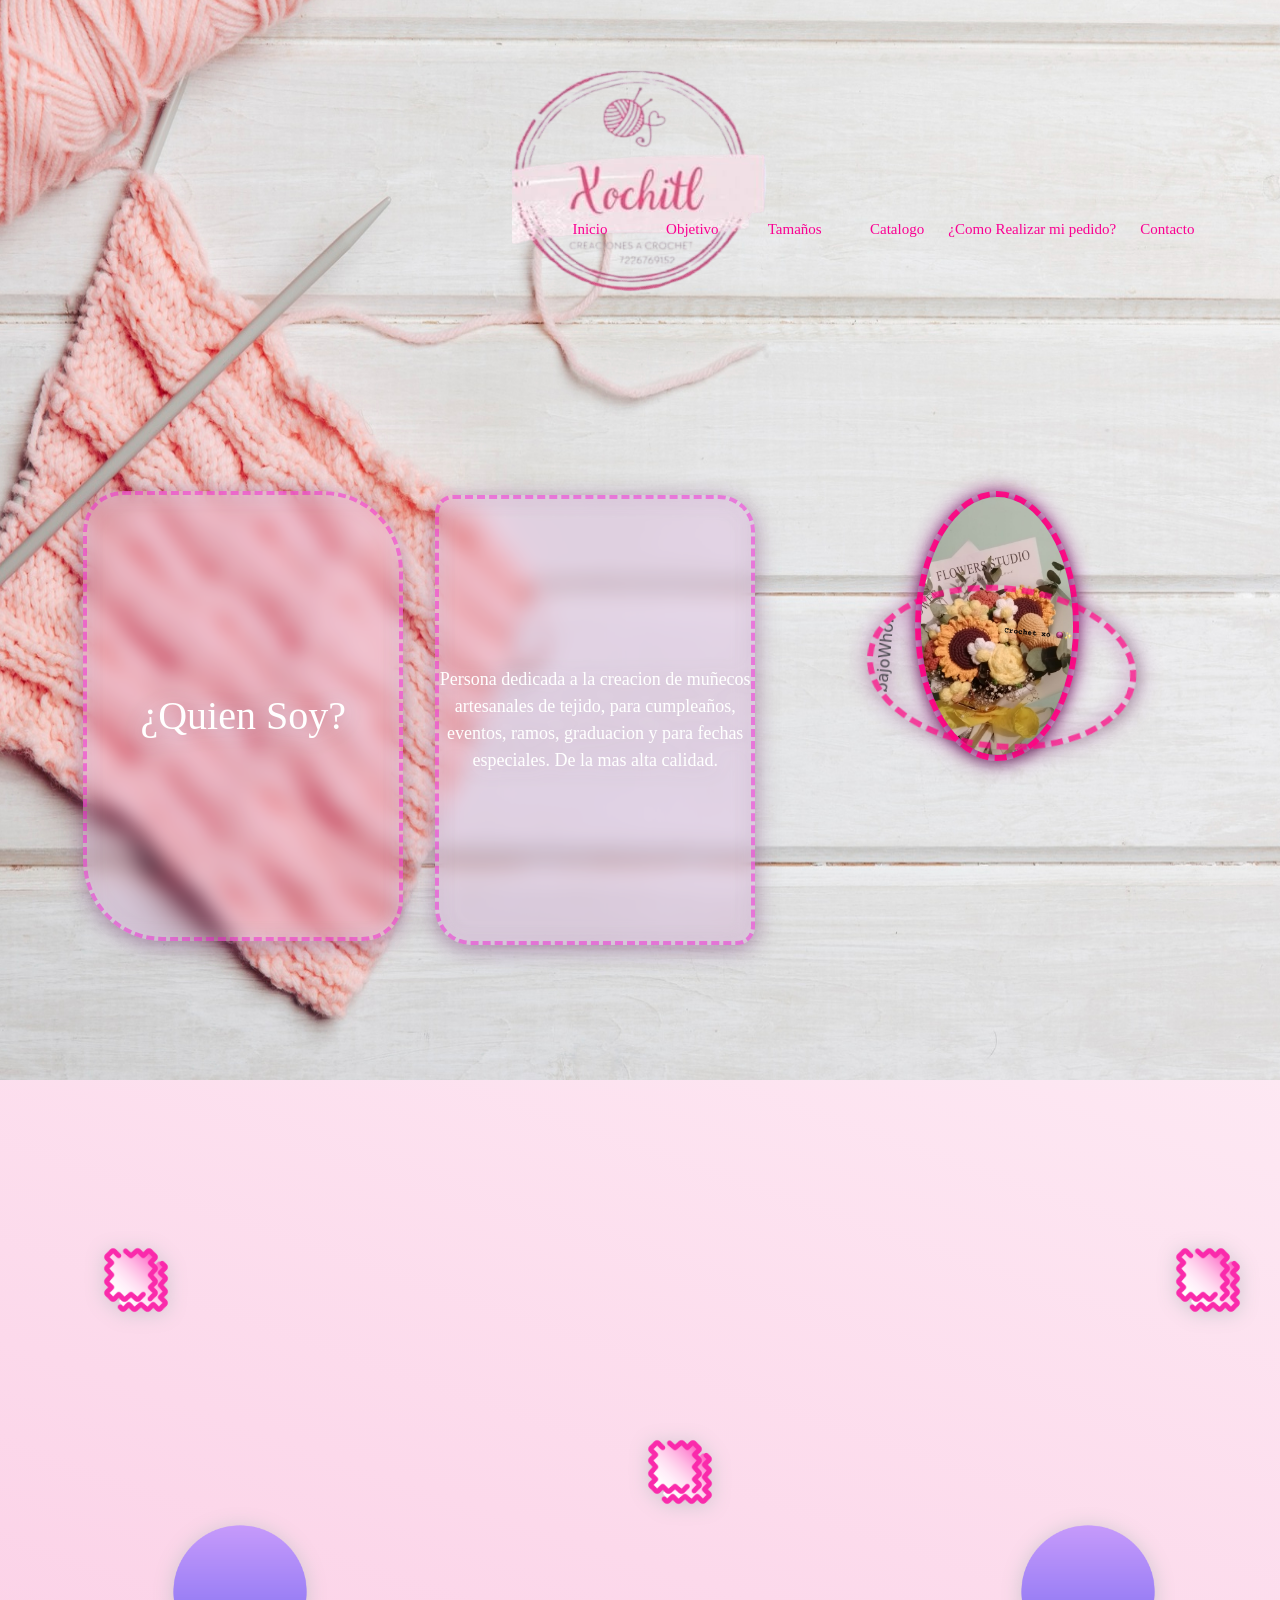
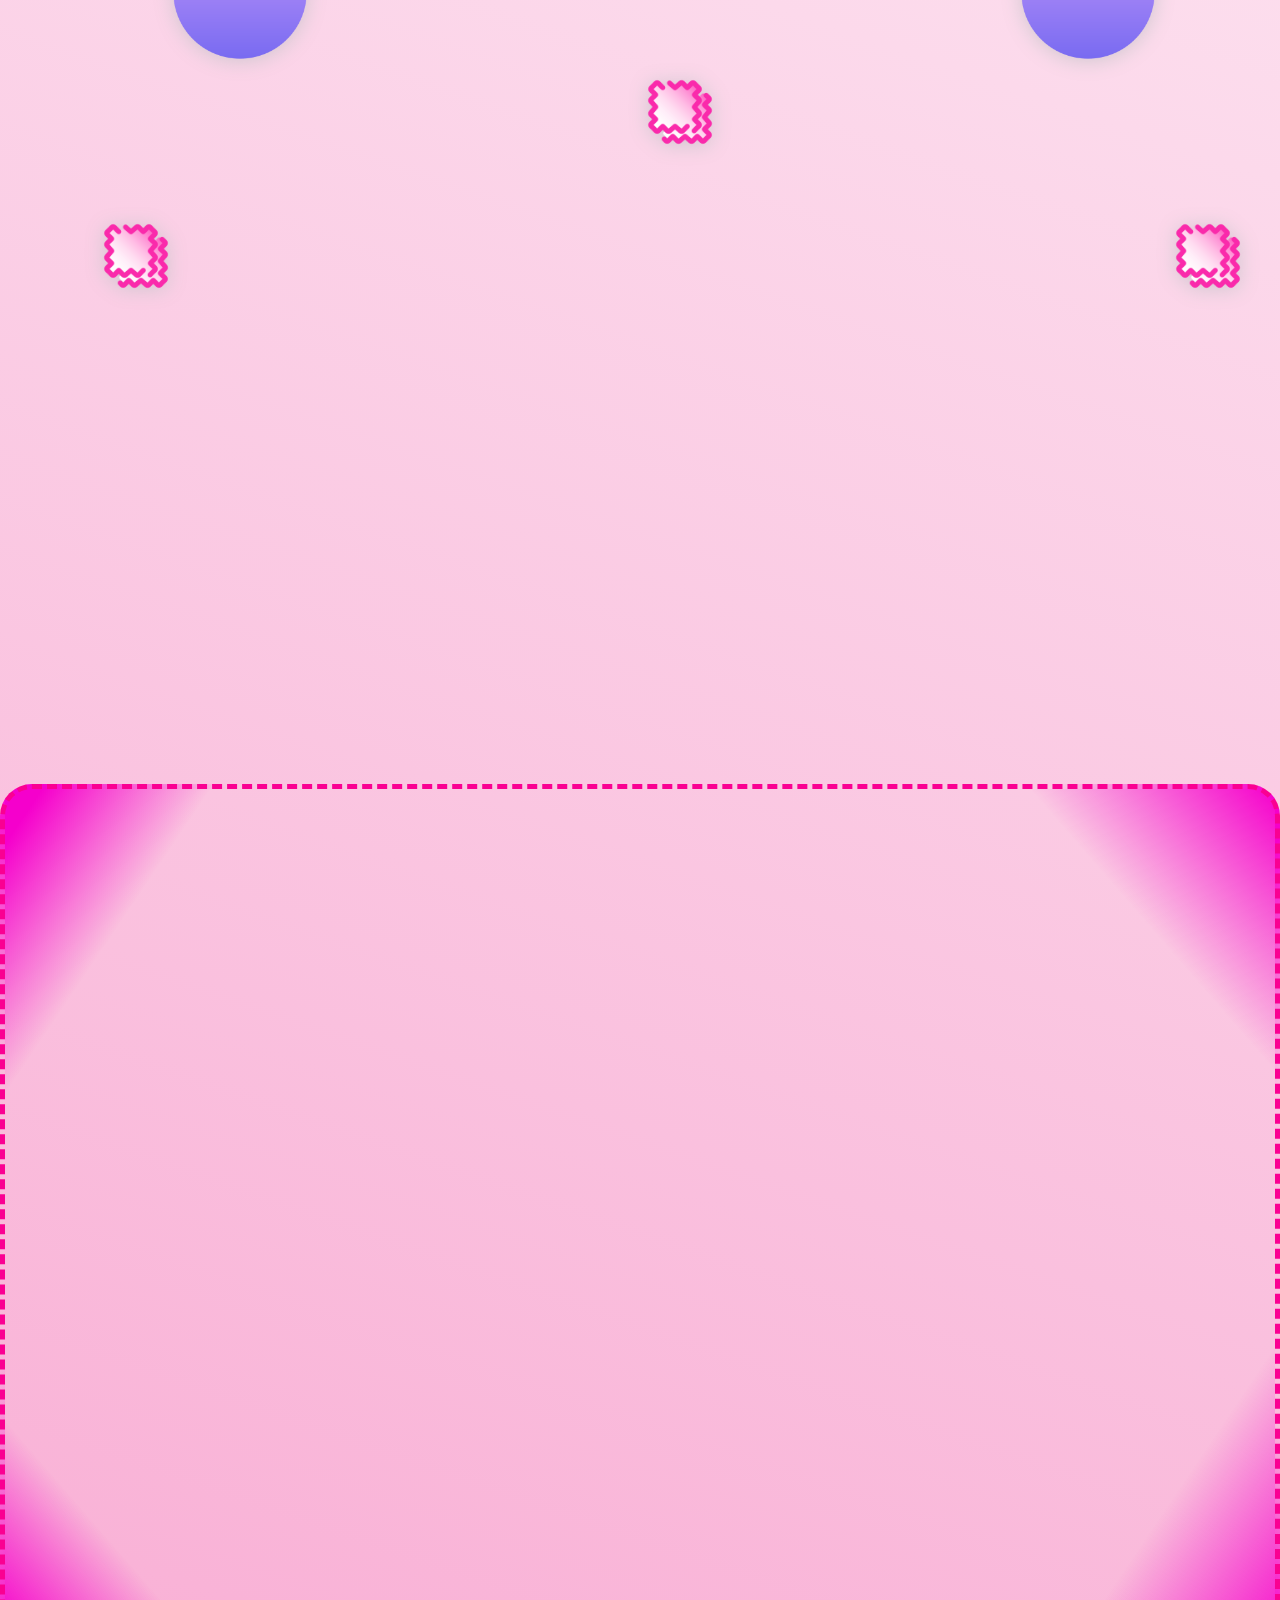
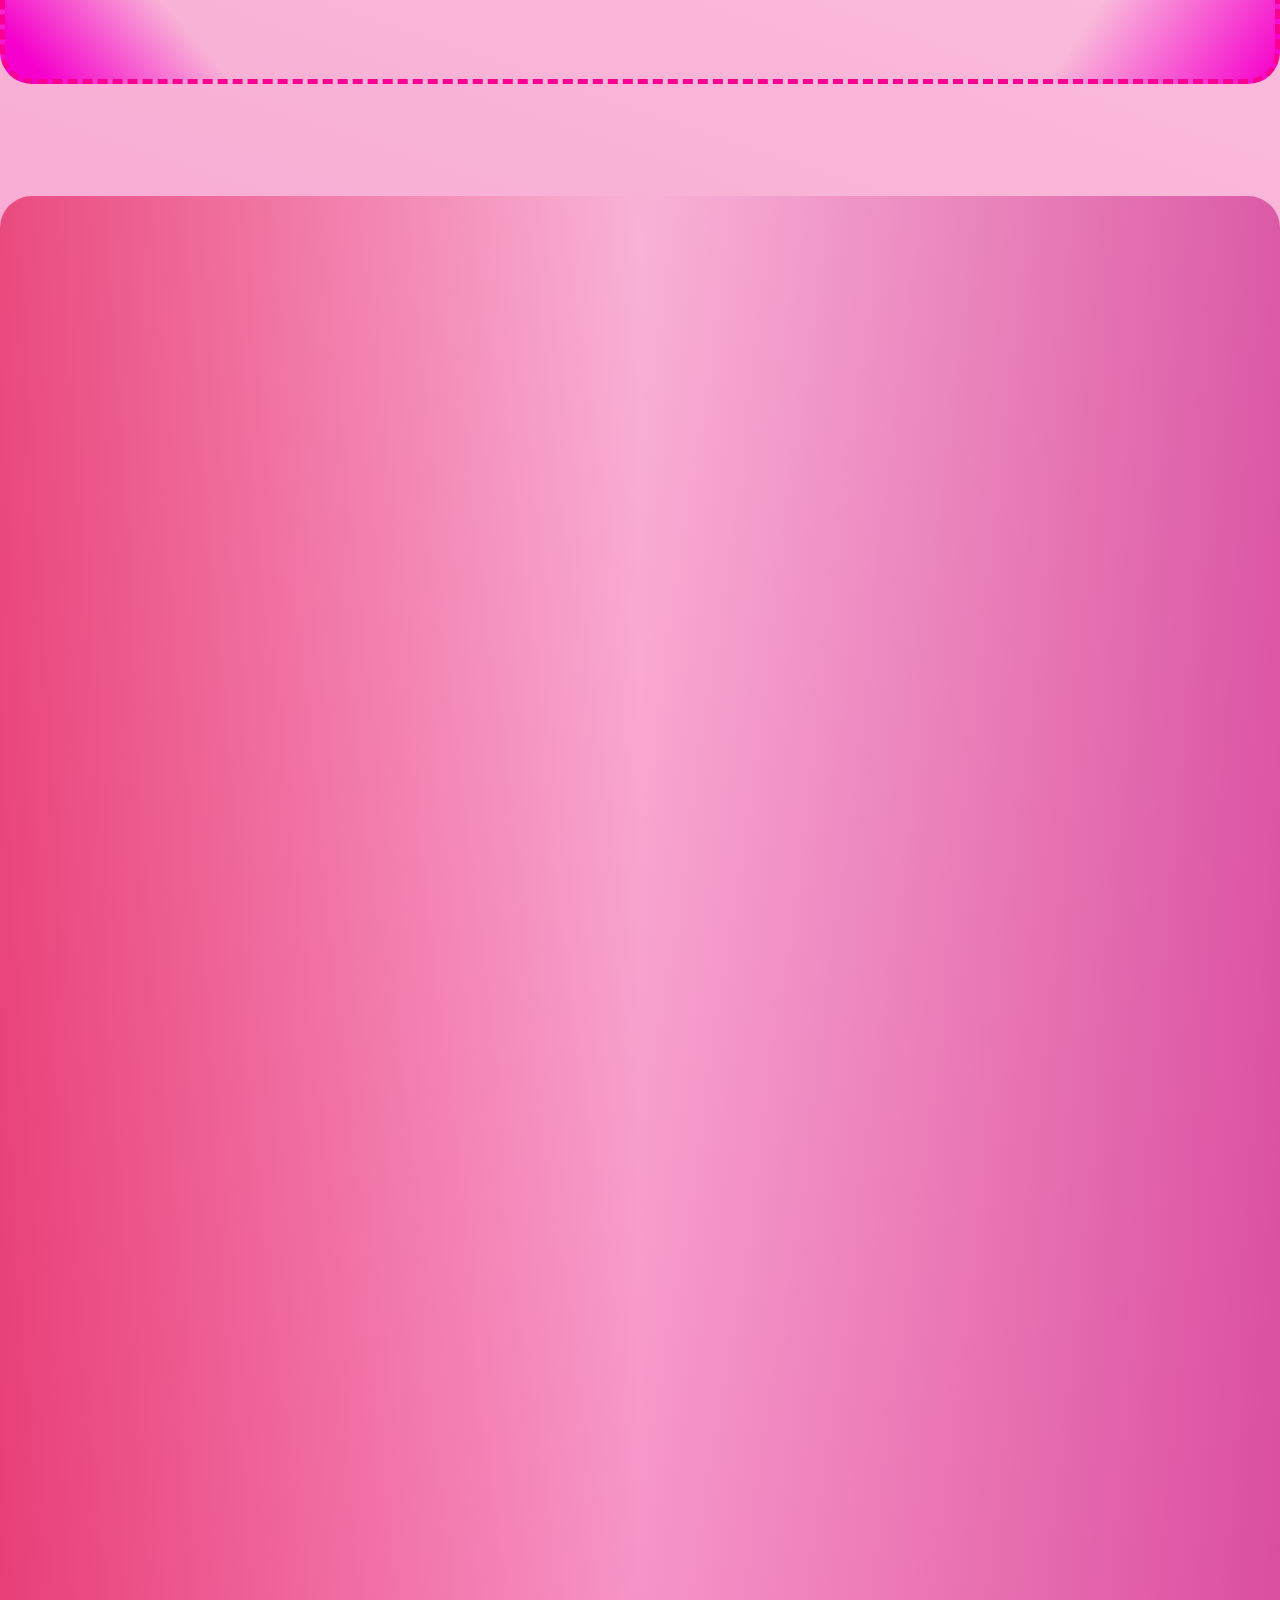
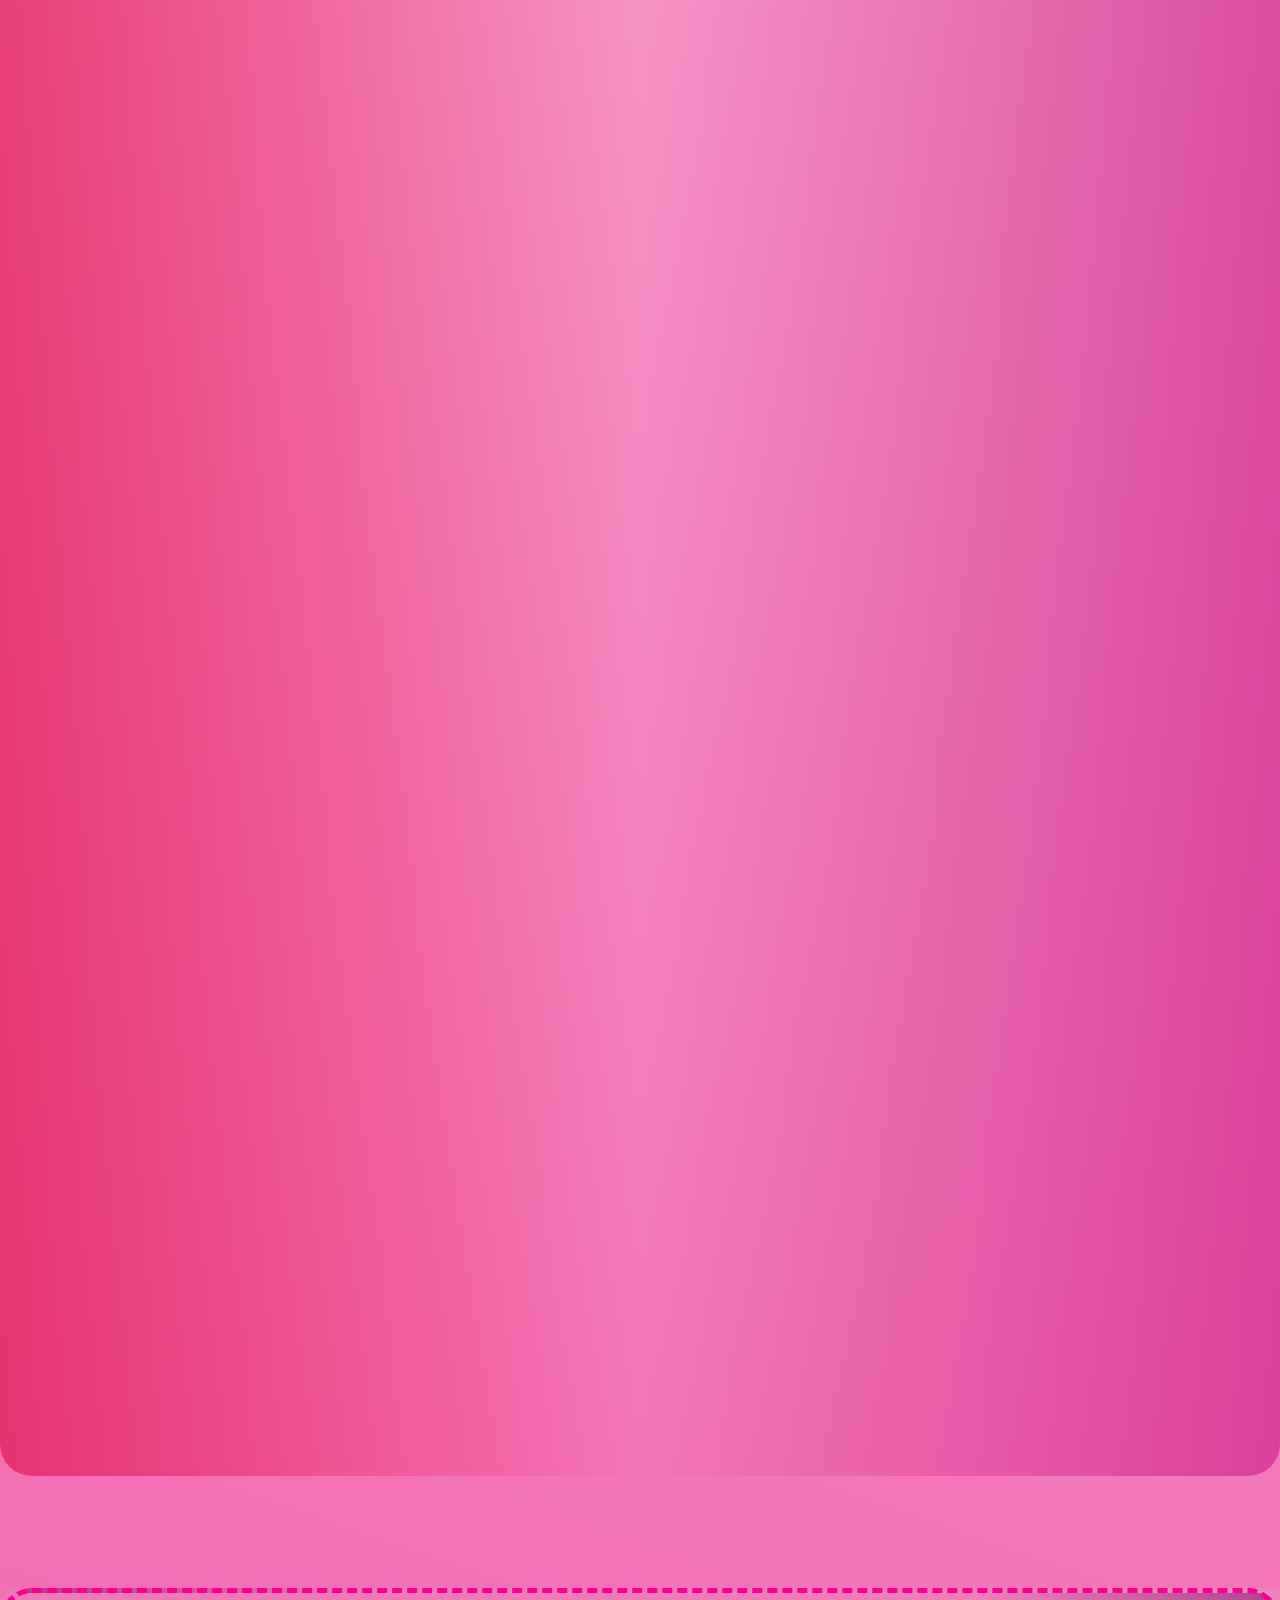
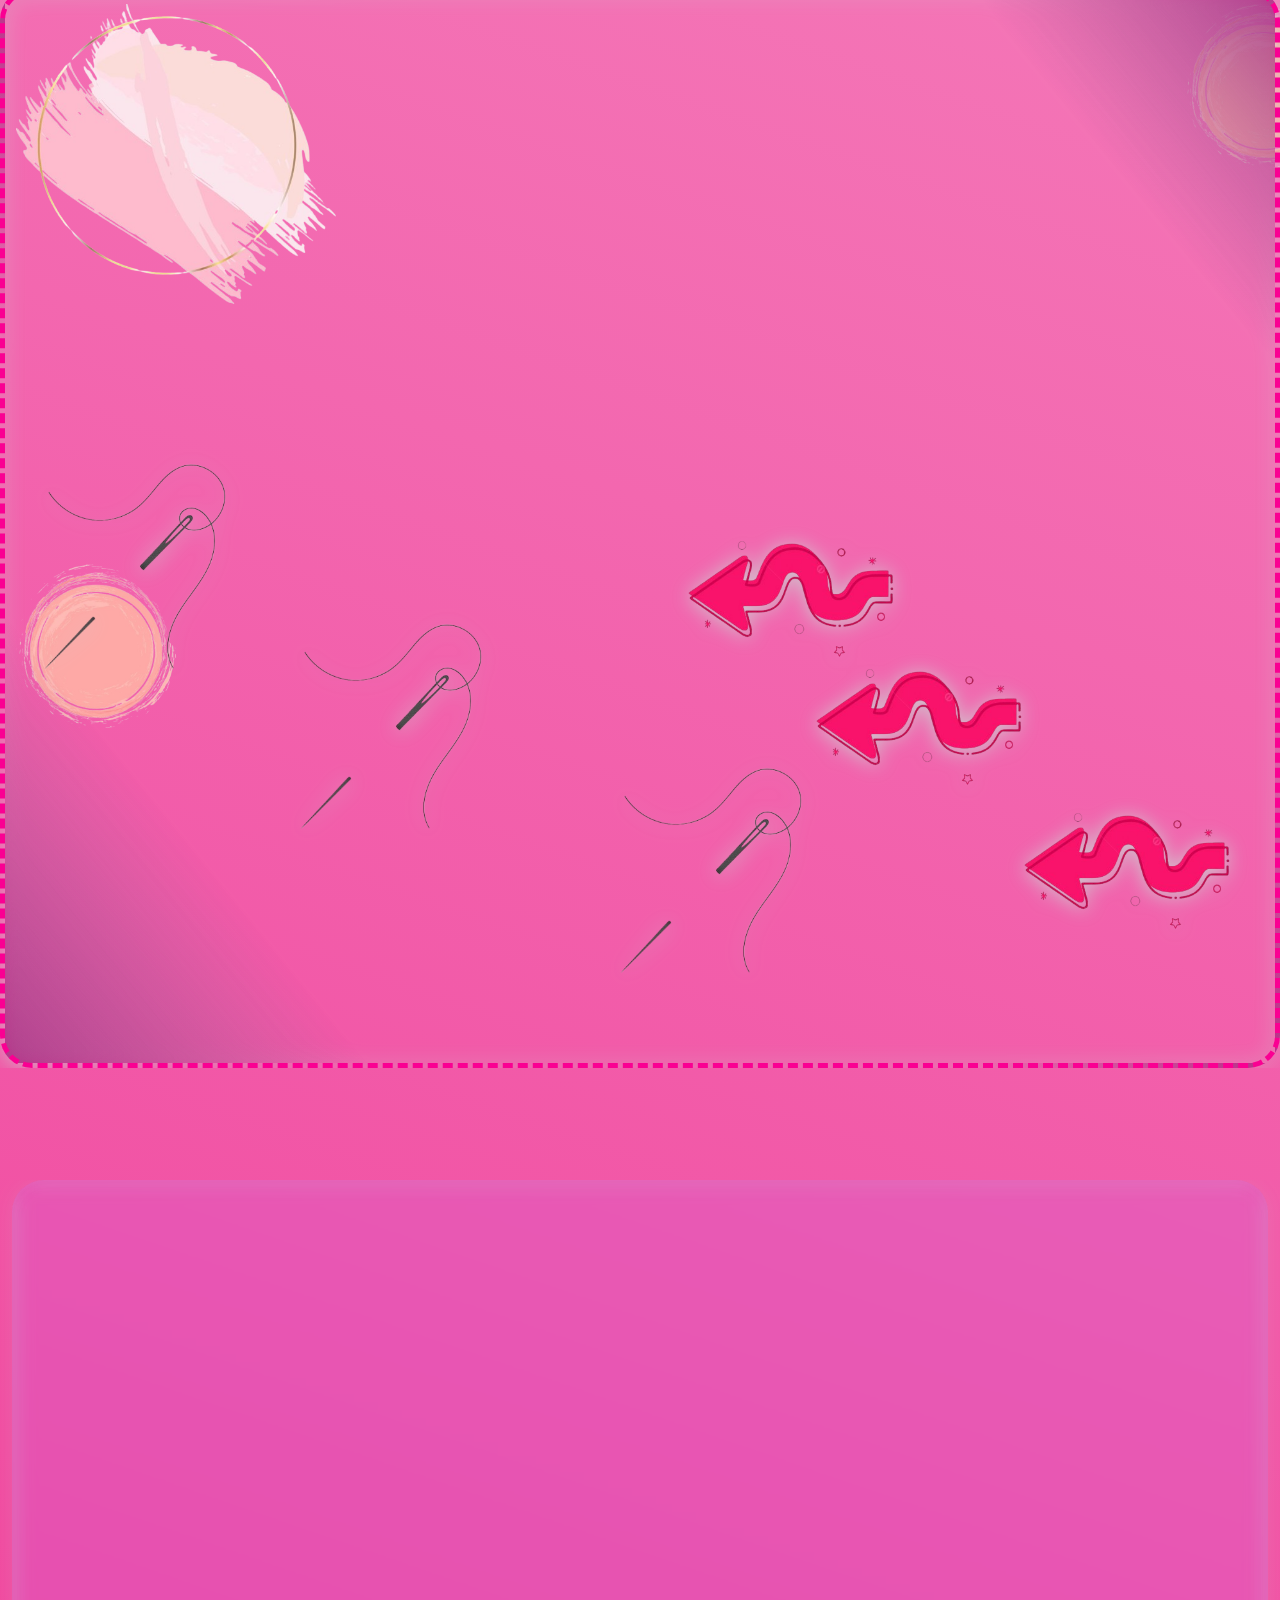
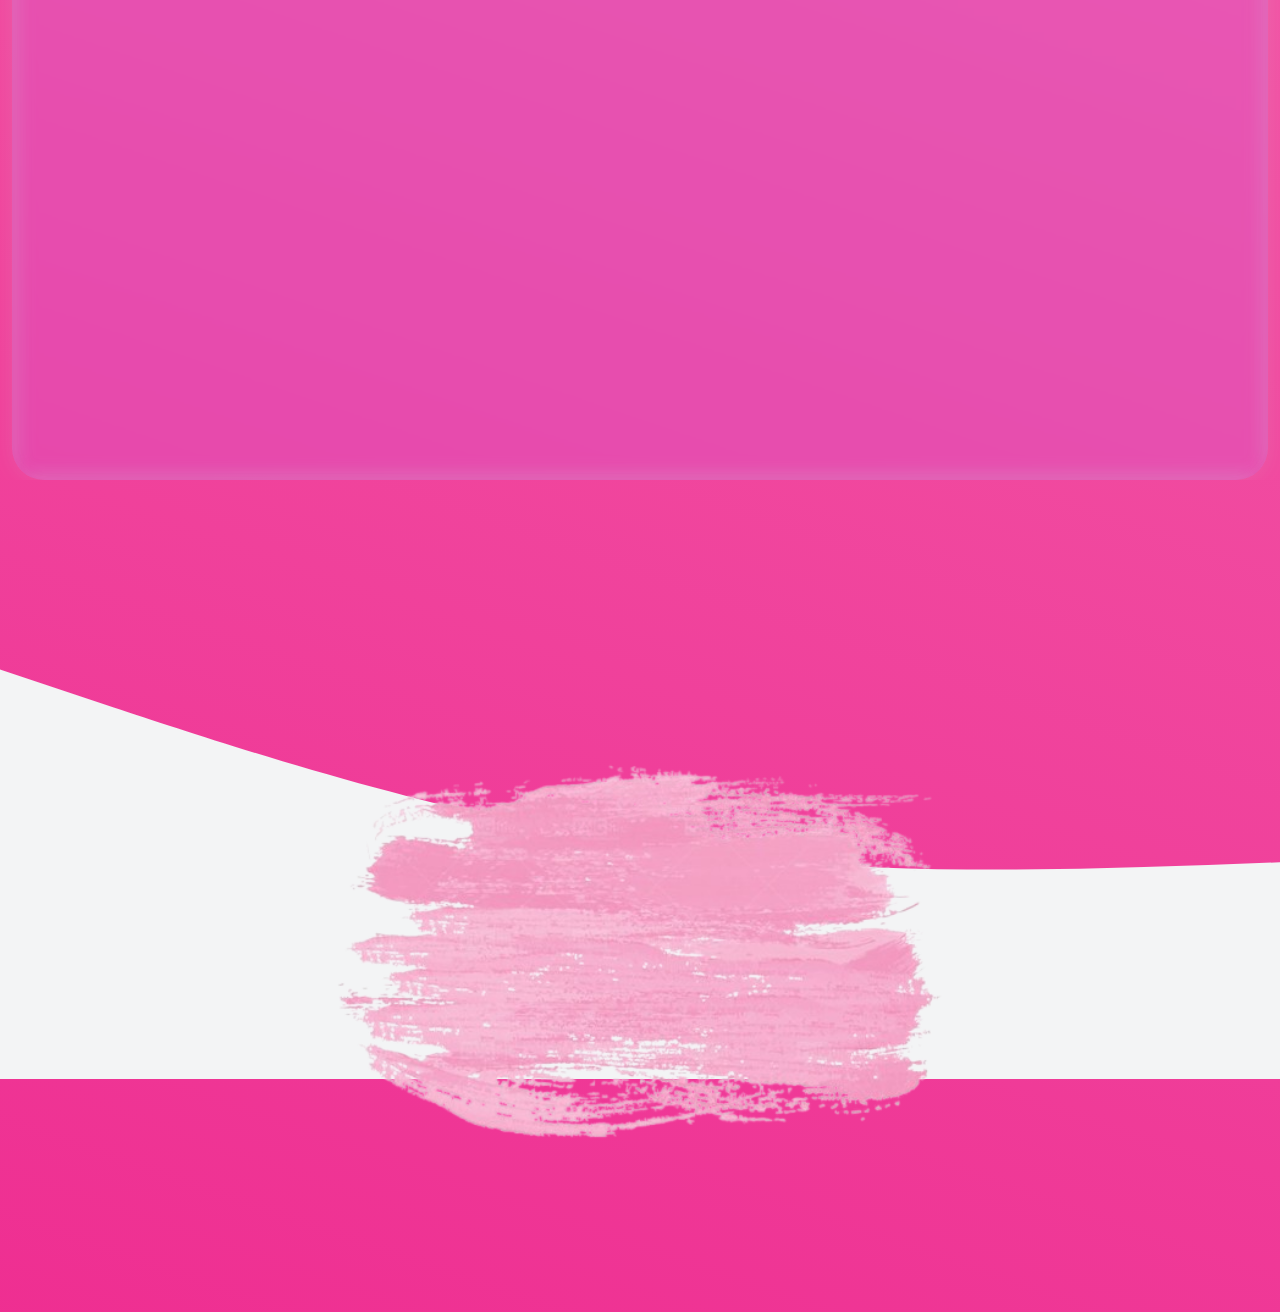
==== html/Catalogo2.html @ 7c821c41 "se termina la animacion del media de 992px y se empieza el de 768px" ====
<!DOCTYPE html>
<html lang="es">
<head>
    <meta charset="UTF-8">
    <meta name="viewport" content="width=device-width, initial-scale=1.0">
    <meta name="description" content="Catálogo de muñecos crochet XO: tamaños, modelos y pedidos personalizados.">
    <link rel="stylesheet" href="../css/stylecatalogo2.css">
    <link rel="stylesheet" href="../css/responsive.css">
    <link href="https://cdn.jsdelivr.net/npm/bootstrap@5.3.2/dist/css/bootstrap.min.css" rel="stylesheet">
    <title>Muñecos Crochet xo</title>
</head>
<body>

    <!--Nav de XO-->
    <section>

        <main>

            <section id="WhoMyXo">

                <div class="container-fluid p-0">
                    
                    <div class="ContainerWhoXo" id="scroll">

                    <nav class="navxo" id="navbar">

                        <div class="OptionandLogoMenu" id="containeropcion">
                    
                            <div class="ImgLogoXo">
                                    <img src="../css/img/Logos_muñecos/LogoXo.png" alt="Logo XO" loading="lazy" id="igmavxo">
                            </div>

                            <div class="OptionMenu" id="navpeelable">

                                    <ul class="navoption" id="opcionescontinernav"  >
                                        <li><a href="#WhoMyXo">Inicio</a></li>
                                        <li><a href="#AimXO">Objetivo</a></li>
                                        <li><a href="#SizeXo">Tamaños</a></li>
                                        <li><a href="#CatalogXo">Catalogo</a></li>
                                        <li><a href="#process">¿Como Realizar mi pedido?</a></li>
                                        <li><a href="#ContactXo">Contacto</a></li>
                                    </ul>

                                    <label class="switch" id="switch">
                                        <input type="checkbox" id="theme-checkbox">
                                        <span class="slider"></span>
                                    </label>

                                    <div class="iconhamburger" id="t">
                                        <button class="navpeelable"><img src="../css/img/Iconos_Xo/icon-icons.svg" id="activebtnav" alt="iconhamburger"></button>
                                    </div>

                            </div>

                        </div>

                    </nav>
                    

                    <div class="ContainerTextAndTittleWhoXo">
                    
                        <div class="TittleWhoXo domwho">
                        <h3>¿Quien Soy?</h3>
                        </div>

                        <div class="TextWhoXo domwho">

                            <p>
                                Persona dedicada a la creacion de muñecos artesanales de tejido, para cumpleaños, eventos, ramos, graduacion y para fechas especiales. De la mas alta calidad.
                            </p>

                        </div>

                        <div class="ImgWhoXo">
                            <img src="../css/img/TrabajosXo/ImagenWho1.jpeg" alt="TrabajoWho1" class="imgwho" loading="lazy">
                            <img src="../css/img/TrabajosXo/ImagenWho2.jpeg" alt="TrabajoWho2" class="imgwho" loading="lazy">
                            <img src="../css/img/TrabajosXo/imagenwho3.jpeg" alt="TrabajoWho3" class="imgwho" loading="lazy">
                        </div>

                    </div>

                    </div>

                </div>

                </div>

            </section>

            <section id="AimXO">

                <div class="container-fluid p-0">

                    <div class="FlechaAim1"></div>

                    <div class="ContainerAimXo">

                        <div class="Icon1AimXo"></div>

                        <div class="ContainerTittleandTextAimXo">
                        
                            <div class="TittleAimXo actionanimation">
                                <h3>Objetivo, Mision y Proposito</h3>
                            </div>

                            <div class="ContainerTextAimXo">
                                
                                <div class="TextAim col-lg-3 actionanimation">
                                    <div class="ImgAimXo"><img src="../css/img/Iconos_Xo/ObjetivoXo.png" alt="Mision"></div>
                                    <h3 class="TittleAimXo">Objetivo</h3>
                                    <p>Creacion de un recuerdo echos con estambre de la mas alta calidad para eventos especiales, diseños personalizados y/o retrata a tu persona especial para tener un recuerdo de el o de ella.</p>
                                </div>

                                <div class="TextAim col-lg-3 actionanimation">
                                    <div class="ImgAimXo"><img src="../css/img/Iconos_Xo/MisionXo.png" alt=""></div>
                                    <h3 class="TittleAimXo">Mision</h3>
                                    <p>Poder compartir un trabajo artesanal, para un bonito recuerdo unico y especial para llegar a los corazones de tus seres queridos</p>
                                </div>

                                <div class="TextAim col-lg-3 actionanimation">
                                    <div class="ImgAimXo"><img src="../css/img/Iconos_Xo/PropositoXo.png" alt=""></div>
                                    <h3 class="TittleAimXo">Proporsito</h3>
                                    <p>Un gesto bonito, que se puede dar en los eventos o fechas especiales, !realiza tus pedidos no dejes pasar este bonito y gran recuerdo¡.</p>
                                </div>

                            </div>

                        </div>

                    </div>

                    <div class="FlechaAim2"></div>

                </div>

            </section>

            <section id="SizeXo">

                <div class="container-fluid p-0">

                    <div class="ContainerSizesXo">

                        <div class="ContainerTittleandSizesXo actionsize">

                            <div class="TittleSizeXo">
                                <h3>Tipos de Tamaño</h3>
                            </div>

                            <div class="ContainerImgSizeXo">

                                <div class="gallery">
                                    <ul class="cards">
                                        <li style="background-image: url(../css/img/Muñecos_tamaño/Muñeco-8cm.png);"><h3>tamaño 8cm</h3></li>
                                        <li style="background-image: url(../css/img/Muñecos_tamaño/Muñeco-10cm.png);"><h3>tamaño 10cm</h3></li>
                                        <li style="background-image: url(../css/img/Muñecos_tamaño/Muñeco-15cm.png);"><h3>tamaño 15cm</h3></li>
                                        <li style="background-image: url(../css/img/Muñecos_tamaño/Muñeco-20cm-removebg-preview.png);"><h3>tamaño 20cm</h3></li>
                                        <li style="background-image: url(../css/img/Muñecos_tamaño/Muñeco-30cm-removebg-preview.png);"><h3>tamaño 30cm</h3></li>
                                        <li style="background-image: url(../css/img/Muñecos_tamaño/Muñeco-45cm-removebg-preview.png);"><h3>tamaño 45cm</h3></li>
                                        <li style="background-image: url(../css/img/Muñecos_tamaño/Muñeco-80cm-removebg-preview.png);"><h3>tamaño 80cm</h3></li>
                                        <li style="background-image: url(../css/img/Muñecos_tamaño/Muñeco-8cm.png);"><h3>tamaño 8cm</h3></li>
                                        <li style="background-image: url(../css/img/Muñecos_tamaño/Muñeco-10cm.png);"><h3>tamaño 10cm</h3></li>
                                        <li style="background-image: url(../css/img/Muñecos_tamaño/Muñeco-15cm.png);"><h3>tamaño 15cm</h3></li>
                                        <li style="background-image: url(../css/img/Muñecos_tamaño/Muñeco-20cm-removebg-preview.png);"><h3>tamaño 20cm</h3></li>
                                        <li style="background-image: url(../css/img/Muñecos_tamaño/Muñeco-30cm-removebg-preview.png);"><h3>tamaño 30cm</h3></li>
                                        <li style="background-image: url(../css/img/Muñecos_tamaño/Muñeco-45cm-removebg-preview.png);"><h3>tamaño 45cm</h3></li>
                                        <li style="background-image: url(../css/img/Muñecos_tamaño/Muñeco-80cm-removebg-preview.png);"><h3>tamaño 80cm</h3></li>
                                    </ul>
                                    <div class="actions">
                                        <button class="prev">Anterio</button>
                                        <button class="next">Siguiente</button>
                                    </div>
                                </div>

                                <div class="drag-proxy"></div>
                                
                            </div>

                            </div>

                        </div>

                    </div>

                </div>

            </section>

            <section id="CatalogXo">

                <div class="container-fluid p-0">

                    <div class="FondoCatalogoXo"></div>

                    <div class="CatalogoXocontainer">

                        <div class="ContainerTittleandTextCatalogo">

                            <div class="TittleCatalogo activecatalogo">
                                <h3>Catalogo</h3>
                            </div>

                            <div class="TextCatalogo activecatalogo">
                                <p>Ven aprecia y escoje el modelo que mas te guste, ¡Una bonito recuerdo para guardar!</p>
                            </div>
                        
                        </div>

                    <div class="ImgContainerCatXo">

                            <div class="ImgCatXo col-lg-3 activeimgcat1">

                                <a href="#ImagenGrande"><img src="../css/img/Iconos_Xo/cuadrado.png" alt="Cuadrado"></a>
                                <img src="../css/img/TrabajosXo/trabajos muestra (1).jpeg" id="ImagenPequeña" alt="Trabajo1" loading="lazy">

                            </div> 

                            <div id="ImagenGrande" class="ModalDialog">
                                <a href="#ImagenPequeña" class="btn-cerrar"><img src="../css/img/Iconos_Xo/cancelar.png" alt=""></a>
                                    <div class="ModalContent">

                                        <a href="#ImagenGrande9" class="FlechaIzquierda"><img src="../css/img/Iconos_Xo/dos-flechas-derecha.png" alt=""></a>
                                        <img src="../css/img/TrabajosXo/trabajos muestra (1).jpeg" alt="ImagenGrande">
                                        <a href="#ImagenGrande2" class="FlechaDerecha"><img src="../css/img/Iconos_Xo/dos-flechas-derecha.png" alt=""></a>

                                    </div>
                            </div>

                            <div class="ImgCatXo col-lg-3 activeimgcat1">

                                <a href="#ImagenGrande2"><img src="../css/img/Iconos_Xo/cuadrado.png" alt=""></a>
                                <img src="../css/img/TrabajosXo/trabajos muestra (2).jpeg" id="ImagenPequeña" alt="Trabajo1" loading="lazy">

                            </div> 

                            <div id="ImagenGrande2" class="ModalDialog">
                                <a href="#ImagenPequeña" class="btn-cerrar"><img src="../css/img/Iconos_Xo/cancelar.png" alt=""></a>
                                    <div class="ModalContent">

                                        <a href="#ImagenGrande" class="FlechaIzquierda"><img src="../css/img/Iconos_Xo/dos-flechas-derecha.png" alt=""></a>
                                        <img src="../css/img/TrabajosXo/trabajos muestra (2).jpeg" alt="ImagenGrande">
                                        <a href="#ImagenGrande3" class="FlechaDerecha"><img src="../css/img/Iconos_Xo/dos-flechas-derecha.png" alt=""></a>

                                    </div>
                            </div>

                            <div class="ImgCatXo col-lg-3 activeimgcat1">

                                <a href="#ImagenGrande3"><img src="../css/img/Iconos_Xo/cuadrado.png" alt=""></a>
                                <img src="../css/img/TrabajosXo/trabajos muestra (3).jpeg" id="ImagenPequeña" alt="Trabajo1" loading="lazy">

                            </div> 

                            <div id="ImagenGrande3" class="ModalDialog">
                                <a href="#ImagenPequeña" class="btn-cerrar"><img src="../css/img/Iconos_Xo/cancelar.png" alt=""></a>
                                    <div class="ModalContent">

                                        <a href="#ImagenGrande2" class="FlechaIzquierda"><img src="../css/img/Iconos_Xo/dos-flechas-derecha.png" alt=""></a>
                                        <img src="../css/img/TrabajosXo/trabajos muestra (3).jpeg" alt="ImagenGrande">
                                        <a href="#ImagenGrande4" class="FlechaDerecha"><img src="../css/img/Iconos_Xo/dos-flechas-derecha.png" alt=""></a>

                                    </div>
                            </div>
                        
                            <div class="ImgCatXo col-lg-3 activeimgcat2">

                                <a href="#ImagenGrande4"><img src="../css/img/Iconos_Xo/cuadrado.png" alt=""></a>
                                <img src="../css/img/TrabajosXo/trabajos muestra (4).jpeg" id="ImagenPequeña" alt="Trabajo1" loading="lazy">

                            </div> 

                            <div id="ImagenGrande4" class="ModalDialog">
                                <a href="#ImagenPequeña" class="btn-cerrar"><img src="../css/img/Iconos_Xo/cancelar.png" alt=""></a>
                                    <div class="ModalContent">

                                        <a href="#ImagenGrande3" class="FlechaIzquierda"><img src="../css/img/Iconos_Xo/dos-flechas-derecha.png" alt=""></a>
                                        <img src="../css/img/TrabajosXo/trabajos muestra (4).jpeg" alt="ImagenGrande">
                                        <a href="#ImagenGrande5" class="FlechaDerecha"><img src="../css/img/Iconos_Xo/dos-flechas-derecha.png" alt=""></a>
                                        
                                    </div>
                            </div>

                            <div class="ImgCatXo col-lg-3 activeimgcat2">

                                <a href="#ImagenGrande5"><img src="../css/img/Iconos_Xo/cuadrado.png" alt=""></a>
                                <img src="../css/img/TrabajosXo/trabajos muestra (5).jpeg" id="ImagenPequeña" alt="Trabajo1" loading="lazy">

                            </div> 

                            <div id="ImagenGrande5" class="ModalDialog">
                                <a href="#ImagenPequeña" class="btn-cerrar"><img src="../css/img/Iconos_Xo/cancelar.png" alt=""></a>
                                    <div class="ModalContent">

                                        <a href="#ImagenGrande4" class="FlechaIzquierda"><img src="../css/img/Iconos_Xo/dos-flechas-derecha.png" alt=""></a>
                                        <img src="../css/img/TrabajosXo/trabajos muestra (5).jpeg" alt="ImagenGrande">
                                        <a href="#ImagenGrande6" class="FlechaDerecha"><img src="../css/img/Iconos_Xo/dos-flechas-derecha.png" alt=""></a>

                                    </div>
                            </div>

                            <div class="ImgCatXo col-lg-3 activeimgcat2">

                                <a href="#ImagenGrande6"><img src="../css/img/Iconos_Xo/cuadrado.png" alt=""></a>
                                <img src="../css/img/TrabajosXo/trabajos muestra (6).jpeg" id="ImagenPequeña" alt="Trabajo1" loading="lazy">

                            </div> 

                            <div id="ImagenGrande6" class="ModalDialog">
                                <a href="#ImagenPequeña" class="btn-cerrar"><img src="../css/img/Iconos_Xo/cancelar.png" alt=""></a>
                                    <div class="ModalContent">

                                        <a href="#ImagenGrande5" class="FlechaIzquierda"><img src="../css/img/Iconos_Xo/dos-flechas-derecha.png" alt=""></a>
                                        <img src="../css/img/TrabajosXo/trabajos muestra (6).jpeg" alt="ImagenGrande">
                                        <a href="#ImagenGrande7" class="FlechaDerecha"><img src="../css/img/Iconos_Xo/dos-flechas-derecha.png" alt=""></a>

                                    </div>
                            </div>

                            <div class="ImgCatXo col-lg-3 activeimgcat3">

                                <a href="#ImagenGrande7"><img src="../css/img/Iconos_Xo/cuadrado.png" alt=""></a>
                                <img src="../css/img/TrabajosXo/trabajos muestra (7).jpeg" id="ImagenPequeña" alt="Trabajo1" loading="lazy">

                            </div> 

                            <div id="ImagenGrande7" class="ModalDialog">
                                <a href="#ImagenPequeña" class="btn-cerrar"><img src="../css/img/Iconos_Xo/cancelar.png" alt=""></a>
                                    <div class="ModalContent">

                                        <a href="#ImagenGrande6" class="FlechaIzquierda"><img src="../css/img/Iconos_Xo/dos-flechas-derecha.png" alt=""></a>
                                        <img src="../css/img/TrabajosXo/trabajos muestra (7).jpeg" alt="ImagenGrande">
                                        <a href="#ImagenGrande8" class="FlechaDerecha"><img src="../css/img/Iconos_Xo/dos-flechas-derecha.png" alt=""></a>

                                    </div>
                            </div>

                            <div class="ImgCatXo col-lg-3 activeimgcat3">

                                <a href="#ImagenGrande8"><img src="../css/img/Iconos_Xo/cuadrado.png" alt=""></a>
                                <img src="../css/img/TrabajosXo/trabajos muestra (8).jpeg" id="ImagenPequeña" alt="Trabajo1" loading="lazy">

                            </div> 

                            <div id="ImagenGrande8" class="ModalDialog">
                                <a href="#ImagenPequeña" class="btn-cerrar"><img src="../css/img/Iconos_Xo/cancelar.png" alt=""></a>
                                    <div class="ModalContent">

                                        <a href="#ImagenGrande7" class="FlechaIzquierda"><img src="../css/img/Iconos_Xo/dos-flechas-derecha.png" alt=""></a>
                                        <img src="../css/img/TrabajosXo/trabajos muestra (8).jpeg" alt="ImagenGrande">
                                        <a href="#ImagenGrande9" class="FlechaDerecha"><img src="../css/img/Iconos_Xo/dos-flechas-derecha.png" alt=""></a>

                                    </div>
                            </div>

                            <div class="ImgCatXo col-lg-3 activeimgcat3">

                                <a href="#ImagenGrande9"><img src="../css/img/Iconos_Xo/cuadrado.png" alt=""></a>
                                <img src="../css/img/TrabajosXo/trabajos muestra (9).jpeg" id="ImagenPequeña" alt="Trabajo1" loading="lazy">

                            </div> 

                            <div id="ImagenGrande9" class="ModalDialog">
                                <a href="#ImagenPequeña" class="btn-cerrar"><img src="../css/img/Iconos_Xo/cancelar.png" alt=""></a>
                                    <div class="ModalContent">

                                        <a href="#ImagenGrande8" class="FlechaIzquierda"><img src="../css/img/Iconos_Xo/dos-flechas-derecha.png" alt=""></a>
                                        <img src="../css/img/TrabajosXo/trabajos muestra (9).jpeg" alt="ImagenGrande">
                                        <a href="#ImagenGrande" class="FlechaDerecha"><img src="../css/img/Iconos_Xo/dos-flechas-derecha.png" alt=""></a>

                                    </div>
                            </div>

                    </div>

                            <div class="buttomMore col-lg-12 activebottomore">
                                <a href="">Ver más</a>
                            </div>

                    </div>

                </div>

            </section>

            <section id="process">

                <div class="container-fluid p-0">

                    <div class="CirculosProcess"></div>

                    <div class="ContainerTittleandTextProcess">

                        <div class="TittleProcess activeprocess">
                            <h3>¿Como Pedir tu diseño?</h3>
                        </div>

                        <div class="FlechaProgress"></div>

                        <div class="textprocessprimary">
                            <p><h4 class="textprocess activeprocess">1. Elige tu diseño favorito de los que ofrecemos.</h4>
                            <h4 class="textprocess activeprocess">2. Envíanos un mensaje con el nombre del diseño que elegiste.</h4>
                            <h4 class="textprocess activeprocess">3. Recibe tu muñeco personalizado en 10 días hábiles.</h4></p>
                        </div>

                    </div>

                </div>

            </section>

            <section id="ContactXo">

                <div class="container-fluid">
                    
                    <div class="ContainerContactXo">

                        <div class="ContainerTextandPXo">
                            
                            <div class="textcontactXoandtext">
                                <div class="TittleContactXo activecontac">
                                    ¡No esperes más y contactanos!
                                </div>
                                <p class="textcontactxo activecontac">Ven y conoce mi producto, no dejes sin un regalo a la persona que tanto cariño le tienes, es una buena manera de demostrarlo. Contactanos</p>
                            </div>

                            <div class="IconsXo">

                                <div class="IconsRed activeicon">
                                    <div class="Textcontact activeicon">
                                    <h3>Facebook</h3>
                                    </div>
                                    <a href="#"><img src="../css/img/Logos_muñecos/facebook-svgrepo-com (1).svg" alt="FacebookXo" loading="lazy"></a>
                                </div>

                                <div class="IconsRed activeicon">
                                    <div class="Textcontact">
                                    <h3>Instagram</h3>
                                    </div>
                                    <a href="#"><img src="../css/img/Logos_muñecos/instagram-svgrepo-com (2).svg" alt="InstagramXo" loading="lazy"></a>
                                </div>

                                <div class="IconsRed activeicon">
                                    <div class="Textcontact">
                                    <h3>WhatsApp</h3>
                                    </div>
                                    <a href="#"><img src="../css/img/Logos_muñecos/whatsapp-svgrepo-com.svg" alt="whatsappXo" loading="lazy"></a>
                                </div>

                                <div class="IconsRed activeicon">
                                    <div class="Textcontact">
                                    <h3>Tiktok</h3>
                                    </div>
                                    <a href="#"><img src="../css/img/Logos_muñecos/tiktok-svgrepo-com.svg" alt="TiktokXo" loading="lazy"></a>
                                </div>

                            </div>
                        
                        </div>

                        <div class="FormXo" id="formxo">

                            <form action="" method="POST">
                                
                            <div class="dateperson activecontac">

                                <div class="NombreFormXo">
                                <label for="name">Nombre(s):</label>
                                <input type="text" name="name" id="name" placeholder="Jesús Noé">

                            </div>

                            <div class="NombreFormXo">
                                <label for="lastname">Apellido(s):</label>
                                <input type="text" name="lastname" id="lastname" placeholder="Cabrera">
                            </div>

                            <div class="NombreFormXo">
                                <label for="number">Telefono:</label>
                                <input type="tel" name="number" id="number" placeholder="7227729419">
                            </div>

                            <div class="NombreFormXo">
                                <label for="email">Correo:</label>
                                <input type="email" name="email" id="email" placeholder="correo@ejemplo.com">
                            </div>

                            </div>

                            <div class="dateformxo activecontac">

                            <div class="FormXosizeandcomentarie">
                                <h3>Tamaño del Diseño</h3>
                                <div class="sizeform">
                                <label for="8cm">8 cm</label>
                                <input type="radio" name="size" id="size8">
                                <label for="10cm">10 cm</label>
                                <input type="radio" name="size" id="size10">
                                <label for="15cm">15 cm</label>
                                <input type="radio" name="size" id="size15">
                                <label for="20cm">20 cm</label>
                                <input type="radio" name="size" id="size20">
                                <label for="30cm">30 cm</label>
                                <input type="radio" name="size" id="size30">
                                <label for="45cm">45 cm</label>
                                <input type="radio" name="size" id="size45">
                                <label for="80cm">80 cm</label>
                                <input type="radio" name="size" id="size80">
                                </div>
                            </div>
                            
                            <div class="FormXosizeandcomentarie">
                                <h3>Caja de comentarios o pedidos especiales</h3>
                                <textarea rows="5" cols="50"></textarea>
                            </div>

                            <div class="sumitformxo">
                                <input type="submit" value="Enviar Datos">
                            </div>
                            
                            </div>

                            </form>

                        </div>

                    </div>
                    
                </div>

            </section>


        </main>

            <footer>

        <div class="FooterXo">

            <div class="backgroundfooter"></div>

            <div class="NameXo">
                <span class="footerdate col-4 activefooter">@Xochilt</span>
                <span class="footerdate col-4 activefooter">2026</span>
                <span class="footerdate col-4 activefooter">Derechos recerbados de Crochet xo</span>
            </div>

        </div>

            </footer>

    <script src="https://code.jquery.com/jquery-3.7.1.min.js"></script>
    <script src="../Gsap/gsap-public (1)/gsap-public/minified/gsap.min.js"></script>
    <script src="../Gsap/gsap-public (1)/gsap-public/minified/ScrollTrigger.min.js"></script>
    <script src="https://cdn.jsdelivr.net/npm/gsap@3.14.1/dist/Draggable.min.js"></script>
    <script src="../Gsap/gsap-public (1)/gsap-public/minified/SplitText.min.js"></script>
    <script src="../js/animacion_catalogo.js"></script>
</body>
</html>
---- css/stylecatalogo2.css ----
@font-face{
    font-family: "Indie_Flower";
    src: url(./fonts/Indie_Flower/IndieFlower-Regular.ttf);
    font-weight: normal;
    font-style: normal;
}

@font-face{/*letra para titulos*/
    font-family: "Lobster";
    src: url(./fonts/Lobster/Lobster-Regular.ttf);
    font-weight: normal;
    font-style: normal;
}

@font-face{
    font-family: "Share_Tech";
    src: url(./fonts/Lobster_Pacifico_Share_Tech/Share_Tech/ShareTech-Regular.ttf);
    font-weight: normal;
    font-style: normal;
}

@font-face{/*Letra para texto*/
    font-family: "Playfair_Display";
    src: url(./fonts/Playfair_Display/PlayfairDisplay-VariableFont_wght.ttf);
    font-weight: normal;
    font-style: normal;
}

:root{
    --Blanco: white;
    --Rosa: pink;
    --Amarillo: yellow;
    --Gris: rgb(131, 131, 131);
    --Rosa-fuerte: rgb(250, 0, 146);
    --Rosa-Para-Letra: rgb(150, 6, 118);
}

*{
    margin: 0;
    padding: 0;
    user-select: none;
    box-sizing: border-box;
}

body{
    margin: 0;
    padding: 0;
    background: linear-gradient(19deg,rgba(235, 2, 122, 0.822) 0%, rgba(255, 255, 255, 1) 100%);
    user-select: none;
}

body.dark-mode{
    color: var(--Blanco);
}

.nav-open{
    background-color: white;
}

/*Boton modo oscuro y modo claro*/

/* El contenedor del switch */

.switch{/*se puede mover el boton del tema*/
    position: relative;
    right: 2em;
    top: 1.5em;
    display: inline-block;
    min-width: 6%;
    height: 5.4vh;
    /* border: #6d015f solid 3px; */
}

.switch input{
    opacity: 0;
    width: 10%;
    height: 10vh;
}

.slider{/*contenedor que tiene adentro el boton*/
    position: absolute;
    cursor: pointer;
    top: 0; left: -3px; right: 0; bottom: 0;
    background-color: #ccc;
    transition: .4s;
    border: 34px;
    width: 100%;
    height: 5.9vh;
    border-radius: 2em;
}

.slider::before{/*boton blanco del modo claro*/
    position: absolute;
    content: "";
    height: 26px;width: 26px;
    left: 4px;bottom: 4px; top: 3px;
    background-color: white;
    transition: .4s;
    border-radius: 50%;
}

.mode-black-slider{/*Boton de contenedor de modo negro*/
    background: white!important;
    border: #ccc 1px solid;
}

.mode-black-slider::before{
    position: absolute;
    content: "";
    height: 27px;width: 27px;
    left: 4px;bottom: 3px;
    background-color: black;
    transition: .4s;
    border-radius: 50%;
}

.dark-mode{
    background: #000;
}

input:checked + .slider{
    background-color: white;
}

input:checked + .slider:before {
    background: #000;
    transform: translateX(26px);
}

/*termina el modo de tema*/

/*Inicia estilo del menu, el logo de XO y who*/

main{
    overflow: hidden;
}

.container-xxl{/*contenedor donde viene el logo y el menu*/
    display: flex;
    flex-direction: row;
    max-width: 100%;
    height: 15vh;
    align-items: center;
    padding: 0 3em;
    margin: 0;
    justify-content: space-between;
}

.container-fluid{
    max-width: 100%;
    min-height: 100vh;
    display: flex;
    /* border: yellow 2px solid; */
    margin-bottom: 7em;
    overflow: hidden;
}

#CatalogXo > .container-fluid:nth-child(1){
    /* border: yellow solid 2px; */
    height: 320vh;
}

/*Inicio Diseño de menú*/

.ImgLogoXo{
    position: relative;/*siempre debe de tener position absolute*/
    display: flex;
    justify-content: center;/*para que aplique el centrar el contenido*/
    align-items: center;
    /* border: orange 2px solid; */
    min-width: 20%;
    max-height: 100vh;
}

.ImgLogoXo > img{
    position: relative;
    display: flex;
    width: 70%;
    left: 1%;
    top: 10%;
    max-height: 30vh;
    /* border: #000 2px solid; */
}

.navxo{
    position: relative;
    display: flex;
    max-width: 100%;
    min-width: 120vh;
}

.OptionandLogoMenu{
    position: relative;
    display: flex;
    flex-direction: row;
    min-width: 100%;
    max-height: 30vh;
    /* border: #00c6ff 2px solid; */
}

.OptionMenu{
    position: relative;
    display: flex;
    flex-direction: row;
    min-width: 80%;
    max-height: 30vh;
    /* border: red 2px solid; */
    justify-content: end;
    top: 17%;
}

.navoption{
    position: relative;
    display: flex;
    min-width: 100%;
    min-height: 30vh;
    /* border: blue 2px solid; */
    margin: 0;
    padding: 0;
    align-items: center;
    justify-content: end;
}

.navoption > li{
    position: relative;
    /* border: lime 2px solid; */
    font-size: 15px;
    min-width: 10%;
    max-height: 10vh;
    list-style: none;
    justify-content: center;
    align-content: center;
    text-align: center;
}

.navoption > li > a{
    /* border: #000 2px solid; */
    text-decoration: none;
    width: 20%;
    min-height: 30vh;
    font-family: Lobster;
    color: var(--Rosa-fuerte);
}

.nav-button{
    width: 100%;
    height: auto;
    /* border: 2px solid red; */
    display: none;
}

.iconhamburger{
    position: relative;
    top: 0;
    left: 0;
    width: 100%;
    height: 100vh;
}

.iconhamburger{
    border: #88ce02 2px solid;
    display: none;
}

/*Fin Diseño de menú*/

/*Efecto de menu en seguimiento*/

.is-scrolled{
    position: fixed;
    background: var(--Blanco);
    display: grid;
    grid-template-columns: 100%;
    grid-auto-rows: 100%;
    top: 0;
    left: 0;
    z-index: 999;
    min-width: 100%;
    height: 10vh;
    animation: bajarMenu 0.5s forwards;
    /* border: #88ce02 2px solid; */
}

@keyframes bajarMenu{
    from{
        transform: translateY(-100%);
    }
    to{
        transform: translateY(0);
    }
}

.is-scrollednavimg{
    max-width: 20%;
    position: relative!important;
    top: 1px!important;
    /* border: yellow 2px solid; */
}

.scroll-containeroption{
    width: 100%;
    min-height: 10vh;
    display: flex;
    flex-direction: row;
    justify-content: center;
    align-items: center;
}

.scroll-switch{
    min-width: 6%;
    height: 5.5vh;
    /* border: #88ce02 2px solid; */
    top: 11px;
    right: 25px;
}

/* Evita que el contenido brinque */


/* Cuando el navbar tenga la clase activa, al main le damos un empujón */
#navbar.is-scrolled + .ContainerTextAndTittleWhoXo {
    padding-top: 10vh; 
}

/*terminade menu en seguimiento*/

/*inicio diseño de imagenes de contenedor menú y who*/


.ImgWhoXo > img{
    width: 40%;
    height: 30vh;
    display: block;/*Elimina los espacios en linea que tiene la imagen*/
    box-sizing: border-box;/*adapanta el border y pading se inclya en la dimesion de la imagen*/
    object-fit: cover;/*asegura que la imagen cubra su caja sin deformarse; recorta los bordes si es necesario manteniendo la proporción.*/
    border-radius: 50%;/*pone el borde en un 55% adaptandolo a la imagen*/
    border: 6px dashed rgba(255, 0, 128, 0.9); /* borde circular que sigue la forma*/
    background-clip: padding-box; /* evita que la imagen se solape con el borde */
    box-shadow: 0 4px 12px rgba(0, 0, 0, 0.25);
}

/*fin de diseño de imagenes de contenedor menú y who*/

/*Inicia el diseño de Contenedor de tittle and text for Who*/

.ContainerWhoXo{
    position: relative;
    min-width: 100%;
    max-height: 120vh;
    display: flex;
    flex-direction: column;
    background: url(./img/Fondos_Pagina_Munecos/FondoWho3.jpg) no-repeat center / 120% 150vh;
    /* border: violet 2px solid; */
    overflow: hidden;
}

.the-containercontactXo{
    background: none;
}

.ContainerTextAndTittleWhoXo{
    position: relative;
    display: flex;
    flex-direction: row;
    max-width: 100%;
    min-height: 100vh;
    /* border: red 2px solid; */
    align-items: center;/*centra los contenedores de texto y titulo*/
    justify-content: center;
    gap: 2em;
}

.TittleWhoXo{
    position: relative;
    display: flex;
    width: 25%;
    /* border: #6d015f solid 1px; */
    transform: translate(800px, -400px);
    opacity: 0;
}

.TittleWhoXo > h3{/*contenedor del titulo afecta el h3 directamente*/
    position: relative;
    width: 100%;
    height: 50vh;
    justify-content: center;
    text-align: center;
    align-content: center;/*alinia el texto en medio del contenedor*/
    font-size: 40px;
    color: var(--Blanco);
    font-family: "Lobster";
    /*efecto vidrio templado*/
    background: rgba(206, 7, 224, 0.068); /* Blanco con transparencia */
    backdrop-filter: blur(10px);
    -webkit-backdrop-filter: blur(10px); /* Para soporte en Safari */
    border: 4px dashed rgba(245, 3, 213, 0.418); /* Borde tenue */
    box-shadow: 0 4px 22px rgba(80, 3, 76, 0.37); /* Sombra ligera */
    /*efecto vidrio templado*/
    border-radius: 1em 2em;
    filter: drop-shadow(0 2px 10px rgb(206, 199, 206)); /* Sombra ligera */
}

.TextWhoXo{/*contenedor del texto*/
    position: relative;
    display: flex;
    height: 50vh;
    max-width: 25%;
    /* border: salmon 2px solid; */
    transform: translate(800px, -400px);
    opacity: 0;
}

.TextWhoXo > p{/*se puede mover el texto dentro del contenedor*/
    position: relative;
    text-align: center;
    justify-content: center;
    align-content: center;
    width: 100%;
    height: 50vh;
    /*efecto vidrio templado*/
    background: rgba(206, 7, 224, 0.068); /* Blanco con transparencia */
    backdrop-filter: blur(10px);
    -webkit-backdrop-filter: blur(10px); /* Para soporte en Safari */
    border: 4px dashed rgba(245, 3, 213, 0.418); /* Borde tenue */
    box-shadow: 0 4px 22px rgba(80, 3, 76, 0.37); /* Sombra ligera */
    /*efecto vidrio templado*/
    color: var(--Blanco);
    font-size: 18px;
    font-family: Playfair_Display;
    border-radius: 1em 2em;
    filter: drop-shadow(0 2px 10px rgb(206, 199, 206)); /* Sombra ligera */
}

.scrollimgwho{
    /* border: #6d015f 3px solid; */
    position: absolute;
    padding-top: 3em;
}

.ImgWhoXo{/*contenedor de las imagenes*/
    height: 51vh;
    width: 32%!important;
    position: relative;
    display: flex;
    justify-content: center;
    align-content: center;
    /* border: #ff0080 1px solid; */
    filter: drop-shadow(0 0 10px rgb(139, 1, 116));
}

.ImgWhoXo > img:nth-child(1){/*Ramo de flores*/
    position: absolute;
    left: 8em;
    transform: translate(300px, -200px);
    opacity: 0;
}

.ImgWhoXo > img:nth-child(2){/*Muñeco de spiderman*/
    position: absolute;
    left: 3em;
    top: 7em;
    transform: translate(360px, -300px);
    opacity: 0;
}

.ImgWhoXo > img:nth-child(3){/*Llavero de cabeza*/
    position: absolute;
    top: 7em;
    left: 13.5em;
    transform: translate(200px, -310px);
    opacity: 0;
}


/*Fin el diseño de Contenedor de tittle and text for Who*/


/*Contenedor de AimXO Inicia el diseño*/

.ContainerAimXo{
    position: relative;
    display: flex;
    max-width: 100%;
    min-height: 100vh;
    /* border: rgba(224, 7, 188, 0.37) 2px solid; */
}

.ContainerTittleandTextAimXo{
    position: relative;
    /* border: royalblue 1px solid; */
    max-width: 100%;
    height: 120vh;
    gap: 10%;
    overflow: hidden;
    display: flex;
    flex-direction: column;
    background: url(../css/img/Iconos_Xo/ParcheXo.png) no-repeat 6em 3em / 5em 5em,/*primero icono de parche arriba a la izquieda*/
    url(../css/img/Iconos_Xo/ParcheXo.png) no-repeat 40em 15em / 5em 5em,/*segundo parche de enmedio de arriba*/
    url(../css/img/Iconos_Xo/ParcheXo.png) no-repeat 73em 3em / 5em 5em,/*tercer parche arriba a la derecha*/
    url(../css/img/Iconos_Xo/ParcheXo.png) no-repeat 40em 30em / 5em 5em,/*cuarto parche abajo de enmedio*/
    url(../css/img/Iconos_Xo/ParcheXo.png) no-repeat 6em 39em / 5em 5em,/*quinto parche abajo de enmedio*/
    url(../css/img/Iconos_Xo/ParcheXo.png) no-repeat 73em 39em / 5em 5em,/*sexto parche abajo de derecha*/
    url(../css/img/Iconos_Xo/Circulo_Xo.png) no-repeat 10em 20em / 10em 10em,
    url(../css/img/Iconos_Xo/Circulo_Xo.png) no-repeat 63em 20em / 10em 10em;
    filter: drop-shadow(0 2px 10px rgb(206, 199, 206)); /* Sombra ligera */
}

.ImgAimXo > img{
    position: absolute;
    width: 18%;
    left: 8.7em;
    top: 3em;
}

.TittleAimXo{
    position: relative;
    /* border: sandybrown 1px solid; */
    width: 100%;
    height: 30vh;
    margin: 3px 0px;
    padding: 0;
    text-align: center;
    align-content: center;
    color: var(--Blanco);
    font-family: Lobster;
    border-radius: 1em;
    transform: translateX(-400px);
    opacity: 0;
}

.TittleAimXo > h3{
    position: relative;
    width: 40%;
    height: 12vh;
    left: 10.5em;
    top: 1em;
    align-content: center;
    background: var(--Rosa-fuerte);
    clip-path: polygon(/*figura de liston*/
    0 0,
    100% 0,/*afecta el lado derecho arriba*/
    97% 50%,/*edita el lado derecho el centro*/
    100% 100%,/*afecta el lado derecho abajo*/
    0 100%,/*afecta el lado izquierdo*/
    4% 50%/*afecta el lado izquierdo*/
    );
    filter: drop-shadow();
    display: block;/*Elimina los espacios en linea que tiene la imagen*/
    box-sizing: border-box;/*adapanta el border y pading se inclya en la dimesion de la imagen*/
    object-fit: cover;/*asegura que la imagen cubra su caja sin deformarse; recorta los bordes si es necesario manteniendo la proporción.*/
    border: 6px dashed rgba(255, 0, 128, 0.9); /* borde circular que sigue la forma*/
    background-clip: padding-box; /* evita que la imagen se solape con el borde */
    font-size: 38px;
}

.ContainerTextAimXo{
    position: relative;
    /* border: orange 2px solid; */
    margin-bottom: 15em;
    width: 100%;
    height: 100vh;
    display: flex;
    flex-direction: row;
    padding: 0;
    margin: 0;
    align-content: center;
    text-align: center;
    justify-content: center;
}

.TextAim{/*contenedor donde viene el texto de Aim*/
    position: relative;
    /* border: #ff0080 10px solid; */
    margin: 2em;
    height: 60vh;
    /*efecto vidrio templado*/
    background: rgba(206, 7, 224, 0.068); /* Blanco con transparencia */
    backdrop-filter: blur(10px);
    -webkit-backdrop-filter: blur(10px); /* Para soporte en Safari */
    border: 4px dashed rgba(245, 3, 213, 0.418); /* Borde tenue */
    box-shadow: 0 4px 22px rgba(80, 3, 76, 0.37); /* Sombra ligera */
    /*efecto vidrio templado*/
    bottom: 1.5em;
    border-radius: 1em 2em;
}

.TextAim > h3{
    position: relative;
    /* border: yellow 1px solid; */
    top: 1.5em;
}

.TextAim > p{
    position: relative;
    top: 0em;
}

.ContainerTextAimXo > .TextAim:nth-child(1){
    transform: translateX(-400px);
    opacity: 0;
}

.ContainerTextAimXo > .TextAim:nth-child(2){
    transform: translateX(-400px);
    opacity: 0;
}

.ContainerTextAimXo > .TextAim:nth-child(3){
    transform: translateX(-400px);
    opacity: 0;
}

/*Termina la animacion de AIM en el contenedor de tittle y text*/

/*Contenedor de AimXO termina el diseño (Aim)*/

/*inicia contenedor de tamaño (sizes)*/

.ContainerSizesXo{
    /* border: lightgreen 2px solid; */
    min-width: 100%;
    min-height: 100vh;
    height: 42em;
    display: flex;
    flex-direction: column;
    align-content: center;
    margin: 0 auto;
    border: dashed 5px var(--Rosa-fuerte);
    border-radius: 2em;
    background: linear-gradient(229deg,rgba(245, 0, 204, 1) 0%, rgba(48, 179, 164, 0) 12%, rgba(48, 179, 164, 0) 89%, rgba(245, 0, 204, 1) 98%), linear-gradient(304deg,rgba(245, 0, 204, 1) 0%, rgba(48, 179, 164, 0) 12%, rgba(48, 179, 164, 0) 89%, rgba(245, 0, 204, 1) 98%);
}

.ContainerTittleandSizesXo{
    max-width: 100%;
    display: flex;
    flex-direction: column;
    transform: translateY(100px);
    opacity: 0;
}

.TittleSizeXo{
    position: relative;
    display: flex;
    max-width: 100%;
    left: 2em;
    height: 20vh;
    padding: 0;
    margin: 0;
    /* border: seagreen 2px solid; */
    justify-content: center;
    align-items: center;
    filter: drop-shadow(0 2px 10px rgb(206, 199, 206)); /* Sombra ligera */
}

.TittleSizeXo > h3{
    font-size: 45px;
    color: var(--Blanco);
    font-family: Lobster;
    filter: drop-shadow(0 2px 10px rgb(206, 199, 206)); /* Sombra ligera */
}

.ContainerImgSizeXo{
    position: relative;
    display: flex;
    min-width: 100%;
    min-height: 100vh;
    /* border: #000 3px dashed; */
    overflow: hidden;
    justify-content: center;/*centra el contenido*/
    border-radius: 2em;
}

.gallery{
    position: absolute;
    min-width: 100%;
    min-height: 100vh;
    overflow: hidden;
}

.cards{
    position: absolute;
    width: 14rem;
    height: 25rem;
    top: 34%;
    left: 50%;
    transform: translate(-50%, -50%);
}

.cards li{
    list-style: none;
    padding: 0;
    margin: 0;
    width: 18rem;
    aspect-ratio: 9/16;
    text-align: center;
    line-height: 20rem;
    font-size: 2rem;
    position: absolute;
    background-size: contain;
    background-repeat: no-repeat;
    top: 0;
    left: 0;
    border-radius: 0.8rem;
    border: 4px dashed var(--Rosa-fuerte);
    box-shadow: 0 0 20px var(--Rosa-fuerte);
    color: var(--Blanco);
    font-family: Playfair_Display;
}

.actions{
    position: absolute;
    bottom: 22em;
    left: 52%;
    transform: translate(-50%);
    display: flex;
    align-items: center;
    justify-content: center;
    gap: 50rem;
    filter: drop-shadow(0 2px 10px rgb(206, 199, 206)); /* Sombra ligera */
}

.actions button{/*afecta los contenedores de los botones se le puede dar estilo en estos*/
    min-width: 15%;
    min-height: 6vh;
    border-radius: 3em;
    background-color: var(--Rosa-fuerte);
    color: var(--Blanco);
    font-family: Playfair_Display;
}

a{
    color: #88ce02;
    text-decoration: none;
}

a:hover{
    text-decoration: underline;
}

.drag-proxy{
    visibility: hidden;
    position: absolute;
}

/*termina la animacion del size*/

/*Inicio de contenedor de Catalogo*/

.CatalogoXocontainer{
    position: relative;
    display: flex;
    flex-direction: column;
    width: 100%;
    height: 320vh;
    /* border: #056d01 2px solid; */
    align-content: center;
    justify-content: center;
    text-align: center;
    overflow: hidden;
    border-radius: 2em;
    /* border: 5px dashed var(--Rosa-fuerte); */
    background: linear-gradient(90deg,rgba(224, 9, 70, 0.6) 0%, rgba(163, 29, 253, 0) 50%, rgba(199, 26, 130, 0.59) 100%);
}


.ContainerTittleandTextCatalogo{
    position: relative;
    display: flex;
    min-width: 100%;
    height: 60vh;
    flex-direction: column;
    /* border: yellow 2px solid; */
    filter: drop-shadow(0 2px 10px rgb(206, 199, 206)); /* Sombra ligera */
}

.TittleCatalogo{
    position: relative;
    display: flex;
    justify-content: center;
    align-items: center;
    text-align: center;
    min-width: 100%;
    height: 20vh;
    /* border: #ff0080 2px solid; */
    transform: translateX(-400px);
    opacity: 0;
}

.TittleCatalogo > h3{
    position: relative;
    width: 30%;
    height: 12vh;
    display:flex ;
    color: var(--Blanco);
    font-family: Lobster;
    font-size: 45px;
    justify-content: center;
    align-items: center;
    /* border: royalblue 1px solid; */
    background: rgb(224, 7, 195); /* Blanco con transparencia */
    backdrop-filter: blur(10px);
    -webkit-backdrop-filter: blur(10px); /* Para soporte en Safari */
    border: 4px dashed rgb(121, 0, 158); /* Borde tenue */
    box-shadow: 0 4px 22px rgb(61, 0, 58); /* Sombra ligera */
    /*efecto vidrio templado*/
    clip-path: polygon(/*figura de liston*/
    0 0,
    100% 0,/*afecta el lado derecho arriba*/
    97% 50%,/*edita el lado derecho el centro*/
    100% 100%,/*afecta el lado derecho abajo*/
    0 100%,/*afecta el lado izquierdo*/
    4% 50%/*afecta el lado izquierdo*/
    );
}

.TextCatalogo{
    display: flex;
    position: relative;
    /* border: rgba(235, 2, 122, 0.822) 2px solid; */
    max-width: 100%;
    height: 40vh;
    text-align: center;
    justify-content: center;
    align-content: center;
    color: var(--Blanco);
    padding: 2em;
    font-size: 20px;
    font-family: Playfair_Display;
    transform: translateX(900px);
    opacity: 0;
}

.TextCatalogo > p{
    max-width: 100%;
    height: 20vh;
    display: flex;
    justify-content: center;
    align-items: center;
    padding: 1em;
    /* border: royalblue 1px solid; */
    background: rgb(224, 7, 195); /* Blanco con transparencia */
    backdrop-filter: blur(10px);
    -webkit-backdrop-filter: blur(10px); /* Para soporte en Safari */
    border: 4px dashed rgb(121, 0, 158);/* Borde tenue*/
    box-shadow: 0 4px 22px rgb(61, 0, 58); /* Sombra ligera */
    /*efecto vidrio templado*/
}

.ImgContainerCatXo{
    position: relative;
    display: grid;
    grid-template-columns: 350px 350px 350px;/*aqui se le da el tamaño de las columnas*/
    grid-auto-rows: 400px;/*se le da el tamaño de las filas*/
    max-width: 100%;
    height: 220vh;
    /* border: red 2px solid; */
    overflow: hidden;
    justify-content: center;
    align-items: center;
    gap: 1% 3%;
    filter: drop-shadow(0 2px 10px rgb(206, 199, 206)); /* Sombra ligera */
}

.ImgCatXo{
    position: relative;
    display: flex;
    top: 2em;
    min-width: 100%;
    height: 55vh;
    /* border: sienna 2px solid; */
    /*efecto vidrio templado*/
    background: rgba(224, 7, 188, 0.37); /* Blanco con transparencia */
    backdrop-filter: blur(10px);
    -webkit-backdrop-filter: blur(10px); /* Para soporte en Safari */
    border: 4px dashed rgba(158, 0, 97, 0.39); /* Borde tenue */
    box-shadow: 0 4px 22px rgb(61, 0, 58); /* Sombra ligera */
    /*efecto vidrio templado*/
    border-radius: 1em 3em;
    justify-content: center;
    align-items: center;
    transform: translateY(200px);
    opacity: 0;
}

.ImgCatXo > img{
    position: absolute;
    border-radius: 1em 3em;
    transition: all 2s ease;
    /*efecto vidrio templado*/
    background: rgba(224, 7, 188, 0.37); /* Blanco con transparencia */
    backdrop-filter: blur(10px);
    -webkit-backdrop-filter: blur(10px); /* Para soporte en Safari */
    border: 4px dashed rgb(158, 0, 97); /* Borde tenue */
    box-shadow: 0 4px 22px rgb(61, 0, 58); /* Sombra ligera */
    /*efecto vidrio templado*/
    width: 100%;
    height: 100%;
}

.ImgCatXo > a{/*el la imagen del cuadrado*/
    position: relative;
    /* border: #ff0080 solid 2px; */
    z-index: 4;
    opacity: 0;
    transform: translateY(20px);
    transition: transform 1s ease, opacity 1s ease, top 1s ease;
    justify-content: center;
    align-content: center;

    &:hover{
        opacity: 0.8;
        transform: translateY(0);
    }
}

.ImgCatXo > a > img{
    position: relative;
    width: 20%;
    height: auto;
    z-index: 4;
}

.ModalDialog{
    position: fixed;
    top: 0; right: 0; bottom: 0; left: 0;
    background: rgba(0,0,0,0.8);
    z-index: 999;
    width: 100vw;
    height: 100vh;
    display: flex;
    opacity: 0;
    pointer-events: none;
    justify-content: center;
    align-content: center;
    align-items: center;
    transition: opacity 400ms;
    /* border: yellow 2px solid; */
    overflow: hidden;
    overflow-y: none;
}

.ModalContent{
    display: flex;
    flex-direction: row;
    justify-content: center;
    align-items: center;
    width: 100%;
    height: 100vh;
    padding: 0;
    margin: 0;
    /* border: #6d015f 2px solid; */
    overflow: hidden;
}

.ModalDialog:target {
	opacity:1;
	pointer-events: auto;
}

html:has(.ModalDialog:target) {/*hace que solo afecte el modalDialog para que al abrir las imagenes en grande no haga scroll*/
    overflow: hidden;
}

.ModalDialog > div > img {
	width: 50%;
	position: relative;
	height: 80vh;
    border-radius: 1em 3em;
    /*efecto vidrio templado*/
    -webkit-backdrop-filter: blur(10px); /* Para soporte en Safari */
    border: 10px dashed rgb(205, 0, 247); /* Borde tenue */
    /*efecto vidrio templado*/
}

.btn-cerrar > img{
    position: relative;
    width: 100%;
    left: 23.5em;
    bottom: 5em;
    height: 10vh;
    font-size: 40px;
    text-decoration: none;
    z-index: 999;
}

.FlechaDerecha, .FlechaIzquierda {
    flex-shrink: 0; /* Evita que la flecha se aplaste */
    width: 80px;    /* Tamaño fijo para las flechas */
    cursor: pointer;
    z-index: 10;
}

.FlechaDerecha{
    position: absolute;
    /* border: #6d015f 2px solid; */
    width: 14%;
    height: 30vh;
    top: 13em;
    right: 8em;
}

.FlechaDerecha > img{
    position: absolute;
    width: 100%;
    height: 20vh;
    right: 0.1em;
    top: 1.5em;
}

.FlechaIzquierda{
    position: absolute;
    /* border: #6d015f 2px solid; */
    width: 14%;
    height: 30vh;
    top: 13em;
    left: 8em;
    z-index: 4;
    transform: rotate(180deg);
}

.FlechaIzquierda > img{
    position: absolute;
    width: 100%;
    height: 20vh;
    right: 0em;
    top: 1.5em;
}

.buttomMore{
    position: relative;
    width: 100%;
    height: 20vh;
    align-content: center;
    justify-content: center;
    /* border: rgba(255, 0, 128, 0.9) 2px solid; */
    top: 0;
    transform: translateY(100px);
    opacity: 0;
}

.buttomMore > a{
    border-radius: 2em;
    padding: 1em;
    /*efecto vidrio templado*/
    background: rgba(224, 7, 188, 0.37); /* Blanco con transparencia */
    backdrop-filter: blur(10px);
    -webkit-backdrop-filter: blur(10px); /* Para soporte en Safari */
    border: 4px dashed rgb(158, 0, 97); /* Borde tenue */
    box-shadow: 0 4px 22px rgb(61, 0, 58); /* Sombra ligera */
    /*efecto vidrio templado*/
    color: var(--Blanco);
    text-decoration: none;
    font-size: 20px;
    font-family: Lobster;
}

/*Fin de Imagenes para adornar fondo de catalogo*/

/*termino de contenedor de Catalogo*/

/*Inicio de contenedor de process*/

.ContainerTittleandTextProcess{
    position: relative;
    min-width: 100%;
    border: red 2px solid;
    height: 120vh;
    display: flex;
    justify-content: center;
    flex-direction: column;
    overflow: hidden;
        background: linear-gradient(231deg,rgba(145, 3, 107, 0.6) 0%, rgba(250, 250, 250, 0) 14%, rgba(255, 255, 255, 0) 83%, rgba(145, 3, 107, 0.59) 100%);
    border-radius: 2em;
    border: dashed 5px var(--Rosa-fuerte);
    filter: drop-shadow(0 2px 10px rgb(206, 199, 206)); /* Sombra ligera */
}

.TittleProcess{
    position:relative;
    /* border: yellowgreen 2px solid; */;
    height: 20vh;
    width: 50%;
    display: flex;
    text-align: center;
    justify-content: center;
    align-items: center;
    bottom: 0;
    left: 3%;
    /*efecto vidrio templado*/
    background: rgba(206, 7, 224, 0.068); /* Blanco con transparencia */
    backdrop-filter: blur(10px);
    -webkit-backdrop-filter: blur(10px); /* Para soporte en Safari */
    border: 4px dashed rgba(235, 228, 234, 0.829); /* Borde tenue */
    box-shadow: 0 4px 22px rgba(80, 3, 76, 0.37); /* Sombra ligera */
    /*efecto vidrio templado*/
    border-radius: 1em 3em;
    transform: translateX(400px);
    opacity: 0;
}

.TittleProcess > h3{
    width: 100%;
    font-size: 50px;
    color: var(--Blanco);
    font-family: Lobster;
}

.textprocessprimary{
    display: flex;
    flex-direction: column;
    position: relative;
    height: 70vh;
    /* border: teal 2px solid; */
}

.textprocess {
    width: 50%;
    height: 15vh;
    margin: 1.3em 2em;
    /* border: sandybrown 2px solid; */
    text-align: center;
    align-content: center;
    /*efecto vidrio templado*/
    background: rgba(206, 7, 224, 0.068); /* Blanco con transparencia */
    backdrop-filter: blur(10px);
    -webkit-backdrop-filter: blur(10px); /* Para soporte en Safari */
    border: 4px dashed rgba(235, 228, 234, 0.829); /* Borde tenue */
    box-shadow: 0 4px 22px rgba(80, 3, 76, 0.37); /* Sombra ligera */
    /*efecto vidrio templado*/
    border-radius: 1em 3em;
    font-size: 20px;
    color: var(--Blanco);
    font-family: Playfair_Display;
    opacity: 0;
    transform: translateX(500px);
}

.textprocess:nth-child(3){
    width: 60%;
    /* border: #88ce02 2px solid; */
}

.textprocess:nth-child(4){
    width: 75%;
    /* border: #88ce02 2px solid; */
}

.FlechaProgress{
    position: absolute;
    min-width: 100%;
    height: 100vh;
    background: url(../css/img/Iconos_Xo/FlechaDibujo.png) no-repeat 20em 14em / 20em,/*1er flecha*/
    url(../css/img/Iconos_Xo/FlechaDibujo.png) no-repeat 12em 6em / 20em,/*2do flecha*/
    url(../css/img/Iconos_Xo/FlechaDibujo.png) no-repeat -1em -3em / 20em,/*3er flecha*/
    url(../css/img/Iconos_Xo/Aguja2.png) no-repeat 61em 15em / 20em,/*aguja de texto 1*/
    url(../css/img/Iconos_Xo/Aguja2.png) no-repeat 45em 5em / 20em,/*aguja de texto 2*/
    url(../css/img/Iconos_Xo/Aguja2.png) no-repeat 25em -4em / 20em;/*aguja de texto 3*/
    z-index: 2;
    /* border: tomato 2px solid; */
    transform: rotate(180deg);
}

.CirculosProcess{
    position: absolute;
    width: 100%;
    height: 120vh;
    background: url(../css/img/Iconos_Xo/CirculoRosaDibujo.png) no-repeat 1em 36em / 10em,/*1er Circulo Rosa*/
    url(../css/img/Iconos_Xo/CirculoRosaDibujo.png) no-repeat 74em 1em / 10em,/*2do Circulo Rosa*/
    url(../css/img/Iconos_Xo/CirculoRosaPintura.png) no-repeat 1em 1em / 20em;/*Circulo principal*/
    /* border: red 2px solid; */
    z-index: 0;
}

/*Termino de contenedor de process*/

/*Inicio de contenedor de Contact*/

.ContainerContactXo{
    position: relative;
    min-height: 100%;
    height: 100vh;
    display: grid;
    grid-auto-rows: 100%;
    grid-template-columns: 50% 50%;
    gap: 0em;
    grid-auto-flow: column;
    justify-content: center;
    /* border: #02c1fc 2px solid; */
    /*efecto vidrio templado*/
    background: rgba(206, 7, 224, 0.144); /* Blanco con transparencia */
    backdrop-filter: blur(10px);
    -webkit-backdrop-filter: blur(10px); /* Para soporte en Safari */
    filter: drop-shadow(0 2px 10px rgb(206, 199, 206)); /*Sombra ligera*/
    /*efecto vidrio templado*/
    border-radius: 2em;
}

.ContainerTextandPXo{
    /* border: slateblue 2px solid; */
    position: relative;
    display: flex;
    flex-direction: column;
    max-width: 100%;
    height: 100vh;
    align-items: center;
    align-content: center;
    gap: 2em;
}

.textcontactXoandtext{
    max-width: 70%;
    text-align: center;
    display: flex;
    flex-direction: column;
    align-items: center;
    justify-content: center;
    gap: 3em;
    /* border: #02c1fc 2px solid; */
    color: var(--Blanco);
    font-family: Playfair_Display;
}

.TittleContactXo{
    max-width: 100%;
    position: relative;
    top: 1em;
    display: flex;
    font-family: Lobster;
    font-size: 30px;
    transform: translateX(400px);
    opacity: 0;
}

.textcontactxo{
    font-family: Playfair_Display;
    font-size: 18px;
    transform: translate(-400px);
    opacity: 0;
}

.IconsXo{
    text-align: center;
    min-width: 100%;
    display: grid;
    grid-template-columns: 150px 150px;
    grid-auto-rows: 39%;
    grid-auto-flow: row;
    justify-content: center;
    align-items: center;
    gap: 1em;
    font-size: 20px;
    color: var(--Blanco);
    font-family: Lobster;
}

.IconsRed{
    transform: translateY(200px);
    opacity: 0;
}


.IconsRed > a > img{
    display: flex;
    width: 70%;
    height: 30vh;
    /* border: #88ce02 2px solid; */
}

.FormXo{
    position: relative;
    max-width: 100%;
    height: 110vh;
    display: grid;
    grid-template-columns: 100%;
    grid-auto-rows: 110%;
    grid-auto-flow: row;
    /* border: #88ce02 2px solid; */
}

form{
    position: relative;
    display: grid;
    max-width: 100%;
    grid-template-rows: 30% 30% 30%;
    grid-auto-columns: 100%;
    grid-auto-flow: row;
    justify-content: center;
    align-items: center;
    /* border: yellow 2px solid; */
    color: var(--Blanco);
}

.dateperson{
    position: relative;
    max-width: 100%;
    display: grid;
    grid-template-columns: 50% 50%;
    grid-auto-rows: 50%;
    gap: 1em;
    align-items: center;
    text-align: center;
    font-family: Playfair_Display;
    transform: translateX(300px);
    opacity: 0;
}

.dateformxo{
    position: relative;
    max-width: 100%;
    display: grid;
    grid-template-columns: 100%;
    grid-auto-rows: 40%;
    grid-auto-flow: row;
    justify-content: center;
    text-align: center;
    align-items: center;
    gap: 1em;
    transform: translateX(400px);
    opacity: 0;
}

/*Termina el contenedor de Contact*/

/*Inicio de diseño de Footer*/

.FooterXo{
    position: relative;
    display: flex;
    flex-direction: column;
    justify-items: center;
    justify-content: center;
    align-content: center;
    /* border: rgba(0,0,0,0.8) 2px solid; */
    height: 80vh;
    max-width: 100%;
    background: url(../css/img/Fondos_Pagina_Munecos/FondoFooter2.svg) no-repeat 0em 2em / 160%;
    overflow: hidden;
}

.footerdate{
    max-width: 100%;
    display: flex;
    flex-direction: column;
    text-align: center;
    transform: translateY(200px);
    opacity: 0;
    /* border: red solid 2px; */
}

.NameXo{
    /* border: yellow 2px solid; */
    position: absolute;
    height: 80vh;
    min-width: 100%;
    display: flex;
    flex-direction: column;
    text-align: center;
    align-items: center;
    justify-content: center;
    gap: 1em;
    color: var(--Rosa-fuerte);
    font-family: Lobster;
    font-size: 28px;
    z-index: 2;
    filter: drop-shadow(0 2px 10px rgb(206, 199, 206)); /* Sombra ligera */
}

.backgroundfooter{
    position: absolute;
    /* border: tomato 2px solid; */
    height: 80vh;
    width: 100%;
    background: url(../css/img/Iconos_Xo/BochasoRosa.png) no-repeat center / 40em;
    z-index: 0;
}

/*Termino de diseño de Footer*/

/*Animacion del footer*/
---- css/responsive.css ----
/* ========================================
   Breakpoints equivalentes a los mixins
   de Bootstrap `media-breakpoint-up(...)`

   sm  ≥576px
   md  ≥768px
   lg  ≥992px
   xl  ≥1200px
   xxl ≥1400px
======================================== */

/* Mobile devices (max-width: 575px) */
@media (max-width: 575px) {

   /*Responsive de inicio*/
   .welcomen{
      max-width: 100%;
      /* border: teal 2px solid; */
      font-size: 20px;
   }

   .imglogo{
      display: flex;
      justify-content: center;
      /* border: springgreen 2px solid; */
      top: 0;
      left: 0;
   }

}

@media (min-width: 576px) {

}

/* mostrar menu hamburguesa en *(<=992px) *y* <=575px */
@media (max-width: 992px) {

   /*inicia el contenedor de menu*/

.scroll-action-nav{
   position: fixed !important;
   min-width: 100% !important;
   top: 0;
   left: 0;
   display: flex;
   flex-direction: row;
   /* justify-content: flex-start; */
   gap: 0px;
   height: 27.5vh;
   background-color: rgba(255, 255, 255, 0.98);
   z-index: 999;
   animation: navactive 0.4s ease;
   /* border: tomato 2px solid; */
}

.scroll-action-nav .navoption {
   display: flex !important;
   flex-direction: column;
   gap: 0px;
   min-width: 80%;
   margin: 0px;
   padding: 0;
   justify-content: start;
   align-items: start;
}

.scroll-action-nav .navoption > li {
   width: 67%;
   /* margin: 0; */
   /* border: blueviolet 1px solid; */
}

.scroll-action-nav .navoption > li > a {
   width: 100%;
   text-align: center;
   padding: 0px 0;
   font-size: 12px;
}

.scroll-action-nav label{
   top: 15% !important;
   right: 2% !important;
   min-width: 19%;
   height: 7vh;
   /* border: 2px goldenrod solid; */
}

.scroll-action-nav .slider{
   max-width: 98%;
   height: 6vh;
   /* border: 2px goldenrod solid; */
}

.scroll-action-nav .slider::before{
   top: 3px;
}

.scroll-action-nav .mode-black-slider::before{
   top: 1.7px;
   left: 0px;
}

.iconhamburger {
   position: fixed !important;
   top: 12px !important;
   right: 12px !important;
   z-index: 1000 !important;
}

@keyframes navactive {
   from{
      transform: translateY(-100px);
   }to{
      transform: translateY(0);
   }
} 

.scroll-action-nav .iconhamburger{
   /* border: yellowgreen 2px solid!important; */
   top: 12px !important;
   right: 12px !important;
   left: auto !important;
} 

.scroll-optionav{
   min-width: 100%;
   max-width: 10vh;
   background-color: aqua;
   display: flex;
   z-index: 1000!important;
}

.is-scrolled{
      display: none!important;
      animation: none!important;
   }

   .ContainerWhoXo{
      max-width: 100%;
      /* border: solid palevioletred 2px; */
   }

   .OptionandLogoMenu{
      display: flex;
      justify-content: space-between;
      align-items: center;
      max-width: 100%;
      height: 50vh;
      box-sizing: border-box;
   }

   .ImgLogoXo{
      max-width: 25px;
      /* border: yellow 2px solid; */
   }

   .iconhamburger{
      display: flex;
      position: absolute;
      top: 10px!important;
      right: 10px!important;
      z-index: 999;
      width: 42px;
      height: 42px;
      background: rgba(216, 60, 190, 0.9)!important;
      border-radius: 8px;
      align-items: center;
      justify-content: center;
      padding: 4px;
      cursor: pointer;
      /* border: 1px solid rgba(0,0,0,0.2); */
   }

   .iconhamburger > a > img{
      display: block;
      width: 100%;
      height: auto;
      max-width: 30px;
      object-fit: contain;
   }

   .mode-black-slider{
      height: 5.6vh;
      width: 95%;
   }

   .mode-black-slider::before{
      top: 1px;
      left: 1px;
   }

   label{
      display: flex !important;
      visibility: visible !important;
      opacity: 1 !important;
      position: sticky !important;
      top: 5.5% !important;
      right: 32%!important;
      width: 60px !important;
      height: 35px !important;
      z-index: 999 !important;
      border-radius: 8px !important;
      border: none !important;
   }

   .switch{
      max-width: 100%;
      left: 76%;
      z-index: 999;
   }

   .switch > input{
      position: relative;
      max-width: 100%;
      top: 0;
      left: 0;
      height: 20vh;
      /* border: red 2px solid; */
   }

   .navoption{
      display: none;
   }

   .OptionandLogoMenu{
      position: relative;
      max-width: 100%;
      display: flex;
      top: 0;
      left: 0;
      flex-direction: row;
      /* border: yellow 2px solid; */
   }

   .iconhamburger {
      display: flex !important;/*lo pone enfrente de todo para moverlo en la pagina */
      visibility: visible !important;
      opacity: 1 !important;
      position: fixed!important;
      top: 4% !important;
      left: 79.5%;
      min-width: 25px !important;
      height: 46px !important;
      z-index: 999 !important;
      background: rgba(216, 60, 190, 0.9) !important;
      border-radius: 8px !important;
      align-items: center;
      justify-content: center;
      border: none !important;
      padding: 4px;
   }

   .iconhamburger > button{
      width: 100%;
      border-radius: 5px;
   }

   /*termina el contenedor de menu*/

   .ContainerWhoXo{
      max-width: 100%;
      min-height: 210vh;
      background-size: 315vh;
      /* border: olivedrab 2px solid; */
   }

   /*contenedores*/

   #AimXO > .container-fluid{
      /* border: blue 2px solid; */
      height: 250vh;
      margin-bottom: 10%;
   }

   #SizeXo > .container-fluid{
      /* border: blue 2px solid; */
      height: 140vh;
      margin-bottom: 10%;
   }

   #CatalogXo > .container-fluid{
      height: 661vh !important;
      /* border: yellow solid 2px; */
   }

   #ContactXo > .container-fluid{
      height: 305vh;
      /* border: yellow 2px solid; */
      margin-bottom: 25%;
   }

   .footer{
      max-width: 100%;
      min-height: 101vh;
      /* border: yellow 2px solid; */
   }

   /*contenedores*/

   .ContainerTextAndTittleWhoXo{
      /* border: yellow 2px solid; */
      max-width: 100%;
      min-height: 180vh;
      display: flex;
      gap: 0%;
      flex-direction: column; 
   }

   .TittleWhoXo{
      /* border:  red 2px solid; */
      min-width: 80%;
      height: 50vh;
      font-size: 10px;
   }

   .TittleWhoXo > h3{
      width: 100%;
      height: 40vh;
      font-size: 30px;
   }

   .TextWhoXo{
      min-width: 80%;;
      font-size: 10px;
      /* border: orangered 2px solid; */
   }

   .TextWhoXo > p{
      min-width: 90%;
      height: 40vh;
   }

   .ImgWhoXo{
      min-width: 100%;
      /* border: turquoise 2px solid; */
      bottom: 1em;
      justify-content: center;
      align-items: center;
   }

   .ImgWhoXo > img{
      width: 40%;
      height: 28vh;
      display: flex;
      padding: 0;
      margin: 0;
      top: 0;
      left: 0;
      right: 0;
   }

   .ImgWhoXo > img:nth-child(1){
      max-width: 100%;
      left: 30%;
   }

   .ImgWhoXo > img:nth-child(2){
      max-width: 100%;
      left: 14%;
   }

   .ImgWhoXo > img:nth-child(3){
      max-width: 100%;
      left: 48%;
   }

   /*Aqui empieza el responsive Aimxo*/

   .ContainerAimXo{
      /* border: steelblue 2px solid; */
      min-width: 100%;
      height: 250vh;
   }

   .ContainerTittleandTextAimXo{
      /* border: red 2px solid; */
      max-width: 100%;
      height: 250vh;
      padding: 0;
      margin: 0;
      gap: 0%;
   }

   .TittleAimXo{
      max-width: 100%;
      /* border: springgreen 2px solid; */
      justify-content: right;
   }
   
   .TittleAimXo > h3{
      /* border: slateblue 2px solid; */
      top: 0;
      width: 90%;
      height: 50%;
      left: 5%;
      font-size: 20px;
   }

   .ContainerTextAimXo{
      display: flex;
      top: 0%;
      left: 0;
      max-width: 100%;
      height: 70%;
      flex-direction: column!important;
      /* border: skyblue 2px solid; */
   }

   .ImgAimXo{
      max-width: 100%;
      height: 20vh;
      /* border: red 2px solid; */
      top: 0;
      left: 0;
   }

   .ImgAimXo > img{
      top: 15%;
      left: 43%;
   }

   .TextAim{
      min-width: 70%;
      height: 56vh;
      font-size: 15px;
      top: 8%;
      padding: 1em;
      /* border: red 2px solid; */
   }

   .TextAim > p{
      /* border: yellow 2px solid; */
      top: -52%;
      left: 0;
   }

   /*Se comienza el responsive en size*/

   .ContainerSizesXo{
      max-width: 100%;
   }

   .ContainerTittleandSizesXo{
      max-width: 100%;
   }

   .TittleSizeXo{
      max-width: 100%;
      top: 4%;
      left: 0;
      /* border: orchid 2px solid; */
   }

   .TittleSizeXo > h3{
      font-size: 30px!important;
   }
   
   .ContainerImgSizeXo{
      max-width: 100%;
      top: 0;
      left: 0;
      /* border: palegreen 2px solid; */
   }

   .gallery{
      max-width: 100%;
      top: 0;
      left: 0;
   }

   .cards > li{
      top: 20%;
      width: 100%;
   }

   /*termina el responsive del size*/

   .CatalogoXocontainer{
      /* border: lime 2px solid; */
      max-width: 100%;
      height: 660vh;
      flex-direction: column;
   }

   .ContainerTittleandTextCatalogo{
      max-width: 100%;
      height: 73vh;
      top: 1%;
      left: 0;
      /* border: turquoise 2px solid; */
   }

   .ContainerTittleandTextCatalogo{
      max-width: 100%;
   }

   .TittleCatalogo > h3{
      /* border: slateblue 2px solid; */
      font-size: 30px;
      width: 70%;
   }

   .TextCatalogo > p{
      width: 100%;
      height: 35vh;
      font-size: 15px;
   }

   .ImgContainerCatXo{
      top: 0%;
      height: 550vh;
      /* border: red 2px solid; */
      gap: 1%;
      display: flex;
      flex-direction: column;
   }

   .ImgCatXo{
      max-width: 90%!important;
      min-height: 51vh !important;
      top: 0;
      left: 0;
      /* border: purple 2px solid; */
   }

   .ImgCatXo >img{
      width: 100%!important;
   }

   .buttomMore{
      max-width: 100%;
      top: 0.5%;
      left: 0;
      /* border: lightcoral 2px solid; */
   }

   /*inicio de responsive de proceso*/

   .ContainerTittleandTextProcess{
      max-width: 100%;
      top: 0;
      left: 0;
   }

   .TittleProcess{
      min-width: 90%;
      top: 0;
      left: 5%;
      /* border: yellow solid 2px; */
   }

   .TittleProcess > h3{
      min-width: 100%;
      font-size: 30px;
   }

   .textprocessprimary{
      max-width: 100%;
      top: 4%!important;
      left: -3%!important;
   }

   .textprocessprimary > h4{
      top: 0!important;
      left: 0%!important;
      min-width: 85%;
   }

   .textprocess{
      font-size: 15px;
   }

   .FlechaProgress{
      display: none;
   }

   /*empieza responsive en contacto*/

   .ContainerContactXo{
      max-width: 100%;
      height: 228vh;
      /* border: 2px solid greenyellow; */
      display: flex;
      flex-direction: column;
   }

   .ContainerTextandPXo{
      max-width: 100%;
      height: 255vh;
      /* border: yellowgreen 2px solid; */
   }

   .TittleContactXo{ 
      font-size: 30px;
   }

   .textcontactxo{
      font-size: 15px;
   }

   .Textcontact > h3{
      font-size: 15px;
   }

   .IconsRed > a{
      top: 0;
   }

   .IconsRed > a > img{
      position: relative;
      width: 50%;
      /* border: seagreen 2px solid; */
      left: 24%;
   }

   .FormXo{
      max-width: 100%;
      height: 120vh;
   }

   form{
      max-width: 100%;
      height: 0vh;
      display: flex;
      flex-direction: column;
   }

   .dateperson{
      display: flex;
      flex-direction: column;
   }

   .dateformxo{
      max-width: 100%;
      height: 220vh;
      display: flex;
      flex-direction: column;
   }

   .NombreFormXo > label{
      font-size: 15px;
   }

   .FormXosizeandcomentarie{
      max-width: 100%;
      display: flex;
      flex-direction: column;
   }

   .FormXosizeandcomentarie > input{
      display: flex;
      min-width: 10%;
      flex-direction: row;
   }

   .sizeform{
      max-width: 100%;
      height: 50vh;
      display: flex;
      flex-direction: column;
      font-size: 10px;
      justify-content: center;
      align-content: center;
      /* border: 2px blue solid; */
   }

   .sizeform > label{
      min-width: 100%;
      min-height: 1vh;
      text-align: center;
      justify-content: center;
      align-items: center;
   }

   .FormXosizeandcomentarie > h3{
      font-family: 15px;
   }

   .FormXosizeandcomentarie > h3{
      font-family: 15px;
      text-align: center;
   }

   .FormXosizeandcomentarie{
      position: relative;
      top: 10%;
   }

   .FormXosizeandcomentarie > textarea{
      position: relative;
      width: 90%;
      left: 5%;
   }

   /*inicia el responsive de footer*/

   .FooterXo{
      /* border: blue 2px solid; */
      min-width: 100%;
      height: 27vh;
   }

   .backgroundfooter{
      position: relative;
      top: 0%;
      left: 0;
      min-width: 100%;
      min-height: 50vh;
      /* border: turquoise 2px solid; */
      background-size: 70%;
      background-position: center 50%;
   }

   .NameXo{
      top: -12%;
      left: 0;
      min-width: 100%;
      font-size: 12px;
      height: 32vh;
   }

   .footerdate{
      min-width: 100%;
   }

   .sumitformxo{
      position: relative;
      top: 14%;
      left: 0;
   }

}

/* Medium devices and up (md) - ≥768px */
@media (min-width: 768px) {

   /*Responsive de inicio*/
   .imglogo{
      justify-content: end;
   }
   /*Fin responsive de inicio*/


   /*inicio de pagina principal*/

   .iconhamburger{
      /* border: red 2px solid!important; */
      position: fixed !important;
        /* border: red 2px solid !important; */
      left: 93% !important;
      top: 8% !important;
      z-index: 999 !important;
   }

   .slider{
      /* border: yellow 2px solid!important; */
      left: 190% !important;
   } 

   .scroll-action-nav .navoption{
      /* border: 2px solid blue!important; */
      align-items: center;
      min-height: 27vh !important;
   } 
   
   .scroll-action-nav .navoption > li > a{
      font-size: 15px;
   }

   .OptionandLogoMenu{
      top: 18%;
   }

   .ImgLogoXo > img{
      /* border: 2px solid orange!important; */
      left: 200%;
      width: 100%;
      top: 3%!important;
   }
}

/* Large devices and up (lg) - ≥992px */
@media (min-width: 992px) {

}

/* X-Large devices and up (xl) - ≥1200px */
@media (min-width: 1200px) {

}

/* XX-Large devices and up (xxl) - ≥1400px */
@media (min-width: 1400px) {

   .ContainerTittleandTextAimXo{
      /* border: red 2px s olid; */
      max-width: 100%;
      height: 250vh;
      padding: 0;
      margin: 0;
      gap: 10%;
   }
}
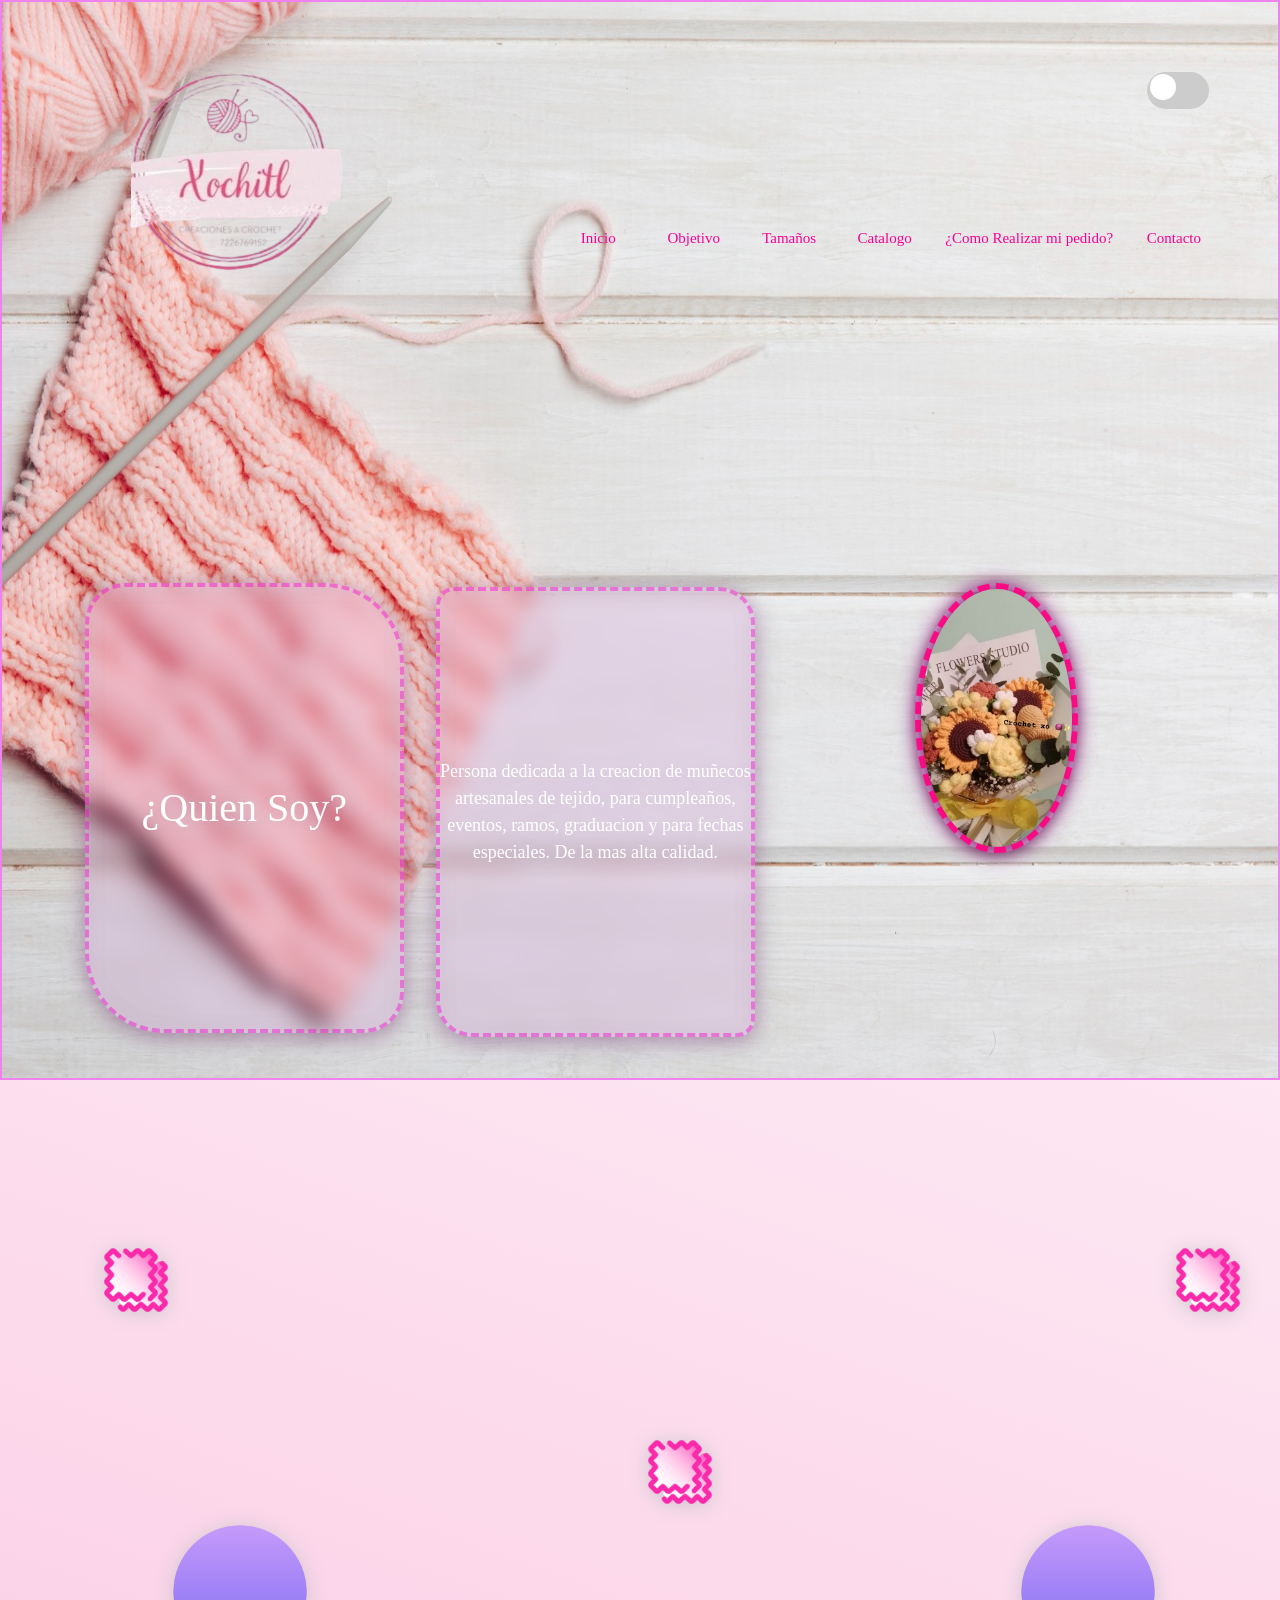
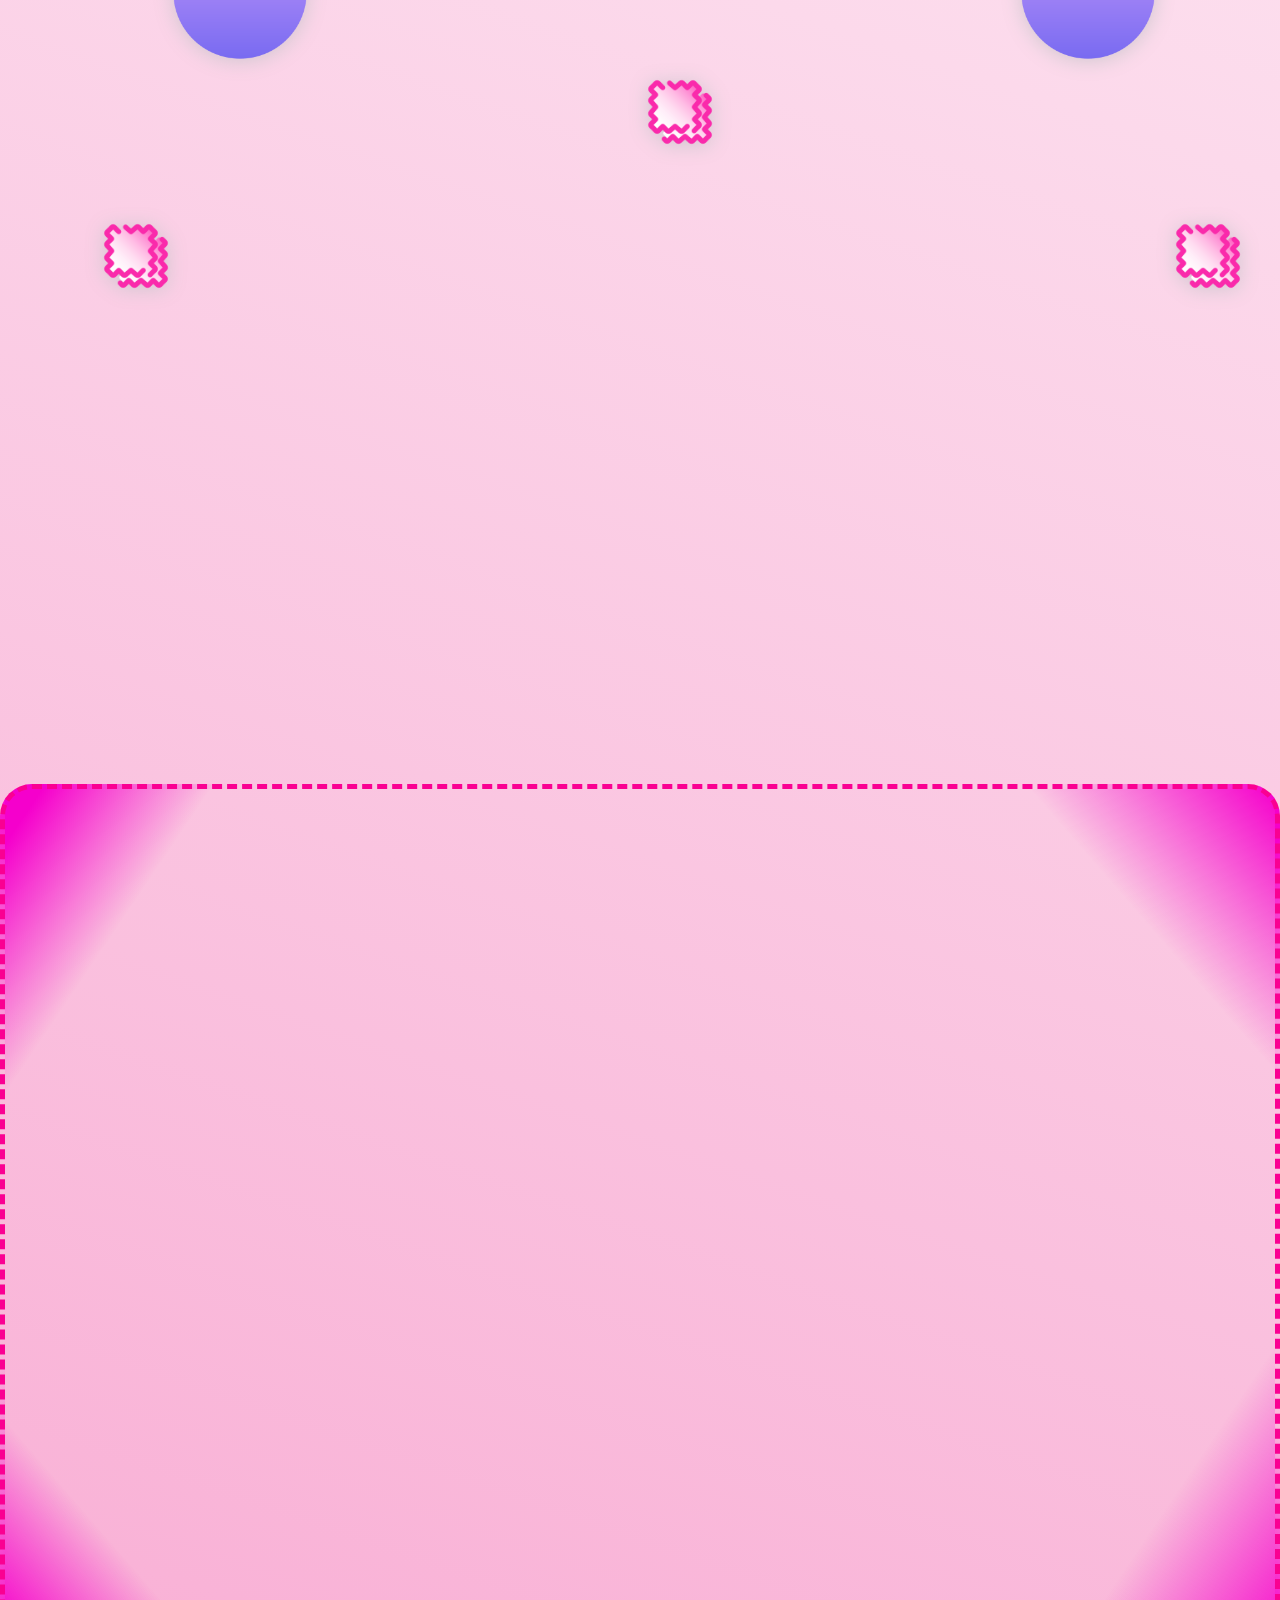
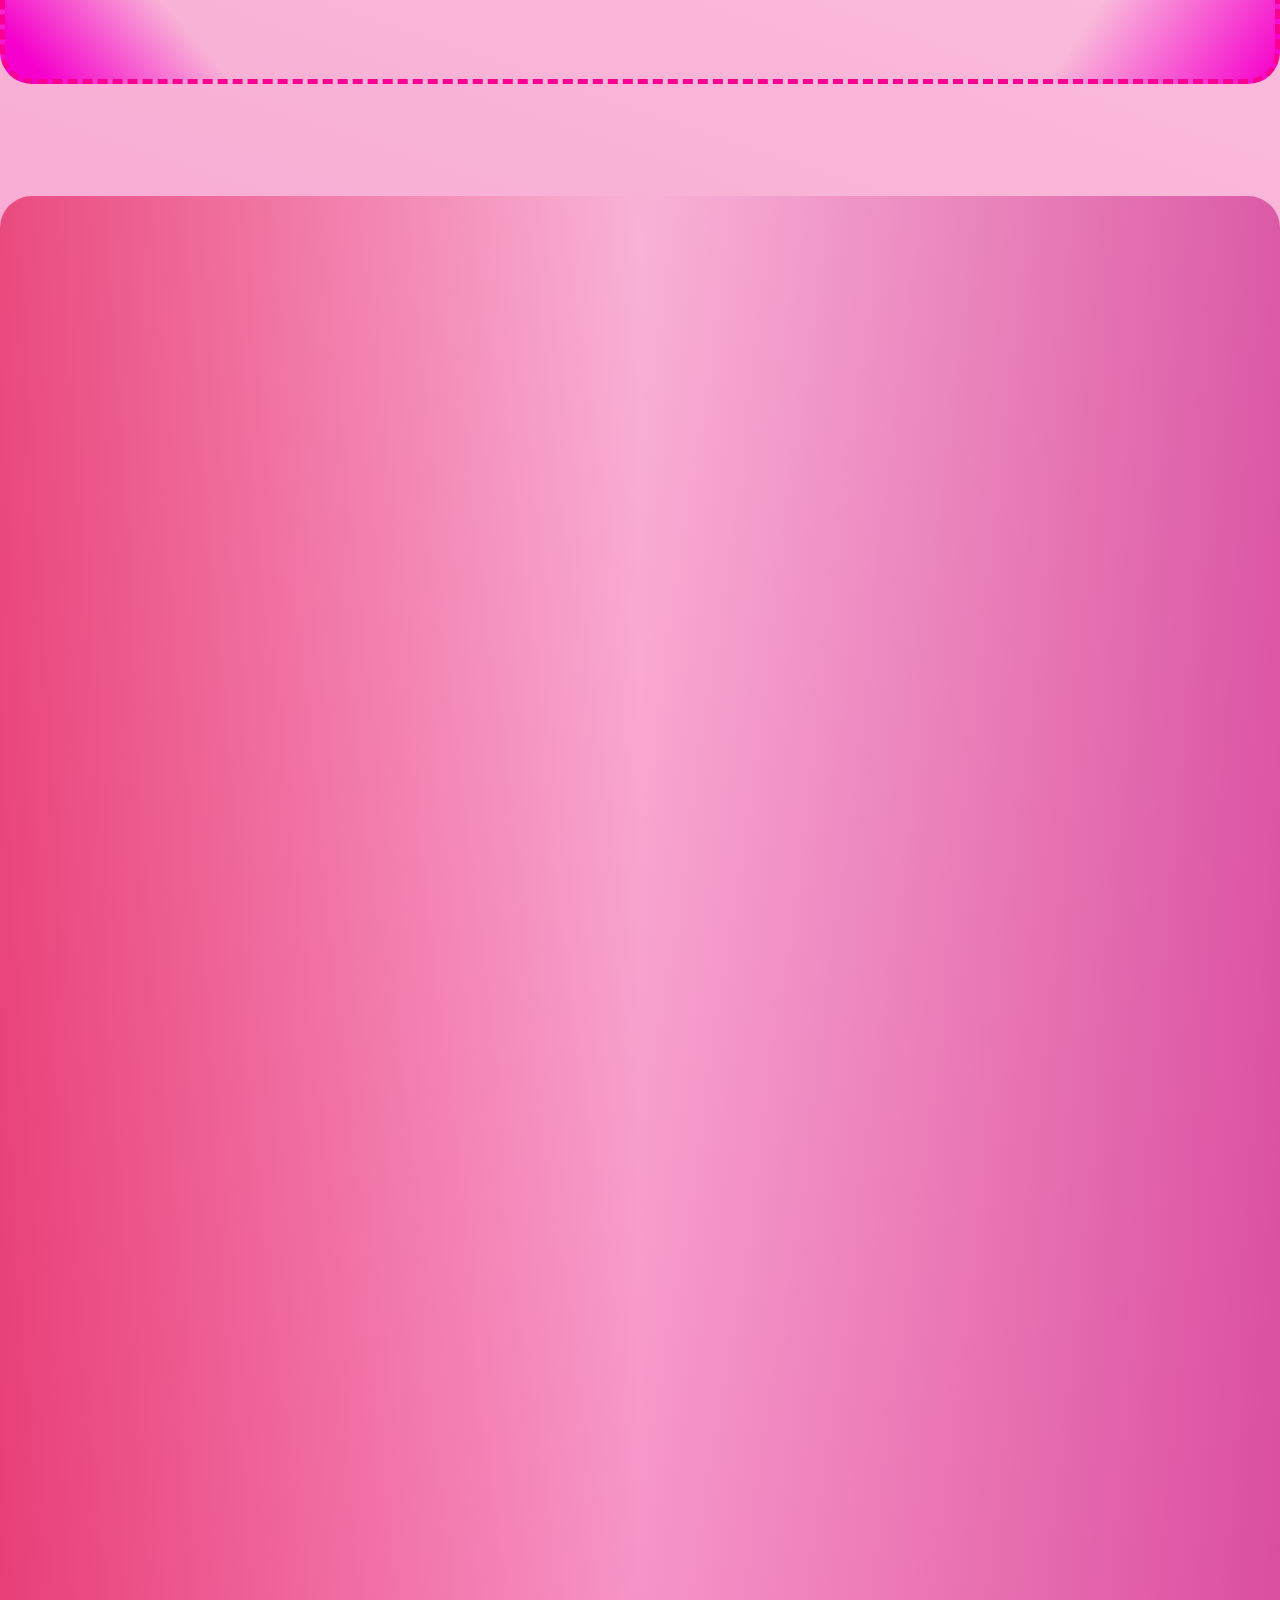
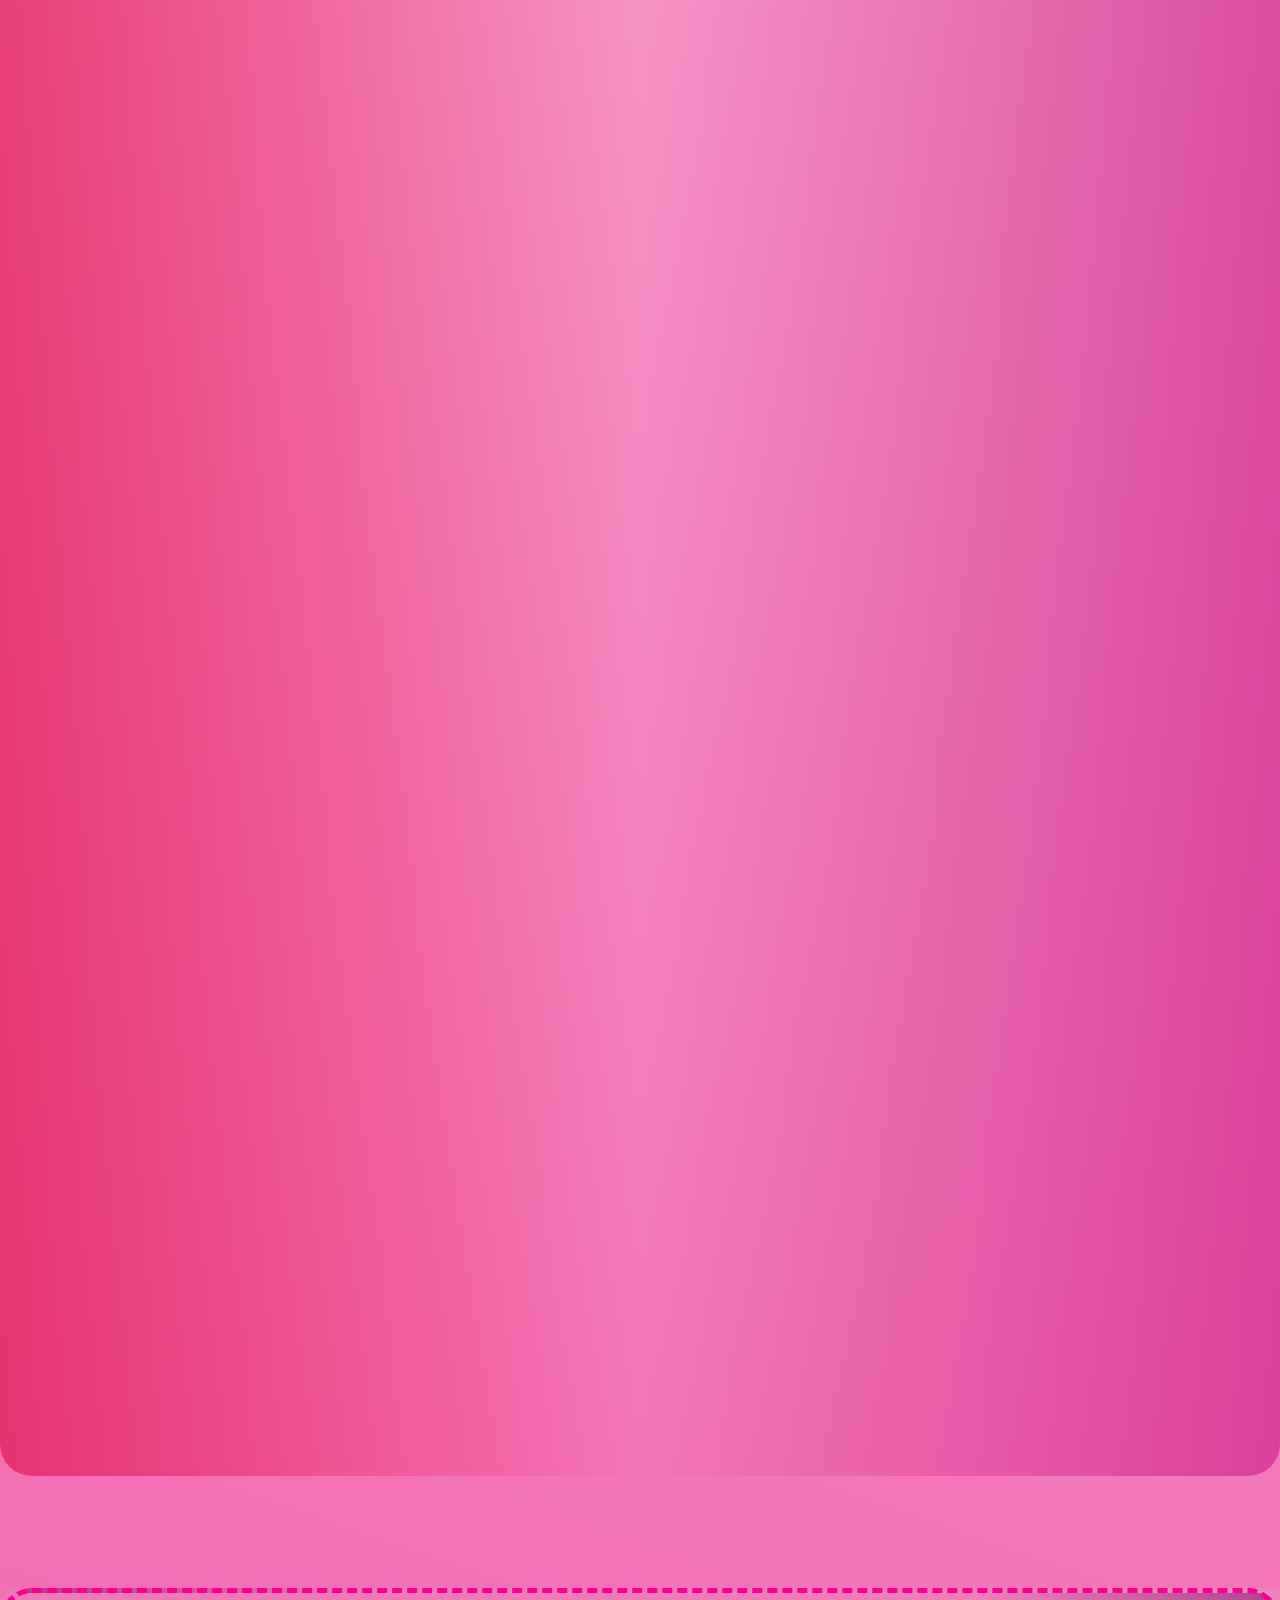
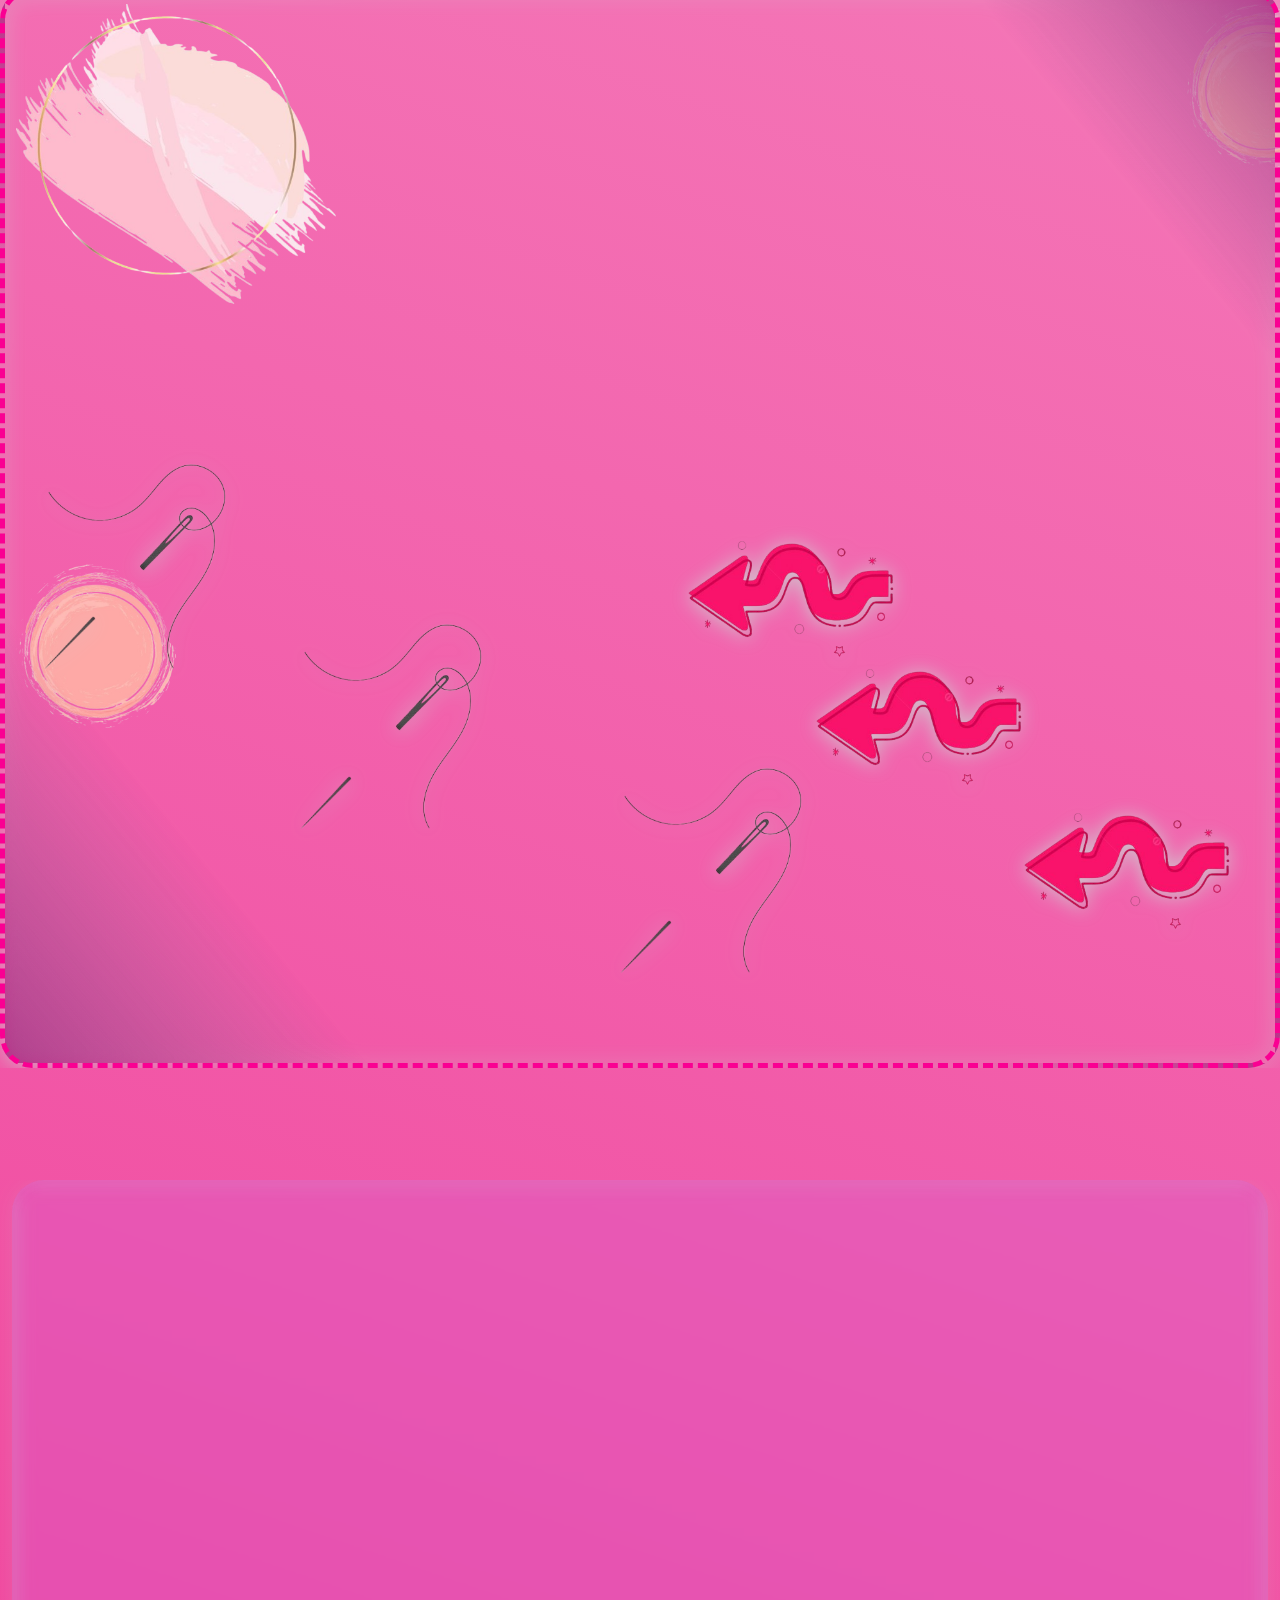
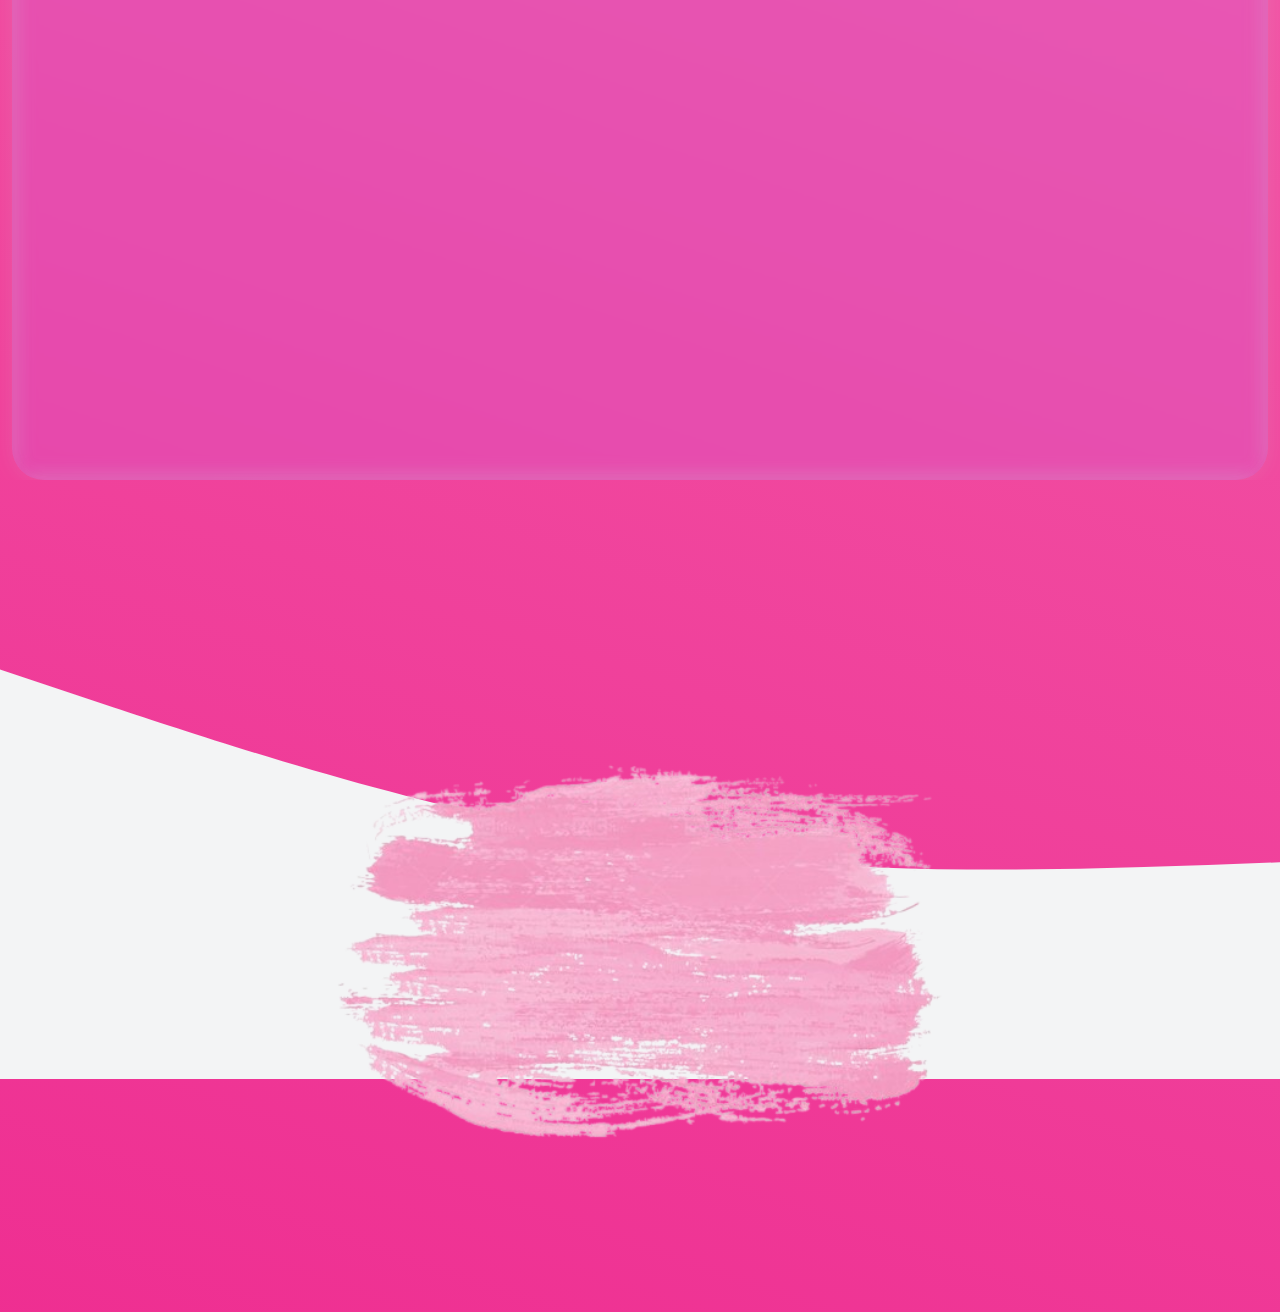
==== commit d2057fdf: "se hace el responsive del media 1200px" ====
--- a/html/Catalogo2.html
+++ b/html/Catalogo2.html
@@ -32,23 +32,25 @@
 
                             <div class="OptionMenu" id="navpeelable">
 
-                                    <ul class="navoption" id="opcionescontinernav"  >
+                                <div class="container-switch">
+                                        <label id="switch" class="switch">
+                                            <input type="checkbox" id="theme-checkbox">
+                                            <span class="slider"></span>
+                                        </label>
+                                </div>
+
+                                <ul class="navoption" id="opcionescontinernav"  >
                                         <li><a href="#WhoMyXo">Inicio</a></li>
                                         <li><a href="#AimXO">Objetivo</a></li>
                                         <li><a href="#SizeXo">Tamaños</a></li>
                                         <li><a href="#CatalogXo">Catalogo</a></li>
                                         <li><a href="#process">¿Como Realizar mi pedido?</a></li>
                                         <li><a href="#ContactXo">Contacto</a></li>
-                                    </ul>
-
-                                    <label class="switch" id="switch">
-                                        <input type="checkbox" id="theme-checkbox">
-                                        <span class="slider"></span>
-                                    </label>
-
-                                    <div class="iconhamburger" id="t">
+                                </ul>
+
+                                <div class="iconhamburger" id="t">
                                         <button class="navpeelable"><img src="../css/img/Iconos_Xo/icon-icons.svg" id="activebtnav" alt="iconhamburger"></button>
-                                    </div>
+                                </div>
 
                             </div>
 
--- a/css/stylecatalogo2.css
+++ b/css/stylecatalogo2.css
@@ -61,13 +61,23 @@
 
 /* El contenedor del switch */
 
+.container-switch{
+    /* border: rgba(245, 0, 204, 1) 2px solid; */
+    max-width: 100%;
+    height: 13vh;
+    display: flex;
+    justify-content: end;
+    align-items: end;
+}
+
 .switch{/*se puede mover el boton del tema*/
     position: relative;
-    right: 2em;
-    top: 1.5em;
-    display: inline-block;
-    min-width: 6%;
-    height: 5.4vh;
+    display: flex;
+    right: 49px;
+    top: 0;
+    min-width: 9% !important;
+    height: 5vh;
+    overflow: hidden;
     /* border: #6d015f solid 3px; */
 }
 
@@ -77,23 +87,34 @@
     height: 10vh;
 }
 
+.checkbox{
+    border: teal 1px solid;
+}
+
 .slider{/*contenedor que tiene adentro el boton*/
     position: absolute;
     cursor: pointer;
-    top: 0; left: -3px; right: 0; bottom: 0;
+    top: 0;
+    left: 0;
+    right: 0;
+    bottom: 0;
+    display: flex;
+    justify-content: center;
+    align-items: center;
     background-color: #ccc;
     transition: .4s;
     border: 34px;
     width: 100%;
-    height: 5.9vh;
+    height: 4.1vh;
     border-radius: 2em;
+    /* border: #88ce02 1px solid; */
 }
 
 .slider::before{/*boton blanco del modo claro*/
     position: absolute;
     content: "";
     height: 26px;width: 26px;
-    left: 4px;bottom: 4px; top: 3px;
+    left: 3px; bottom: 0; top: 2px;
     background-color: white;
     transition: .4s;
     border-radius: 50%;
@@ -175,9 +196,9 @@
 .ImgLogoXo > img{
     position: relative;
     display: flex;
-    width: 70%;
-    left: 1%;
-    top: 10%;
+    width: 38%;
+    left: -8%;
+    top: 0%;
     max-height: 30vh;
     /* border: #000 2px solid; */
 }
@@ -191,34 +212,39 @@
 
 .OptionandLogoMenu{
     position: relative;
-    display: flex;
-    flex-direction: row;
-    min-width: 100%;
-    max-height: 30vh;
+    display: grid;
+    grid-template-columns: 44% 55%;
+    grid-auto-rows: 40vh;
+    grid-auto-flow: row;
+    min-width: 100%;
     /* border: #00c6ff 2px solid; */
 }
 
 .OptionMenu{
     position: relative;
-    display: flex;
-    flex-direction: row;
+    display: grid;
+    grid-template-rows: 42% 91%;
+    grid-template-columns: 99%;
     min-width: 80%;
     max-height: 30vh;
     /* border: red 2px solid; */
-    justify-content: end;
-    top: 17%;
+    top: 0;
+    left: 0;
+    justify-content: start;
+    align-items: center;
+    align-content: start;
 }
 
 .navoption{
     position: relative;
     display: flex;
     min-width: 100%;
-    min-height: 30vh;
+    min-height: 15vh;
+    gap: 26px;
     /* border: blue 2px solid; */
     margin: 0;
     padding: 0;
     align-items: center;
-    justify-content: end;
 }
 
 .navoption > li{
@@ -270,7 +296,7 @@
     position: fixed;
     background: var(--Blanco);
     display: grid;
-    grid-template-columns: 100%;
+    grid-template-columns: 41% 60% 100%;
     grid-auto-rows: 100%;
     top: 0;
     left: 0;
@@ -278,7 +304,7 @@
     min-width: 100%;
     height: 10vh;
     animation: bajarMenu 0.5s forwards;
-    /* border: #88ce02 2px solid; */
+    border: #88ce02 2px solid;
 }
 
 @keyframes bajarMenu{
@@ -290,10 +316,24 @@
     }
 }
 
+.is-scrolled .navxo{
+    border: steelblue 2px solid;
+}
+
+.is-scrolled .ImgLogoXo > img{
+    top: 5px !important;
+    left: 0;
+}
+
+.is-scrolled .ImgLogoXo{
+    border: blue 1px solid;
+    height: 9.5vh;
+}
+
 .is-scrollednavimg{
     max-width: 20%;
     position: relative!important;
-    top: 1px!important;
+    top: 0px!important;
     /* border: yellow 2px solid; */
 }
 
@@ -302,16 +342,38 @@
     min-height: 10vh;
     display: flex;
     flex-direction: row;
-    justify-content: center;
-    align-items: center;
-}
-
-.scroll-switch{
-    min-width: 6%;
-    height: 5.5vh;
+    align-items: center;
     /* border: #88ce02 2px solid; */
-    top: 11px;
-    right: 25px;
+}
+
+.is-scrolled .OptionandLogoMenu{
+    display: grid;
+    grid-template-columns: 44% 154%;
+    grid-auto-rows: 10vh;
+}
+
+.is-scrolled .OptionMenu{
+    /* border: red solid 1px; */
+    display: flex;
+    flex-direction: row-reverse;
+    min-width: 100%;
+}
+
+.is-scrolled .container-switch{
+    border: springgreen 2px solid;
+    min-width: 29% !important;
+    height: 10vh;
+    justify-content: center;
+    align-items: center;
+}
+
+.is-scrolled .switch{
+    border: yellow 2px solid;
+    min-width: 100%;
+}
+
+.is-scrolled .slider::before{
+    max-width: 100%;
 }
 
 /* Evita que el contenido brinque */
@@ -350,7 +412,7 @@
     display: flex;
     flex-direction: column;
     background: url(./img/Fondos_Pagina_Munecos/FondoWho3.jpg) no-repeat center / 120% 150vh;
-    /* border: violet 2px solid; */
+    border: violet 2px solid;
     overflow: hidden;
 }
 
--- a/css/responsive.css
+++ b/css/responsive.css
@@ -9,797 +9,43 @@
    xxl ≥1400px
 ======================================== */
 
-/* Mobile devices (max-width: 575px) */
-@media (max-width: 575px) {
+/* Media Queries */
 
-   /*Responsive de inicio*/
-   .welcomen{
-      max-width: 100%;
-      /* border: teal 2px solid; */
-      font-size: 20px;
+@media (min-width: 318px) {
+  *{
+   border: goldenrod 2px solid;
    }
-
-   .imglogo{
-      display: flex;
-      justify-content: center;
-      /* border: springgreen 2px solid; */
-      top: 0;
-      left: 0;
-   }
-
 }
 
 @media (min-width: 576px) {
-
-}
-
-/* mostrar menu hamburguesa en *(<=992px) *y* <=575px */
-@media (max-width: 992px) {
-
-   /*inicia el contenedor de menu*/
-
-.scroll-action-nav{
-   position: fixed !important;
-   min-width: 100% !important;
-   top: 0;
-   left: 0;
-   display: flex;
-   flex-direction: row;
-   /* justify-content: flex-start; */
-   gap: 0px;
-   height: 27.5vh;
-   background-color: rgba(255, 255, 255, 0.98);
-   z-index: 999;
-   animation: navactive 0.4s ease;
-   /* border: tomato 2px solid; */
-}
-
-.scroll-action-nav .navoption {
-   display: flex !important;
-   flex-direction: column;
-   gap: 0px;
-   min-width: 80%;
-   margin: 0px;
-   padding: 0;
-   justify-content: start;
-   align-items: start;
-}
-
-.scroll-action-nav .navoption > li {
-   width: 67%;
-   /* margin: 0; */
-   /* border: blueviolet 1px solid; */
-}
-
-.scroll-action-nav .navoption > li > a {
-   width: 100%;
-   text-align: center;
-   padding: 0px 0;
-   font-size: 12px;
-}
-
-.scroll-action-nav label{
-   top: 15% !important;
-   right: 2% !important;
-   min-width: 19%;
-   height: 7vh;
-   /* border: 2px goldenrod solid; */
-}
-
-.scroll-action-nav .slider{
-   max-width: 98%;
-   height: 6vh;
-   /* border: 2px goldenrod solid; */
-}
-
-.scroll-action-nav .slider::before{
-   top: 3px;
-}
-
-.scroll-action-nav .mode-black-slider::before{
-   top: 1.7px;
-   left: 0px;
-}
-
-.iconhamburger {
-   position: fixed !important;
-   top: 12px !important;
-   right: 12px !important;
-   z-index: 1000 !important;
-}
-
-@keyframes navactive {
-   from{
-      transform: translateY(-100px);
-   }to{
-      transform: translateY(0);
-   }
-} 
-
-.scroll-action-nav .iconhamburger{
-   /* border: yellowgreen 2px solid!important; */
-   top: 12px !important;
-   right: 12px !important;
-   left: auto !important;
-} 
-
-.scroll-optionav{
-   min-width: 100%;
-   max-width: 10vh;
-   background-color: aqua;
-   display: flex;
-   z-index: 1000!important;
-}
-
-.is-scrolled{
-      display: none!important;
-      animation: none!important;
-   }
-
-   .ContainerWhoXo{
-      max-width: 100%;
-      /* border: solid palevioletred 2px; */
-   }
-
-   .OptionandLogoMenu{
-      display: flex;
-      justify-content: space-between;
-      align-items: center;
-      max-width: 100%;
-      height: 50vh;
-      box-sizing: border-box;
-   }
-
-   .ImgLogoXo{
-      max-width: 25px;
-      /* border: yellow 2px solid; */
-   }
-
-   .iconhamburger{
-      display: flex;
-      position: absolute;
-      top: 10px!important;
-      right: 10px!important;
-      z-index: 999;
-      width: 42px;
-      height: 42px;
-      background: rgba(216, 60, 190, 0.9)!important;
-      border-radius: 8px;
-      align-items: center;
-      justify-content: center;
-      padding: 4px;
-      cursor: pointer;
-      /* border: 1px solid rgba(0,0,0,0.2); */
-   }
-
-   .iconhamburger > a > img{
-      display: block;
-      width: 100%;
-      height: auto;
-      max-width: 30px;
-      object-fit: contain;
-   }
-
-   .mode-black-slider{
-      height: 5.6vh;
-      width: 95%;
-   }
-
-   .mode-black-slider::before{
-      top: 1px;
-      left: 1px;
-   }
-
-   label{
-      display: flex !important;
-      visibility: visible !important;
-      opacity: 1 !important;
-      position: sticky !important;
-      top: 5.5% !important;
-      right: 32%!important;
-      width: 60px !important;
-      height: 35px !important;
-      z-index: 999 !important;
-      border-radius: 8px !important;
-      border: none !important;
-   }
-
-   .switch{
-      max-width: 100%;
-      left: 76%;
-      z-index: 999;
-   }
-
-   .switch > input{
-      position: relative;
-      max-width: 100%;
-      top: 0;
-      left: 0;
-      height: 20vh;
-      /* border: red 2px solid; */
-   }
-
-   .navoption{
-      display: none;
-   }
-
-   .OptionandLogoMenu{
-      position: relative;
-      max-width: 100%;
-      display: flex;
-      top: 0;
-      left: 0;
-      flex-direction: row;
-      /* border: yellow 2px solid; */
-   }
-
-   .iconhamburger {
-      display: flex !important;/*lo pone enfrente de todo para moverlo en la pagina */
-      visibility: visible !important;
-      opacity: 1 !important;
-      position: fixed!important;
-      top: 4% !important;
-      left: 79.5%;
-      min-width: 25px !important;
-      height: 46px !important;
-      z-index: 999 !important;
-      background: rgba(216, 60, 190, 0.9) !important;
-      border-radius: 8px !important;
-      align-items: center;
-      justify-content: center;
-      border: none !important;
-      padding: 4px;
-   }
-
-   .iconhamburger > button{
-      width: 100%;
-      border-radius: 5px;
-   }
-
-   /*termina el contenedor de menu*/
-
-   .ContainerWhoXo{
-      max-width: 100%;
-      min-height: 210vh;
-      background-size: 315vh;
-      /* border: olivedrab 2px solid; */
-   }
-
-   /*contenedores*/
-
-   #AimXO > .container-fluid{
-      /* border: blue 2px solid; */
-      height: 250vh;
-      margin-bottom: 10%;
-   }
-
-   #SizeXo > .container-fluid{
-      /* border: blue 2px solid; */
-      height: 140vh;
-      margin-bottom: 10%;
-   }
-
-   #CatalogXo > .container-fluid{
-      height: 661vh !important;
-      /* border: yellow solid 2px; */
-   }
-
-   #ContactXo > .container-fluid{
-      height: 305vh;
-      /* border: yellow 2px solid; */
-      margin-bottom: 25%;
-   }
-
-   .footer{
-      max-width: 100%;
-      min-height: 101vh;
-      /* border: yellow 2px solid; */
-   }
-
-   /*contenedores*/
-
-   .ContainerTextAndTittleWhoXo{
-      /* border: yellow 2px solid; */
-      max-width: 100%;
-      min-height: 180vh;
-      display: flex;
-      gap: 0%;
-      flex-direction: column; 
-   }
-
-   .TittleWhoXo{
-      /* border:  red 2px solid; */
-      min-width: 80%;
-      height: 50vh;
-      font-size: 10px;
-   }
-
-   .TittleWhoXo > h3{
-      width: 100%;
-      height: 40vh;
-      font-size: 30px;
-   }
-
-   .TextWhoXo{
-      min-width: 80%;;
-      font-size: 10px;
-      /* border: orangered 2px solid; */
-   }
-
-   .TextWhoXo > p{
-      min-width: 90%;
-      height: 40vh;
-   }
-
-   .ImgWhoXo{
-      min-width: 100%;
-      /* border: turquoise 2px solid; */
-      bottom: 1em;
-      justify-content: center;
-      align-items: center;
-   }
-
-   .ImgWhoXo > img{
-      width: 40%;
-      height: 28vh;
-      display: flex;
-      padding: 0;
-      margin: 0;
-      top: 0;
-      left: 0;
-      right: 0;
-   }
-
-   .ImgWhoXo > img:nth-child(1){
-      max-width: 100%;
-      left: 30%;
-   }
-
-   .ImgWhoXo > img:nth-child(2){
-      max-width: 100%;
-      left: 14%;
-   }
-
-   .ImgWhoXo > img:nth-child(3){
-      max-width: 100%;
-      left: 48%;
-   }
-
-   /*Aqui empieza el responsive Aimxo*/
-
-   .ContainerAimXo{
-      /* border: steelblue 2px solid; */
-      min-width: 100%;
-      height: 250vh;
-   }
-
-   .ContainerTittleandTextAimXo{
-      /* border: red 2px solid; */
-      max-width: 100%;
-      height: 250vh;
-      padding: 0;
-      margin: 0;
-      gap: 0%;
-   }
-
-   .TittleAimXo{
-      max-width: 100%;
-      /* border: springgreen 2px solid; */
-      justify-content: right;
-   }
-   
-   .TittleAimXo > h3{
-      /* border: slateblue 2px solid; */
-      top: 0;
-      width: 90%;
-      height: 50%;
-      left: 5%;
-      font-size: 20px;
-   }
-
-   .ContainerTextAimXo{
-      display: flex;
-      top: 0%;
-      left: 0;
-      max-width: 100%;
-      height: 70%;
-      flex-direction: column!important;
-      /* border: skyblue 2px solid; */
-   }
-
-   .ImgAimXo{
-      max-width: 100%;
-      height: 20vh;
-      /* border: red 2px solid; */
-      top: 0;
-      left: 0;
-   }
-
-   .ImgAimXo > img{
-      top: 15%;
-      left: 43%;
-   }
-
-   .TextAim{
-      min-width: 70%;
-      height: 56vh;
-      font-size: 15px;
-      top: 8%;
-      padding: 1em;
-      /* border: red 2px solid; */
-   }
-
-   .TextAim > p{
-      /* border: yellow 2px solid; */
-      top: -52%;
-      left: 0;
-   }
-
-   /*Se comienza el responsive en size*/
-
-   .ContainerSizesXo{
-      max-width: 100%;
-   }
-
-   .ContainerTittleandSizesXo{
-      max-width: 100%;
-   }
-
-   .TittleSizeXo{
-      max-width: 100%;
-      top: 4%;
-      left: 0;
-      /* border: orchid 2px solid; */
-   }
-
-   .TittleSizeXo > h3{
-      font-size: 30px!important;
-   }
-   
-   .ContainerImgSizeXo{
-      max-width: 100%;
-      top: 0;
-      left: 0;
-      /* border: palegreen 2px solid; */
-   }
-
-   .gallery{
-      max-width: 100%;
-      top: 0;
-      left: 0;
-   }
-
-   .cards > li{
-      top: 20%;
-      width: 100%;
-   }
-
-   /*termina el responsive del size*/
-
-   .CatalogoXocontainer{
-      /* border: lime 2px solid; */
-      max-width: 100%;
-      height: 660vh;
-      flex-direction: column;
-   }
-
-   .ContainerTittleandTextCatalogo{
-      max-width: 100%;
-      height: 73vh;
-      top: 1%;
-      left: 0;
-      /* border: turquoise 2px solid; */
-   }
-
-   .ContainerTittleandTextCatalogo{
-      max-width: 100%;
-   }
-
-   .TittleCatalogo > h3{
-      /* border: slateblue 2px solid; */
-      font-size: 30px;
-      width: 70%;
-   }
-
-   .TextCatalogo > p{
-      width: 100%;
-      height: 35vh;
-      font-size: 15px;
-   }
-
-   .ImgContainerCatXo{
-      top: 0%;
-      height: 550vh;
-      /* border: red 2px solid; */
-      gap: 1%;
-      display: flex;
-      flex-direction: column;
-   }
-
-   .ImgCatXo{
-      max-width: 90%!important;
-      min-height: 51vh !important;
-      top: 0;
-      left: 0;
-      /* border: purple 2px solid; */
-   }
-
-   .ImgCatXo >img{
-      width: 100%!important;
-   }
-
-   .buttomMore{
-      max-width: 100%;
-      top: 0.5%;
-      left: 0;
-      /* border: lightcoral 2px solid; */
-   }
-
-   /*inicio de responsive de proceso*/
-
-   .ContainerTittleandTextProcess{
-      max-width: 100%;
-      top: 0;
-      left: 0;
-   }
-
-   .TittleProcess{
-      min-width: 90%;
-      top: 0;
-      left: 5%;
-      /* border: yellow solid 2px; */
-   }
-
-   .TittleProcess > h3{
-      min-width: 100%;
-      font-size: 30px;
-   }
-
-   .textprocessprimary{
-      max-width: 100%;
-      top: 4%!important;
-      left: -3%!important;
-   }
-
-   .textprocessprimary > h4{
-      top: 0!important;
-      left: 0%!important;
-      min-width: 85%;
-   }
-
-   .textprocess{
-      font-size: 15px;
-   }
-
-   .FlechaProgress{
-      display: none;
-   }
-
-   /*empieza responsive en contacto*/
-
-   .ContainerContactXo{
-      max-width: 100%;
-      height: 228vh;
-      /* border: 2px solid greenyellow; */
-      display: flex;
-      flex-direction: column;
-   }
-
-   .ContainerTextandPXo{
-      max-width: 100%;
-      height: 255vh;
-      /* border: yellowgreen 2px solid; */
-   }
-
-   .TittleContactXo{ 
-      font-size: 30px;
-   }
-
-   .textcontactxo{
-      font-size: 15px;
-   }
-
-   .Textcontact > h3{
-      font-size: 15px;
-   }
-
-   .IconsRed > a{
-      top: 0;
-   }
-
-   .IconsRed > a > img{
-      position: relative;
-      width: 50%;
-      /* border: seagreen 2px solid; */
-      left: 24%;
-   }
-
-   .FormXo{
-      max-width: 100%;
-      height: 120vh;
-   }
-
-   form{
-      max-width: 100%;
-      height: 0vh;
-      display: flex;
-      flex-direction: column;
-   }
-
-   .dateperson{
-      display: flex;
-      flex-direction: column;
-   }
-
-   .dateformxo{
-      max-width: 100%;
-      height: 220vh;
-      display: flex;
-      flex-direction: column;
-   }
-
-   .NombreFormXo > label{
-      font-size: 15px;
-   }
-
-   .FormXosizeandcomentarie{
-      max-width: 100%;
-      display: flex;
-      flex-direction: column;
-   }
-
-   .FormXosizeandcomentarie > input{
-      display: flex;
-      min-width: 10%;
-      flex-direction: row;
-   }
-
-   .sizeform{
-      max-width: 100%;
-      height: 50vh;
-      display: flex;
-      flex-direction: column;
-      font-size: 10px;
-      justify-content: center;
-      align-content: center;
-      /* border: 2px blue solid; */
-   }
-
-   .sizeform > label{
-      min-width: 100%;
-      min-height: 1vh;
-      text-align: center;
-      justify-content: center;
-      align-items: center;
-   }
-
-   .FormXosizeandcomentarie > h3{
-      font-family: 15px;
-   }
-
-   .FormXosizeandcomentarie > h3{
-      font-family: 15px;
-      text-align: center;
-   }
-
-   .FormXosizeandcomentarie{
-      position: relative;
-      top: 10%;
-   }
-
-   .FormXosizeandcomentarie > textarea{
-      position: relative;
-      width: 90%;
-      left: 5%;
-   }
-
-   /*inicia el responsive de footer*/
-
-   .FooterXo{
-      /* border: blue 2px solid; */
-      min-width: 100%;
-      height: 27vh;
-   }
-
-   .backgroundfooter{
-      position: relative;
-      top: 0%;
-      left: 0;
-      min-width: 100%;
-      min-height: 50vh;
-      /* border: turquoise 2px solid; */
-      background-size: 70%;
-      background-position: center 50%;
-   }
-
-   .NameXo{
-      top: -12%;
-      left: 0;
-      min-width: 100%;
-      font-size: 12px;
-      height: 32vh;
-   }
-
-   .footerdate{
-      min-width: 100%;
-   }
-
-   .sumitformxo{
-      position: relative;
-      top: 14%;
-      left: 0;
-   }
-
-}
-
-/* Medium devices and up (md) - ≥768px */
-@media (min-width: 768px) {
-
-   /*Responsive de inicio*/
-   .imglogo{
-      justify-content: end;
-   }
-   /*Fin responsive de inicio*/
-
-
-   /*inicio de pagina principal*/
-
-   .iconhamburger{
-      /* border: red 2px solid!important; */
-      position: fixed !important;
-        /* border: red 2px solid !important; */
-      left: 93% !important;
-      top: 8% !important;
-      z-index: 999 !important;
-   }
-
-   .slider{
-      /* border: yellow 2px solid!important; */
-      left: 190% !important;
-   } 
-
-   .scroll-action-nav .navoption{
-      /* border: 2px solid blue!important; */
-      align-items: center;
-      min-height: 27vh !important;
-   } 
-   
-   .scroll-action-nav .navoption > li > a{
-      font-size: 15px;
-   }
-
-   .OptionandLogoMenu{
-      top: 18%;
-   }
-
-   .ImgLogoXo > img{
-      /* border: 2px solid orange!important; */
-      left: 200%;
-      width: 100%;
-      top: 3%!important;
+  *{
+   border: tomato 2px solid;
    }
 }
 
-/* Large devices and up (lg) - ≥992px */
-@media (min-width: 992px) {
-
-}
-
-/* X-Large devices and up (xl) - ≥1200px */
-@media (min-width: 1200px) {
-
-}
-
-/* XX-Large devices and up (xxl) - ≥1400px */
-@media (min-width: 1400px) {
-
-   .ContainerTittleandTextAimXo{
-      /* border: red 2px s olid; */
-      max-width: 100%;
-      height: 250vh;
-      padding: 0;
-      margin: 0;
-      gap: 10%;
+@media (min-width: 768px) {
+  *{
+   border: blue 2px solid;
    }
 }
 
+@media (min-width: 992px) {
+  /* lg */
+  *{
+   border: greenyellow 2px solid;
+   }
+}
+
+@media (min-width: 1200px) {
+  /* xl */
+  *{
+   border: cyan 0px solid;
+   }
+}
+
+@media (min-width: 1400px) {
+  *{
+   border: maroon 2px solid;
+   }
+}
+
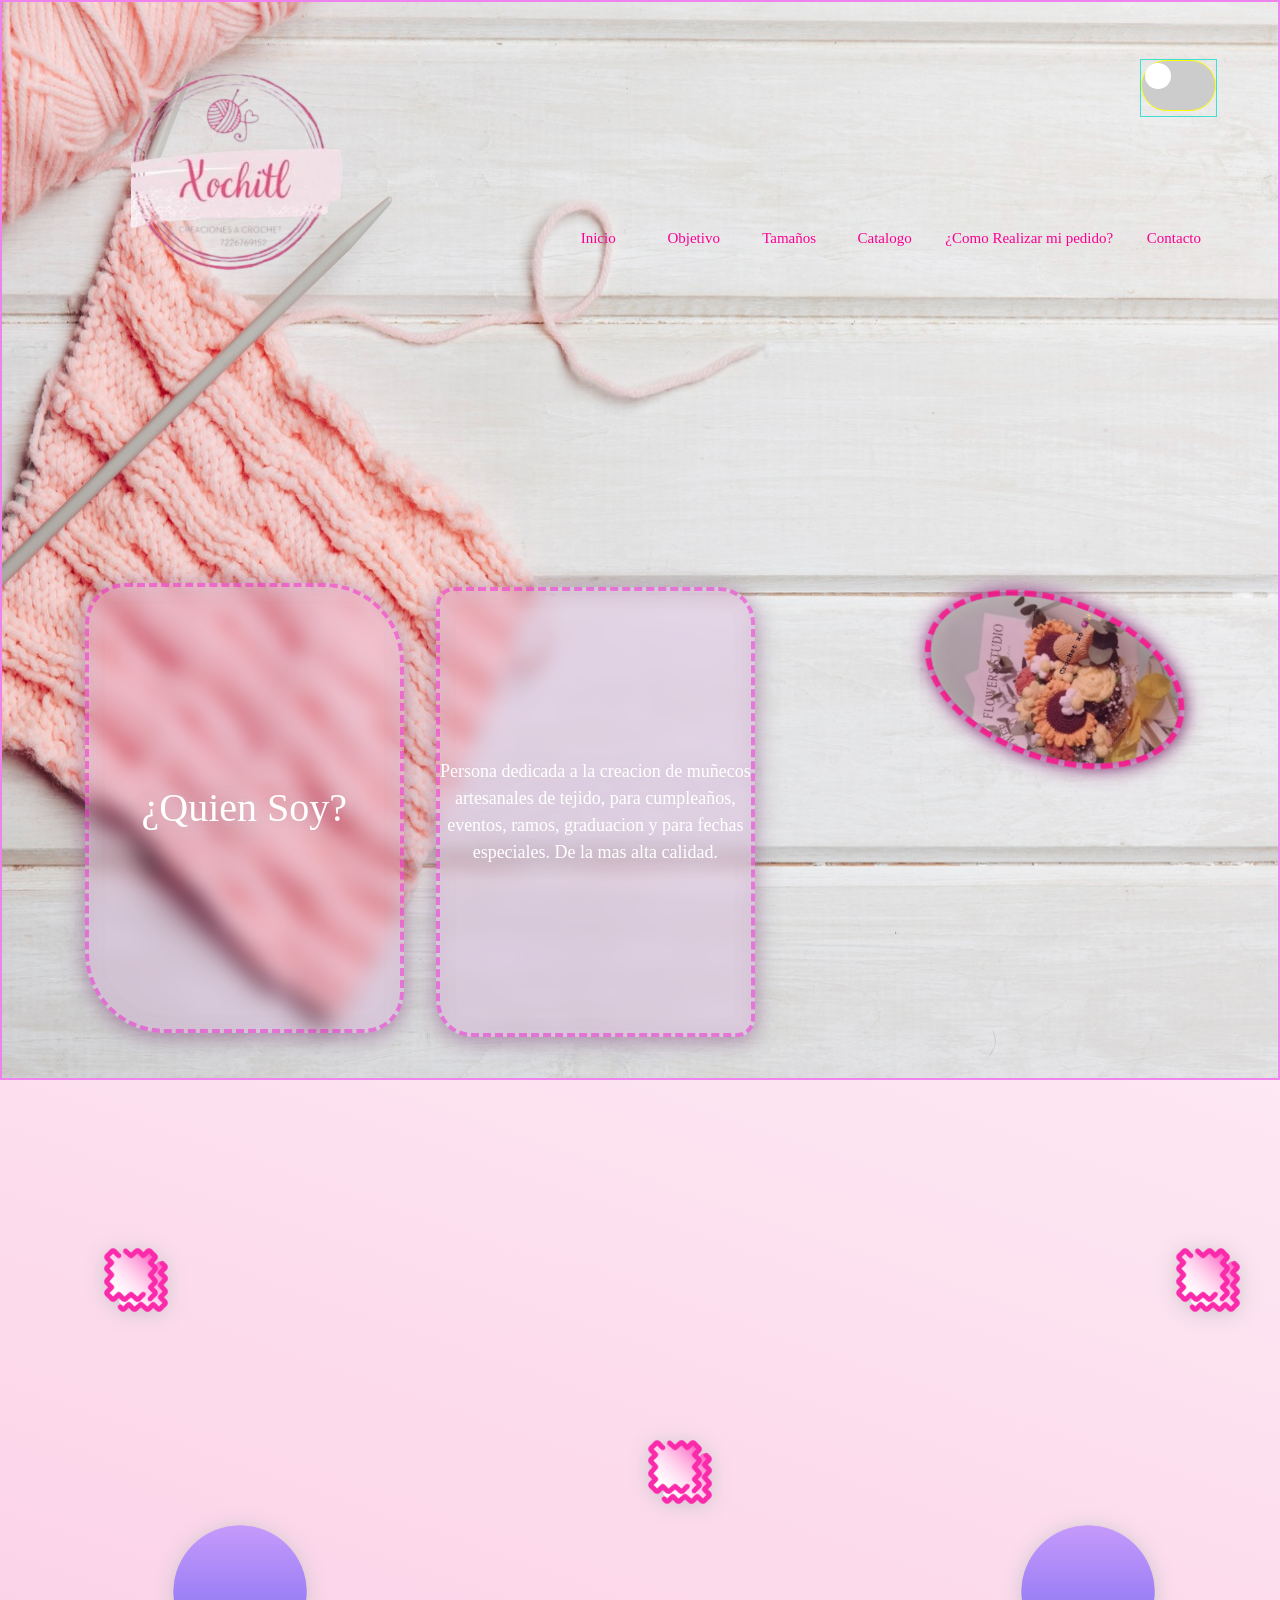
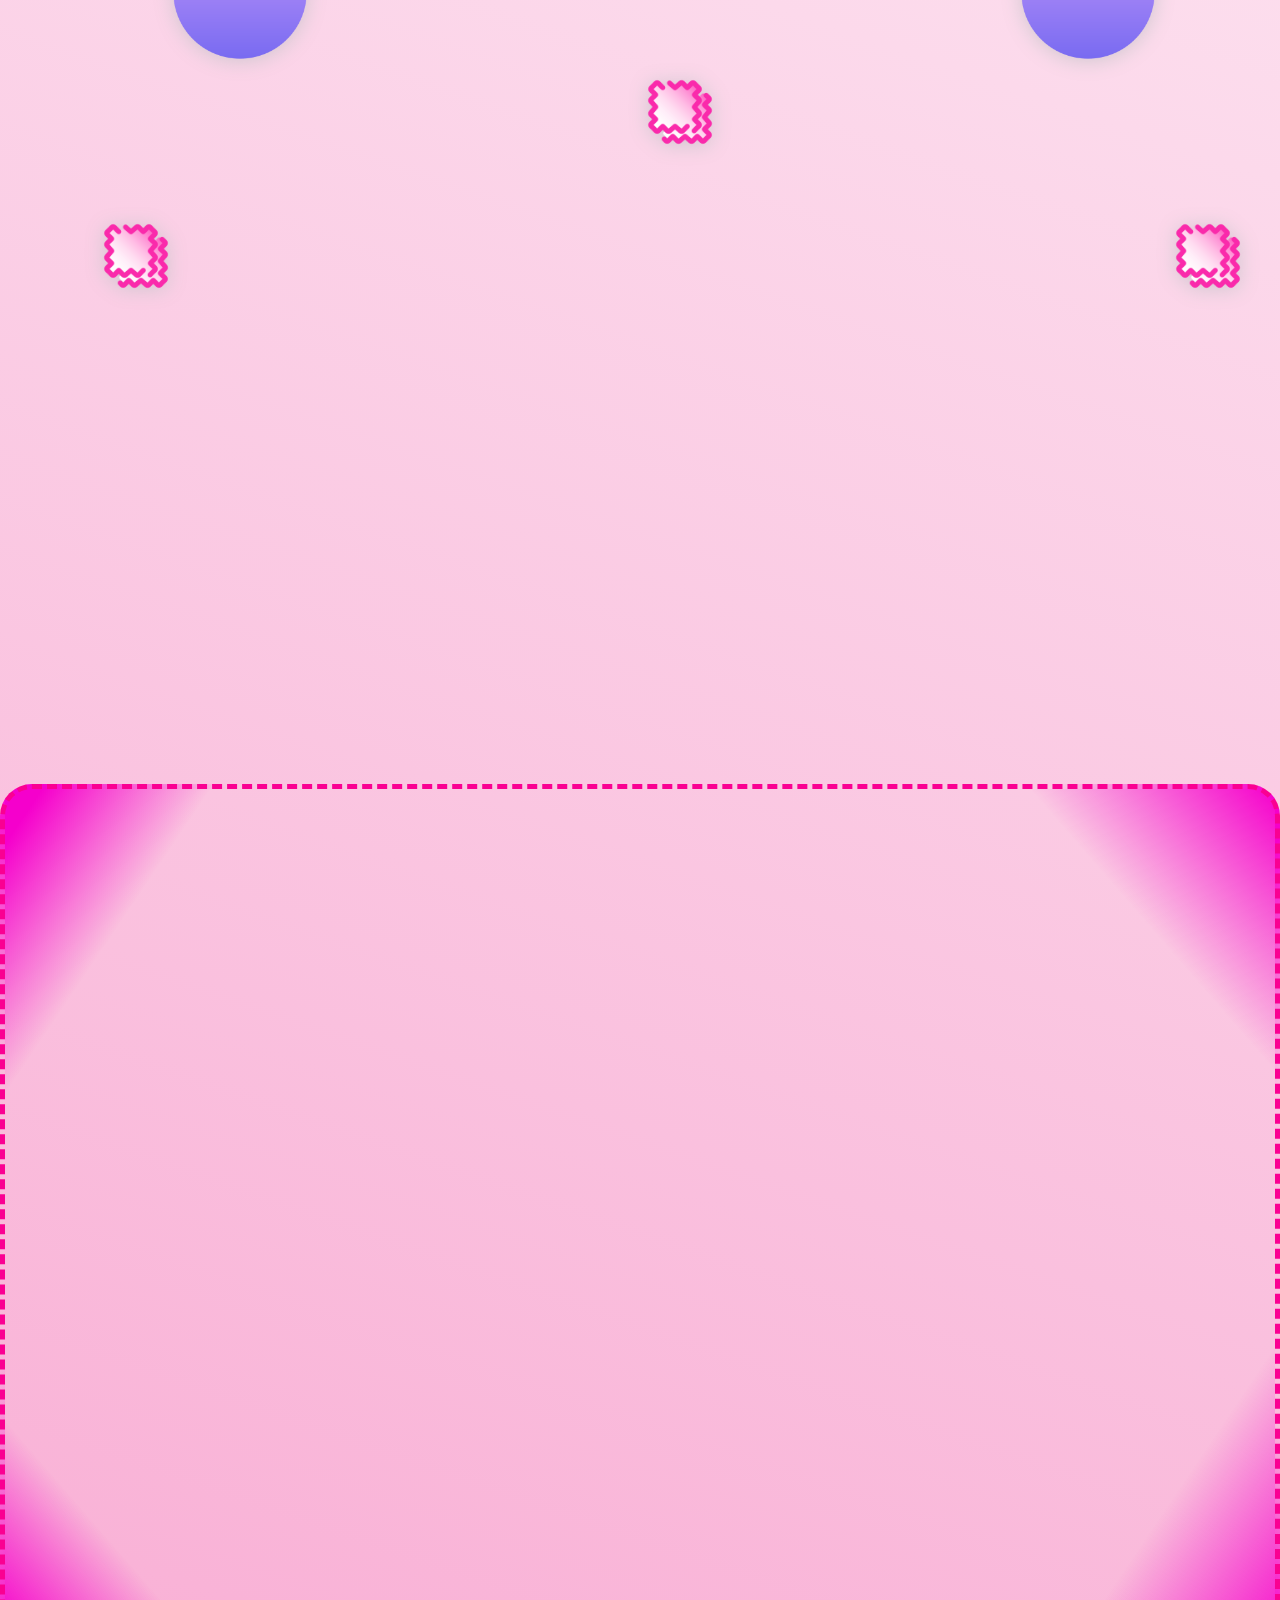
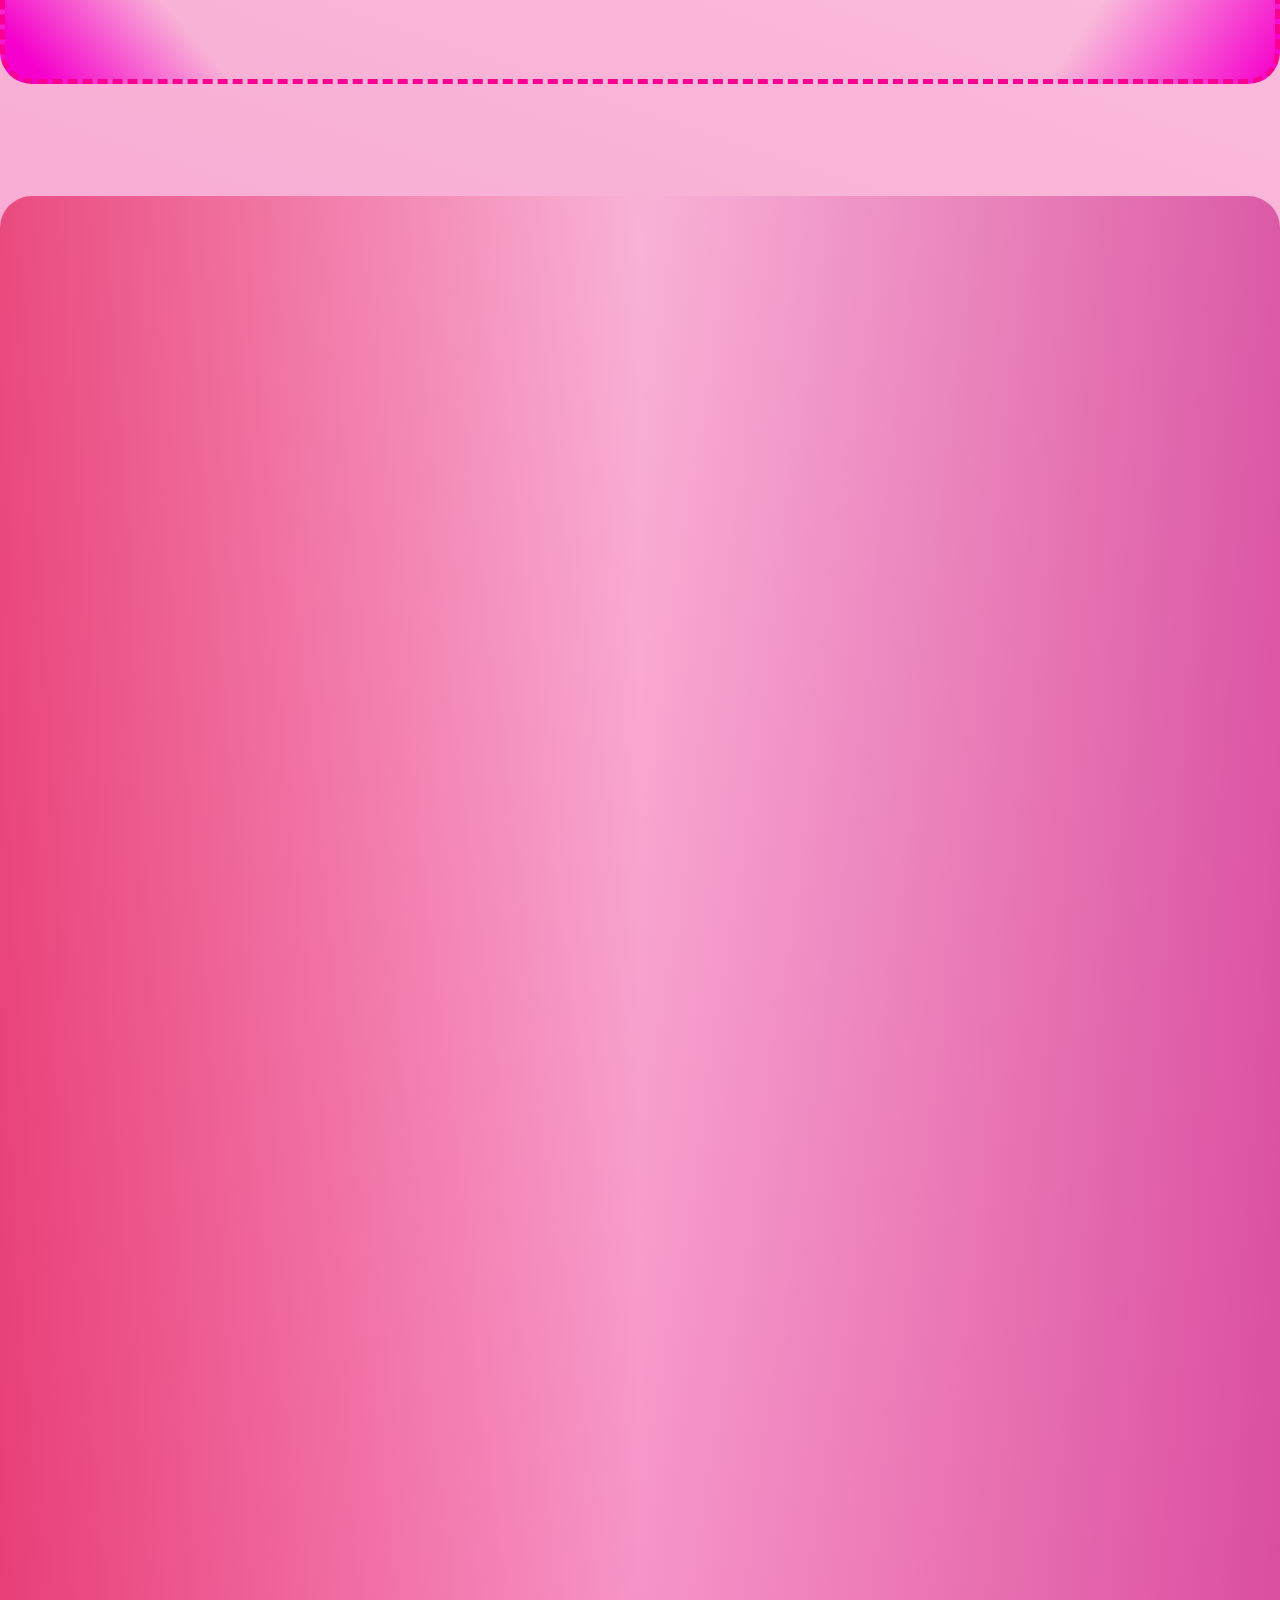
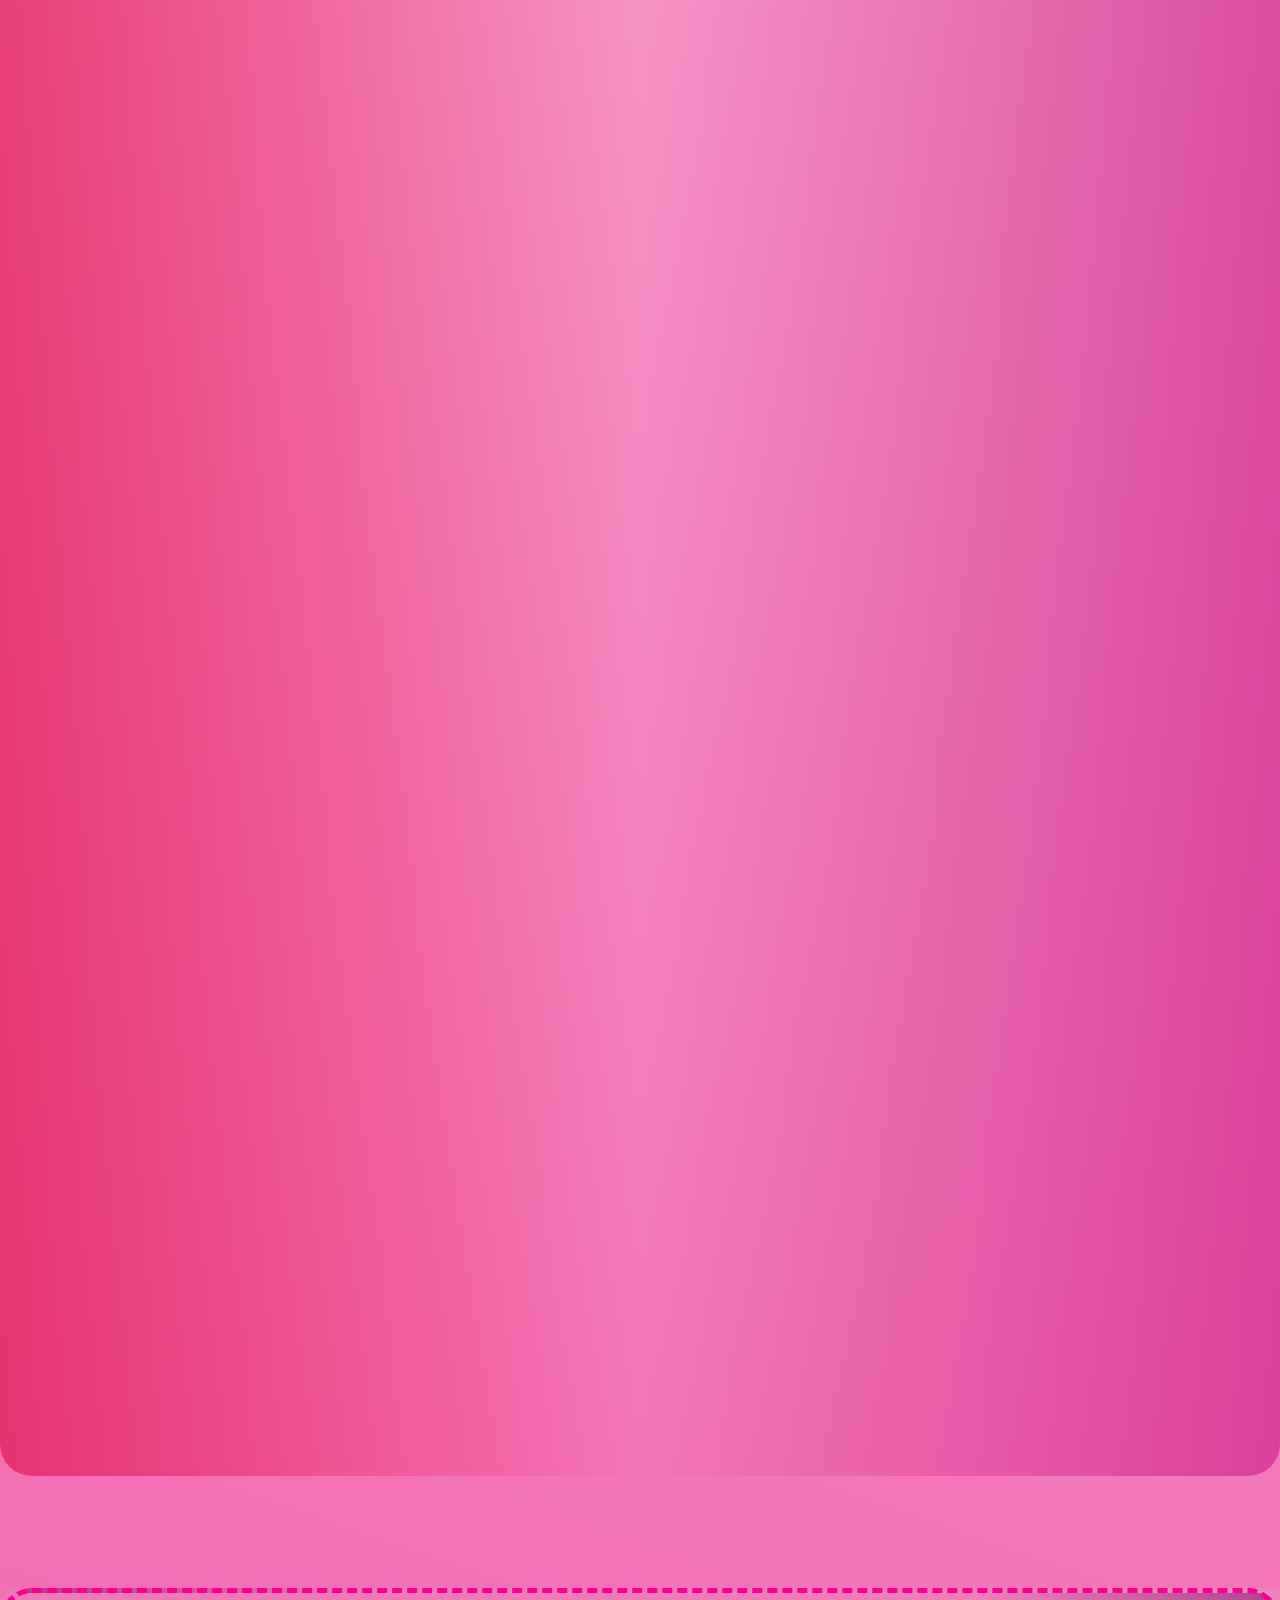
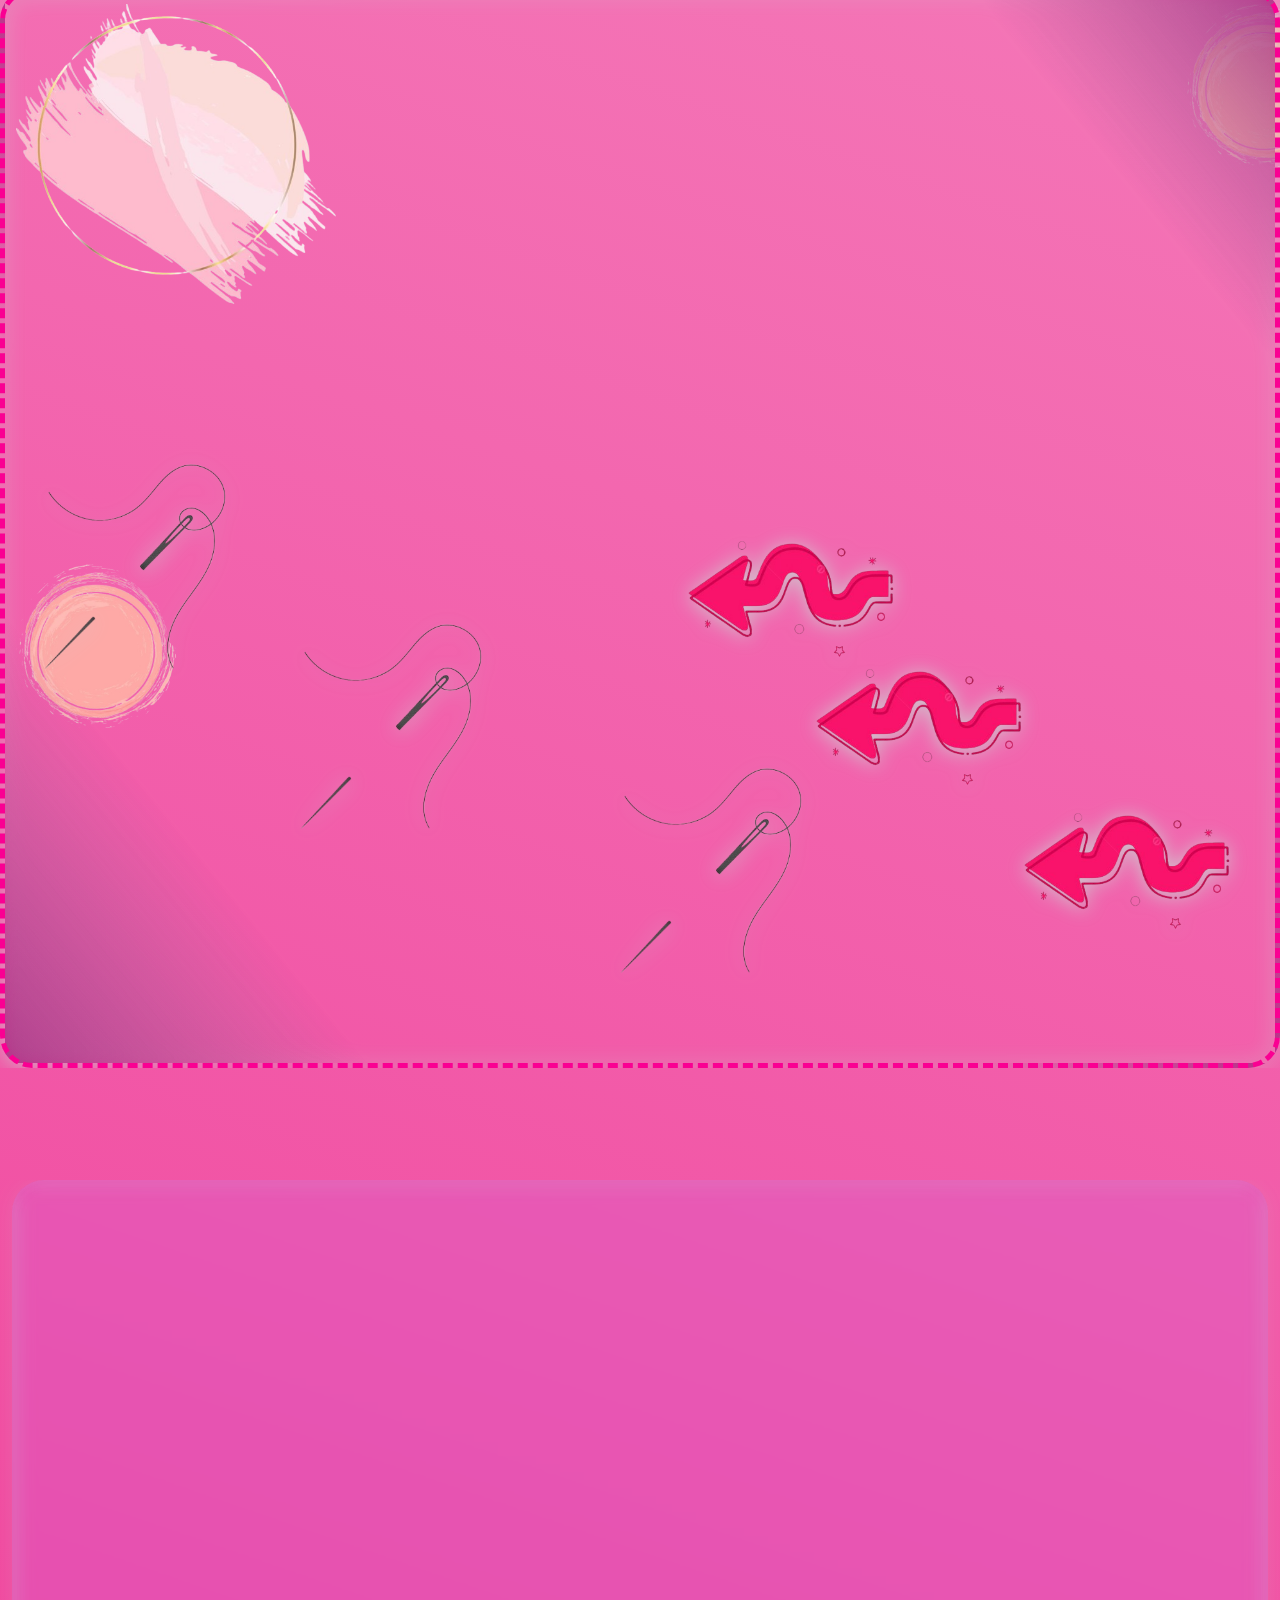
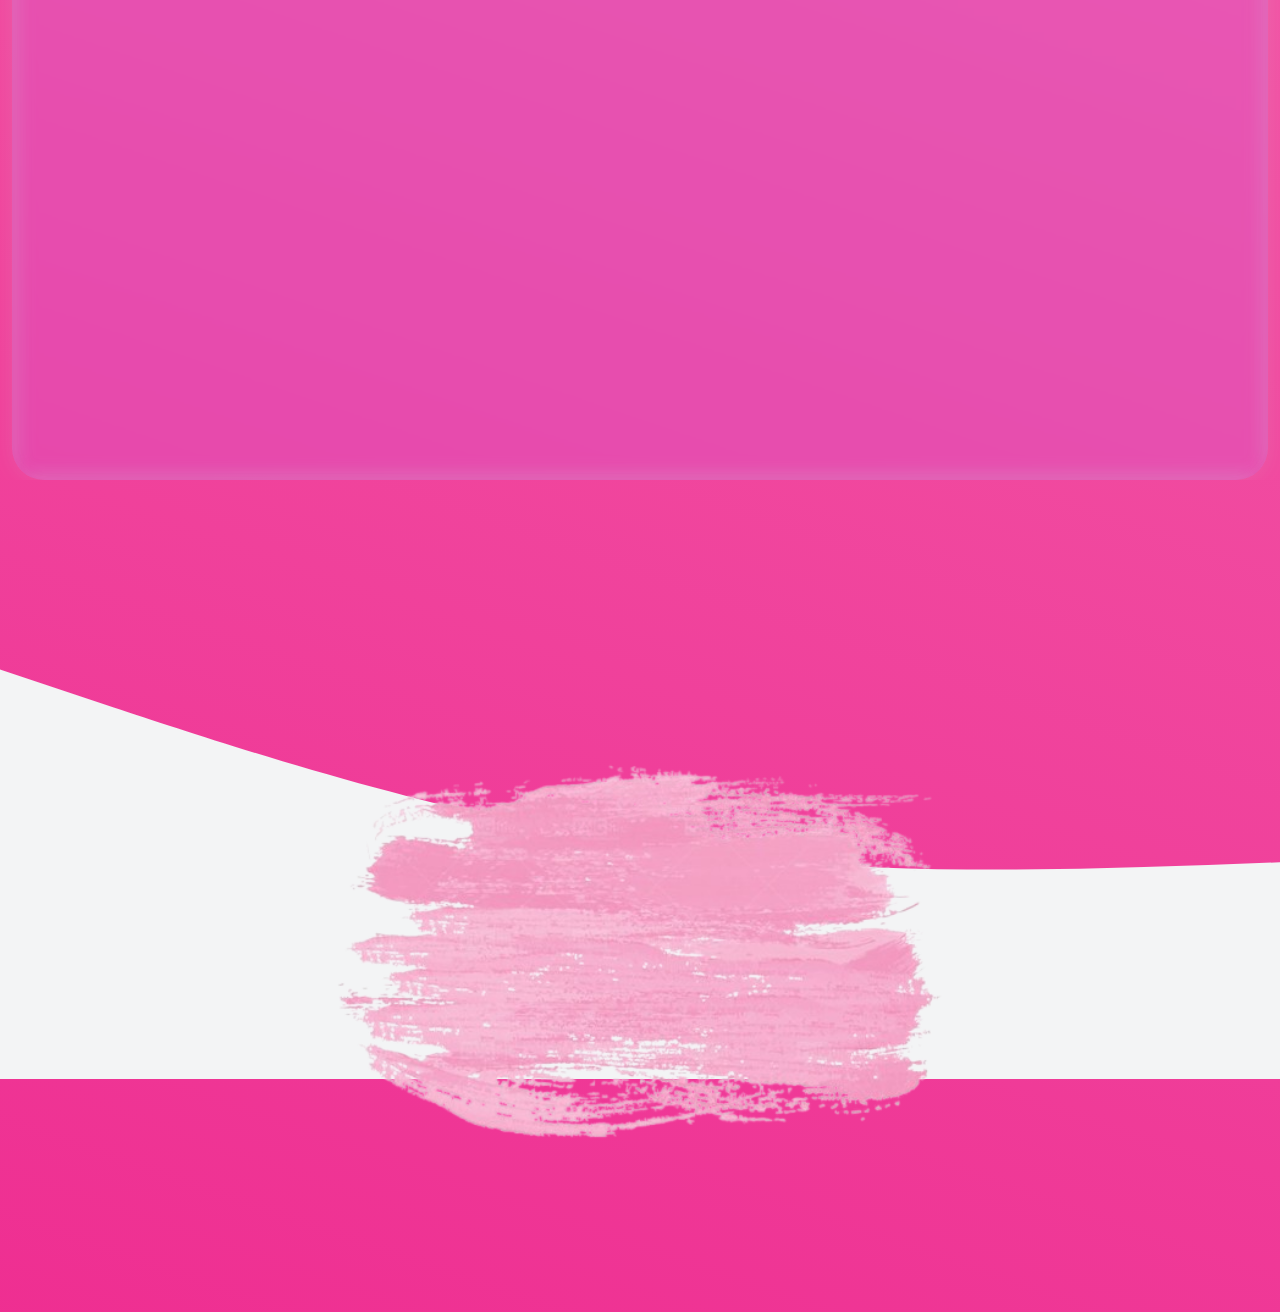
==== commit 194c7943: "se realiza responsive de who y aim 1400px" ====
--- a/html/Catalogo2.html
+++ b/html/Catalogo2.html
@@ -101,27 +101,27 @@
 
                         <div class="ContainerTittleandTextAimXo">
                         
-                            <div class="TittleAimXo actionanimation">
-                                <h3>Objetivo, Mision y Proposito</h3>
+                            <div class="TittleAimXo">
+                                <h3 class="action-animation">Objetivo, Mision y Proposito</h3>
                             </div>
 
                             <div class="ContainerTextAimXo">
                                 
-                                <div class="TextAim col-lg-3 actionanimation">
+                                <div class="TextAim col-lg-3 action-animation">
                                     <div class="ImgAimXo"><img src="../css/img/Iconos_Xo/ObjetivoXo.png" alt="Mision"></div>
-                                    <h3 class="TittleAimXo">Objetivo</h3>
+                                    <h3 class="tittle-aimXo-text">Objetivo</h3>
                                     <p>Creacion de un recuerdo echos con estambre de la mas alta calidad para eventos especiales, diseños personalizados y/o retrata a tu persona especial para tener un recuerdo de el o de ella.</p>
                                 </div>
 
-                                <div class="TextAim col-lg-3 actionanimation">
+                                <div class="TextAim col-lg-3 action-animation">
                                     <div class="ImgAimXo"><img src="../css/img/Iconos_Xo/MisionXo.png" alt=""></div>
-                                    <h3 class="TittleAimXo">Mision</h3>
+                                    <h3 class="tittle-aimXo-text">Mision</h3>
                                     <p>Poder compartir un trabajo artesanal, para un bonito recuerdo unico y especial para llegar a los corazones de tus seres queridos</p>
                                 </div>
 
-                                <div class="TextAim col-lg-3 actionanimation">
+                                <div class="TextAim col-lg-3 action-animation">
                                     <div class="ImgAimXo"><img src="../css/img/Iconos_Xo/PropositoXo.png" alt=""></div>
-                                    <h3 class="TittleAimXo">Proporsito</h3>
+                                    <h3 class="tittle-aimXo-text">Proposito</h3>
                                     <p>Un gesto bonito, que se puede dar en los eventos o fechas especiales, !realiza tus pedidos no dejes pasar este bonito y gran recuerdo¡.</p>
                                 </div>
 
--- a/css/stylecatalogo2.css
+++ b/css/stylecatalogo2.css
@@ -73,7 +73,7 @@
 .switch{/*se puede mover el boton del tema*/
     position: relative;
     display: flex;
-    right: 49px;
+    right: 41px;
     top: 0;
     min-width: 9% !important;
     height: 5vh;
@@ -105,7 +105,7 @@
     transition: .4s;
     border: 34px;
     width: 100%;
-    height: 4.1vh;
+        height: 5.1vh;
     border-radius: 2em;
     /* border: #88ce02 1px solid; */
 }
@@ -129,7 +129,7 @@
     position: absolute;
     content: "";
     height: 27px;width: 27px;
-    left: 4px;bottom: 3px;
+    left: 4px;top: 1px;
     background-color: black;
     transition: .4s;
     border-radius: 50%;
@@ -284,7 +284,7 @@
 }
 
 .iconhamburger{
-    border: #88ce02 2px solid;
+    /* border: #88ce02 2px solid; */
     display: none;
 }
 
@@ -296,15 +296,15 @@
     position: fixed;
     background: var(--Blanco);
     display: grid;
-    grid-template-columns: 41% 60% 100%;
-    grid-auto-rows: 100%;
+    grid-template-columns: 46%;
+    grid-auto-rows: minmax(100%);
     top: 0;
     left: 0;
     z-index: 999;
     min-width: 100%;
     height: 10vh;
     animation: bajarMenu 0.5s forwards;
-    border: #88ce02 2px solid;
+    /* border: #88ce02 2px solid; */
 }
 
 @keyframes bajarMenu{
@@ -316,22 +316,18 @@
     }
 }
 
-.is-scrolled .navxo{
-    border: steelblue 2px solid;
-}
-
 .is-scrolled .ImgLogoXo > img{
-    top: 5px !important;
-    left: 0;
+    top: 3px !important;
+    left: 0px;
 }
 
 .is-scrolled .ImgLogoXo{
-    border: blue 1px solid;
+    /* border: blue 1px solid; */
     height: 9.5vh;
 }
 
 .is-scrollednavimg{
-    max-width: 20%;
+    max-width: 18%;
     position: relative!important;
     top: 0px!important;
     /* border: yellow 2px solid; */
@@ -348,7 +344,7 @@
 
 .is-scrolled .OptionandLogoMenu{
     display: grid;
-    grid-template-columns: 44% 154%;
+    grid-template-columns: 55% 135%;
     grid-auto-rows: 10vh;
 }
 
@@ -360,20 +356,28 @@
 }
 
 .is-scrolled .container-switch{
-    border: springgreen 2px solid;
-    min-width: 29% !important;
+    /* border: springgreen 2px solid; */
+    min-width: 12%!important;
     height: 10vh;
-    justify-content: center;
+    justify-content: right;
     align-items: center;
 }
 
 .is-scrolled .switch{
-    border: yellow 2px solid;
-    min-width: 100%;
+    /* border: yellow 2px solid; */
+    width: 67%;
+    height: 6vh;
+    left: 3px;
+    top: -1px;
 }
 
 .is-scrolled .slider::before{
     max-width: 100%;
+    top: 2.5px;
+}
+
+.is-scrolled .mode-black-slider::before{
+    top: 1.3px;
 }
 
 /* Evita que el contenido brinque */
@@ -581,31 +585,22 @@
     height: 30vh;
     margin: 3px 0px;
     padding: 0;
+    display: flex;
     text-align: center;
     align-content: center;
     color: var(--Blanco);
     font-family: Lobster;
     border-radius: 1em;
-    transform: translateX(-400px);
-    opacity: 0;
+    justify-content: center;
+    align-items: center;
 }
 
 .TittleAimXo > h3{
     position: relative;
     width: 40%;
     height: 12vh;
-    left: 10.5em;
-    top: 1em;
     align-content: center;
     background: var(--Rosa-fuerte);
-    clip-path: polygon(/*figura de liston*/
-    0 0,
-    100% 0,/*afecta el lado derecho arriba*/
-    97% 50%,/*edita el lado derecho el centro*/
-    100% 100%,/*afecta el lado derecho abajo*/
-    0 100%,/*afecta el lado izquierdo*/
-    4% 50%/*afecta el lado izquierdo*/
-    );
     filter: drop-shadow();
     display: block;/*Elimina los espacios en linea que tiene la imagen*/
     box-sizing: border-box;/*adapanta el border y pading se inclya en la dimesion de la imagen*/
@@ -613,6 +608,9 @@
     border: 6px dashed rgba(255, 0, 128, 0.9); /* borde circular que sigue la forma*/
     background-clip: padding-box; /* evita que la imagen se solape con el borde */
     font-size: 38px;
+    justify-content: center;
+    transform: translateX(-400px);
+    opacity: 0;
 }
 
 .ContainerTextAimXo{
@@ -630,11 +628,24 @@
     justify-content: center;
 }
 
+.tittle-aimXo-text{
+    /* border: yellowgreen 1px solid; */
+    width: 100%;
+    height: 10vh;
+    color: var(--Blanco);
+    font-family: Lobster;
+    justify-content: center;
+    align-content: center;
+}
+
 .TextAim{/*contenedor donde viene el texto de Aim*/
     position: relative;
     /* border: #ff0080 10px solid; */
     margin: 2em;
     height: 60vh;
+    display: flex;
+    flex-direction: column;
+    gap: 20%;
     /*efecto vidrio templado*/
     background: rgba(206, 7, 224, 0.068); /* Blanco con transparencia */
     backdrop-filter: blur(10px);
@@ -649,12 +660,14 @@
 .TextAim > h3{
     position: relative;
     /* border: yellow 1px solid; */
-    top: 1.5em;
+    top: 15%;
 }
 
 .TextAim > p{
     position: relative;
-    top: 0em;
+    color: var(--Blanco);
+    font-family: Playfair_Display;
+    padding: 10%;
 }
 
 .ContainerTextAimXo > .TextAim:nth-child(1){
--- a/css/responsive.css
+++ b/css/responsive.css
@@ -29,11 +29,29 @@
    }
 }
 
-@media (min-width: 992px) {
+@media (min-width: 992px) and (max-width: 1439px) {
   /* lg */
   *{
-   border: greenyellow 2px solid;
+   border: greenyellow 0px solid;
    }
+
+   .is-scrolled{
+      border: slategrey 1px solid;
+
+   }
+
+   .switch{
+      border: turquoise 1px solid;
+      width: 11.1%;
+      height: 6.5vh;
+   }
+
+   .slider{
+      border: yellow 1px solid;
+      height: 5.7vh;
+      max-width: 100%;
+   }
+   
 }
 
 @media (min-width: 1200px) {
@@ -41,11 +59,133 @@
   *{
    border: cyan 0px solid;
    }
+
+
 }
 
 @media (min-width: 1400px) {
   *{
-   border: maroon 2px solid;
+   border: maroon 0px solid;
    }
-}
 
+   /*inicio de la pagina*/
+
+   .containerwelcomandlogo{
+      /* border: orange 2px solid; */
+      max-width: 100%;
+      display: grid;
+      grid-template-rows: 1fr 0fr;
+      grid-auto-columns: 100%;
+   }
+
+   .welcomen{
+      /* border: red 1px solid; */
+      max-width: 100%;
+   }
+
+   .welcomeContainer{
+      /* border: turquoise 2px solid; */
+      max-width: 100%;
+   }
+
+   .buttomEnter{
+      /* border: chartreuse 2px solid; */
+      max-width: 100%;
+   }
+
+   .imglogo{
+      /* border: blue 2px solid; */
+      max-width: 100%;
+   }
+
+   /*Inicio de resposive catalogo*/
+
+   .switch{
+      /* border: solid red 1px; */
+      height: 5vh;
+      justify-content: center;
+      top: 36px;
+      right: 11px;
+   }
+
+   .slider{
+      /* border: springgreen 2px solid; */
+      height: 4vh;
+      width: 85%;
+   }
+
+   .navoption{
+      /* border: springgreen 2px solid; */
+      justify-content: end;
+      right: 13px;
+   }
+
+   .navoption > li > a{
+      font-size: 20px;
+   }
+
+   /*menu despegable*/
+
+   .is-scrolled .OptionandLogoMenu{
+      grid-template-columns: 39% 147%;
+   }
+
+   .is-scrolled .ImgLogoXo{
+      /* border: sienna 1px solid; */
+      max-width: 100%;
+   }
+
+   .is-scrolled .ImgLogoXo > img{
+      min-width: 24%;
+   }
+
+   .is-scrolled .navoption{
+      justify-content: center;
+   }
+
+   .is-scrolled .container-switch{
+      justify-content: center;
+      align-items: center;
+   }
+
+   .is-scrolled .switch{
+      /* border: yellow 1px solid; */
+      height: 5vh;
+      top: 3px;
+   }
+
+   /*inicio responsive de who*/
+
+   .TextWhoXo > p{
+      left: 47px;
+   }
+
+   .ImgWhoXo > img{
+      width: 50%;
+   }
+
+   .ImgWhoXo{
+      left: 36px;
+      display: flex;
+      justify-items: center;
+      align-items: center;
+   }
+
+   .ImgWhoXo > img:nth-child(1){
+      top: 0px;
+   }
+
+   .ImgWhoXo > img:nth-child(2){
+      top: 40%;
+   }
+
+   .ImgWhoXo > img:nth-child(3){
+      top: 42%;
+   }
+   
+   /*Responsive Aim*/
+
+   
+
+
+}
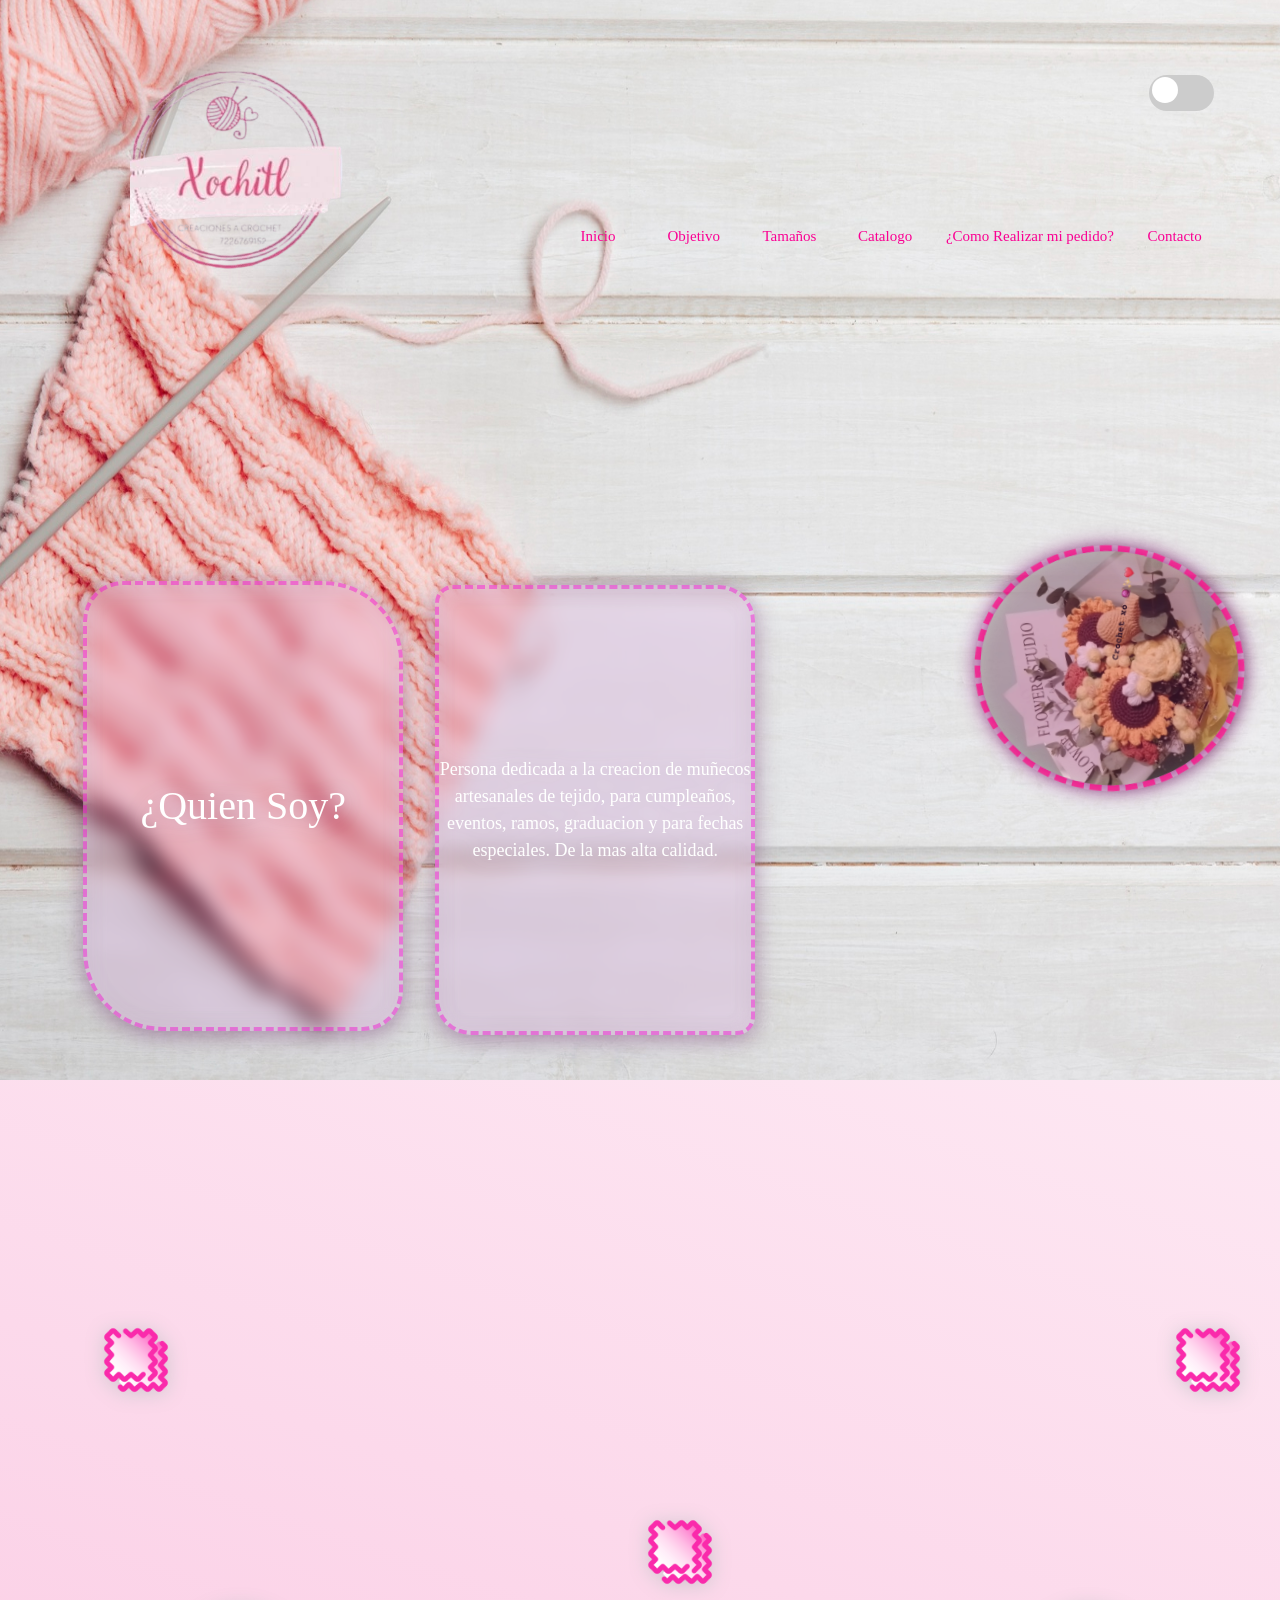
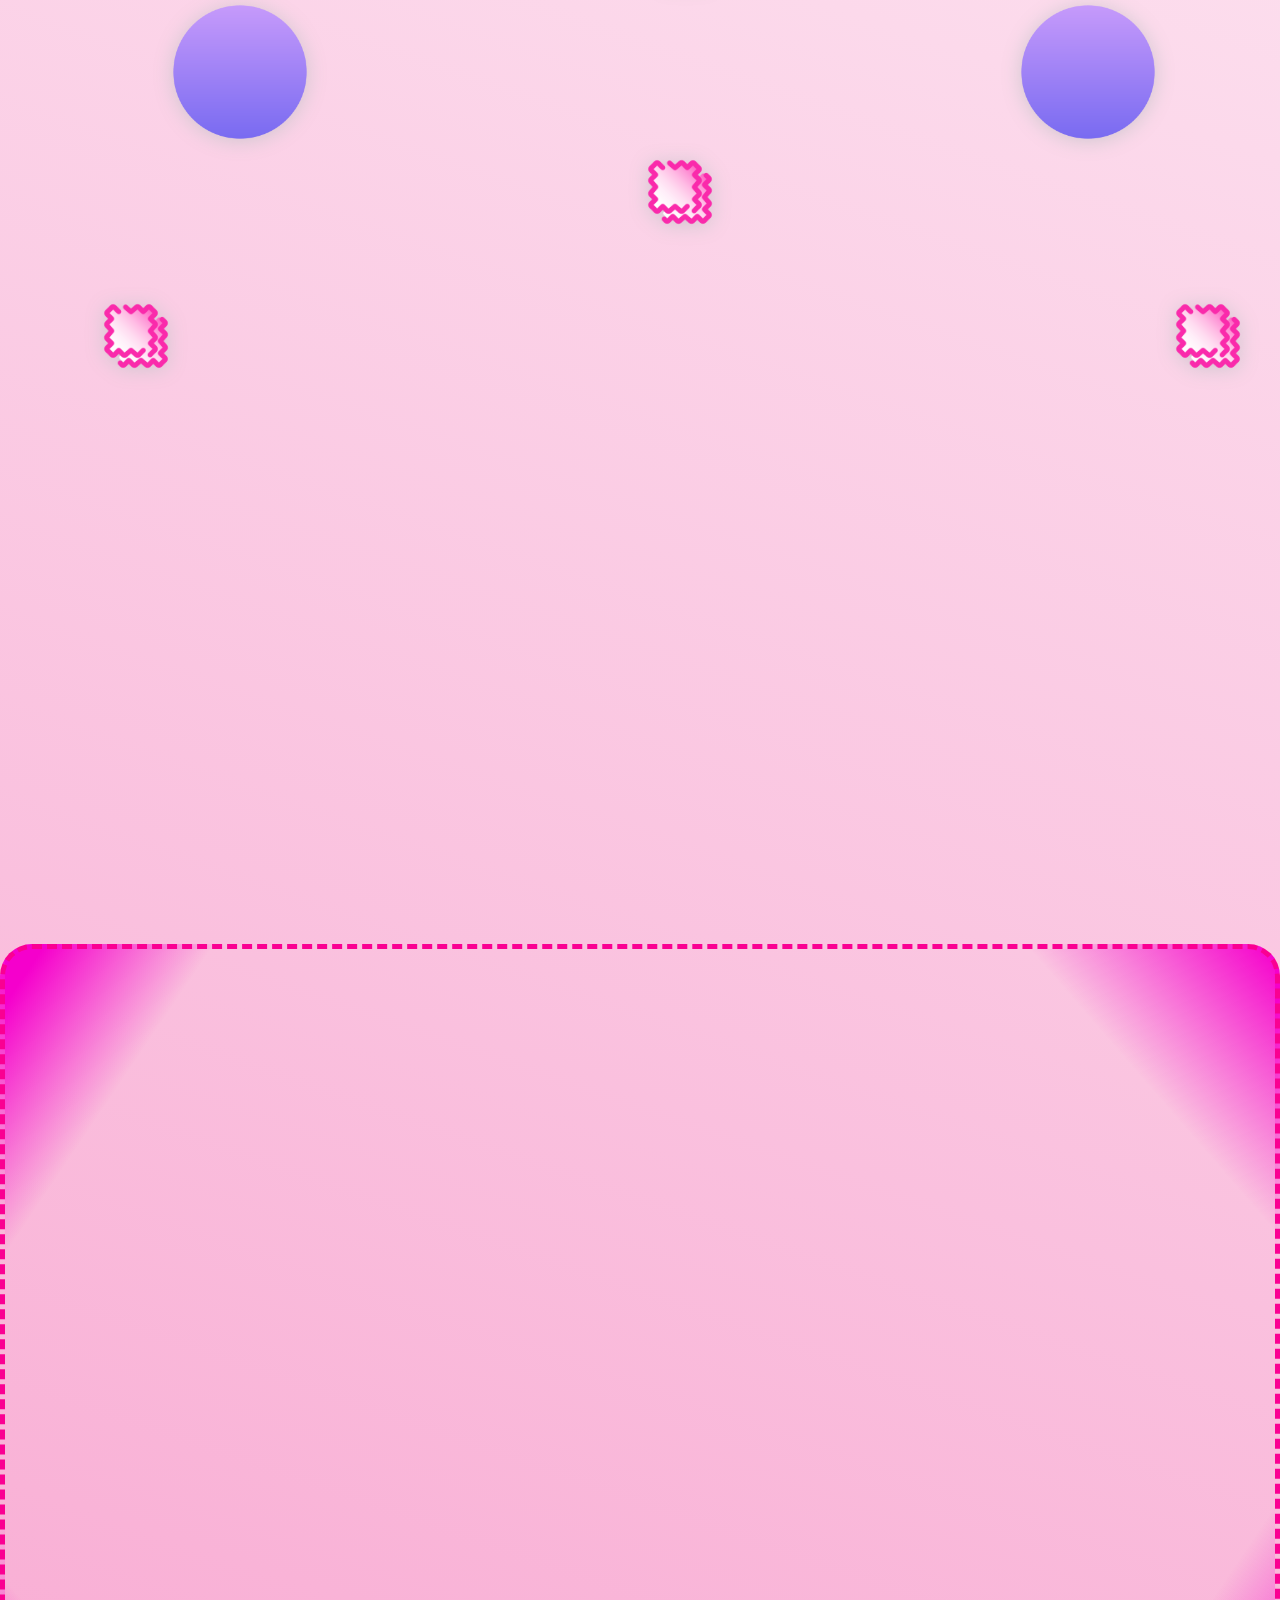
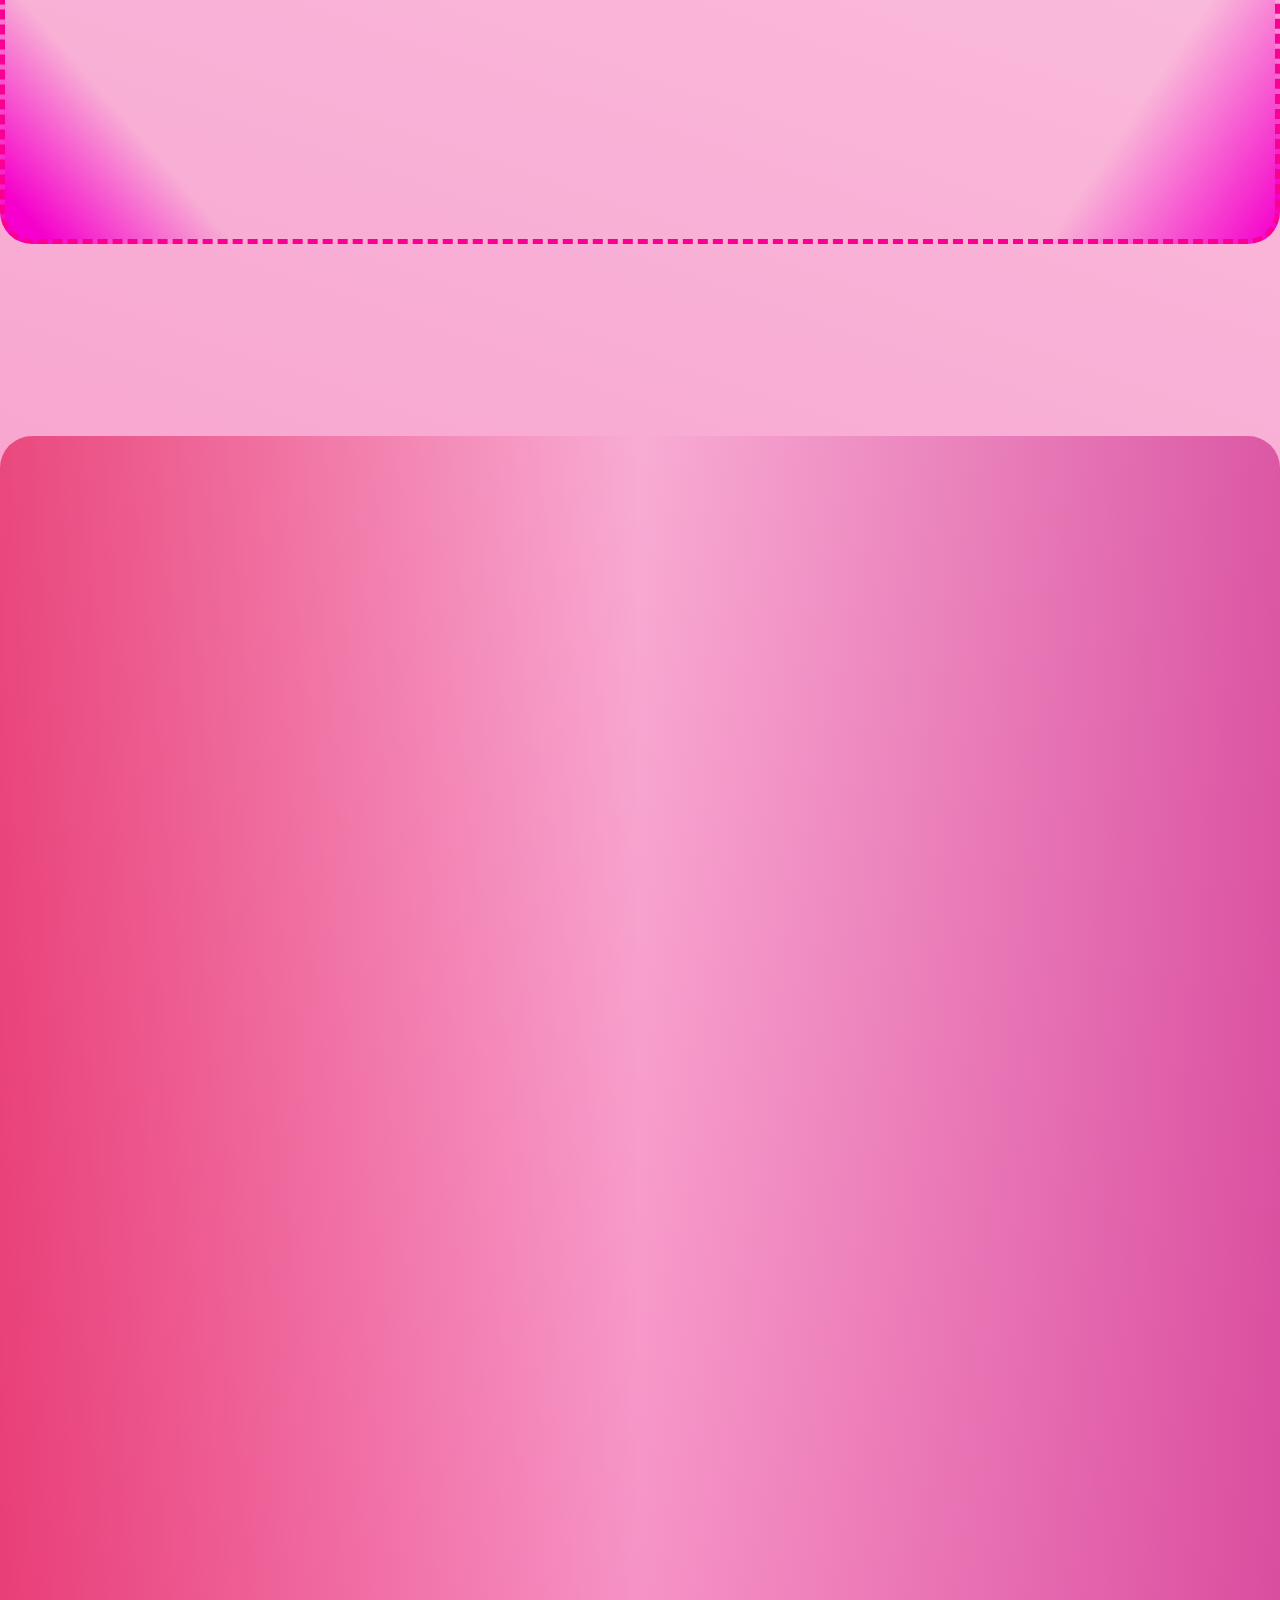
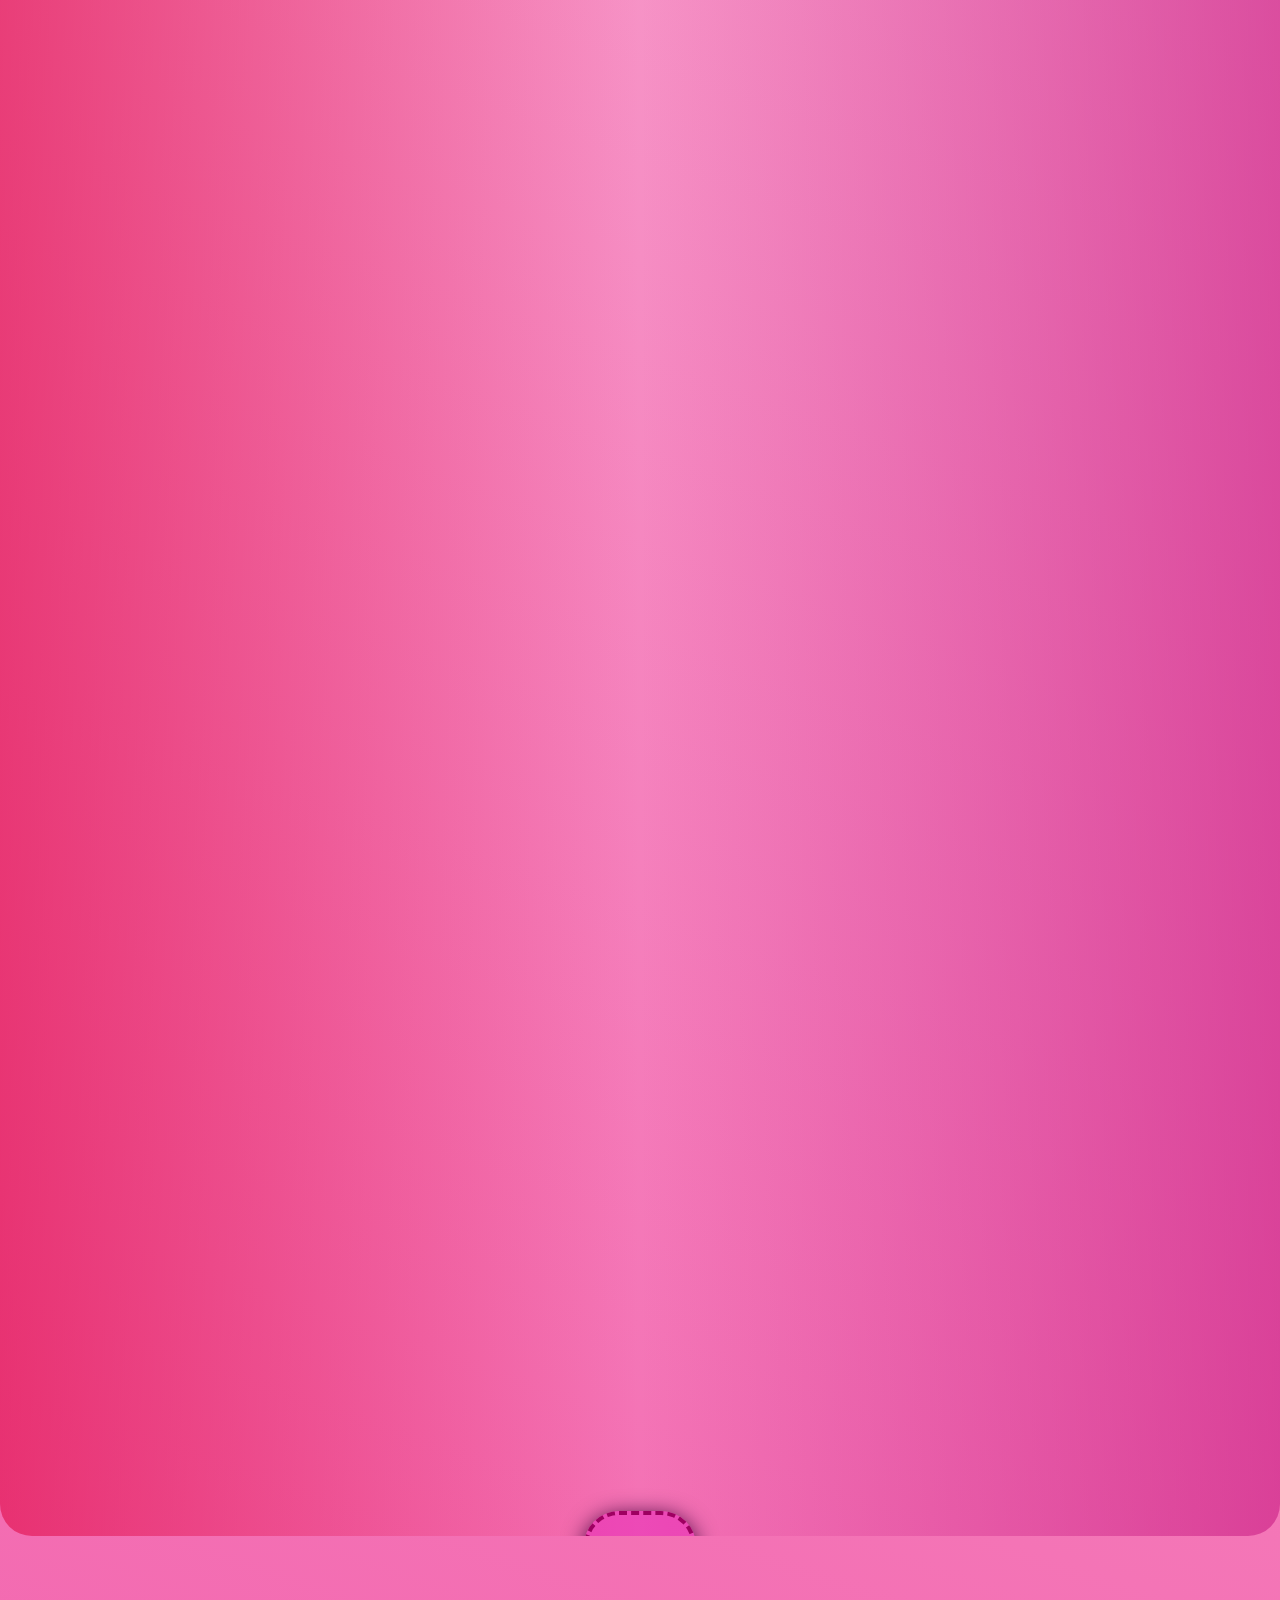
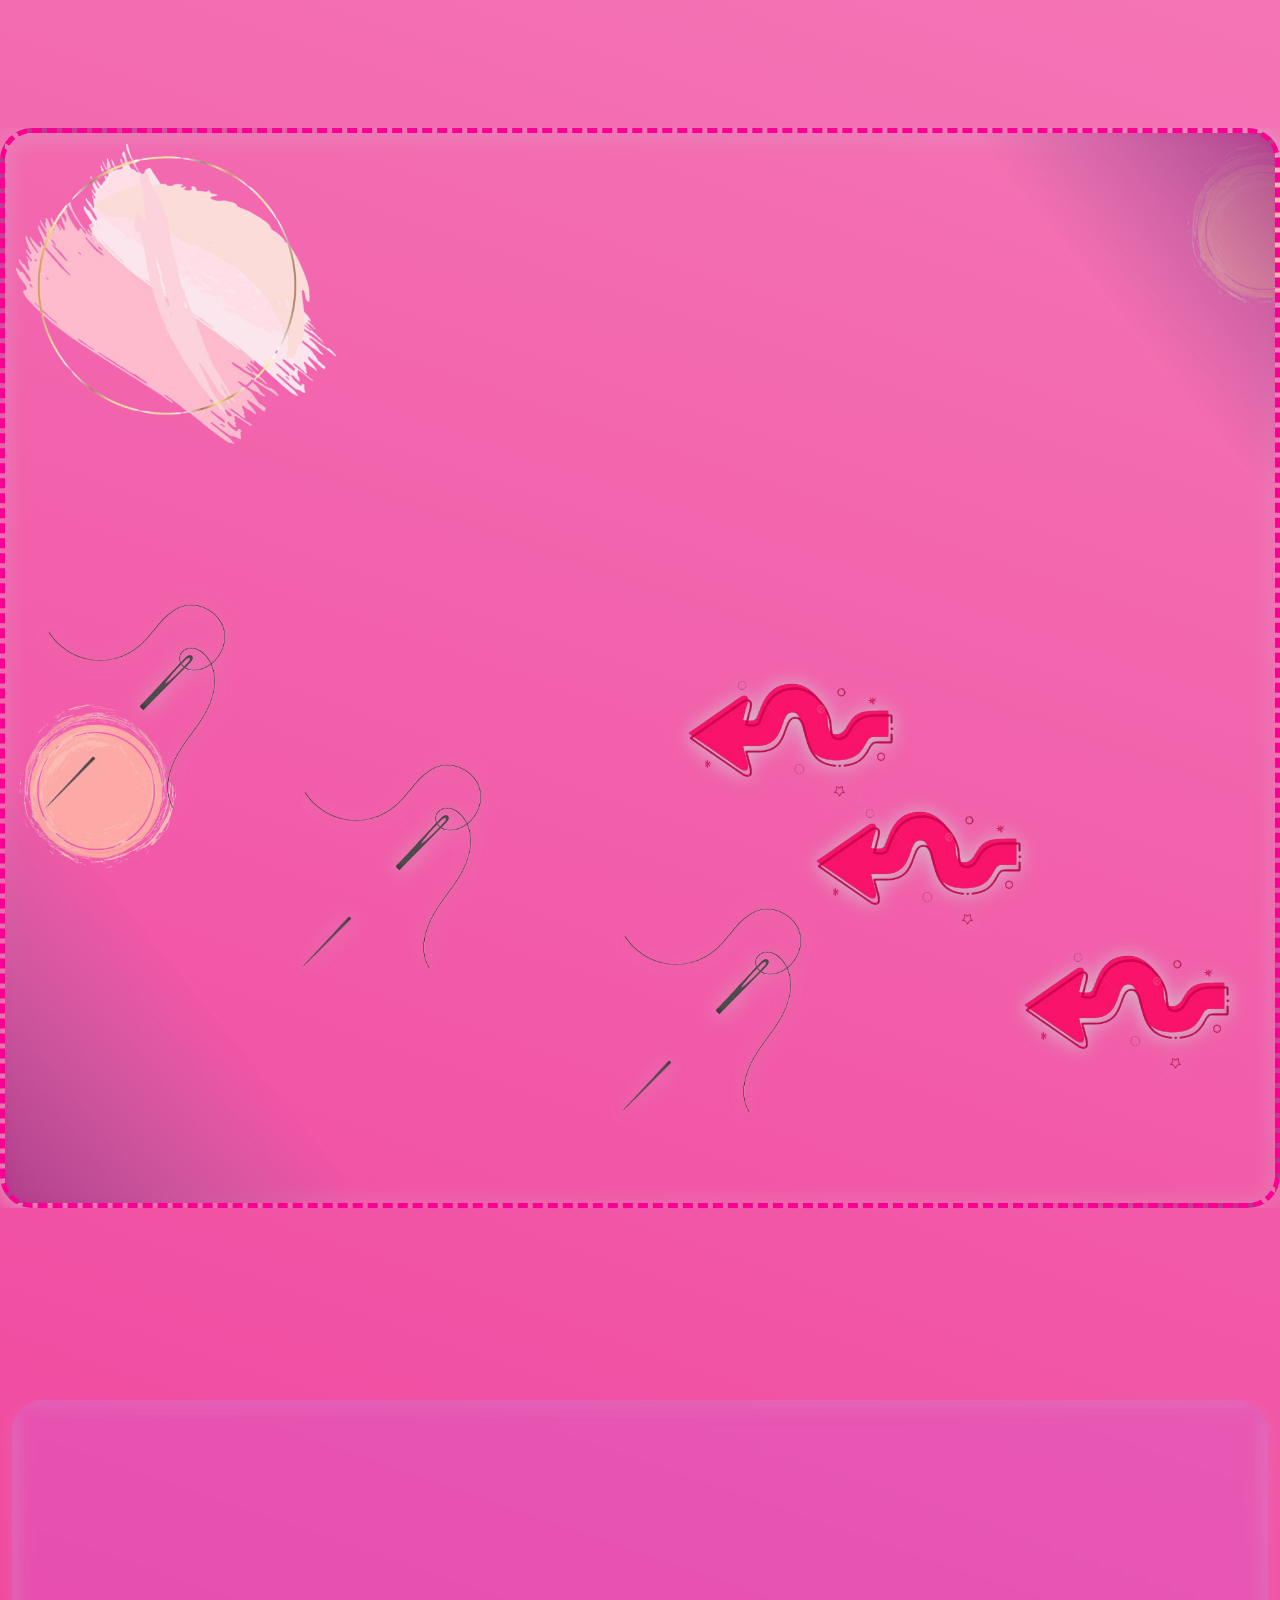
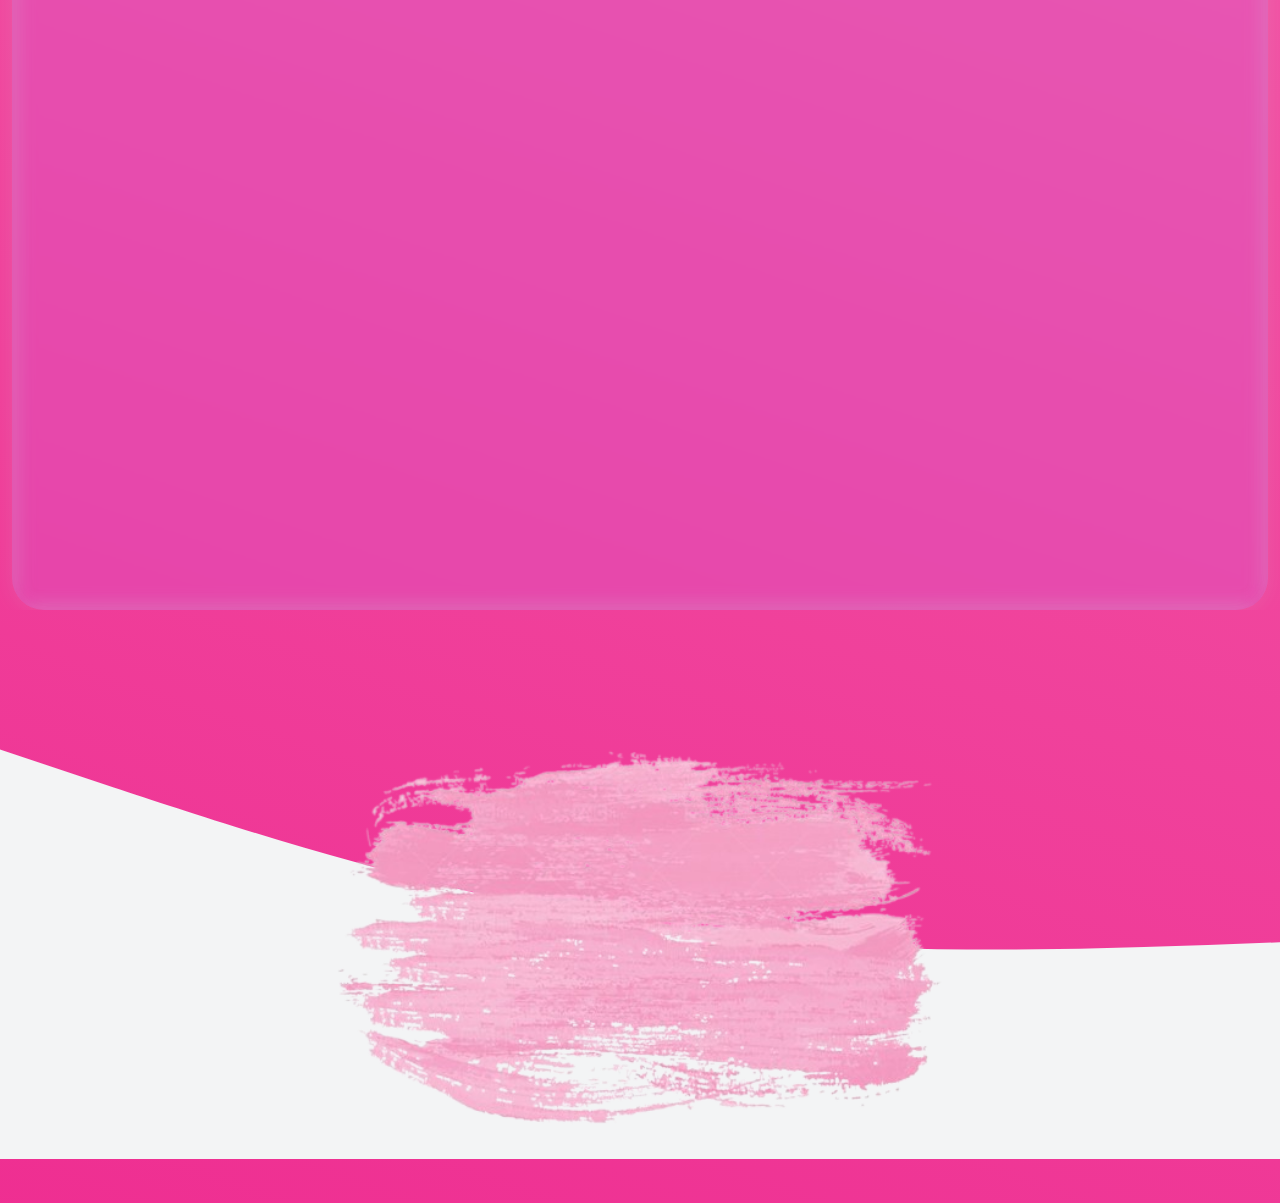
==== commit 53bcf433: "se realizar @media 1200px" ====
--- a/html/Catalogo2.html
+++ b/html/Catalogo2.html
@@ -180,7 +180,7 @@
 
                             </div>
 
-                        </div>
+                    </div>
 
                     </div>
 
@@ -534,7 +534,7 @@
 
         </main>
 
-            <footer>
+        <footer>
 
         <div class="FooterXo">
 
@@ -548,7 +548,7 @@
 
         </div>
 
-            </footer>
+        </footer>
 
     <script src="https://code.jquery.com/jquery-3.7.1.min.js"></script>
     <script src="../Gsap/gsap-public (1)/gsap-public/minified/gsap.min.js"></script>
--- a/css/stylecatalogo2.css
+++ b/css/stylecatalogo2.css
@@ -416,7 +416,7 @@
     display: flex;
     flex-direction: column;
     background: url(./img/Fondos_Pagina_Munecos/FondoWho3.jpg) no-repeat center / 120% 150vh;
-    border: violet 2px solid;
+    /* border: violet 2px solid; */
     overflow: hidden;
 }
 
@@ -1110,7 +1110,7 @@
     /* border: rgba(255, 0, 128, 0.9) 2px solid; */
     top: 0;
     transform: translateY(100px);
-    opacity: 0;
+    opacity: 1;
 }
 
 .buttomMore > a{
--- a/css/responsive.css
+++ b/css/responsive.css
@@ -29,7 +29,7 @@
    }
 }
 
-@media (min-width: 992px) and (max-width: 1439px) {
+@media (min-width: 992px) and (max-width: 1199px) {
   /* lg */
   *{
    border: greenyellow 0px solid;
@@ -54,12 +54,110 @@
    
 }
 
-@media (min-width: 1200px) {
+@media (min-width: 1200px) and (max-width: 1399px) {
   /* xl */
   *{
    border: cyan 0px solid;
    }
 
+   .container-fluid{
+      /* border: yellow 2px solid; */
+      margin-bottom: 15%;
+   }
+
+   /*responsive menu*/
+
+   .switch{
+      /* border: turquoise 1px solid; */
+      width: 10.1%;
+      height: 4.5vh;
+   }
+
+   .slider{
+      /* border: red 1px solid; */
+      height: 4vh;
+      width: 92%;
+   }
+
+   .is-scrolled .slider{
+      /* border: yellow 1px solid; */
+      top: 16%;
+      width: 100%;
+   }
+
+   /*Responsive Who*/
+
+   .ImgWhoXo > img{
+      width: 60%;
+   }
+
+   /*Rsponsive Aim*/
+
+   .ImgAimXo > img{
+      top: 15%;
+      left: 42%;
+   }
+
+   /*Responsive Catalogo*/
+
+   #CatalogXo > .container-fluid:nth-child(1){
+      height: 100%;
+      /* border: green 1px solid; */
+   }
+
+   .CatalogoXocontainer{
+      /* border: red 1px solid; */
+      height: 28%;
+   }
+
+   .ImgContainerCatXo{
+      /* border: tomato 1px solid; */
+      gap: 4%;
+      grid-auto-rows: 28%;
+   }
+
+   .ModalDialog:target{
+      border: yellowgreen 1px solid;
+   }
+
+   .ModalDialog > div > img{
+      top: 5%;
+   }
+
+   .FlechaIzquierda > img{
+      top: -50px;
+      left: 15px;
+   }
+
+   .FlechaDerecha > img{
+      top: 52%;
+      left: 41%;
+   }
+
+   .btn-cerrar > img{
+      top: -13rem;
+      left: 51rem;
+   }
+
+   /*Responsive contacto*/
+
+   #ContactXo > .container-fluid:nth-child(1){
+      /* border: blue solid 1px; */
+      min-height: 66% !important;
+      margin-bottom: 62px !important;
+   }
+
+   .ContainerContactXo{
+      /* border: orange 1px solid; */
+      height: 90vh;
+   }
+
+   /*Footer*/
+
+   .FooterXo{
+      /* border: cyan 1px solid; */
+      height: 59vh!important;
+   }
 
 }
 
@@ -67,6 +165,15 @@
   *{
    border: maroon 0px solid;
    }
+
+   .container-fluid{
+      /* border: yellow 2px solid; */
+      margin-bottom: 15%;
+   }
+
+   /*Inicio de XO*/
+
+
 
    /*inicio de la pagina*/
 
@@ -185,7 +292,63 @@
    
    /*Responsive Aim*/
 
-   
-
+   .ContainerTextAimXo > .TextAim:nth-child(1){
+      height: 66vh;
+   }
+
+   .ContainerTextAimXo > .TextAim:nth-child(2){
+      height: 66vh;
+   }
+
+   .ContainerTextAimXo > .TextAim:nth-child(3){
+      height: 66vh;
+   }
+
+   .ImgAimXo > img{
+      left: 42%;
+      top: 12%;
+   }
+
+   .TextAim > p {
+      padding: 26px;
+      font-size: 20px;
+   }
+
+   /*Responsive de catalogo*/
+
+   #CatalogXo > .container-fluid:nth-child(1){
+      height: 70%;
+   }
+
+   .CatalogoXocontainer{
+      /* border: green solid 1px; */
+      height: 95%
+   }
+
+   .ImgContainerCatXo{
+      /* border: red solid 1px; */
+      gap: 4%;
+      grid-auto-rows: 30%;
+   } 
+
+   /*Resposive de contact*/
+
+   #ContactXo > .container-fluid:nth-child(1){
+      /* border: blue solid 1px; */
+      min-height: 66% !important;
+      margin-bottom: 62px !important;
+   }
+
+   .ContainerContactXo{
+      /* border: orange 1px solid; */
+      height: 90vh;
+   }
+
+   /*Footer*/
+
+   .FooterXo{
+      /* border: cyan 1px solid; */
+      height: 70vh!important;
+   }
 
 }
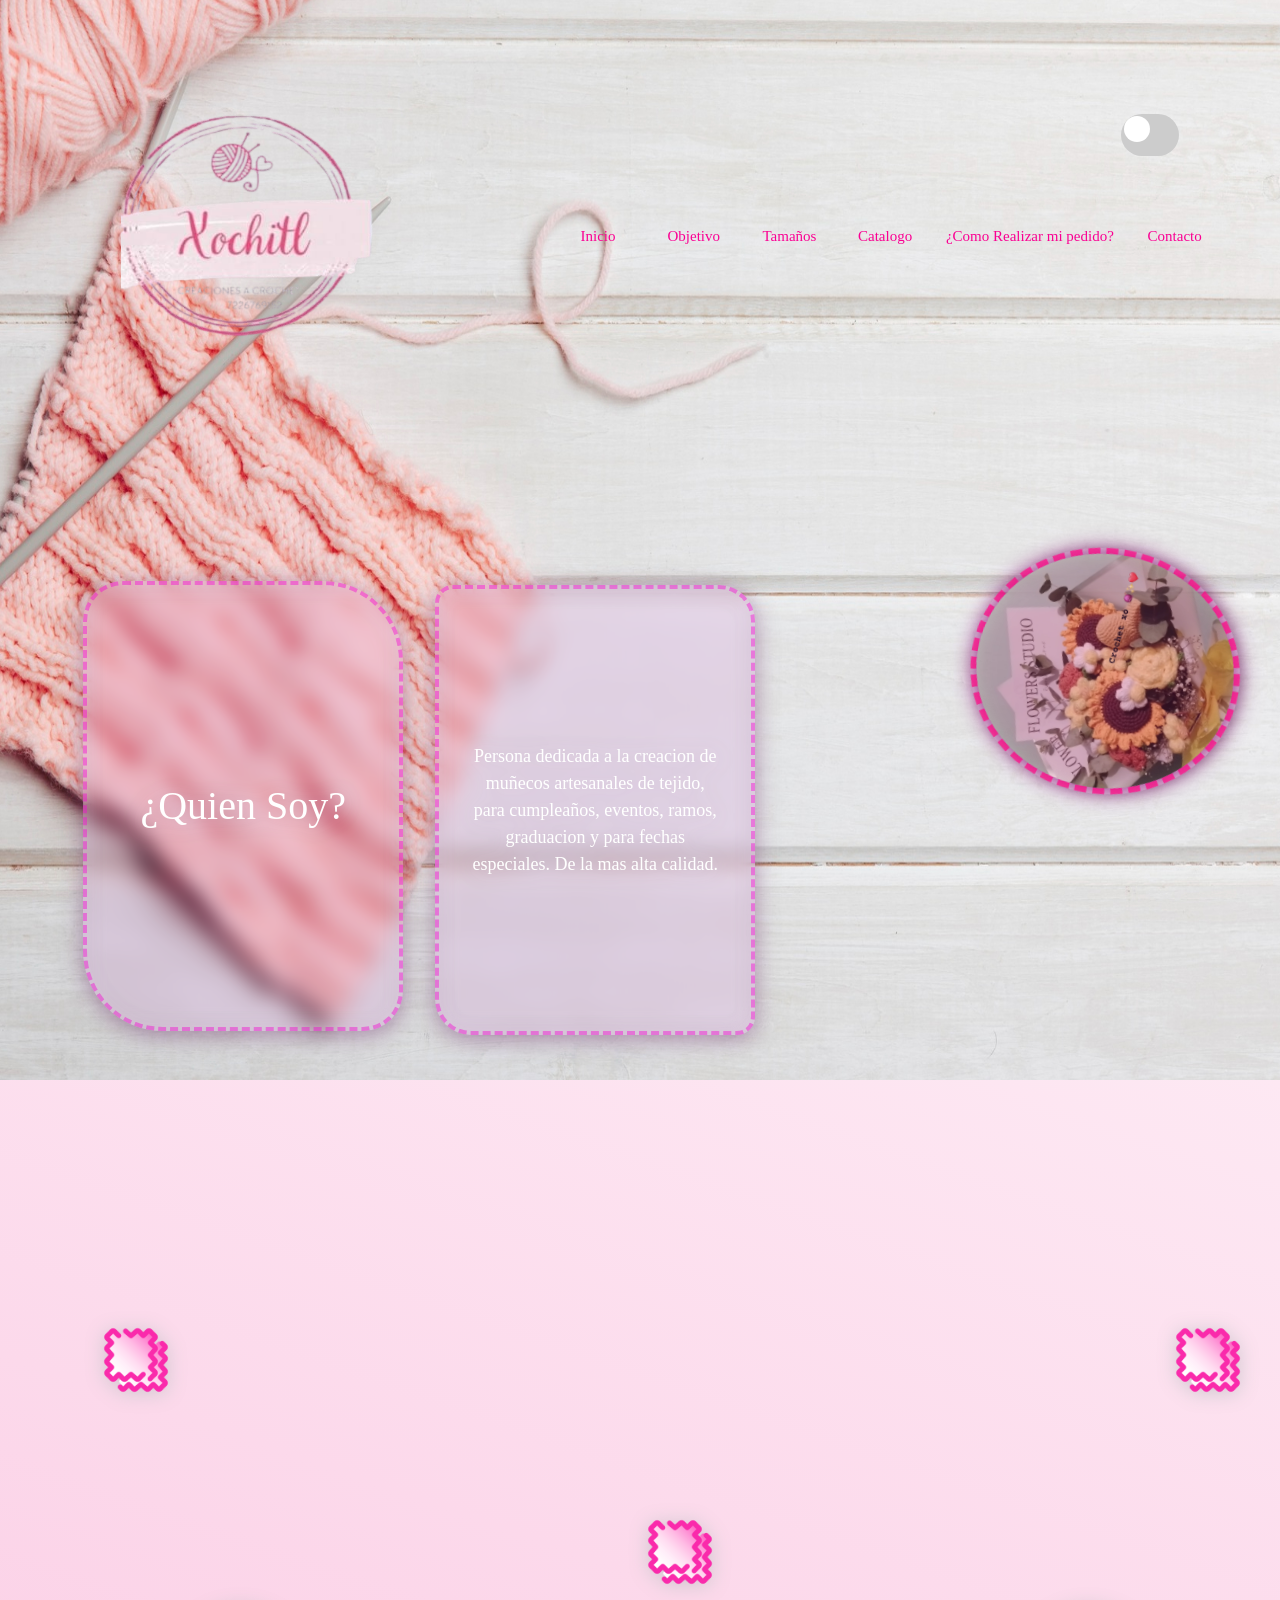
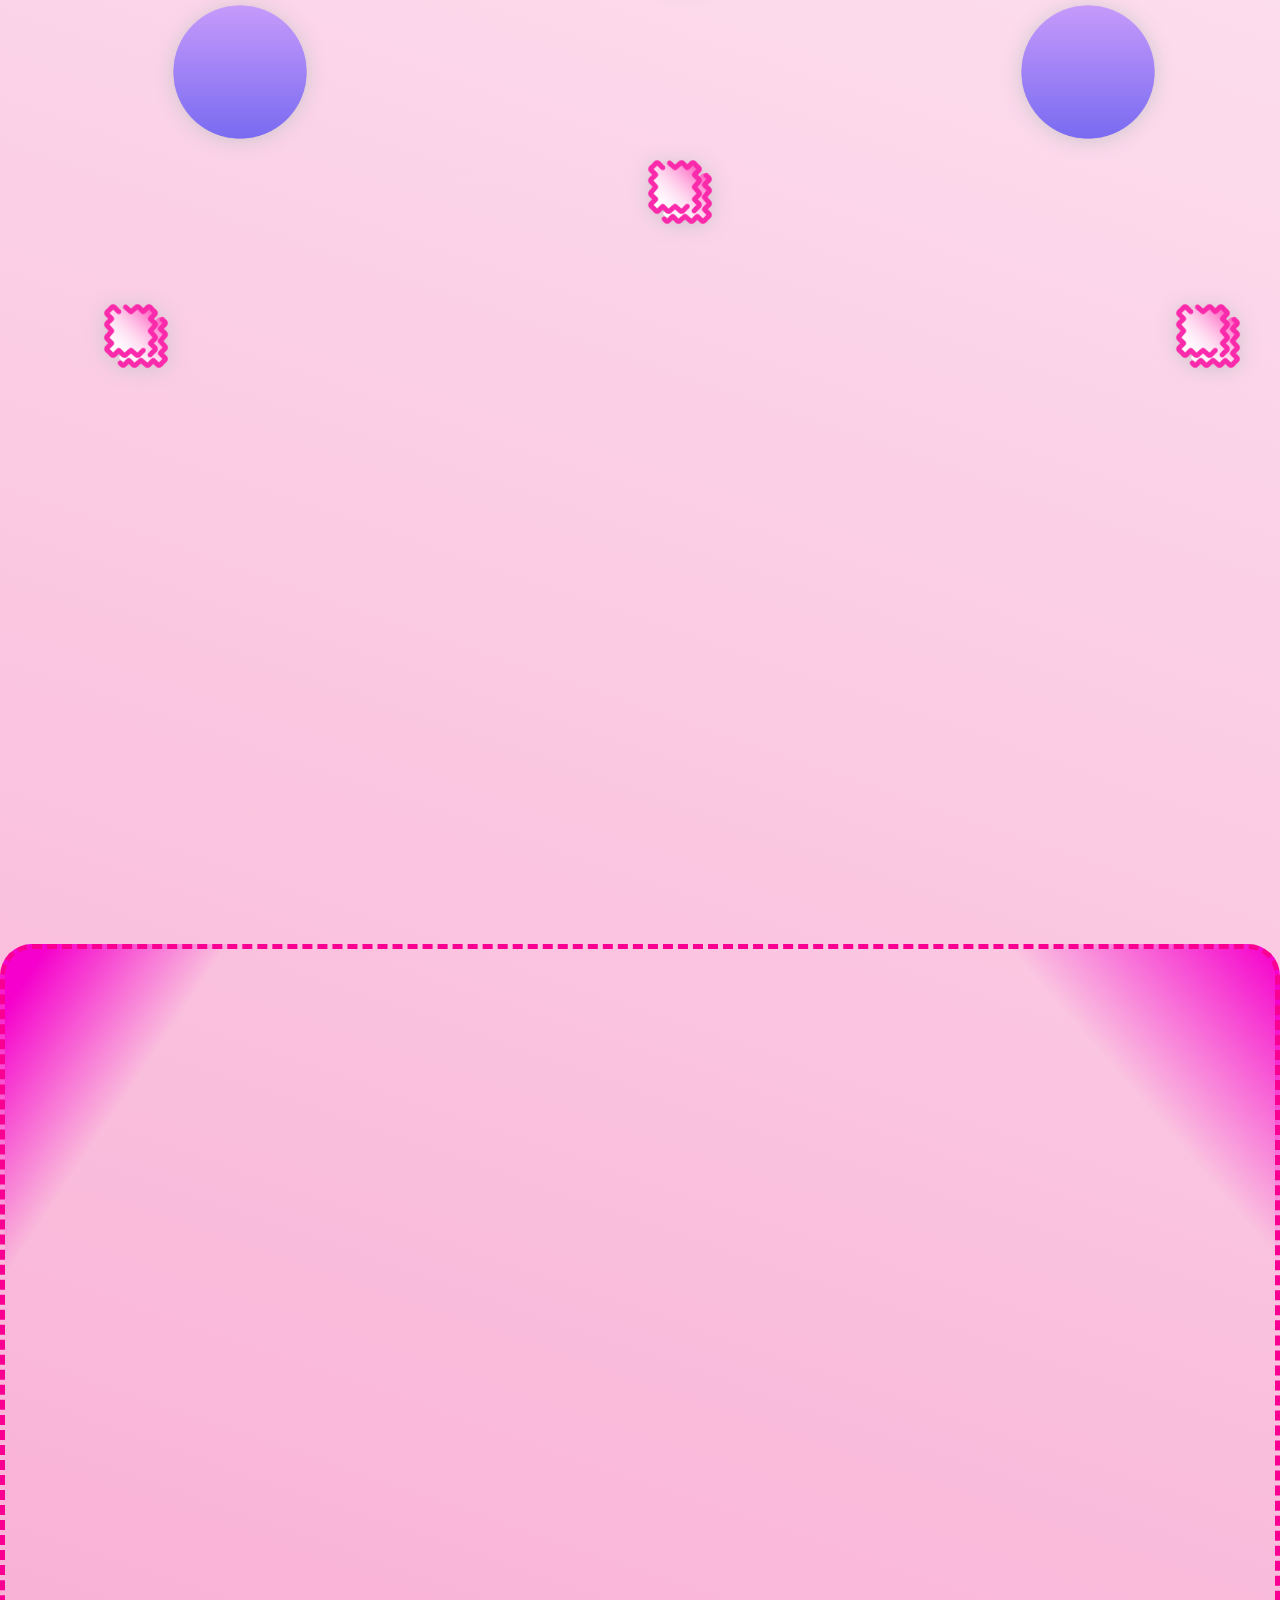
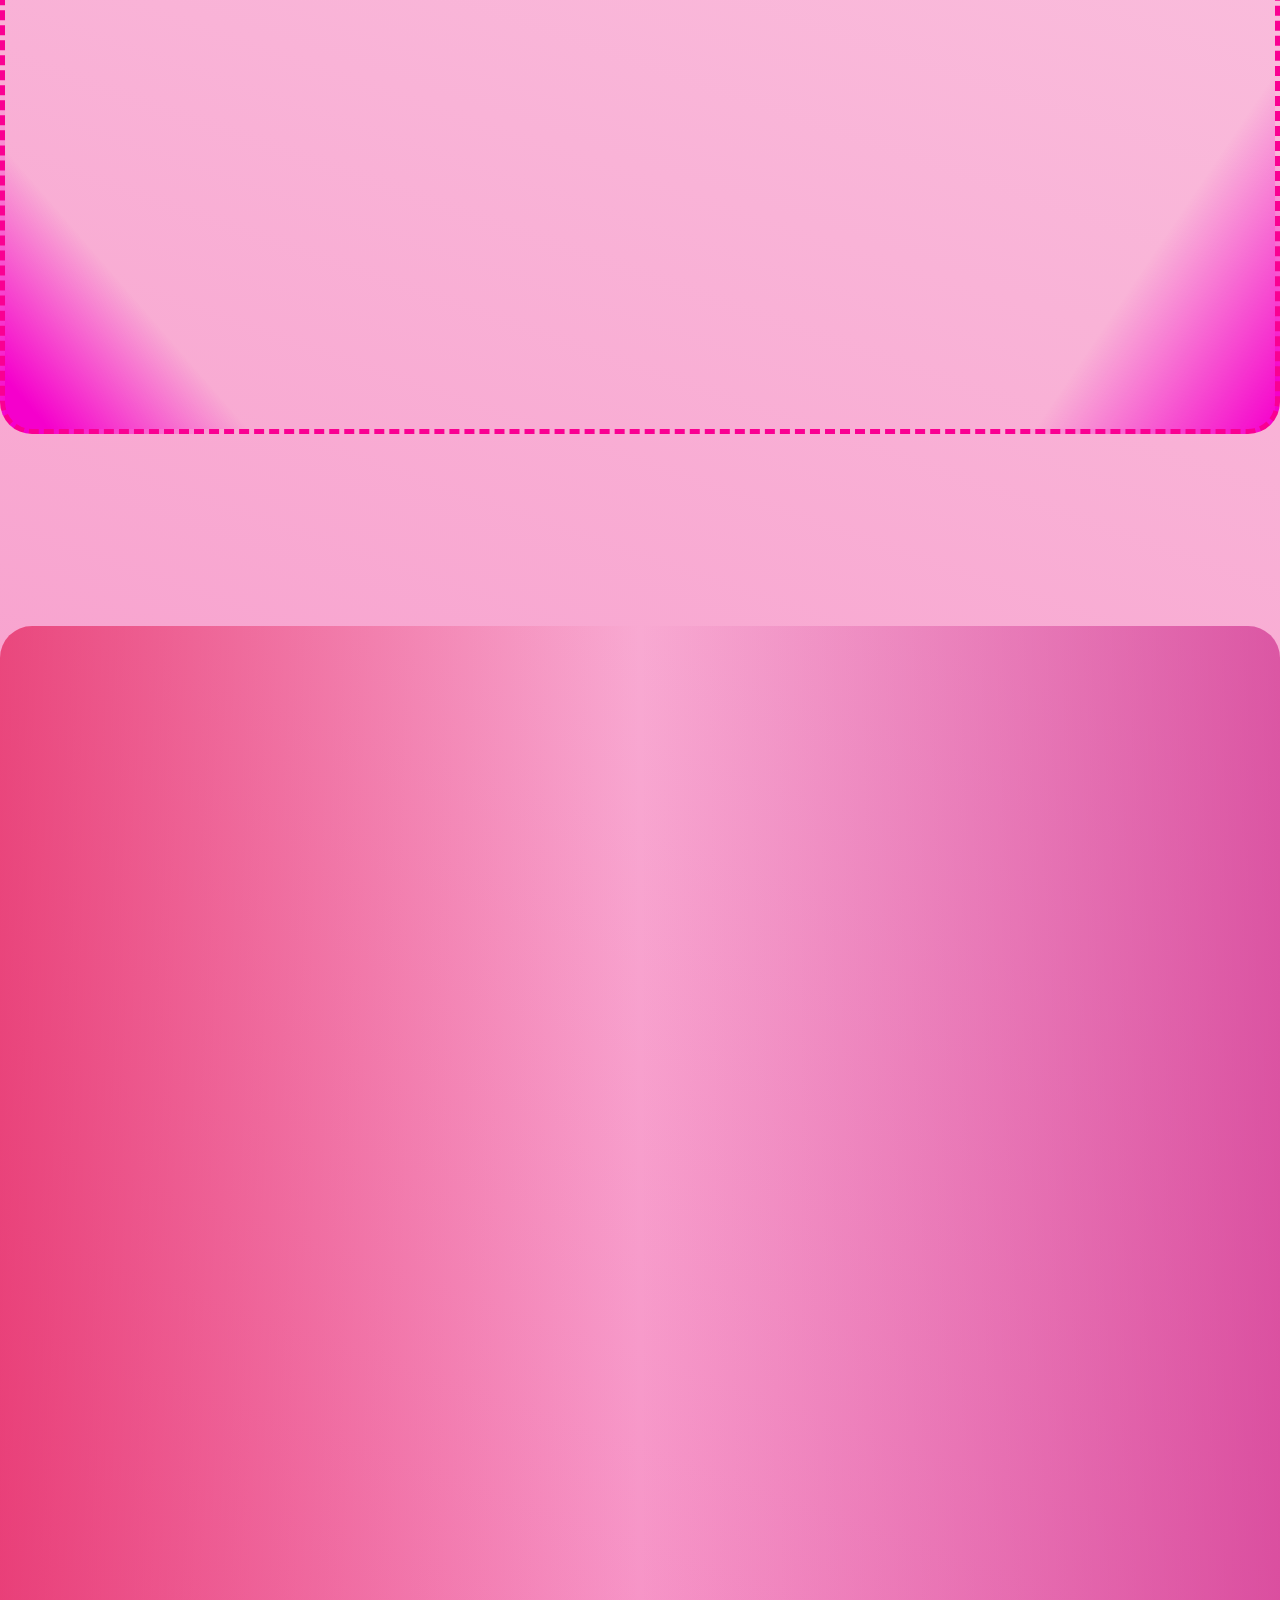
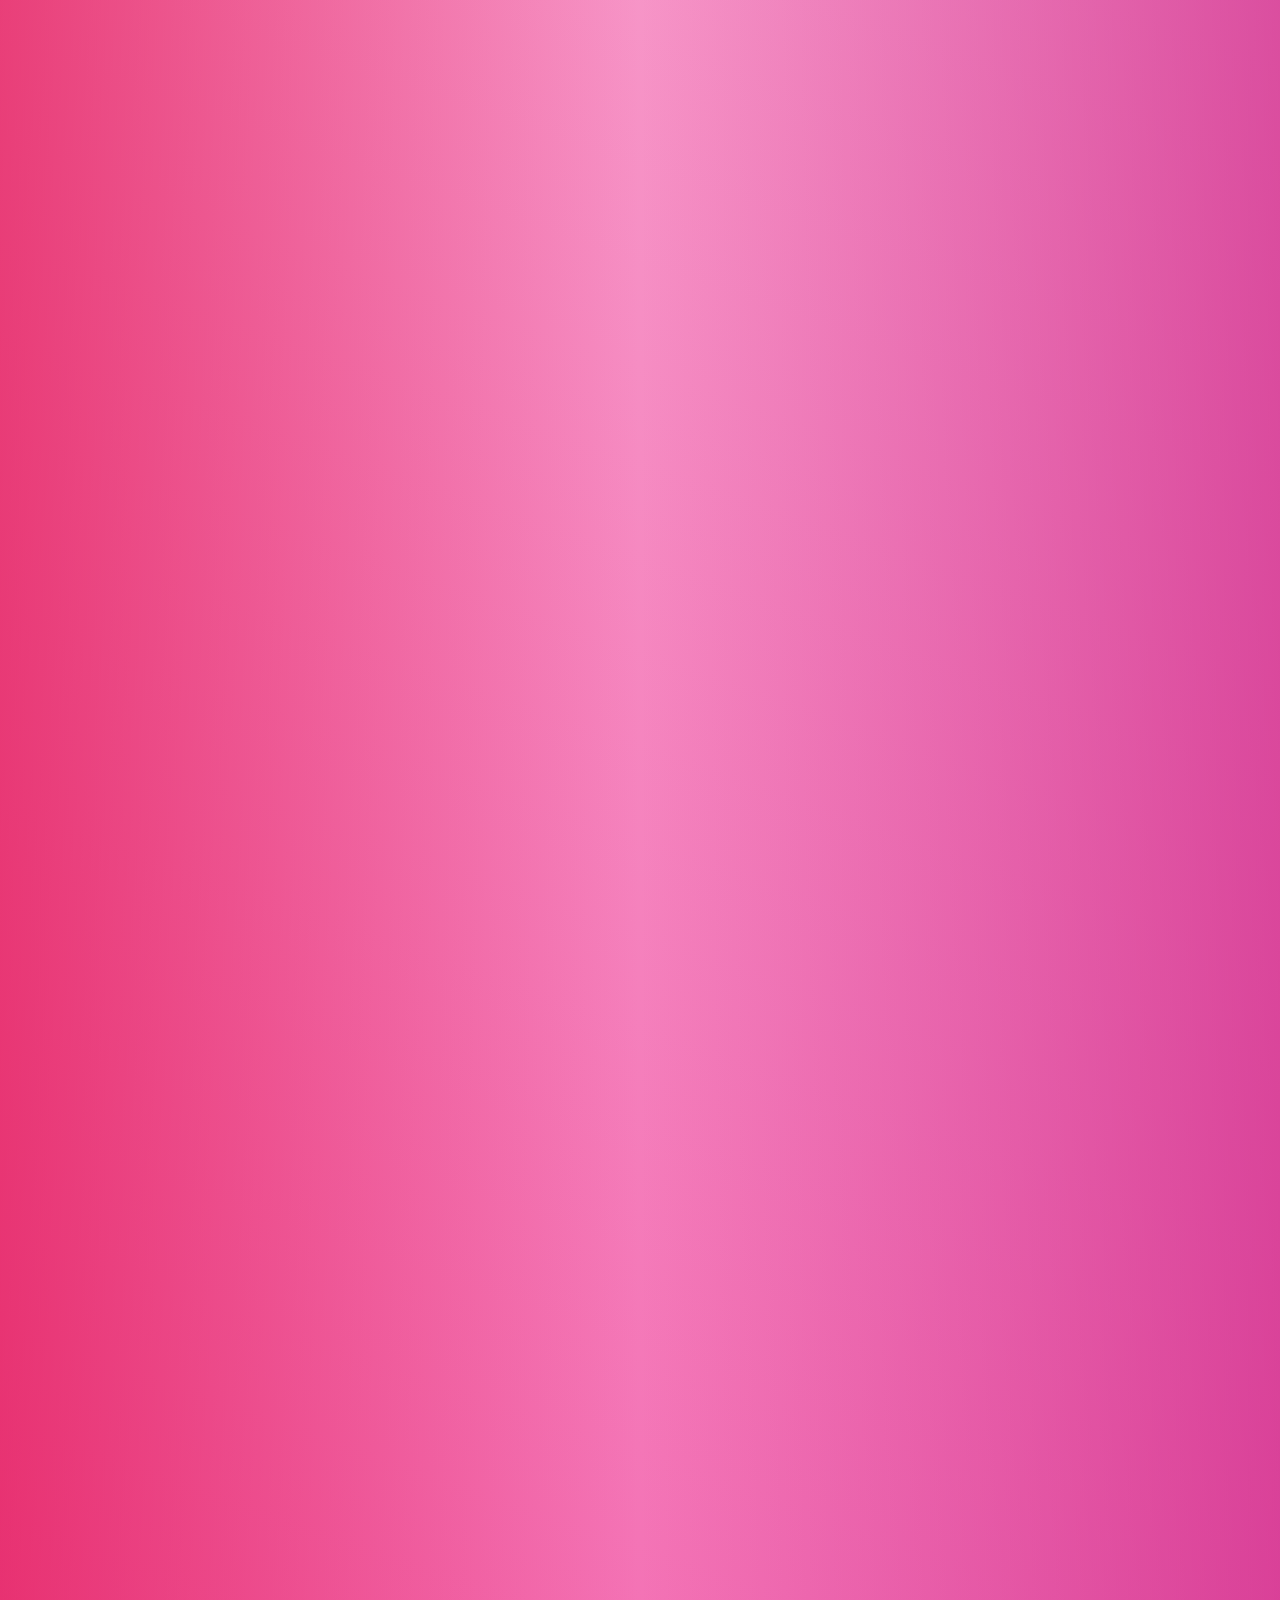
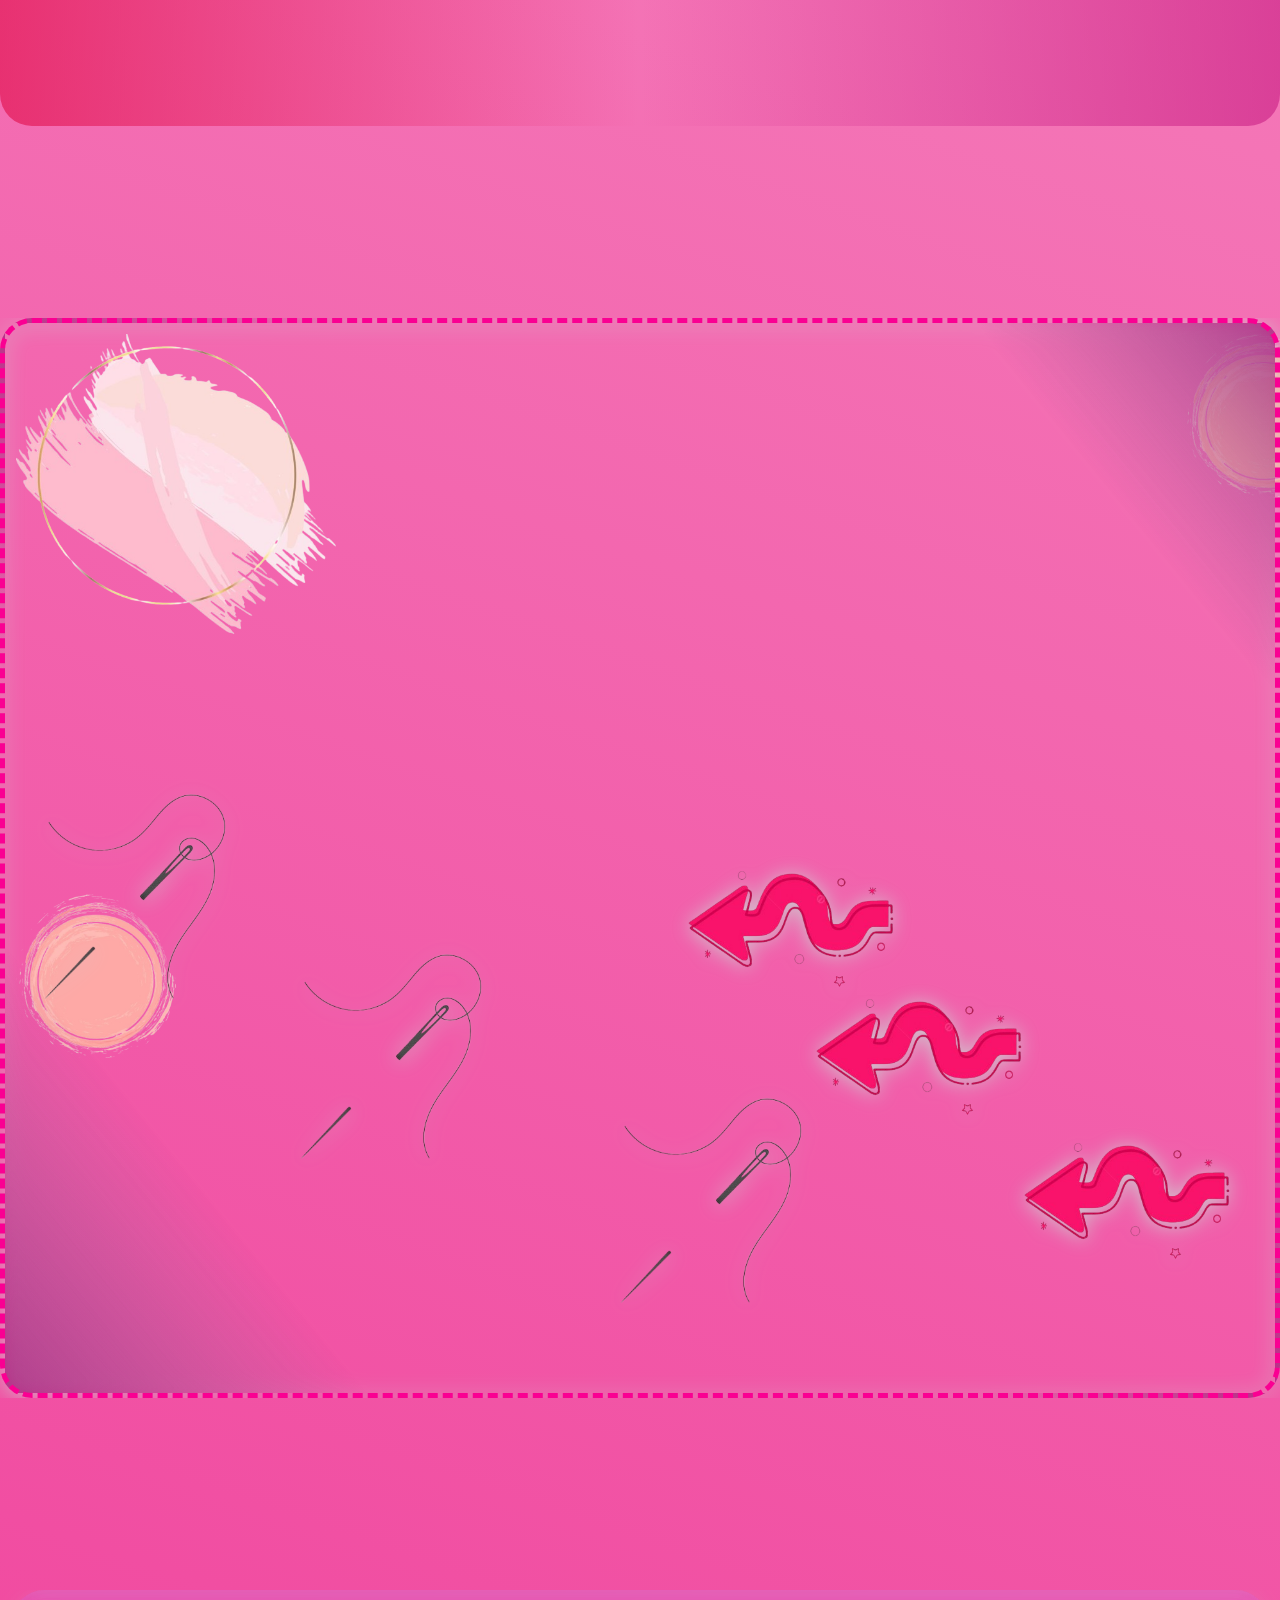
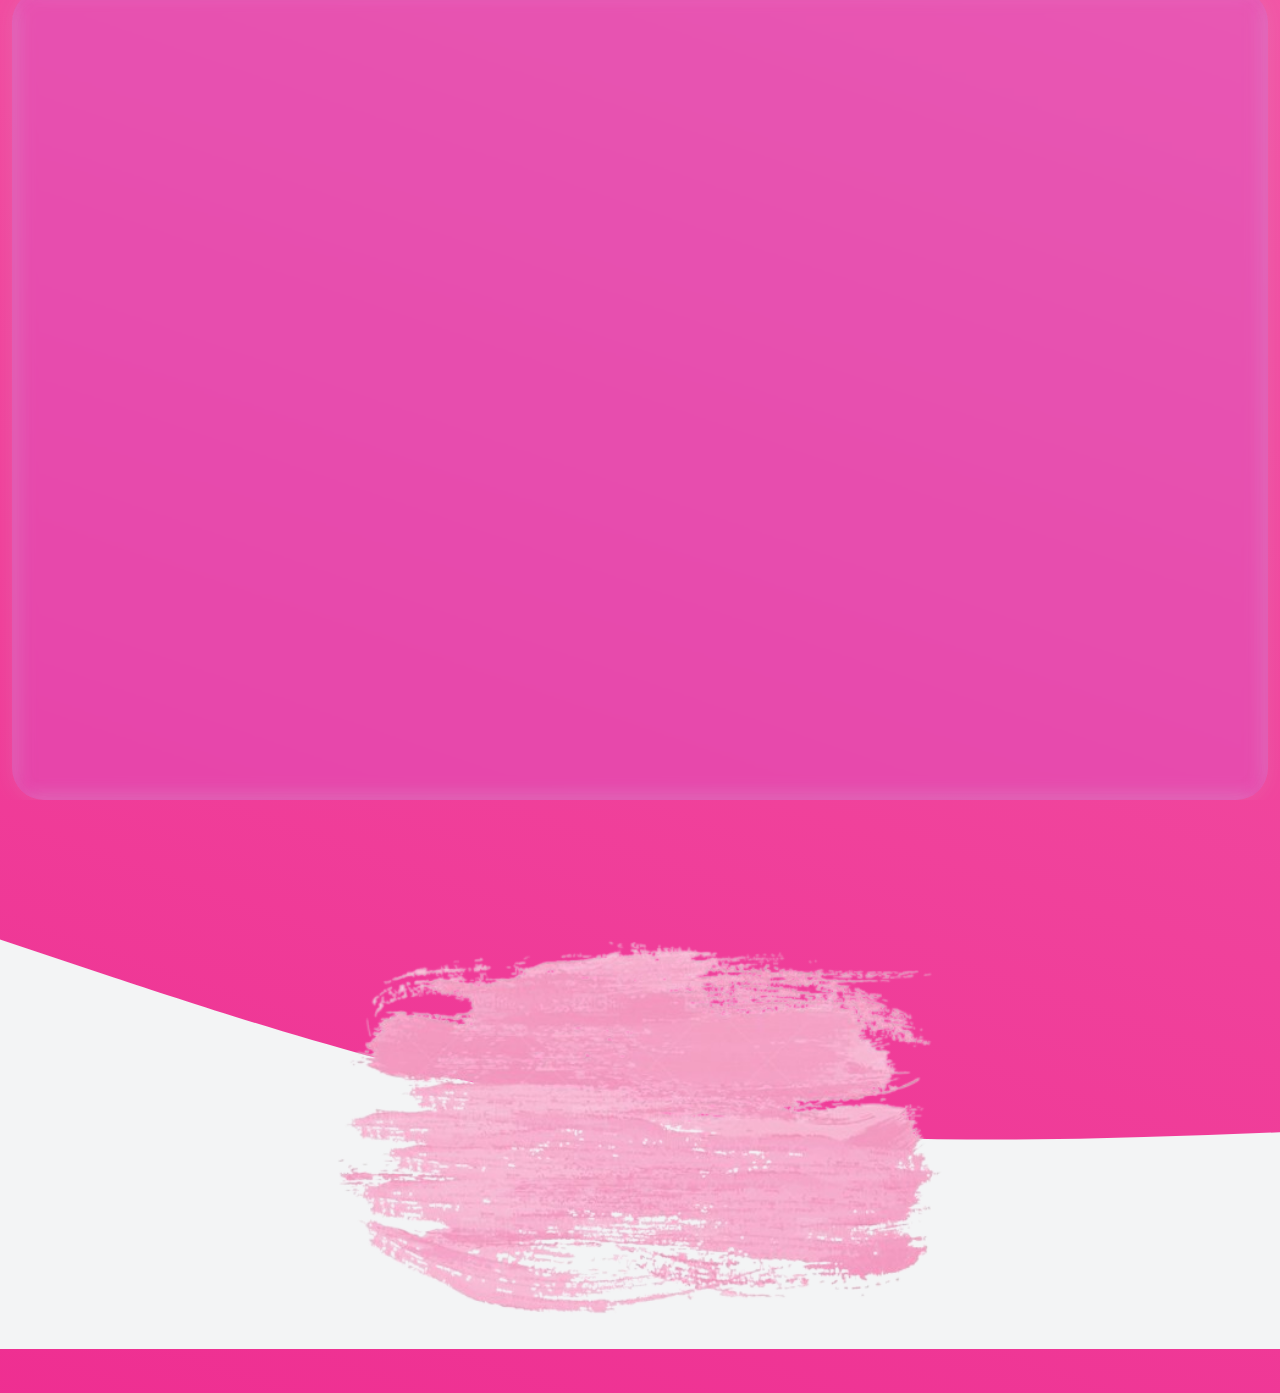
==== commit dc41d531: "se realiza el responsive de 1200px, 1024px y el diseño original" ====
--- a/html/Catalogo2.html
+++ b/html/Catalogo2.html
@@ -48,7 +48,7 @@
                                         <li><a href="#ContactXo">Contacto</a></li>
                                 </ul>
 
-                                <div class="iconhamburger" id="t">
+                                <div class="iconhamburger" id="btnbuger">
                                         <button class="navpeelable"><img src="../css/img/Iconos_Xo/icon-icons.svg" id="activebtnav" alt="iconhamburger"></button>
                                 </div>
 
@@ -401,7 +401,8 @@
                         <div class="textprocessprimary">
                             <p><h4 class="textprocess activeprocess">1. Elige tu diseño favorito de los que ofrecemos.</h4>
                             <h4 class="textprocess activeprocess">2. Envíanos un mensaje con el nombre del diseño que elegiste.</h4>
-                            <h4 class="textprocess activeprocess">3. Recibe tu muñeco personalizado en 10 días hábiles.</h4></p>
+                            <h4 class="textprocess activeprocess">3. Recibe tu muñeco personalizado en 10 días hábiles.</h4>
+                            <h4 class="textprocess activeprocess">4. Trabajos especiales, en caja de comentarios.</h4></p>
                         </div>
 
                     </div>
--- a/css/stylecatalogo2.css
+++ b/css/stylecatalogo2.css
@@ -73,10 +73,10 @@
 .switch{/*se puede mover el boton del tema*/
     position: relative;
     display: flex;
-    right: 41px;
-    top: 0;
-    min-width: 9% !important;
-    height: 5vh;
+    right: 11%;
+    top: 45%;
+    max-width: 8.9% !important;
+    min-height: 6vh;
     overflow: hidden;
     /* border: #6d015f solid 3px; */
 }
@@ -105,7 +105,7 @@
     transition: .4s;
     border: 34px;
     width: 100%;
-        height: 5.1vh;
+    min-height: 4.7vh;
     border-radius: 2em;
     /* border: #88ce02 1px solid; */
 }
@@ -172,7 +172,7 @@
     min-height: 100vh;
     display: flex;
     /* border: yellow 2px solid; */
-    margin-bottom: 7em;
+    margin-bottom: 10%;
     overflow: hidden;
 }
 
@@ -365,8 +365,15 @@
 
 .is-scrolled .switch{
     /* border: yellow 2px solid; */
-    width: 67%;
-    height: 6vh;
+    min-width: 70%;
+    height: 7vh;
+    right: 25%;
+    top: -1px;
+}
+
+.is-scrolled .slider{
+    max-width: 88%;
+    height: 4.9vh;
     left: 3px;
     top: -1px;
 }
@@ -374,6 +381,7 @@
 .is-scrolled .slider::before{
     max-width: 100%;
     top: 2.5px;
+    /* border: teal 1px solid; */
 }
 
 .is-scrolled .mode-black-slider::before{
@@ -464,6 +472,7 @@
     /*efecto vidrio templado*/
     border-radius: 1em 2em;
     filter: drop-shadow(0 2px 10px rgb(206, 199, 206)); /* Sombra ligera */
+    padding: 10%;
 }
 
 .TextWhoXo{/*contenedor del texto*/
@@ -495,6 +504,7 @@
     font-family: Playfair_Display;
     border-radius: 1em 2em;
     filter: drop-shadow(0 2px 10px rgb(206, 199, 206)); /* Sombra ligera */
+    padding: 10%;
 }
 
 .scrollimgwho{
@@ -668,6 +678,7 @@
     color: var(--Blanco);
     font-family: Playfair_Display;
     padding: 10%;
+    bottom: 20px;
 }
 
 .ContainerTextAimXo > .TextAim:nth-child(1){
@@ -695,10 +706,8 @@
     /* border: lightgreen 2px solid; */
     min-width: 100%;
     min-height: 100vh;
-    height: 42em;
     display: flex;
     flex-direction: column;
-    align-content: center;
     margin: 0 auto;
     border: dashed 5px var(--Rosa-fuerte);
     border-radius: 2em;
@@ -1108,9 +1117,9 @@
     align-content: center;
     justify-content: center;
     /* border: rgba(255, 0, 128, 0.9) 2px solid; */
-    top: 0;
+    bottom: 35px;
     transform: translateY(100px);
-    opacity: 1;
+    opacity: 0;
 }
 
 .buttomMore > a{
@@ -1216,7 +1225,20 @@
 }
 
 .textprocess:nth-child(4){
+    width: 70%;
+    display: flex;
+    justify-items: start;
+    align-items: center;
+    padding-left: 9%;
+    /* border: #88ce02 2px solid; */
+}
+
+.textprocess:nth-child(5){
     width: 75%;
+    display: flex;
+    justify-items: start;
+    align-items: center;
+    padding-left: 9%;
     /* border: #88ce02 2px solid; */
 }
 
--- a/css/responsive.css
+++ b/css/responsive.css
@@ -11,45 +11,264 @@
 
 /* Media Queries */
 
-@media (min-width: 318px) {
+@media (min-width: 318px) and (max-width: 575px) {
   *{
    border: goldenrod 2px solid;
    }
 }
 
-@media (min-width: 576px) {
+@media (min-width: 576px) and (max-width: 767px) {
   *{
    border: tomato 2px solid;
    }
 }
 
-@media (min-width: 768px) {
+@media (min-width: 768px) and (max-width: 991px) {
   *{
    border: blue 2px solid;
    }
 }
 
-@media (min-width: 992px) and (max-width: 1199px) {
+@media (min-width: 992px) and (max-width: 1023px) {
+
   /* lg */
   *{
    border: greenyellow 0px solid;
    }
 
+   .container-fluid{
+      /* border: yellow 2px solid; */
+      margin-bottom: 15%;
+   }
+
+   #WhoMyXo > .container-fluid:nth-child(1){
+      /* border: blue 1px solid;  */
+      min-height: 60vh;
+   }
+
+   /*Responsive Menu*/
+
+   .switch{
+      width: 9.7%;
+      height: 43.9%;
+      right: 4%;
+   }
+
+   .slider{
+      height: 100%;
+      width: 96%;
+   }
+
    .is-scrolled{
-      border: slategrey 1px solid;
-
-   }
-
+      /* border: slategrey 1px solid; */
+      height: 10vh;
+      grid-template-columns: 49% 41% 10%;
+   }
+
+   .is-scrolled .slider{
+      /* border: yellow 1px solid; */
+      height: 80.5%;
+      width: 93.5%;
+   }
+
+   .OptionandLogoMenu{
+      /* border: red 1px solid; */
+      grid-template-columns: 36% 64.5%;
+   }
+
+   .navoption{
+      /* border: yellow 1px solid; */
+      justify-content: center;
+   }
+
+   .navoption > li > a{
+      font-size: 13px;
+   }
+
+   .ImgLogoXo > img{
+      width: 53%;
+      left: 1px;
+      top: 39px;
+   }
+
+   .is-scrolled .OptionandLogoMenu{
+      grid-template-columns: 39% 147%;
+   }
+
+   .is-scrolled .ImgLogoXo{
+      /* border: sienna 1px solid; */
+      max-width: 100%;
+   }
+
+   .is-scrolled .ImgLogoXo > img{
+      min-width: 39%;
+   }
+
+   .is-scrolled .navoption{
+      justify-content: center;
+   }
+
+   .is-scrolled .container-switch{
+      justify-content: center;
+      align-items: center;
+   }
+
+   .is-scrolled .switch{
+      /* border: yellow 1px solid; */
+      height: 7vh;
+      top: 3px;
+      width: 75%;
+   }
+
+   /*Responsive Who*/
+
+   .ContainerWhoXo{
+      height: 125vh;
+      border: blue 1px solid;
+   }
+
+   .ContainerTextAndTittleWhoXo{
+      min-height: 90vh;
+      /* border: 1px solid red; */
+   }
+
+   .scroll-active-who{
+      /* border: blue 1px solid; */
+      height: 90vh;
+   }
+
+   .is-scrolled .ContainerTextAndTittleWhoXo{
+      /* border: red 1px solid; */
+      min-height: 100vh;
+   }
+
+   .TittleWhoXo > h3{
+      font-size: 30px;
+      height: 48vh;
+   }
+   
+   .TextWhoXo > p{
+      font-size: 15px;
+      height: 48vh;
+      top: 0;
+      left: 14px;
+   }
+
+   .ImgWhoXo{
+      /* border: springgreen 1px solid; */
+      justify-items: center;
+      align-items: center;
+      left: 23px;
+   }
+
+   .ImgWhoXo > img{
+      width: 50%;
+      height: 29vh;
+   }
+
+   .ImgWhoXo > img:nth-child(1){
+      top: 0px;
+      left: 65px;
+   }
+   
+   .ImgWhoXo > img:nth-child(2){
+      top: 39%;
+      left: 0;
+   }
+
+   .ImgWhoXo > img:nth-child(3){
+      top: 40%;
+      left: 40%;
+   }
+
+   /*Responsive Aim*/
+
+   .ContainerTittleandTextAimXo{
+      gap: 0;
+   }
+
+   .ContainerTextAimXo{
+      /* border: sandybrown 1px solid; */
+      display: flex;
+      justify-items: center;
+      align-items: center;
+   }
+
+   .TittleAimXo > h3{
+      /* border: royalblue 1px solid; */
+      width: 48%;
+   }
+
+   .ContainerTextAimXo > .TextAim:nth-child(1){
+      /* border: turquoise 1px solid; */
+      height: 55vh;
+   }
+
+   .ContainerTextAimXo > .TextAim:nth-child(2){
+      /* border: turquoise 1px solid; */
+      height: 55vh;
+   }
+
+   .ContainerTextAimXo > .TextAim:nth-child(3){
+      border: turquoise 1px solid;
+      height: 55vh;
+   }
+
+   .ImgAimXo > img{
+      top: 14%;
+      left: 41%;
+   }
+
+   .tittle-aimXo-text{
+      font-family: 20px;
+   }
+
+   .TextAim > p{
+      font-size: 12px;
+      bottom: 31px;
+      padding: 31px;
+   }
+
+   /*Responsive Size*/
+
+   .cards li{
+      /* border: saddlebrown 1px solid; */
+      height: 75vh;
+      top: 60px;
+   }
+
+   .actions{
+      gap: 42rem;
+      top: 44%;
+   }
+
+   /*Responsive calalogo*/
+
+   .ImgContainerCatXo{
+      border: tomato 1px solid;
+      grid-auto-rows: 32%;
+      grid-template-columns: 30% 30% 30%;
+      justify-items: center;
+   }
+
+   .ImgCatXo{
+      min-width: 90%;
+      height: 48vh;
+   }
+}
+
+@media (min-width: 1024px) and (max-width: 1199px){
+   
    .switch{
-      border: turquoise 1px solid;
-      width: 11.1%;
-      height: 6.5vh;
+      /* border: powderblue 1px solid; */
+      height: 6vh;
+      width: 12.1%;
+      left: 3px;
    }
 
    .slider{
-      border: yellow 1px solid;
-      height: 5.7vh;
-      max-width: 100%;
+      height: 5.6vh;
+      width: 90%;
    }
    
 }
@@ -85,6 +304,12 @@
       width: 100%;
    }
 
+   .ImgLogoXo > img {
+      width: 45%;
+      left: -34px;
+      top: 57px;
+   }
+
    /*Responsive Who*/
 
    .ImgWhoXo > img{
@@ -117,7 +342,7 @@
    }
 
    .ModalDialog:target{
-      border: yellowgreen 1px solid;
+      /* border: yellowgreen 1px solid; */
    }
 
    .ModalDialog > div > img{
@@ -231,6 +456,13 @@
       font-size: 20px;
    }
 
+   .ImgLogoXo > img {
+      width: 45%;
+      left: -34px;
+      top: 57px;
+   }
+
+
    /*menu despegable*/
 
    .is-scrolled .OptionandLogoMenu{
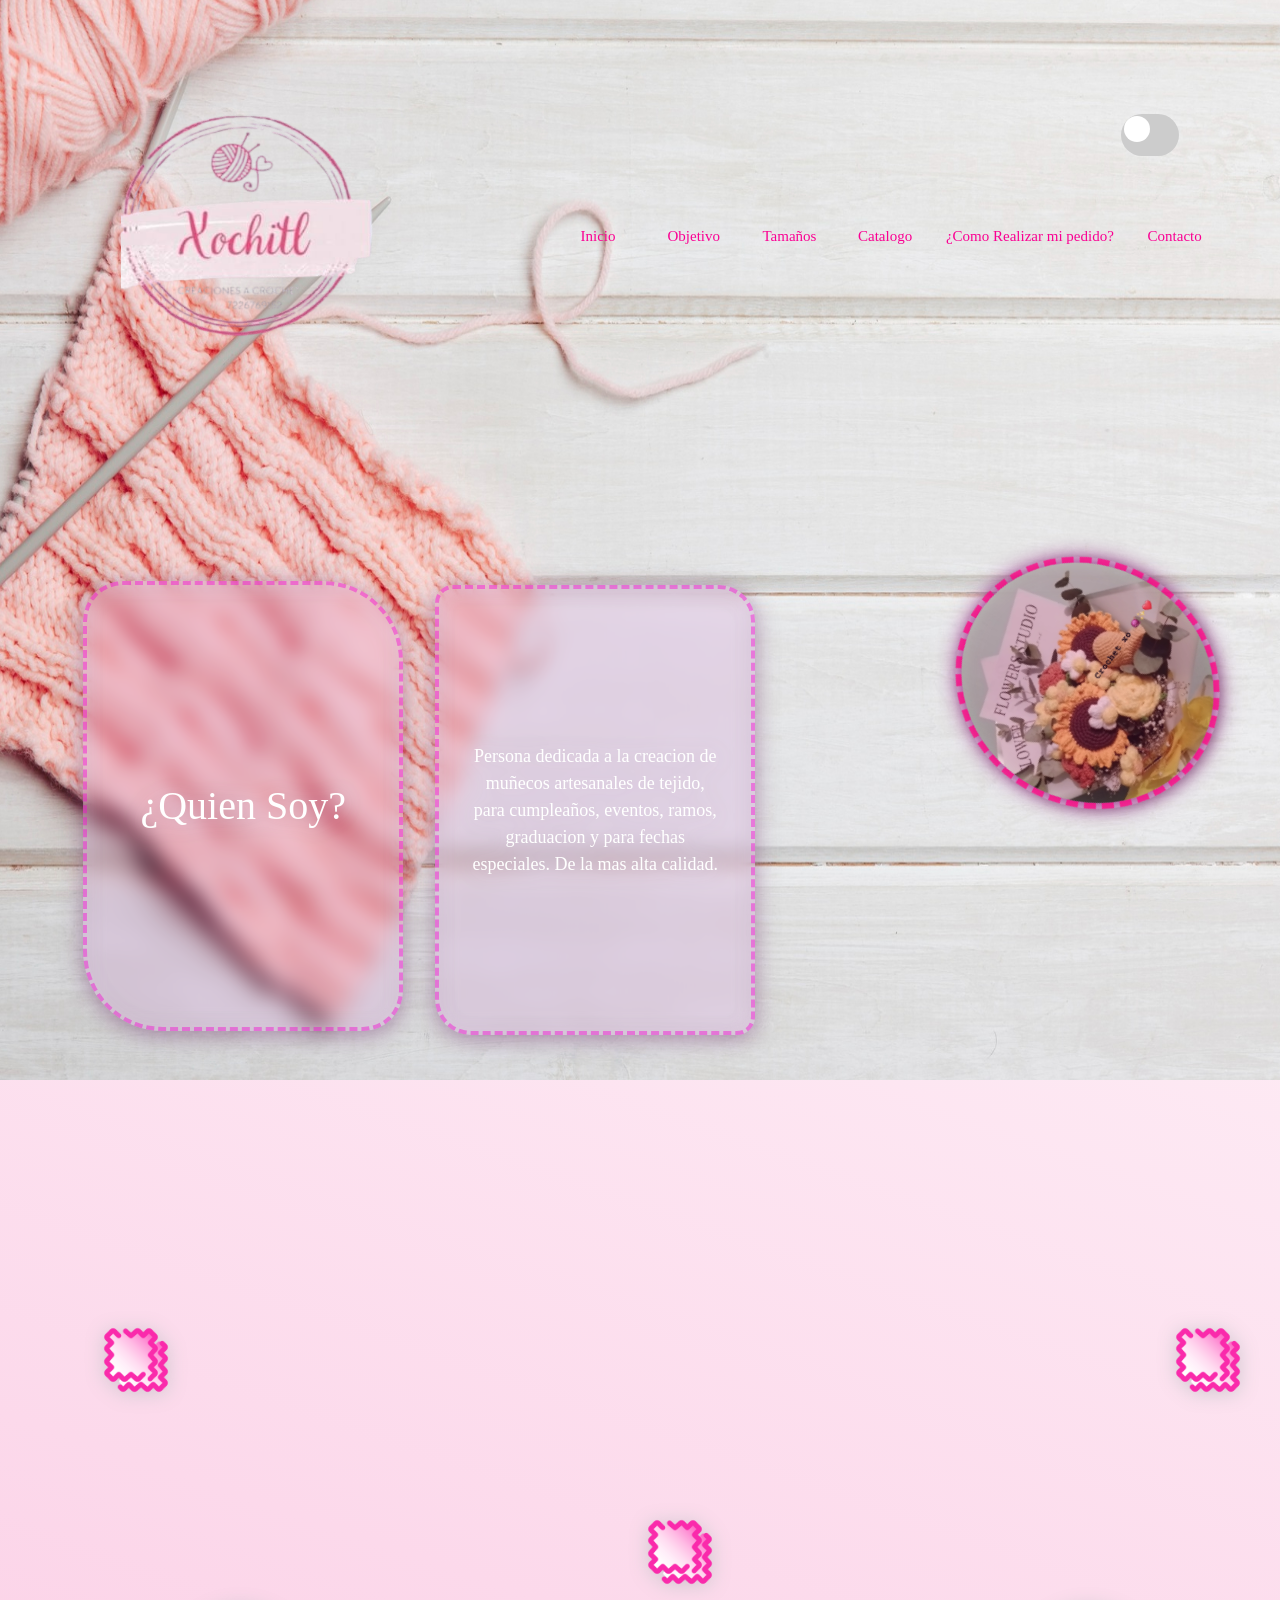
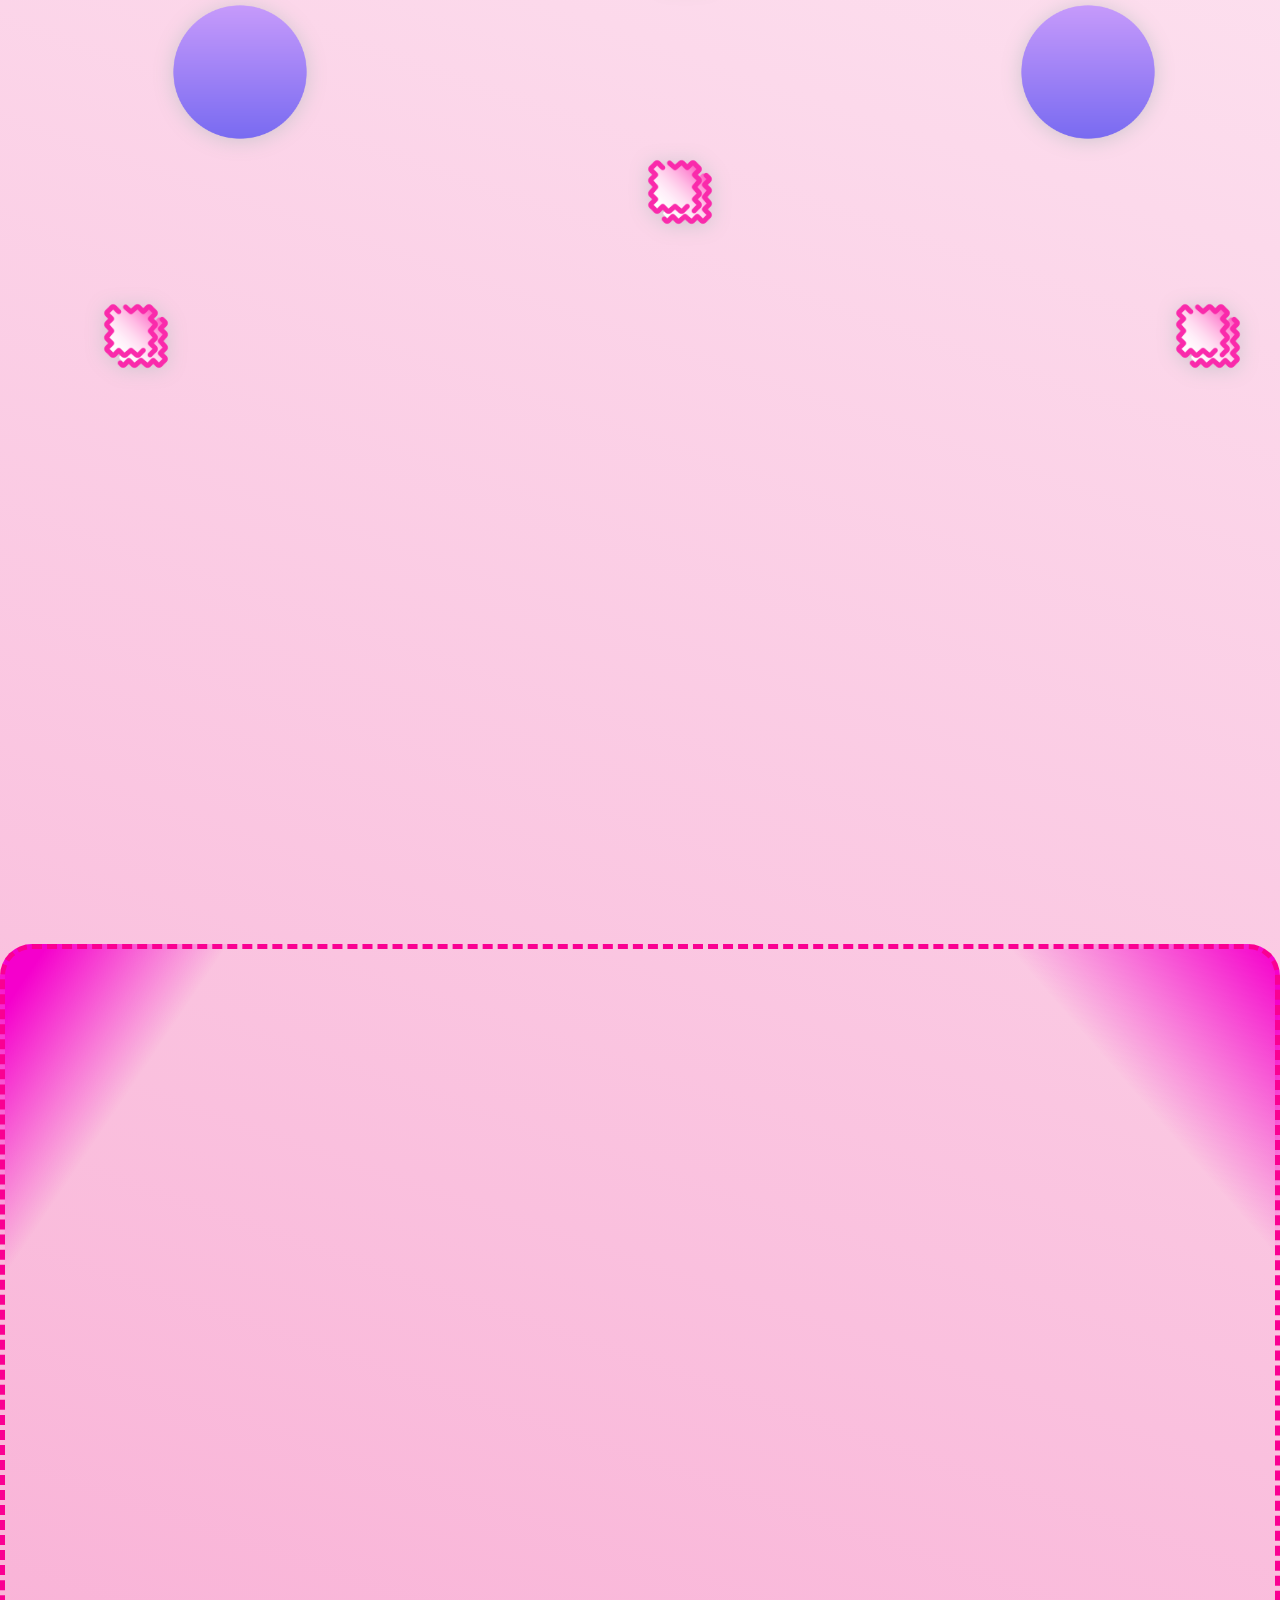
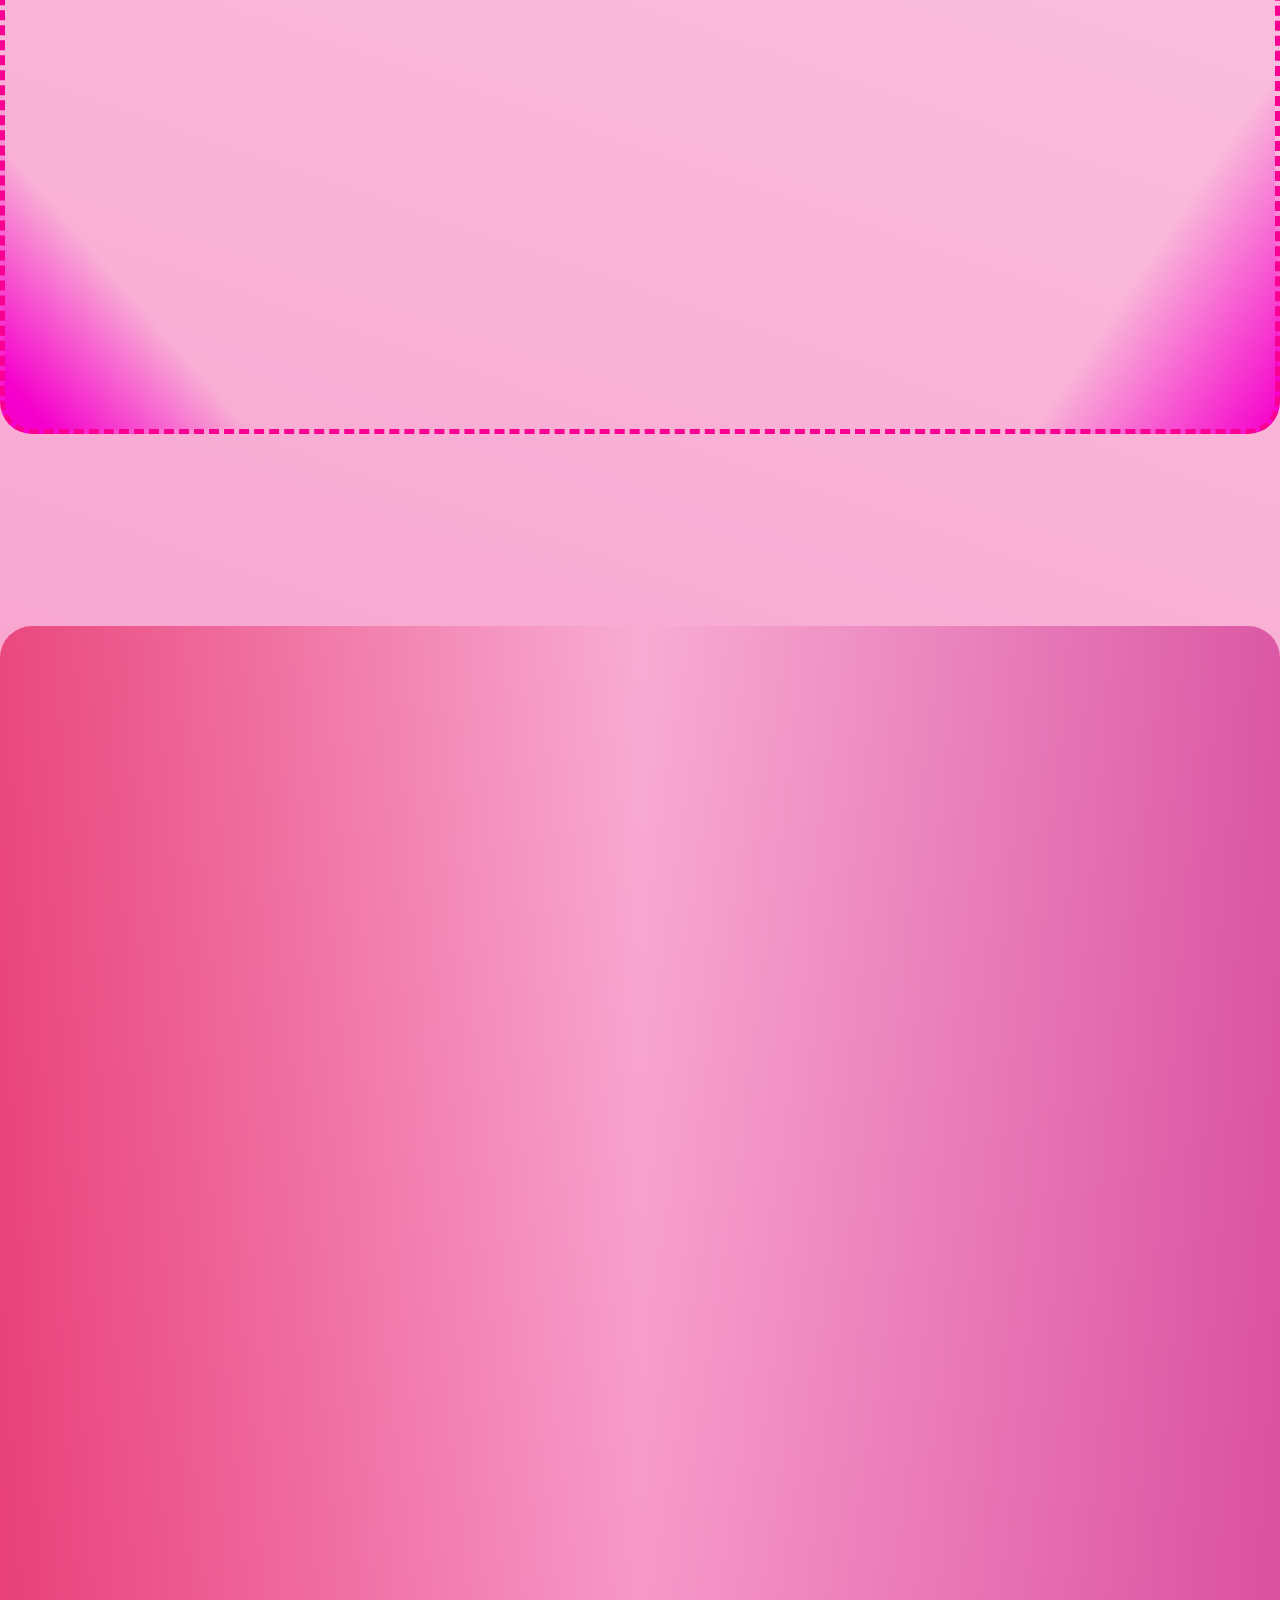
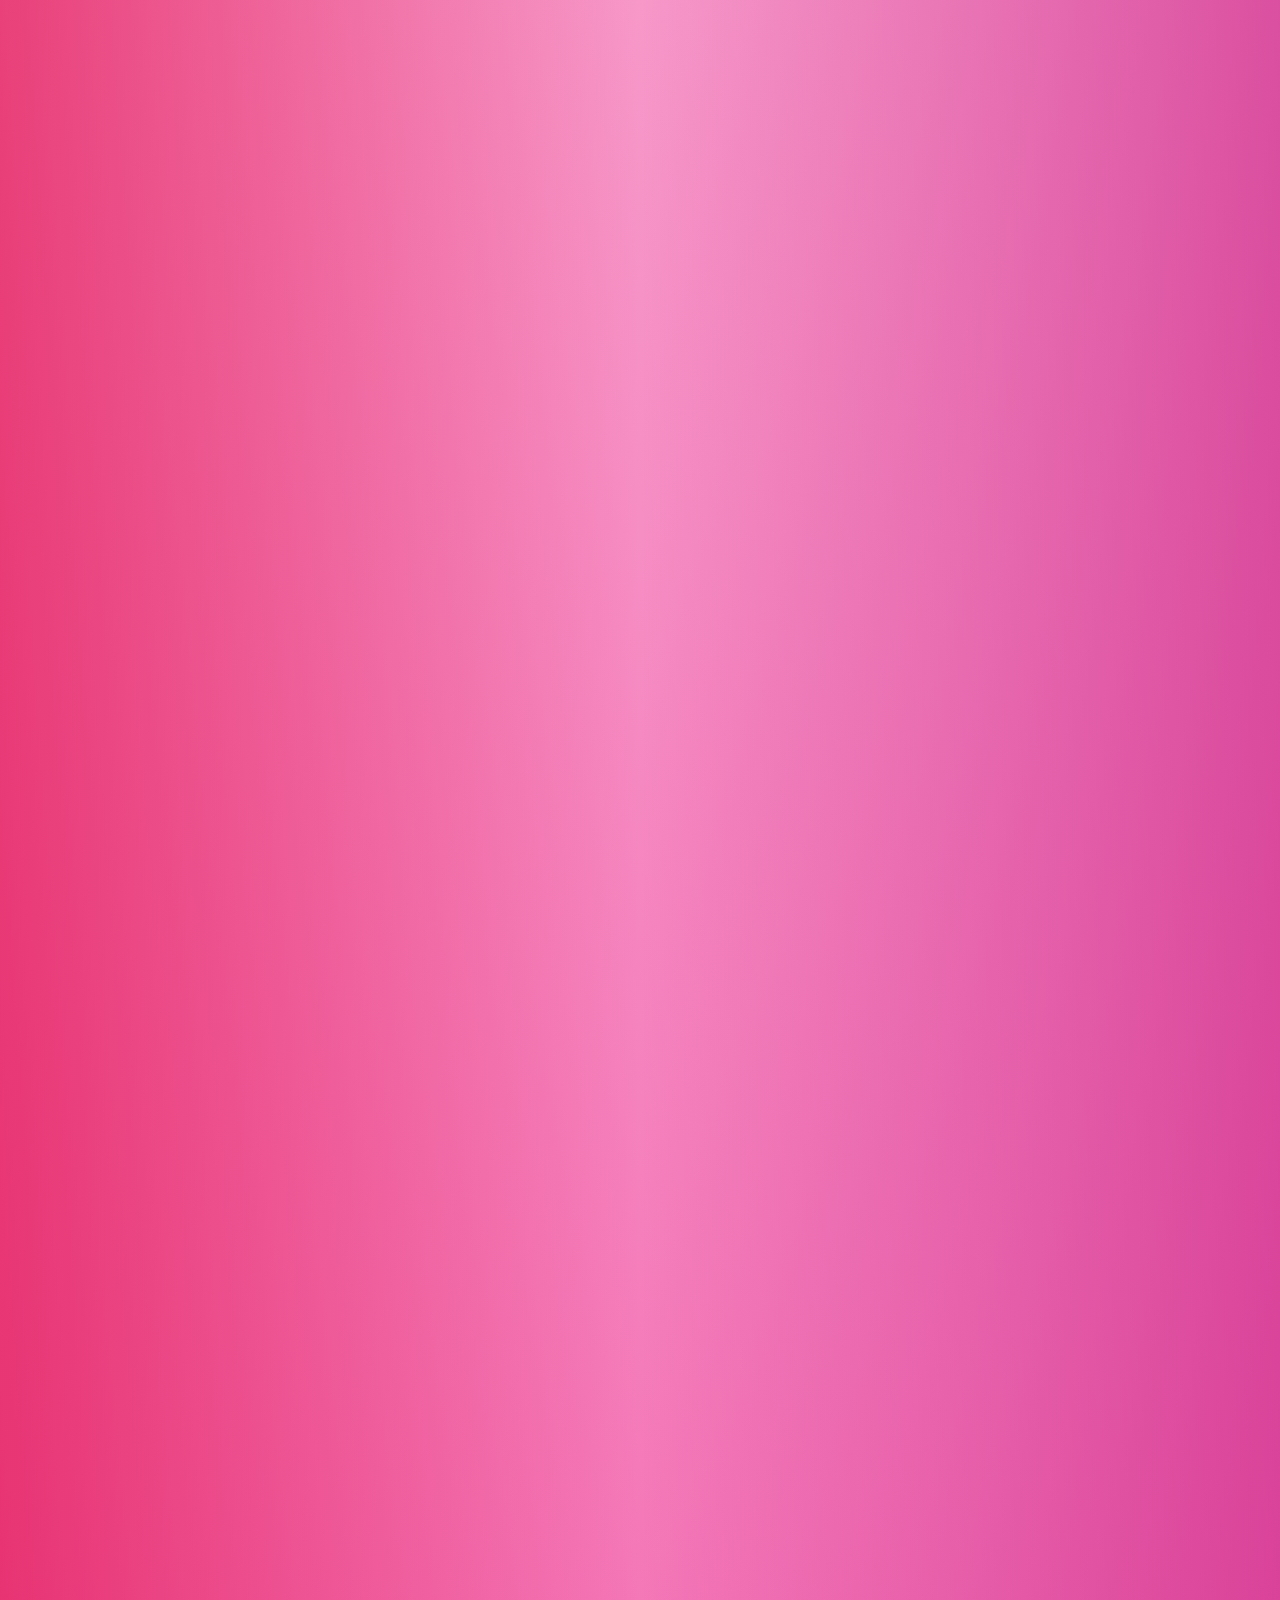
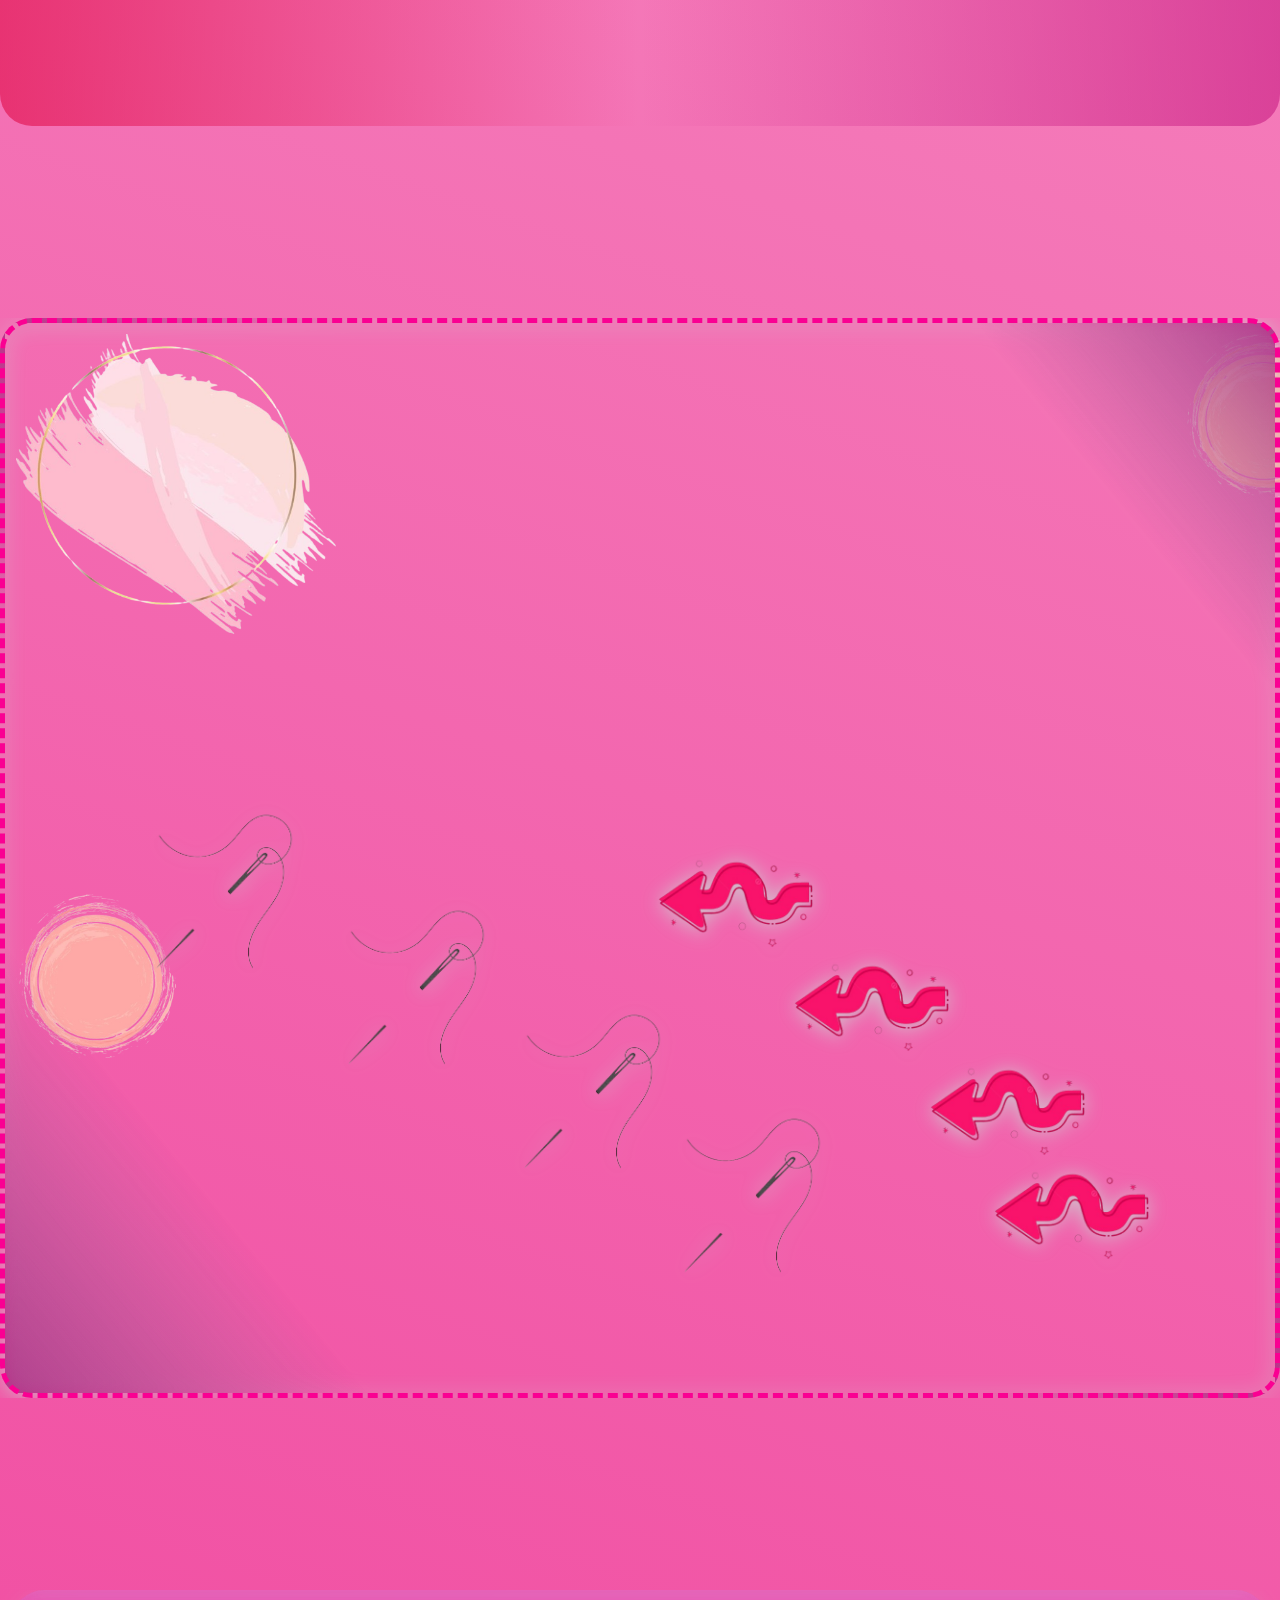
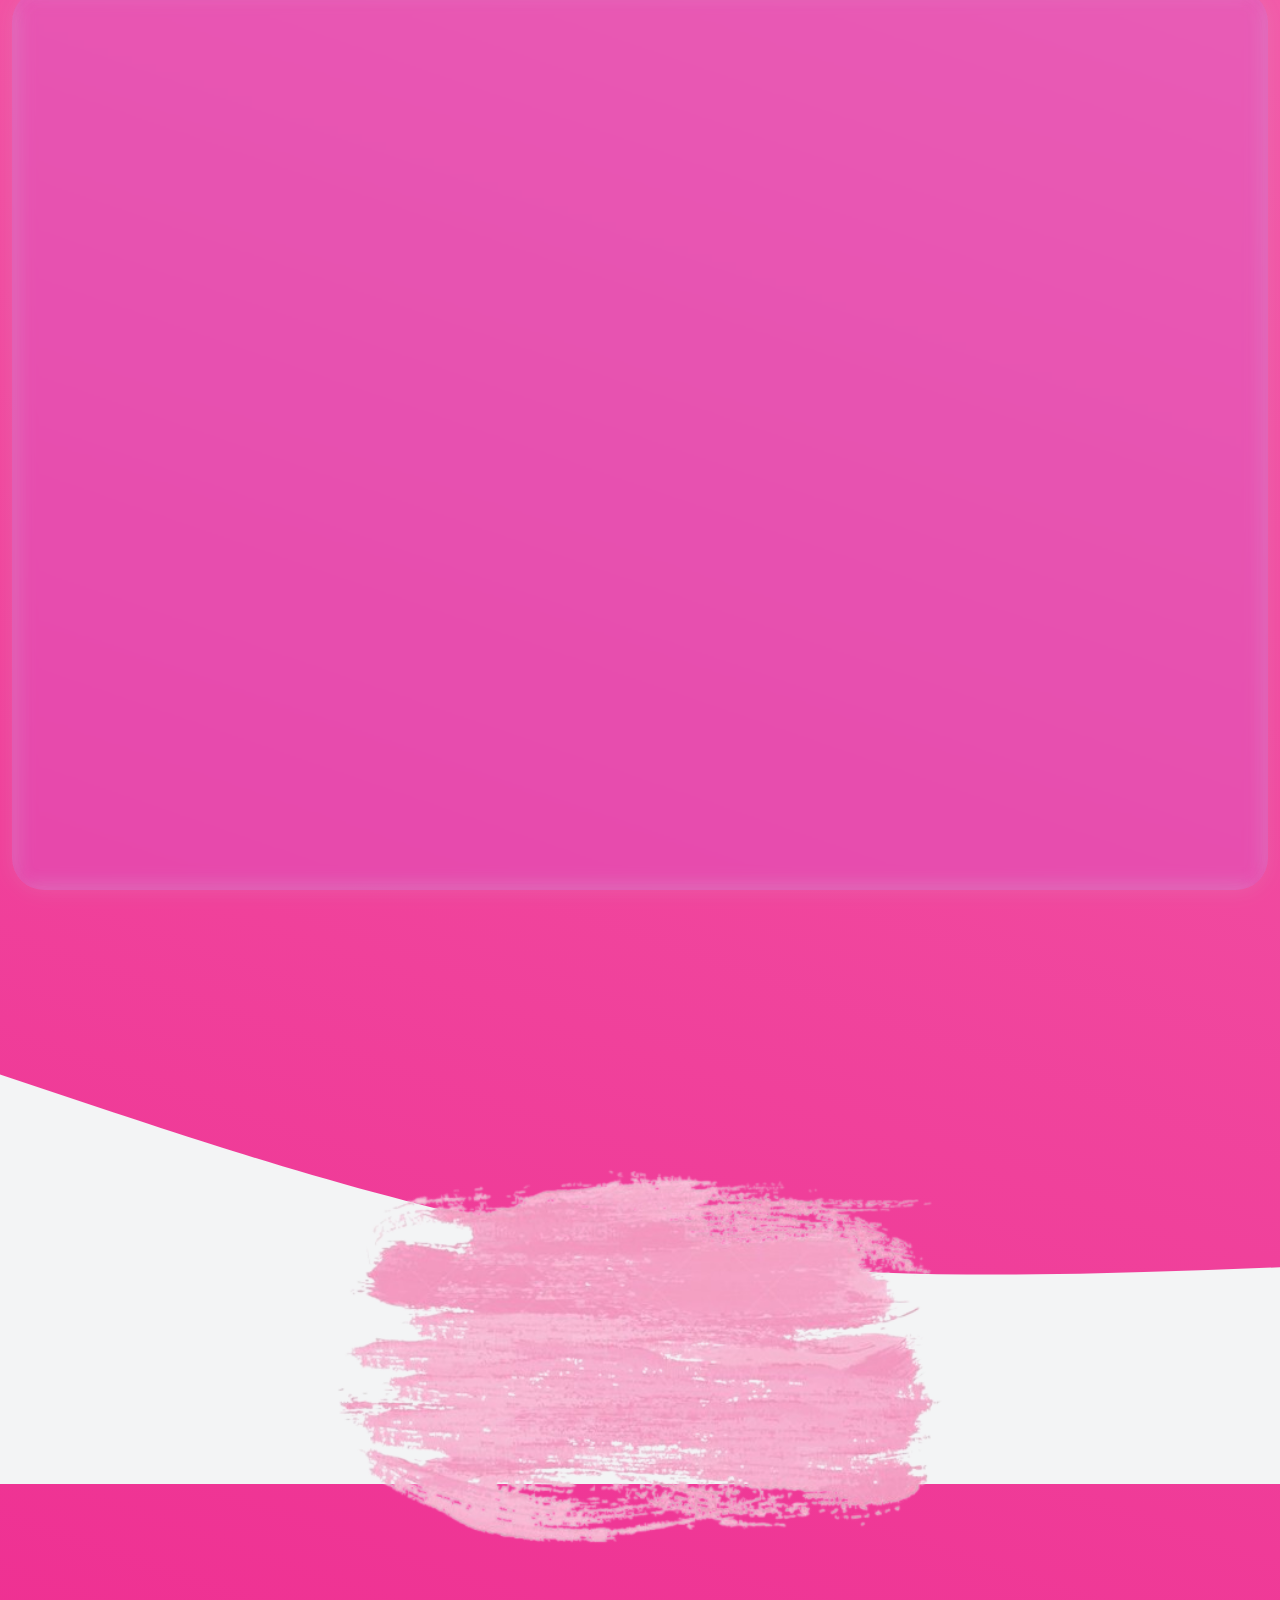
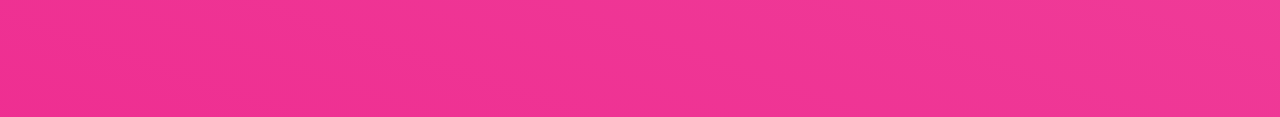
==== commit 49fd18e9: "se termina media de 320px, 322px y 425px" ====
--- a/html/Catalogo2.html
+++ b/html/Catalogo2.html
@@ -49,7 +49,7 @@
                                 </ul>
 
                                 <div class="iconhamburger" id="btnbuger">
-                                        <button class="navpeelable"><img src="../css/img/Iconos_Xo/icon-icons.svg" id="activebtnav" alt="iconhamburger"></button>
+                                    <button class="navpeelable"><img src="../css/img/Iconos_Xo/icon-icons.svg" id="activebtnav" alt="iconhamburger"></button>
                                 </div>
 
                             </div>
--- a/css/stylecatalogo2.css
+++ b/css/stylecatalogo2.css
@@ -179,6 +179,11 @@
 #CatalogXo > .container-fluid:nth-child(1){
     /* border: yellow solid 2px; */
     height: 320vh;
+}
+
+#ContactXo > .container-fluid:nth-child(1){
+    /* border: orange solid 2px; */
+    height: 105vh;
 }
 
 /*Inicio Diseño de menú*/
@@ -1246,12 +1251,14 @@
     position: absolute;
     min-width: 100%;
     height: 100vh;
-    background: url(../css/img/Iconos_Xo/FlechaDibujo.png) no-repeat 20em 14em / 20em,/*1er flecha*/
-    url(../css/img/Iconos_Xo/FlechaDibujo.png) no-repeat 12em 6em / 20em,/*2do flecha*/
-    url(../css/img/Iconos_Xo/FlechaDibujo.png) no-repeat -1em -3em / 20em,/*3er flecha*/
-    url(../css/img/Iconos_Xo/Aguja2.png) no-repeat 61em 15em / 20em,/*aguja de texto 1*/
-    url(../css/img/Iconos_Xo/Aguja2.png) no-repeat 45em 5em / 20em,/*aguja de texto 2*/
-    url(../css/img/Iconos_Xo/Aguja2.png) no-repeat 25em -4em / 20em;/*aguja de texto 3*/
+    background: url(../css/img/Iconos_Xo/FlechaDibujo.png) no-repeat 26em 18em / 15em,/*1er flecha*/
+    url(../css/img/Iconos_Xo/FlechaDibujo.png) no-repeat 17.5em 11.5em / 15em,/*2do flecha*/
+    url(../css/img/Iconos_Xo/FlechaDibujo.png) no-repeat 9em 5em / 15em,/*3er flecha*/
+    url(../css/img/Iconos_Xo/FlechaDibujo.png) no-repeat 5em -1.5em / 15em,/*4to flecha*/
+    url(../css/img/Iconos_Xo/Aguja2.png) no-repeat 58em 18em / 15em,/*aguja de texto 1*/
+    url(../css/img/Iconos_Xo/Aguja2.png) no-repeat 46em 12em / 15em,/*aguja de texto 2*/
+    url(../css/img/Iconos_Xo/Aguja2.png) no-repeat 35em 5.5em / 15em,/*aguja de texto 3*/
+    url(../css/img/Iconos_Xo/Aguja2.png) no-repeat 25em -1em / 15em;/*aguja de texto 4*/
     z-index: 2;
     /* border: tomato 2px solid; */
     transform: rotate(180deg);
@@ -1274,10 +1281,8 @@
 
 .ContainerContactXo{
     position: relative;
-    min-height: 100%;
-    height: 100vh;
     display: grid;
-    grid-auto-rows: 100%;
+    min-height: 100vh;
     grid-template-columns: 50% 50%;
     gap: 0em;
     grid-auto-flow: column;
@@ -1362,6 +1367,8 @@
     height: 30vh;
     /* border: #88ce02 2px solid; */
 }
+
+/*inicia estilo de footer*/
 
 .FormXo{
     position: relative;
@@ -1428,7 +1435,7 @@
     justify-content: center;
     align-content: center;
     /* border: rgba(0,0,0,0.8) 2px solid; */
-    height: 80vh;
+    min-height: 80vh;
     max-width: 100%;
     background: url(../css/img/Fondos_Pagina_Munecos/FondoFooter2.svg) no-repeat 0em 2em / 160%;
     overflow: hidden;
@@ -1447,7 +1454,7 @@
 .NameXo{
     /* border: yellow 2px solid; */
     position: absolute;
-    height: 80vh;
+    height: 100vh;
     min-width: 100%;
     display: flex;
     flex-direction: column;
--- a/css/responsive.css
+++ b/css/responsive.css
@@ -11,21 +11,1536 @@
 
 /* Media Queries */
 
-@media (min-width: 318px) and (max-width: 575px) {
+@media (max-width: 320px){
+   .container-fluid{
+      /* border: yellow 2px solid; */
+      margin-bottom: 25%;
+   }
+
+   /*Responsive de inicio*/
+
+   .welcomeContainer{
+      font-size: 26px;
+   }
+
+   .buttomEnter > a.enterButton{
+      font-size: 30px;
+   }
+
+   .imglogo{
+      justify-content: center;
+   }
+
+   /*Responsive de menu*/
+
+   .OptionandLogoMenu{
+      /* border: turquoise 1px solid; */
+      grid-template-columns: 29% 19%;
+   }
+
+   .ImgLogoXo > img{
+      width: 60%;
+   }
+
+   .navoption{
+      display: none;
+   }
+
+   .iconhamburger{
+      position: fixed;
+      left: 81%;
+      top: 5%;
+      display: inline;
+      /* border: springgreen 1px solid; */
+      width: 14%;
+      height: 9vh;
+      z-index: 999;
+   }
+
+   .navpeelable{
+      display: inline;
+      width: 100%;
+      height: 8vh;
+      border-radius: 1em;
+   }
+
+   .switch{
+      min-width: 48%;
+      height: 5vh;
+      right: 10px;
+      top: 50px;
+   }
+
+   .slider{
+      height: 5.6vh;
+   }
+
+   .scroll-action-nav{
+      position: fixed;
+      min-width: 100%;
+      height: 23vh;
+      background-color: white;
+      animation: activemenu 2s ease;
+      display: grid;
+      grid-template-columns: 28% 52%;
+      grid-auto-rows: 20%;
+      z-index: 999;
+   }
+
+   @keyframes activemenu {
+      from{
+         transform: translateY(-100px);
+      }to{
+         transform: translateY(0);
+         transition: 2s all ease;
+      }
+   }
+
+   .scroll-action-nav .OptionMenu{
+      display: inline-block;
+      border: 1px red solid;
+   }
+
+   .scroll-action-nav .navoption{
+      display: inline;
+      width: 50%;
+      height: 32vh;
+      /* border: yellow 1px solid; */
+      justify-content: center;
+      align-content: end;
+      top: 0;
+   }
+
+   .scroll-action-nav .navoption > li{
+      height: 3.1vh;
+      top: -7px;
+   }
+
+   .scroll-action-nav .navoption > li > a{
+      font-size: 10px;
+   }
+
+   .scroll-action-nav .switch{
+      top: 16px;
+      right: 25px;
+      min-width: 52%;
+      height: 5vh;
+   }
+
+   .scroll-action-nav .slider{
+      width: 98%;
+      height: 5.8vh;
+   }
+
+   .scroll-action-nav .iconhamburger{
+      position: absolute;
+      top: 27%;
+      left: 80%;
+   }
+
+   /*responsive Who*/
+
+   #WhoMyXo > .container-fluid{
+      /* border: springgreen 1px solid; */
+      height: 220vh;
+   }
+
+   .ContainerWhoXo{
+      /* border: yellow 1px solid; */
+      min-height: 270vh;
+      background-size: 100% 100%;
+   }
+
+   .ContainerTextAndTittleWhoXo{
+      /* border: tomato 1px solid; */
+      display: flex;
+      flex-direction: column;
+      min-height: 180vh;
+      justify-items: center;
+   }
+
+   .TittleWhoXo > h3{
+      position: relative;
+      min-width: 48vh;
+      top: 0;
+      right: 118%;
+      font-size: 30px;
+      height: 44vh;
+   }
+
+   .TextWhoXo > p{
+      position: relative;
+      min-width: 48vh;
+      top: 15px;
+      right: 116%;
+      font-size: 15px;
+      height: 44vh;
+   }
+
+   .ImgWhoXo{
+      /* border: blue solid 1px; */
+      min-width: 58vh;
+      top: 0;
+      right: 0%;
+      justify-content: center;
+      align-items: center;
+   }
+
+   .ImgWhoXo > img{
+      width: 49%;
+      height: 28vh;
+   }
+
+   .ImgWhoXo > img:nth-child(1){
+      top: 0;
+      left: 25%;
+   }
+
+   .ImgWhoXo > img:nth-child(2){
+      top: 41%;
+      left: 26px;
+   }
+
+   .ImgWhoXo > img:nth-child(3){
+      top: 42%;
+      left: 40%;
+   }
+
+   /*responsive Aim*/
+
+   #AimXO > .container-fluid{
+      /* border: springgreen 1px solid; */
+      height: 210vh;
+   }
+
+   .ContainerTittleandTextAimXo{
+      /* border: yellow 1px solid; */
+      height: 210vh;
+   }
+
+   .TittleAimXo > h3{
+      font-size: 20px;
+      width: 70%;
+   }
+
+   .ContainerTextAimXo{
+      flex-direction: column;
+      height: 145vh;
+      justify-content: center;
+      align-items: center;
+   }
+
+   .ImgAimXo > img{
+      top: 8%;
+      left: 41%;
+   }
+
+   .TextAim{
+      min-height: 50vh;
+      width: 75%;
+   }
+
+   .TextAim > p{
+      font-size: 12px;
+   }
+
+   /*Responsive Size*/
+
+   .ContainerTittleandSizesXo{
+      flex-direction: column;
+   }
+
+   .ContainerSizesXo{
+      min-height: 53vh;
+   }
+
+   .TittleSizeXo{
+      /* border: yellowgreen 1px solid; */
+      top: 6%;
+      width: 85%;
+   }
+
+   .TittleSizeXo > h3{
+      font-size: 30px;
+   }
+
+   .cards > li > h3{
+      position: relative;
+      top: 9px;
+      font-size: 20px;
+   }
+
+   .cards li{
+      top: 24%;
+      width: 100%;
+      height: 59vh;
+   }
+
+   /*Responsive Catalogo*/
+
+   #CatalogXo > .container-fluid:nth-child(1){
+      height: 650vh;
+      /* border: blue solid 1px; */
+   }
+   
+   .CatalogoXocontainer{
+      height: 650vh;
+   }
+
+   .TittleCatalogo > h3{
+      width: 74%;
+      font-size: 33px;
+      top: 22px;
+   }
+
+   .TextCatalogo > p{
+      font-size: 15px;
+   }
+
+   .ImgContainerCatXo{
+      bottom: 30px;
+      grid-template-columns: 73%;
+      grid-auto-rows: 10%;
+      /* border: seashell 1px solid; */
+      height: 650vh;
+   }
+
+   .buttomMore{
+      bottom: 28px;
+   }
+
+   /*responsive process*/
+
+   .ContainerTittleandTextProcess{
+      /* border: seagreen 1px solid; */
+      flex-direction: column;
+      justify-content: center;
+      align-items: center;
+   }
+
+   .TittleProcess{
+      width: 72%;
+      left: -10px;
+   }
+
+   .TittleProcess > h3{
+      font-size: 30px;
+   }
+
+   .textprocess{
+      font-size: 12px;
+      width: 85%!important;
+   }
+
+   .FlechaProgress{
+      display: none;
+   }
+
+   /*responsive contact*/
+
+   #ContactXo > .container-fluid:nth-child(1){
+      /* border: yellow 1px solid; */
+      height: 220vh;
+   }
+
+   .ContainerContactXo{
+      grid-template-columns: 100% !important;
+      grid-template-rows: 54% 42%;
+      grid-auto-flow: column;
+   }
+
+   .IconsXo{
+      grid-template-columns: 30% 30%;
+      grid-template-rows: 50% 50%;
+      gap: 27px;
+   }
+
+   .IconsRed{
+      /* border: skyblue 1px solid; */
+      width: 100%;
+      height: 24vh;
+   }
+
+
+   .IconsRed > a > img{
+      /* border: 1px solid orange; */
+      position: absolute;
+      top: 41px;
+      left: 18px;
+      height: 16vh;
+   }
+
+   .dateperson{
+      font-size: 10px;
+      grid-template-columns: 48% 48%;
+      grid-auto-rows: 50%;
+   }
+
+   .FormXosizeandcomentarie > h3{
+      font-size: 20px;
+   }
+
+   .sizeform{
+      font-size: 14px;
+   }
+
+   /*Responsive footer*/
+
+   .FooterXo{
+      /* border: olivedrab 1px solid; */
+      min-height: 56vh;
+   }
+
+   .backgroundfooter{
+      background-size: 76%;
+   }
+
+   .footerdate{
+      min-width: 100%;
+   }
+
+   .FooterXo{
+      /* border: tomato 1px solid; */
+      min-height: 26vh;
+   }
+
+   .footerdate{
+      font-size: 13px;
+   }
+
+   .NameXo{
+      gap: 10px
+   }
+
+   textarea{
+      position: relative;
+      top: 16px;
+      width: 83%;
+   }
+}
+
+@media (min-width: 322px) and (max-width: 575px) {
   *{
-   border: goldenrod 2px solid;
+   border: goldenrod 0px solid;
+   }
+
+   .container-fluid{
+      /* border: yellow 2px solid; */
+      margin-bottom: 25%;
+   }
+
+   /*Responsive de inicio*/
+
+   .welcomeContainer{
+      font-size: 26px;
+   }
+
+   .buttomEnter > a.enterButton{
+      font-size: 30px;
+   }
+
+   .imglogo{
+      justify-content: center;
+   }
+
+   /*Responsive de menu*/
+
+   .OptionandLogoMenu{
+      /* border: turquoise 1px solid; */
+      grid-template-columns: 31% 26%;
+   }
+
+   .ImgLogoXo > img{
+      width: 60%;
+   }
+
+   .navoption{
+      display: none;
+   }
+
+   .iconhamburger{
+      position: fixed;
+      left: 85%;
+      top: 5%;
+      display: inline;
+      /* border: springgreen 1px solid; */
+      width: 10%;
+      height: 9vh;
+      z-index: 999;
+   }
+
+   .navpeelable{
+      display: inline;
+      width: 100%;
+      height: 8vh;
+      border-radius: 1em;
+   }
+
+   .switch{
+      min-width: 35%;
+      height: 5vh;
+      right: 16px;
+      top: 54px;
+   }
+
+   .slider{
+      height: 5.6vh;
+   }
+
+   .scroll-action-nav{
+      position: fixed;
+      min-width: 100%;
+      height: 23vh;
+      background-color: white;
+      animation: activemenu 2s ease;
+      display: grid;
+      grid-template-columns: 28% 52%;
+      grid-auto-rows: 20%;
+      z-index: 999;
+   }
+
+   @keyframes activemenu {
+      from{
+         transform: translateY(-100px);
+      }to{
+         transform: translateY(0);
+         transition: 2s all ease;
+      }
+   }
+
+   .scroll-action-nav .OptionMenu{
+      display: inline-block;
+      border: 1px red solid;
+   }
+
+   .scroll-action-nav .navoption{
+      display: inline;
+      width: 50%;
+      height: 32vh;
+      /* border: yellow 1px solid; */
+      justify-content: center;
+      align-content: end;
+      top: 0;
+   }
+
+   .scroll-action-nav .navoption > li{
+      height: 3.1vh;
+      top: -7px;
+   }
+
+   .scroll-action-nav .navoption > li > a{
+      font-size: 10px;
+   }
+
+   .scroll-action-nav .switch{
+      top: 16px;
+      right: 25px;
+      min-width: 52%;
+      height: 5vh;
+   }
+
+   .scroll-action-nav .slider{
+      width: 98%;
+      height: 5.8vh;
+   }
+
+   .scroll-action-nav .iconhamburger{
+      position: absolute;
+      top: 27%;
+      left: 80%;
+   }
+
+   /*responsive Who*/
+
+   #WhoMyXo > .container-fluid{
+      /* border: springgreen 1px solid; */
+      height: 220vh;
+   }
+
+   .ContainerWhoXo{
+      /* border: yellow 1px solid; */
+      min-height: 270vh;
+      background-size: 100% 100%;
+   }
+
+   .ContainerTextAndTittleWhoXo{
+      /* border: tomato 1px solid; */
+      display: flex;
+      flex-direction: column;
+      min-height: 180vh;
+      justify-items: center;
+   }
+
+   .TittleWhoXo > h3{
+      position: relative;
+      min-width: 53vh;
+      top: 0;
+      right: 105%;
+      font-size: 30px;
+   }
+
+   .TextWhoXo > p{
+      position: relative;
+      min-width: 53vh;
+      top: 0;
+      right: 100%;
+      font-size: 15px;
+   }
+
+   .ImgWhoXo{
+      /* border: blue solid 1px; */
+      min-width: 58vh;
+      top: 0;
+      right: 0%;
+      justify-content: center;
+      align-items: center;
+   }
+
+   .ImgWhoXo > img{
+      width: 55%;
+   }
+
+   .ImgWhoXo > img:nth-child(1){
+      top: 0;
+      left: 22%;
+   }
+
+   .ImgWhoXo > img:nth-child(2){
+      top: 41%;
+      left: 10px;
+   }
+
+   .ImgWhoXo > img:nth-child(3){
+      top: 41%;
+      left: 42%;
+   }
+
+   /*responsive Aim*/
+
+   #AimXO > .container-fluid{
+      /* border: springgreen 1px solid; */
+      height: 210vh;
+   }
+
+   .ContainerTittleandTextAimXo{
+      /* border: yellow 1px solid; */
+      height: 210vh;
+   }
+
+   .TittleAimXo > h3{
+      font-size: 20px;
+      width: 70%;
+   }
+
+   .ContainerTextAimXo{
+      flex-direction: column;
+      height: 145vh;
+      justify-content: center;
+      align-items: center;
+   }
+
+   .ImgAimXo > img{
+      top: 8%;
+      left: 41%;
+   }
+
+   .TextAim{
+      min-height: 50vh;
+      width: 75%;
+   }
+
+   .TextAim > p{
+      font-size: 12px;
+   }
+
+   /*Responsive Size*/
+
+   .ContainerTittleandSizesXo{
+      flex-direction: column;
+   }
+
+   .ContainerSizesXo{
+      min-height: 53vh;
+   }
+
+   .TittleSizeXo{
+      /* border: yellowgreen 1px solid; */
+      top: 6%;
+      width: 85%;
+   }
+
+   .TittleSizeXo > h3{
+      font-size: 30px;
+   }
+
+   .cards > li > h3{
+      position: relative;
+      top: 9px;
+      font-size: 20px;
+   }
+
+   .cards li{
+      top: 24%;
+      width: 100%;
+      height: 59vh;
+   }
+
+   /*Responsive Catalogo*/
+
+   #CatalogXo > .container-fluid:nth-child(1){
+      height: 650vh;
+      /* border: blue solid 1px; */
+   }
+   
+   .CatalogoXocontainer{
+      height: 650vh;
+   }
+
+   .TittleCatalogo > h3{
+      width: 60%;
+      font-size: 30px;
+      top: 21px;
+   }
+
+   .TextCatalogo > p{
+      font-size: 15px;
+   }
+
+   .ImgContainerCatXo{
+      bottom: 30px;
+      grid-template-columns: 73%;
+      grid-auto-rows: 10%;
+      /* border: seashell 1px solid; */
+      height: 650vh;
+   }
+
+   .buttomMore{
+      bottom: 28px;
+   }
+
+   /*responsive process*/
+
+   .ContainerTittleandTextProcess{
+      /* border: seagreen 1px solid; */
+      flex-direction: column;
+      justify-content: center;
+      align-items: center;
+   }
+
+   .TittleProcess{
+      width: 72%;
+      left: -10px;
+   }
+
+   .TittleProcess > h3{
+      font-size: 30px;
+   }
+
+   .textprocess{
+      font-size: 12px;
+      width: 85%!important;
+   }
+
+   .FlechaProgress{
+      display: none;
+   }
+
+   /*responsive contact*/
+
+   #ContactXo > .container-fluid:nth-child(1){
+      /* border: yellow 1px solid; */
+      height: 204vh;
+   }
+
+   .ContainerContactXo{
+      grid-template-columns: 100% !important;
+      grid-template-rows: 53% 42%;
+      grid-auto-flow: column;
+   }
+
+   .IconsXo{
+      grid-template-columns: 30% 30%;
+      grid-template-rows: 50% 50%;
+      gap: 27px;
+   }
+
+   .IconsRed{
+      /* border: skyblue 1px solid; */
+      width: 100%;
+      height: 24vh;
+   }
+
+
+   .IconsRed > a > img{
+      /* border: 1px solid orange; */
+      position: absolute;
+      top: 41px;
+      left: 18px;
+      height: 16vh;
+   }
+
+   .dateperson{
+      font-size: 10px;
+      grid-template-columns: 48% 48%;
+      grid-auto-rows: 50%;
+   }
+
+   .FormXosizeandcomentarie > h3{
+      font-size: 20px;
+   }
+
+   .sizeform{
+      font-size: 14px;
+   }
+
+   /*Responsive footer*/
+
+   .FooterXo{
+      /* border: olivedrab 1px solid; */
+      min-height: 56vh;
+   }
+
+   .backgroundfooter{
+      background-size: 60%;
+   }
+
+   .footerdate{
+      min-width: 100%;
+   }
+
+   .FooterXo{
+      /* border: tomato 1px solid; */
+      min-height: 30vh;
+   }
+
+   .footerdate{
+      font-size: 13px;
+   }
+
+   .NameXo{
+      gap: 10px
+   }
+
+   textarea{
+      position: relative;
+      top: 16px;
+      width: 83%;
    }
 }
 
-@media (min-width: 576px) and (max-width: 767px) {
+@media (min-width: 425px) and (max-width: 767px) {
   *{
-   border: tomato 2px solid;
-   }
+   border: tomato 0px solid;
+   }
+
+   .container-fluid{
+      /* border: yellow 2px solid; */
+      margin-bottom: 25%;
+   }
+
+   /*Responsive de inicio*/
+
+   .welcomeContainer{
+      font-size: 26px;
+   }
+
+   .buttomEnter > a.enterButton{
+      font-size: 30px;
+   }
+
+   .imglogo{
+      justify-content: center;
+   }
+
+   /*Responsive de menu*/
+
+   .OptionandLogoMenu{
+      /* border: turquoise 1px solid; */
+      grid-template-columns: 38% 27%;
+   }
+
+   .ImgLogoXo > img{
+      width: 60%;
+   }
+
+   .navoption{
+      display: none;
+   }
+
+   .iconhamburger{
+      position: fixed;
+      left: 86%;
+      top: 5%;
+      display: inline;
+      /* border: springgreen 1px solid; */
+      width: 10%;
+      height: 9vh;
+      z-index: 999;
+   }
+
+   .navpeelable{
+      display: inline;
+      width: 100%;
+      height: 8vh;
+      border-radius: 1em;
+   }
+
+   .switch{
+      min-width: 34%;
+      height: 5vh;
+      right: 15px;
+      top: 46px;
+   }
+
+   .slider{
+      height: 5.6vh;
+   }
+
+   .scroll-action-nav{
+      position: fixed;
+      min-width: 100%;
+      height: 23vh;
+      background-color: white;
+      animation: activemenu 2s ease;
+      display: grid;
+      grid-template-columns: 28% 52%;
+      grid-auto-rows: 20%;
+      z-index: 999;
+   }
+
+   @keyframes activemenu {
+      from{
+         transform: translateY(-100px);
+      }to{
+         transform: translateY(0);
+         transition: 2s all ease;
+      }
+   }
+
+   .scroll-action-nav .OptionMenu{
+      display: inline-block;
+      border: 1px red solid;
+   }
+
+   .scroll-action-nav .navoption{
+      display: inline;
+      width: 50%;
+      height: 32vh;
+      /* border: yellow 1px solid; */
+      justify-content: center;
+      align-content: end;
+      top: 0;
+   }
+
+   .scroll-action-nav .navoption > li{
+      height: 3.1vh;
+      top: -7px;
+   }
+
+   .scroll-action-nav .navoption > li > a{
+      font-size: 10px;
+   }
+
+   .scroll-action-nav .switch{
+      top: 16px;
+      right: 25px;
+      min-width: 52%;
+      height: 5vh;
+   }
+
+   .scroll-action-nav .slider{
+      width: 98%;
+      height: 5.8vh;
+   }
+
+   .scroll-action-nav .iconhamburger{
+      position: absolute;
+      top: 27%;
+      left: 80%;
+   }
+
+   /*responsive Who*/
+
+   #WhoMyXo > .container-fluid{
+      /* border: springgreen 1px solid; */
+      height: 220vh;
+   }
+
+   .ContainerWhoXo{
+      /* border: yellow 1px solid; */
+      min-height: 270vh;
+      background-size: 100% 100%;
+   }
+
+   .ContainerTextAndTittleWhoXo{
+      /* border: tomato 1px solid; */
+      display: flex;
+      flex-direction: column;
+      min-height: 180vh;
+      justify-items: center;
+   }
+
+   .TittleWhoXo > h3{
+      position: relative;
+      min-width: 53vh;
+      top: 0;
+      right: 105%;
+      font-size: 30px;
+   }
+
+   .TextWhoXo > p{
+      position: relative;
+      min-width: 53vh;
+      top: 0;
+      right: 100%;
+      font-size: 15px;
+   }
+
+   .ImgWhoXo{
+      /* border: blue solid 1px; */
+      min-width: 58vh;
+      top: 0;
+      right: 0%;
+      justify-content: center;
+      align-items: center;
+   }
+
+   .ImgWhoXo > img{
+      width: 55%;
+   }
+
+   .ImgWhoXo > img:nth-child(1){
+      top: 0;
+      left: 22%;
+   }
+
+   .ImgWhoXo > img:nth-child(2){
+      top: 41%;
+      left: 10px;
+   }
+
+   .ImgWhoXo > img:nth-child(3){
+      top: 41%;
+      left: 42%;
+   }
+
+   /*responsive Aim*/
+
+   #AimXO > .container-fluid{
+      /* border: springgreen 1px solid; */
+      height: 210vh;
+   }
+
+   .ContainerTittleandTextAimXo{
+      /* border: yellow 1px solid; */
+      height: 210vh;
+   }
+
+   .TittleAimXo > h3{
+      font-size: 23px;
+      width: 70%;
+   }
+
+   .ContainerTextAimXo{
+      flex-direction: column;
+      height: 145vh;
+      justify-content: center;
+      align-items: center;
+   }
+
+   .ImgAimXo > img{
+      top: 8%;
+      left: 41%;
+   }
+
+   .TextAim{
+      min-height: 50vh;
+      width: 75%;
+   }
+
+   .TextAim > p{
+      font-size: 15px;
+   }
+
+   /*Responsive Size*/
+
+   .ContainerTittleandSizesXo{
+      flex-direction: column;
+   }
+
+   .ContainerSizesXo{
+      min-height: 53vh;
+   }
+
+   .TittleSizeXo{
+      /* border: yellowgreen 1px solid; */
+      top: 6%;
+      width: 85%;
+   }
+
+   .TittleSizeXo > h3{
+      font-size: 30px;
+   }
+
+   .cards > li > h3{
+      position: relative;
+      top: 9px;
+      font-size: 23px;
+   }
+
+   .cards li{
+      top: 24%;
+      width: 100%;
+      height: 59vh;
+   }
+
+   /*Responsive Catalogo*/
+
+   #CatalogXo > .container-fluid:nth-child(1){
+      height: 650vh;
+      /* border: blue solid 1px; */
+   }
+   
+   .CatalogoXocontainer{
+      height: 650vh;
+   }
+
+   .TittleCatalogo > h3{
+      width: 60%;
+      font-size: 30px;
+      top: 21px;
+   }
+
+   .TextCatalogo > p{
+      font-size: 15px;
+   }
+
+   .ImgContainerCatXo{
+      bottom: 30px;
+      grid-template-columns: 73%;
+      grid-auto-rows: 10%;
+      /* border: seashell 1px solid; */
+      height: 650vh;
+   }
+
+   .buttomMore{
+      bottom: 28px;
+   }
+
+   /*responsive process*/
+
+   .ContainerTittleandTextProcess{
+      /* border: seagreen 1px solid; */
+      flex-direction: column;
+      justify-content: center;
+      align-items: center;
+   }
+
+   .TittleProcess{
+      width: 72%;
+      left: -10px;
+   }
+
+   .TittleProcess > h3{
+      font-size: 30px;
+   }
+
+   .textprocess{
+      font-size: 12px;
+      width: 85%!important;
+   }
+
+   .FlechaProgress{
+      display: none;
+   }
+
+   /*responsive contact*/
+
+   #ContactXo > .container-fluid:nth-child(1){
+      /* border: yellow 1px solid; */
+      height: 204vh;
+   }
+
+   .ContainerContactXo{
+      grid-template-columns: 100% !important;
+      grid-template-rows: 53% 42%;
+      grid-auto-flow: column;
+   }
+
+   .IconsXo{
+      grid-template-columns: 30% 30%;
+      grid-template-rows: 50% 50%;
+      gap: 27px;
+   }
+
+   .IconsRed{
+      /* border: skyblue 1px solid; */
+      width: 100%;
+      height: 24vh;
+   }
+
+
+   .IconsRed > a > img{
+      /* border: 1px solid orange; */
+      position: absolute;
+      top: 41px;
+      left: 18px;
+      height: 16vh;
+   }
+
+   .dateperson{
+      font-size: 10px;
+      grid-template-columns: 50% 50%;
+      grid-auto-rows: 50%;
+   }
+
+   .FormXosizeandcomentarie > h3{
+      font-size: 20px;
+   }
+
+   .sizeform{
+      font-size: 14px;
+   }
+
+   /*Responsive footer*/
+
+   .FooterXo{
+      /* border: olivedrab 1px solid; */
+      min-height: 56vh;
+   }
+
+   .backgroundfooter{
+      background-size: 50%;
+   }
+
+   .footerdate{
+      font-size: 18px;
+   }
+
+   .FooterXo{
+      /* border: tomato 1px solid; */
+      min-height: 33vh;
+   }
+
+   .footerdate{
+      font-size: 8px;
+   }
+
+   .NameXo{
+      gap: 14px;
+   }
+
 }
 
 @media (min-width: 768px) and (max-width: 991px) {
   *{
-   border: blue 2px solid;
+   border: blue 0px solid;
+   }
+
+   .container-fluid{
+      /* border: yellow 2px solid; */
+      margin-bottom: 10%;
+   }
+
+   /*Responsive Menu*/
+
+   .OptionandLogoMenu{
+      grid-template-columns: 32% 62%;
+   }
+
+   .ImgLogoXo > img{
+      width: 58%;
+      left: 4%;
+      top: 18%;
+   }
+
+   .slider{
+      /* border: yellow 1px solid; */
+      min-width: 50%;
+      height: 5.6vh;
+   }
+
+   .switch{
+      min-width: 12.5%;
+      height: 5vh;
+      left: 0px;
+   }
+
+   .navoption{
+      gap: 16px;
+      justify-content: end;
+   }
+
+   .navoption > li > a{
+      font-size: 13px;
+   }
+
+   .is-scrolled{
+   grid-template-columns: 42%;
+   }
+
+   .is-scrolled .OptionandLogoMenu{
+      grid-template-columns: 45% 156%;
+   }
+
+   .is-scrolled .ImgLogoXo{
+      /* border: sienna 1px solid; */
+      max-width: 100%;
+   }
+
+   .is-scrolled .ImgLogoXo > img{
+      min-width: 27%;
+   }
+
+   .is-scrolled .navoption{
+      justify-content: center;
+   }
+
+   .is-scrolled .container-switch{
+      justify-content: center;
+      align-items: center;
+   }
+
+   .is-scrolled .switch{
+      /* border: yellow 1px solid; */
+      height: 7vh;
+      top: 3px;
+      min-width: 115%;
+      left: 28%;
+   }
+
+   .is-scrolled .slider{
+      top: 1px;
+      height: 5.6vh;
+   }
+
+   /*responsive Who*/
+
+   .ContainerWhoXo{
+      height: 125vh;
+      /* border: blue 1px solid; */
+   }
+
+   .ContainerTextAndTittleWhoXo{
+      min-height: 90vh;
+      /* border: 1px solid red; */
+   }
+
+   .scroll-active-who{
+      /* border: blue 1px solid; */
+      height: 90vh;
+   }
+
+   .is-scrolled .ContainerTextAndTittleWhoXo{
+      /* border: red 1px solid; */
+      min-height: 100vh;
+   }
+
+   .TittleWhoXo > h3{
+      font-size: 30px;
+      height: 44vh;
+   }
+   
+   .TextWhoXo > p{
+
+      font-size: 12px;
+      height: 44vh;
+      top: 10px;
+      left: 15px;
+   }
+
+   .ImgWhoXo{
+      /* border: springgreen 1px solid; */
+      justify-items: center;
+      align-items: center;
+      left: 23px;
+   }
+
+   .ImgWhoXo > img{
+      width: 52%;
+      height: 25vh;
+   }
+
+   .ImgWhoXo > img:nth-child(1){
+      top: 2px;
+      left: 54px;
+   }
+   
+   .ImgWhoXo > img:nth-child(2){
+      top: 39%;
+      left: 0;
+   }
+
+   .ImgWhoXo > img:nth-child(3){
+      top: 40%;
+      left: 40%;
+   }
+
+   /*Responsive Aim*/
+
+   .ContainerTextAimXo{
+      gap: 3%;
+   }
+
+   .ImgAimXo > img{
+      top: 14%;
+      left: 42%;
+   }
+
+   .TittleAimXo > h3{
+      font-size: 20px;
+      width: 55%;
+   }
+
+   .TextAim{
+      max-width: 29%;
+      height: 66vh;
+      margin: 0;
+   }
+
+   .TextAim > h3{
+      font-size: 25px;
+   }
+
+   .TextAim > p{
+      font-size: 13px;
+   }
+
+   /*Responsive Size*/
+
+   .cards li{
+      /* border: saddlebrown 1px solid; */
+      height: 75vh;
+      top: 60px;
+   }
+
+   .actions{
+      gap: 30rem;
+      top: 44%;
+   }
+
+   /*Responsive Catalogo*/
+
+   .TittleCatalogo > h3{
+      width: 45%;
+   }
+
+   .TextCatalogo > p{
+      max-width: 90%;
+      font-size: 15px;
+   }
+
+   /*Responsive calalogo*/
+
+   #CatalogXo > .container-fluid:nth-child(1){
+      /* border: yellow solid 2px; */
+      height: 279vh;
+   }
+
+   .CatalogoXocontainer{
+      height: 278vh;
+   }
+
+   .ImgContainerCatXo{
+      /* border: tomato 1px solid; */
+      grid-auto-rows: 27%;
+      grid-template-columns: 28% 28% 28%;
+      justify-items: center;
+   }
+
+   .ImgCatXo{
+      min-width: 90%;
+      height: 48vh;
+   }
+
+   .buttomMore{
+      bottom: 5%;
+   }
+
+   /*Responsive procress*/
+
+   .TittleProcess > h3{
+      font-size: 35px;
+   }
+
+   .textprocess{
+      font-size: 12px;
+      min-height: 12%;
+   }
+
+   .FlechaProgress{
+      background-position: 33% 70%, 
+      21% 47%, 
+      8% 24%,
+      1% 0%,
+      15% 10%;
+      font-size: 70%;
+   }
+
+   /*Responsive contacto*/
+
+   .ContainerContactXo{
+      grid-template-columns: 41% 57%;
+   }
+
+   #ContactXo > .container-fluid:nth-child(1){
+      /* border: seagreen 1px solid; */
+      height: 113vh;
+   }
+
+   .TittleContactXo{
+      font-size: 22px;
+   }
+
+   .textcontactxo{
+      font-size: 15px;
+   }
+
+   .Textcontact > h3{
+      font-size: 20px;
+   }
+
+   .IconsRed > a > img{
+      position: relative;
+      width: 50%;
+      bottom: 16px;
+      left: 37px;
+   }
+
+   .dateperson{
+      font-size: 13px;
+   }
+
+   form{
+      grid-template-rows: 34% 35%;
+      grid-auto-columns: 83%;
+   }
+
+   .FormXosizeandcomentarie > h3{
+      font-size: 22px;
+   }
+
+   .sizeform > label{
+      font-size: 10px;
+   }
+
+   .FormXosizeandcomentarie > h3{
+      font-size: 18px;
+   }
+
+   /*Responsive footer*/
+
+   .FooterXo{
+      /* border: olivedrab 1px solid; */
+      min-height: 56vh;
+   }
+
+   .backgroundfooter{
+      background-size: 50%;
+   }
+
+   .footerdate{
+      font-size: 18px;
    }
 }
 
@@ -49,31 +1564,33 @@
    /*Responsive Menu*/
 
    .switch{
-      width: 9.7%;
+      min-width: 10.7%;
       height: 43.9%;
       right: 4%;
    }
 
    .slider{
-      height: 100%;
-      width: 96%;
+      height: 94%;
+      width: 92%;
    }
 
    .is-scrolled{
       /* border: slategrey 1px solid; */
       height: 10vh;
-      grid-template-columns: 49% 41% 10%;
+      grid-template-columns: 45% 45% 10%;
    }
 
    .is-scrolled .slider{
       /* border: yellow 1px solid; */
       height: 80.5%;
-      width: 93.5%;
+      width: 85.5%;
+      top: 0;
+      left: 0px;
    }
 
    .OptionandLogoMenu{
       /* border: red 1px solid; */
-      grid-template-columns: 36% 64.5%;
+      grid-template-columns: 36% 62.5%;
    }
 
    .navoption{
@@ -101,7 +1618,7 @@
    }
 
    .is-scrolled .ImgLogoXo > img{
-      min-width: 39%;
+      min-width: 27%;
    }
 
    .is-scrolled .navoption{
@@ -117,14 +1634,15 @@
       /* border: yellow 1px solid; */
       height: 7vh;
       top: 3px;
-      width: 75%;
+      min-width: 89%;
+      left: 28%;
    }
 
    /*Responsive Who*/
 
    .ContainerWhoXo{
       height: 125vh;
-      border: blue 1px solid;
+      /* border: blue 1px solid; */
    }
 
    .ContainerTextAndTittleWhoXo{
@@ -210,7 +1728,7 @@
    }
 
    .ContainerTextAimXo > .TextAim:nth-child(3){
-      border: turquoise 1px solid;
+      /* border: turquoise 1px solid; */
       height: 55vh;
    }
 
@@ -245,7 +1763,7 @@
    /*Responsive calalogo*/
 
    .ImgContainerCatXo{
-      border: tomato 1px solid;
+      /* border: tomato 1px solid; */
       grid-auto-rows: 32%;
       grid-template-columns: 30% 30% 30%;
       justify-items: center;
@@ -255,22 +1773,228 @@
       min-width: 90%;
       height: 48vh;
    }
+
+   .buttomMore{
+      top: 2px;
+   }
+
+   /*Responsive procress*/
+
+   .textprocess{
+      min-height: 12%;
+   }
+
+   /*responsive contacto*/
+
+   .TittleProcess > h3{
+      font-size: 35px;
+   }
+
+   .FlechaProgress{
+      background-position: 31% 74%, 
+      18% 43%, 
+      5% 10%,
+      -2% -22%;
+   }
+
+   /*Responsive contacto*/
+
+   #ContactXo > .container-fluid:nth-child(1){
+      /* border: seagreen 1px solid; */
+      height: 124vh;
+   }
+
+   /*Responsive footer*/
+
+   .FooterXo{
+      /* border: olivedrab 1px solid; */
+      min-height: 70vh;
+   }
+
+   .backgroundfooter{
+      background-size: 50%;
+   }
+
+   .footerdate{
+      font-size: 20px;
+   }
 }
 
-@media (min-width: 1024px) and (max-width: 1199px){
+@media (min-width: 1024px) and (max-width: 1199px){   
+
+   /*Responsive menu*/
    
+   .OptionandLogoMenu{
+      /* border: purple 1px solid; */
+      grid-template-columns: 35% 59%;
+      grid-auto-rows: 45vh;
+   }
+
+   .ImgLogoXo > img{
+      top: 55px;
+      width: 47%;
+      left: 1px;
+   }
+
+   .navoption{
+      /* border: yellow 1px solid; */
+      top: 36px;
+      left: 1px;
+   }
+
    .switch{
       /* border: powderblue 1px solid; */
       height: 6vh;
-      width: 12.1%;
-      left: 3px;
+      min-width: 12.1%;
+      left: 8px;
+      top: 28px;
    }
 
    .slider{
-      height: 5.6vh;
-      width: 90%;
+      height: 5.4vh;
+      width: 81%;
+   }
+
+   .mode-black-slider::before{
+      top: 0.3px;
+   }
+
+   .is-scrolled .slider{
+      /* border: rebeccapurple 1px solid; */
+      top: 2px;
+      height: 5.7vh;
+      width: 77%;
+   }
+
+   .is-scrolled .OptionandLogoMenu{
+      /* border: 1px solid purple; */
+      grid-template-columns: 39% 150%;
+   }
+
+   .is-scrolled .ImgLogoXo{
+      /* border: sienna 1px solid; */
+      max-width: 100%;
+   }
+
+   .is-scrolled .ImgLogoXo > img{
+      min-width: 24%;
+   }
+
+   .is-scrolled .navoption{
+      top: 0;
+      justify-content: center;
+   }
+
+   .is-scrolled .container-switch{
+      justify-content: center;
+      align-items: center;
+   }
+
+   .is-scrolled .switch{
+      /* border: yellow 1px solid; */
+      height: 5vh;
+      top: 0px;
+      left: 0;
+      min-width: 93%;
+   }
+
+   /*responsive de who*/
+
+   .TittleAimXo > h3{
+      font-size: 33px;
+   }
+
+   .ImgAimXo > img{
+      top: 12%;
+      left: 42%;
+   }
+
+   .TextAim > h3{
+      font-size: 25px;
+   }
+
+   .TextAim > p{
+      font-size: 13px;
+   }
+
+   /*Responsive de size*/
+
+   .cards li{
+      width: 100%;
+      top: 60px;
+   }
+
+   .actions{
+      gap: 40rem;
+      top: 40%;
+   }
+
+   /*Responsive catalogo*/
+
+   .CatalogoXocontainer{
+      height: 300vh;
+   }
+
+   .ImgContainerCatXo{
+      grid-template-columns: 30% 30% 30%;
+      grid-auto-rows: 27%;
+      justify-items: center;
+   }
+
+   .ImgCatXo{
+      min-width: 90%;
+      height: 48vh;
+   }
+
+   .buttomMore{
+      bottom: 5%;
    }
    
+   /*Responsive process*/
+
+   .textprocess{
+      min-height: 8vh;
+   }
+
+   .textprocess:nth-child(3){
+      display: flex;
+      padding-left: 3%;
+      padding-top: 4px;
+   }
+
+   .textprocess:nth-child(4){
+      display: flex;
+      padding-left: 3%;
+      padding-bottom: 4px;
+   }
+
+   .textprocess:nth-child(5){
+      display: flex;
+      padding-left: 3%;
+      padding-bottom: 4px;
+   }
+
+   /*responsive contacto*/
+
+   #ContactXo > .container-fluid:nth-child(1){
+      /* border: seagreen 1px solid; */
+      height: 124vh;
+   }
+
+   /*Responsive footer*/
+
+   .FooterXo{
+      /* border: olivedrab 1px solid; */
+      min-height: 70vh;
+   }
+
+   .backgroundfooter{
+      background-size: 50%;
+   }
+
+   .footerdate{
+      font-size: 20px;
+   }
 }
 
 @media (min-width: 1200px) and (max-width: 1399px) {
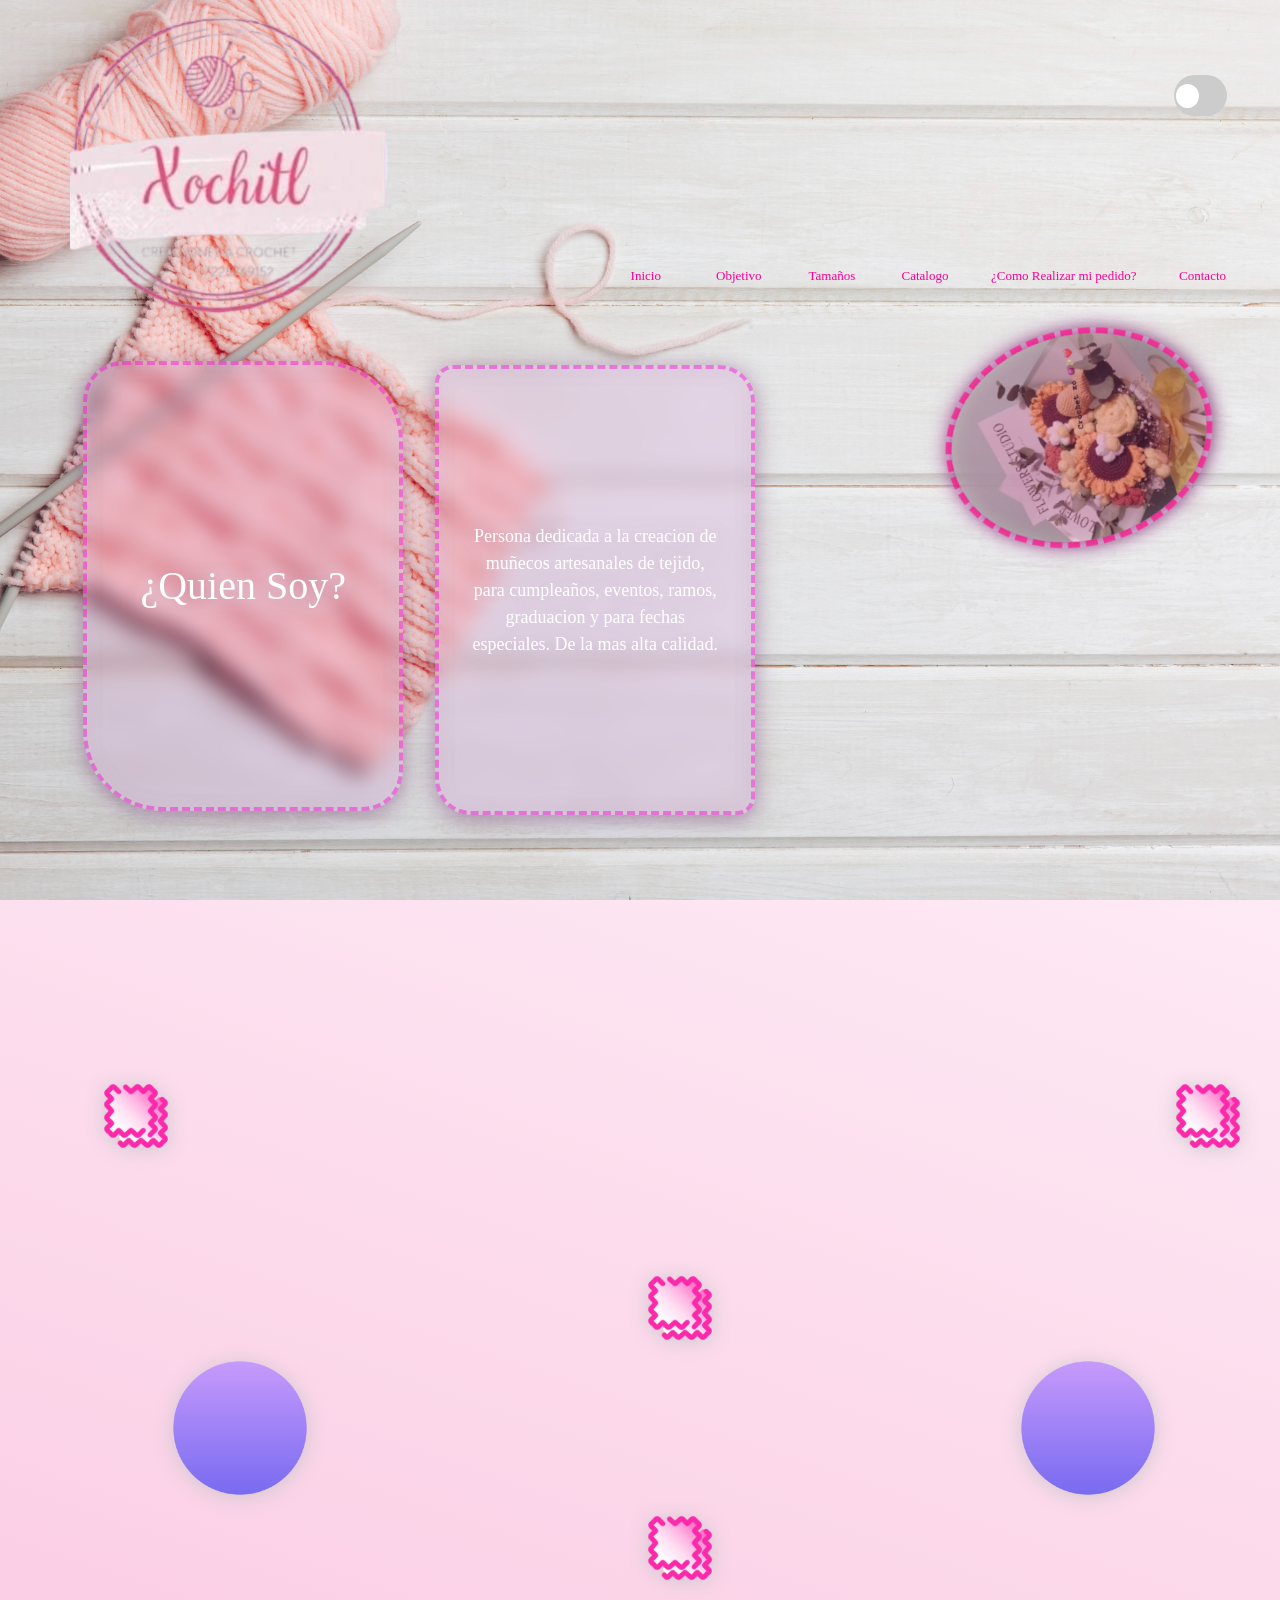
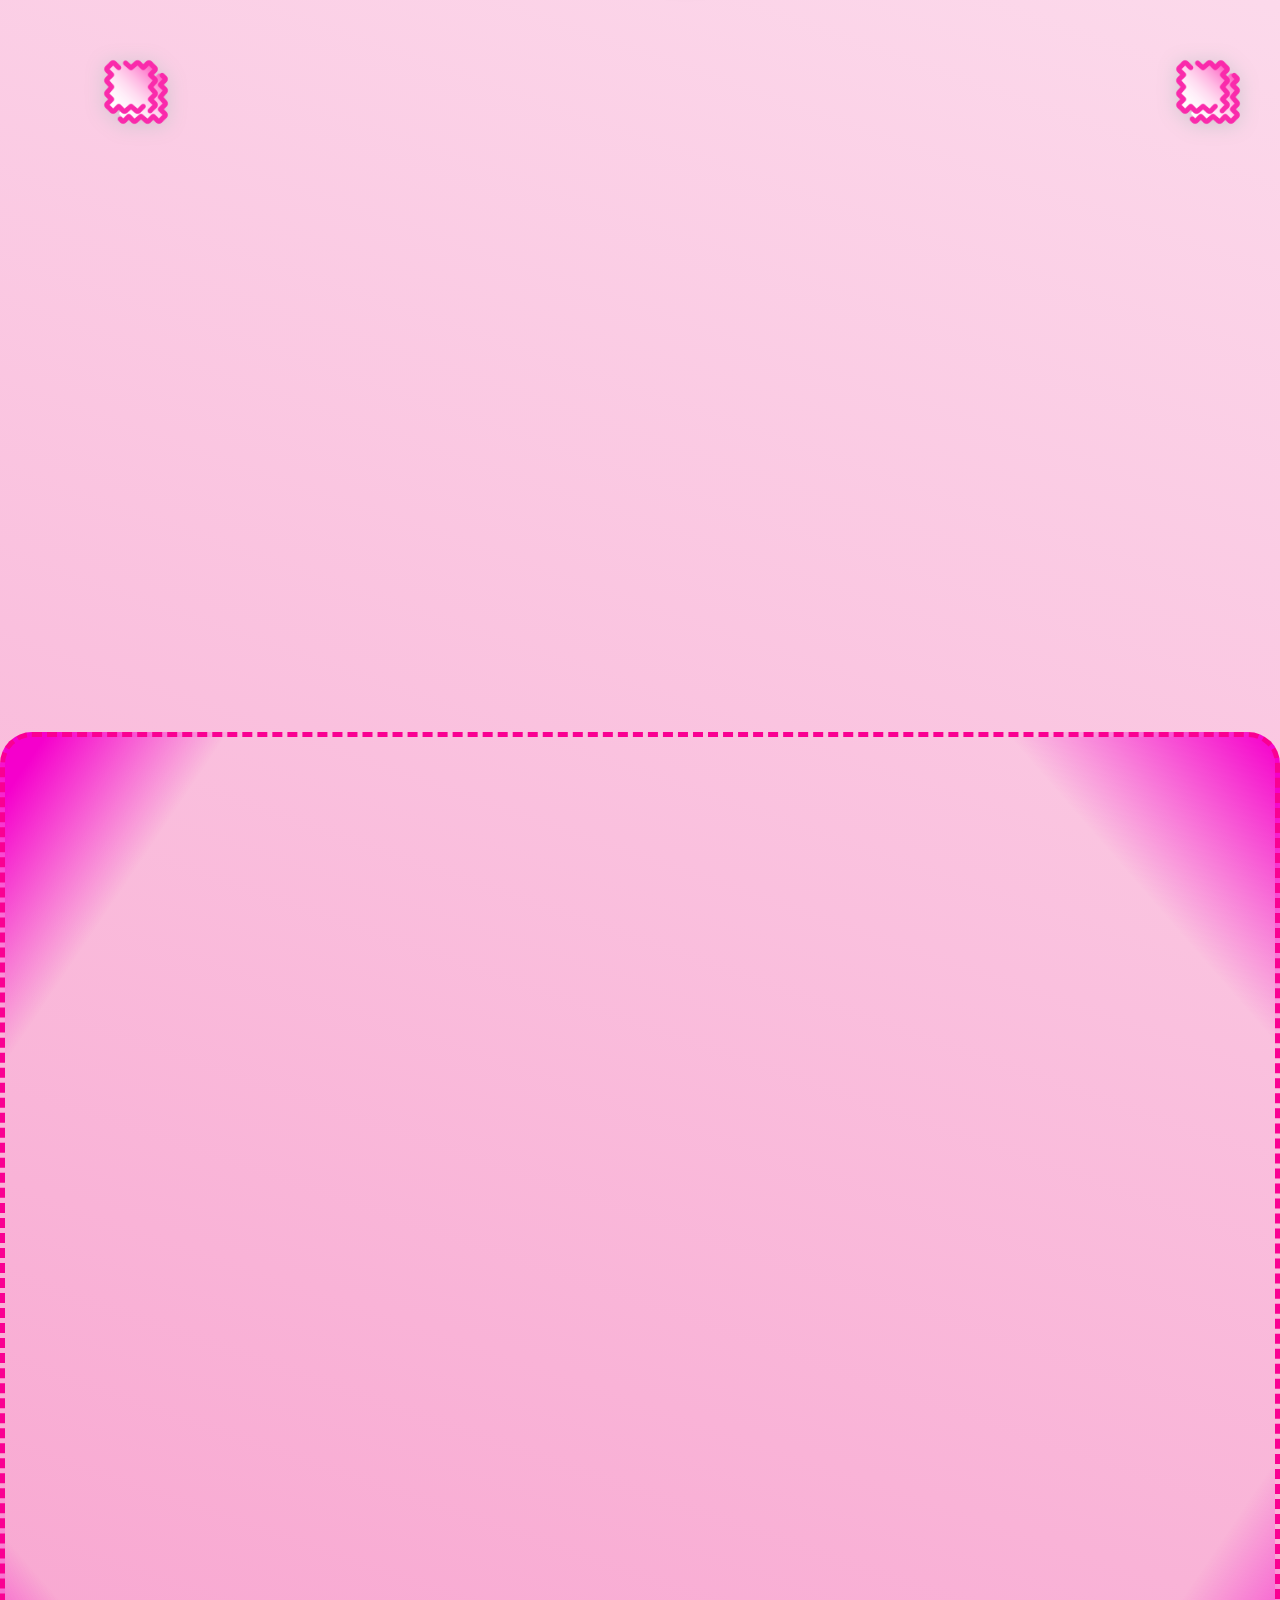
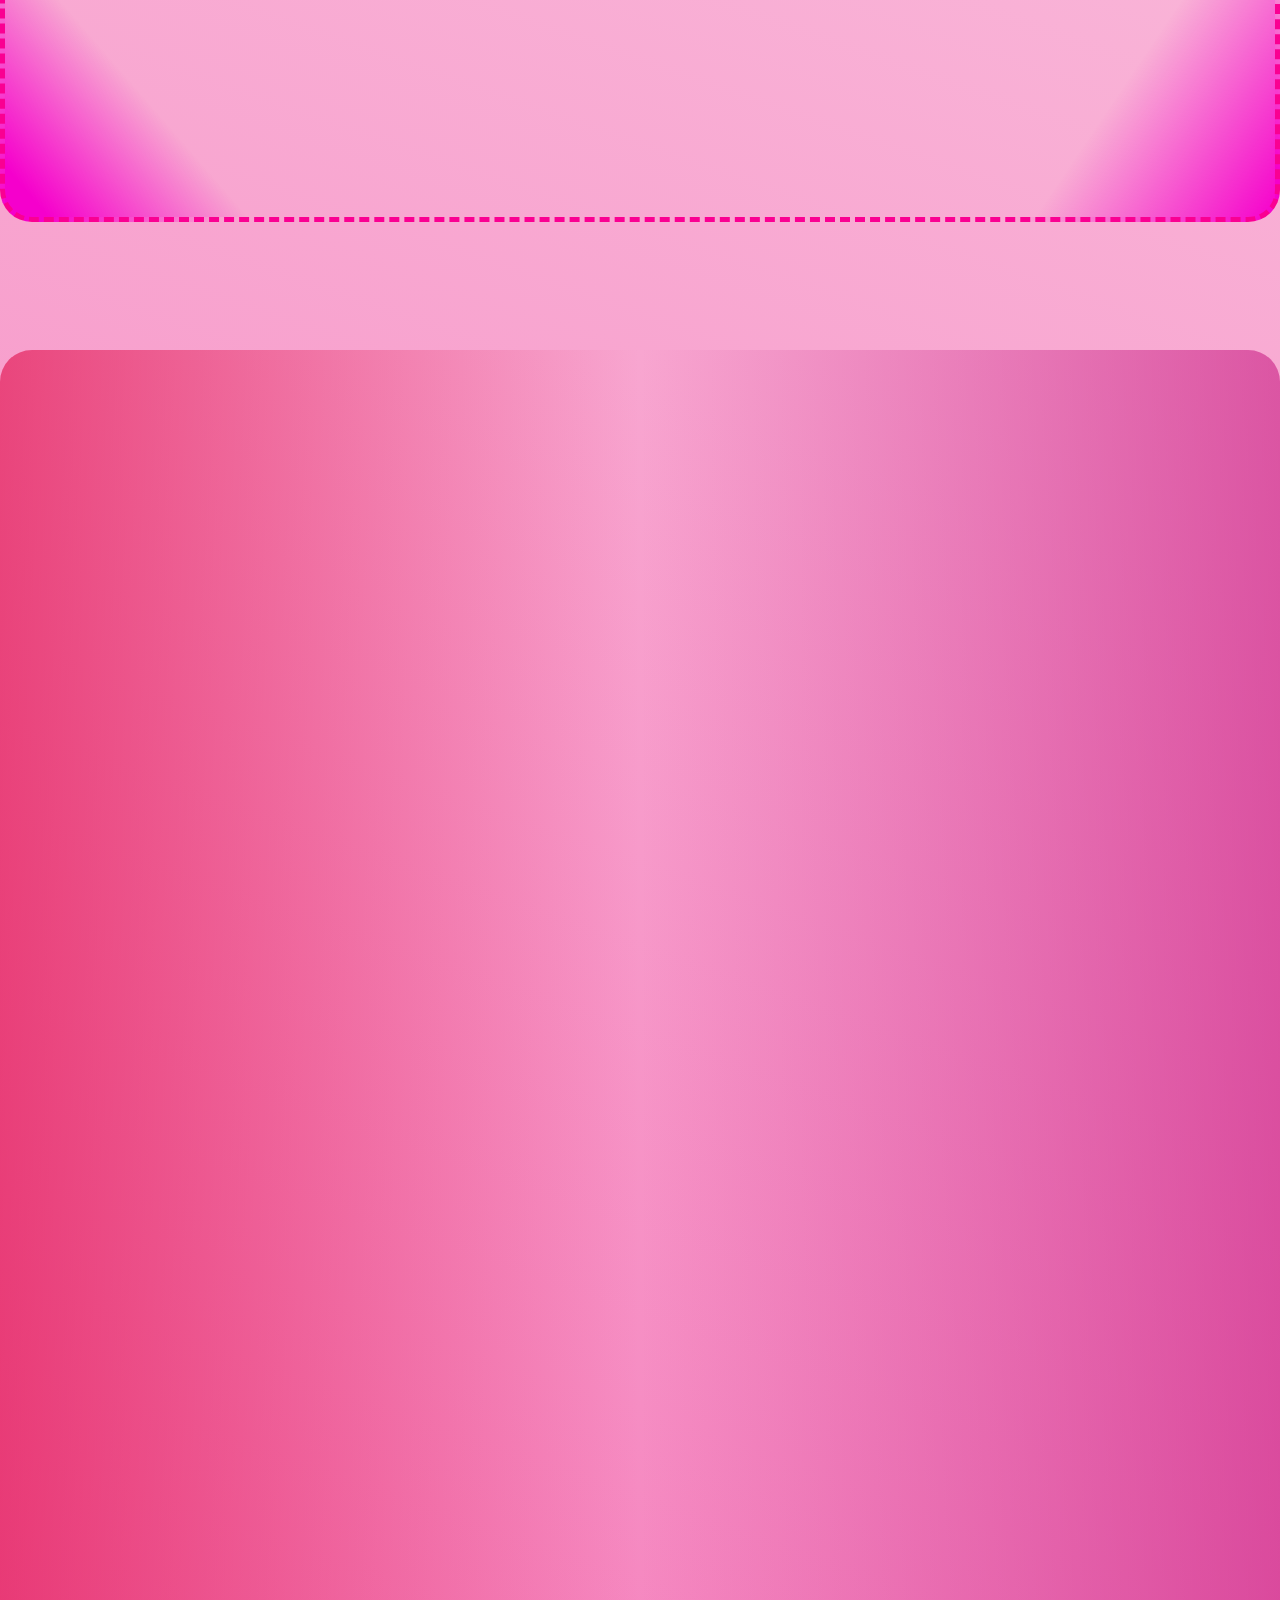
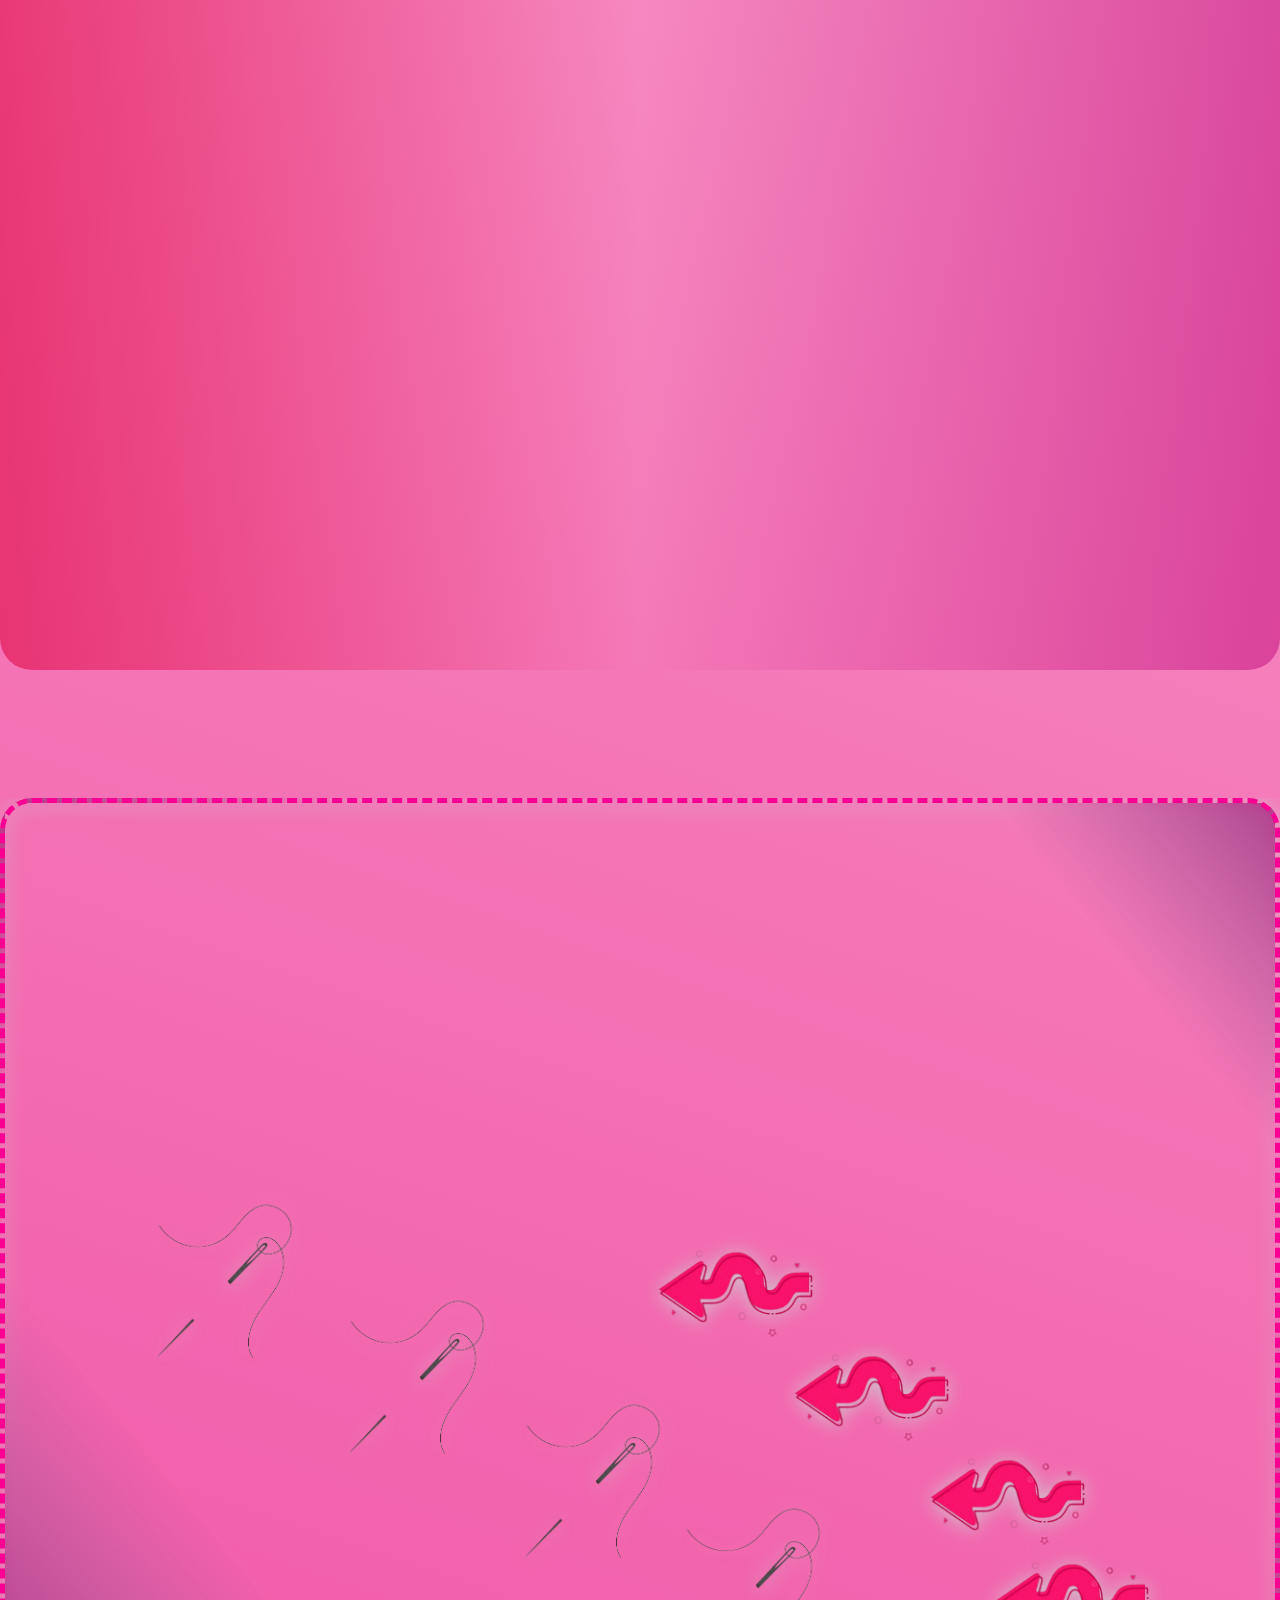
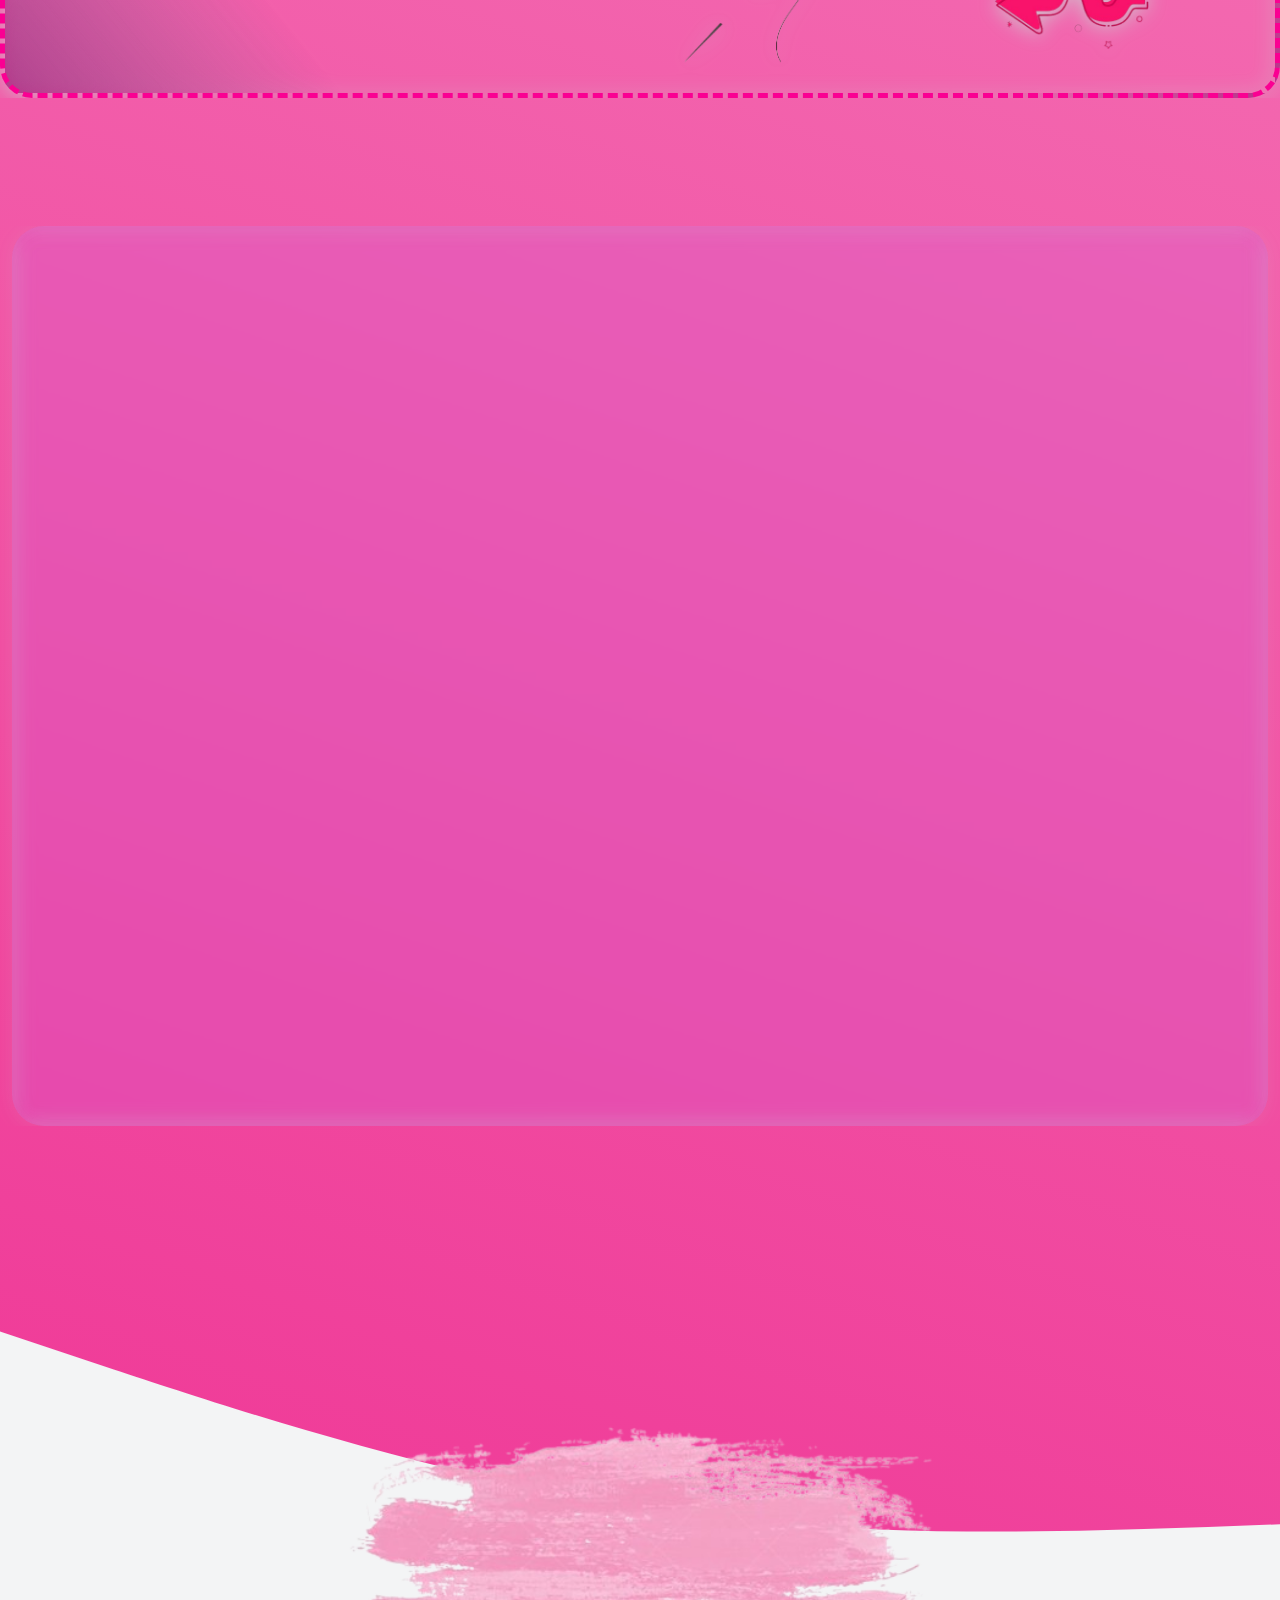
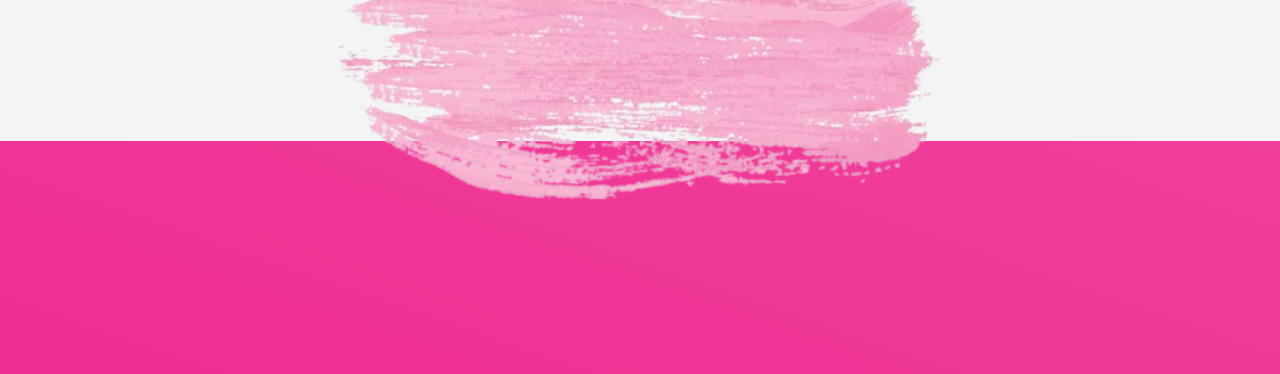
==== commit 2f8d23f5: "feat(nav): add overlay & close-on-overlay for mobile menu in Catalogo2.html Co-authored-by: Copilot " ====
--- a/html/Catalogo2.html
+++ b/html/Catalogo2.html
@@ -8,6 +8,23 @@
     <link rel="stylesheet" href="../css/responsive.css">
     <link href="https://cdn.jsdelivr.net/npm/bootstrap@5.3.2/dist/css/bootstrap.min.css" rel="stylesheet">
     <title>Muñecos Crochet xo</title>
+
+    <style>
+        /* Overlay para cerrar menú en móvil */
+        .nav-overlay {
+            position: fixed;
+            inset: 0;
+            background: rgba(0,0,0,0.45);
+            z-index: 990; /* debajo del menú que usa 999 en responsive.css */
+            opacity: 0;
+            pointer-events: none;
+            transition: opacity .18s ease;
+        }
+        .nav-overlay.active {
+            opacity: 1;
+            pointer-events: auto;
+        }
+    </style>
 </head>
 <body>
 
@@ -557,5 +574,51 @@
     <script src="https://cdn.jsdelivr.net/npm/gsap@3.14.1/dist/Draggable.min.js"></script>
     <script src="../Gsap/gsap-public (1)/gsap-public/minified/SplitText.min.js"></script>
     <script src="../js/animacion_catalogo.js"></script>
+
+    <script>
+      (function () {
+        const btn = document.getElementById('activebtnav');
+        const menu = document.getElementById('navpeelable');
+        if (!btn || !menu) return;
+
+        // crear overlay y añadir al body
+        const overlay = document.createElement('div');
+        overlay.className = 'nav-overlay';
+        document.body.appendChild(overlay);
+
+        // función para sincronizar overlay con estado del menú
+        function syncOverlay() {
+          const opened = menu.classList.contains('menu-open') || menu.classList.contains('scroll-action-nav');
+          if (opened) overlay.classList.add('active'); else overlay.classList.remove('active');
+          document.body.style.overflow = opened ? 'hidden' : '';
+        }
+
+        // Observador para cambios en atributos (clase) del menú
+        const mo = new MutationObserver(syncOverlay);
+        mo.observe(menu, { attributes: true, attributeFilter: ['class'] });
+
+        // Cerrar menú al tocar overlay
+        overlay.addEventListener('click', () => {
+          menu.classList.remove('menu-open');
+          menu.classList.remove('scroll-action-nav');
+          overlay.classList.remove('active');
+          document.body.style.overflow = '';
+        });
+
+        // También cerrar si se presiona Escape
+        document.addEventListener('keydown', (e) => {
+          if (e.key === 'Escape' && (menu.classList.contains('menu-open') || menu.classList.contains('scroll-action-nav'))) {
+            menu.classList.remove('menu-open');
+            menu.classList.remove('scroll-action-nav');
+            overlay.classList.remove('active');
+            document.body.style.overflow = '';
+            if (btn.focus) btn.focus();
+          }
+        });
+
+        // Inicial sync
+        syncOverlay();
+      })();
+    </script>
 </body>
 </html>
--- a/css/stylecatalogo2.css
+++ b/css/stylecatalogo2.css
@@ -35,6 +35,21 @@
     --Rosa-Para-Letra: rgb(150, 6, 118);
 }
 
+/* Limit headings to scale responsively and avoid exploding on very large screens */
+.TittleWhoXo > h3,
+.TittleCatalogo > h3,
+.TittleSizeXo > h3,
+.TittleProcess > h3,
+.tittle-aimXo-text {
+    font-size: clamp(18px, 3.5vw, 56px);
+}
+
+/* Small utility for hero-type large text if present elsewhere */
+.hero-title, .hero h1, .hero h2 {
+    font-size: clamp(28px, 6vw, 120px);
+    line-height: 1.02;
+}
+
 *{
     margin: 0;
     padding: 0;
@@ -63,28 +78,25 @@
 
 .container-switch{
     /* border: rgba(245, 0, 204, 1) 2px solid; */
-    max-width: 100%;
-    height: 13vh;
+    max-width: 61vw;
     display: flex;
     justify-content: end;
-    align-items: end;
+    align-items: center;
 }
 
 .switch{/*se puede mover el boton del tema*/
     position: relative;
     display: flex;
-    right: 11%;
-    top: 45%;
-    max-width: 8.9% !important;
-    min-height: 6vh;
+    min-width: 75px;
     overflow: hidden;
     /* border: #6d015f solid 3px; */
+    padding: 0rem 0;
 }
 
 .switch input{
     opacity: 0;
     width: 10%;
-    height: 10vh;
+    height: 4.6vh;
 }
 
 .checkbox{
@@ -92,47 +104,43 @@
 }
 
 .slider{/*contenedor que tiene adentro el boton*/
-    position: absolute;
     cursor: pointer;
-    top: 0;
-    left: 0;
-    right: 0;
-    bottom: 0;
     display: flex;
     justify-content: center;
     align-items: center;
     background-color: #ccc;
     transition: .4s;
     border: 34px;
-    width: 100%;
-    min-height: 4.7vh;
+    min-width: 70%;
     border-radius: 2em;
     /* border: #88ce02 1px solid; */
+    align-items: center;
+    padding: 0;
 }
 
 .slider::before{/*boton blanco del modo claro*/
-    position: absolute;
+    position: relative;
     content: "";
-    height: 26px;width: 26px;
-    left: 3px; bottom: 0; top: 2px;
+    height: 24px;
+    width: 23px;
     background-color: white;
     transition: .4s;
     border-radius: 50%;
+    right: 13px;
 }
 
 .mode-black-slider{/*Boton de contenedor de modo negro*/
     background: white!important;
-    border: #ccc 1px solid;
 }
 
 .mode-black-slider::before{
-    position: absolute;
     content: "";
-    height: 27px;width: 27px;
-    left: 4px;top: 1px;
+    height: 24px;
     background-color: black;
-    transition: .4s;
+    transition: 0.4s;
     border-radius: 50%;
+    width: 24px;
+    top: 0;
 }
 
 .dark-mode{
@@ -178,12 +186,12 @@
 
 #CatalogXo > .container-fluid:nth-child(1){
     /* border: yellow solid 2px; */
-    height: 320vh;
+        height: auto; /* previously 295vh -> set to auto for responsive flow */
 }
 
 #ContactXo > .container-fluid:nth-child(1){
     /* border: orange solid 2px; */
-    height: 105vh;
+    height: auto;
 }
 
 /*Inicio Diseño de menú*/
@@ -199,57 +207,47 @@
 }
 
 .ImgLogoXo > img{
-    position: relative;
-    display: flex;
-    width: 38%;
-    left: -8%;
-    top: 0%;
-    max-height: 30vh;
+    display: block;
+    max-width: 180px;
+    width: auto;
+    height: auto;
     /* border: #000 2px solid; */
 }
 
 .navxo{
-    position: relative;
-    display: flex;
-    max-width: 100%;
-    min-width: 120vh;
+    display: flex;
+    max-width: 100%;
+    min-width: auto;
 }
 
 .OptionandLogoMenu{
-    position: relative;
     display: grid;
     grid-template-columns: 44% 55%;
-    grid-auto-rows: 40vh;
+    grid-auto-rows: auto;
     grid-auto-flow: row;
     min-width: 100%;
     /* border: #00c6ff 2px solid; */
 }
 
 .OptionMenu{
-    position: relative;
     display: grid;
-    grid-template-rows: 42% 91%;
-    grid-template-columns: 99%;
-    min-width: 80%;
-    max-height: 30vh;
+    grid-template-rows: auto;
+    grid-template-columns: 52%;
+    min-width: auto;
+    max-height: none;
     /* border: red 2px solid; */
-    top: 0;
-    left: 0;
-    justify-content: start;
-    align-items: center;
-    align-content: start;
 }
 
 .navoption{
     position: relative;
     display: flex;
     min-width: 100%;
-    min-height: 15vh;
-    gap: 26px;
+    gap: 25px;
     /* border: blue 2px solid; */
     margin: 0;
     padding: 0;
     align-items: center;
+    justify-content: end;
 }
 
 .navoption > li{
@@ -267,8 +265,9 @@
 .navoption > li > a{
     /* border: #000 2px solid; */
     text-decoration: none;
-    width: 20%;
-    min-height: 30vh;
+    width: auto;
+    min-height: auto;
+    padding: 0.5rem 0.75rem;
     font-family: Lobster;
     color: var(--Rosa-fuerte);
 }
@@ -284,8 +283,8 @@
     position: relative;
     top: 0;
     left: 0;
-    width: 100%;
-    height: 100vh;
+    width: auto;
+    height: auto;
 }
 
 .iconhamburger{
@@ -301,15 +300,13 @@
     position: fixed;
     background: var(--Blanco);
     display: grid;
-    grid-template-columns: 46%;
-    grid-auto-rows: minmax(100%);
+    grid-template-columns: 100%;
     top: 0;
     left: 0;
     z-index: 999;
-    min-width: 100%;
-    height: 10vh;
+    padding: 0rem 0;
     animation: bajarMenu 0.5s forwards;
-    /* border: #88ce02 2px solid; */
+    border: #88ce02 2px solid;
 }
 
 @keyframes bajarMenu{
@@ -322,13 +319,16 @@
 }
 
 .is-scrolled .ImgLogoXo > img{
-    top: 3px !important;
-    left: 0px;
+    top: 0px;
+    /* left: 0px; */
+    width: auto;
+    max-width: 80px;
 }
 
 .is-scrolled .ImgLogoXo{
     /* border: blue 1px solid; */
-    height: 9.5vh;
+    padding: 0rem 0;
+    max-width: 15vw;
 }
 
 .is-scrollednavimg{
@@ -339,19 +339,23 @@
 }
 
 .scroll-containeroption{
-    width: 100%;
-    min-height: 10vh;
     display: flex;
     flex-direction: row;
     align-items: center;
+    justify-content: center;
     /* border: #88ce02 2px solid; */
+    padding: 0 1rem;
 }
 
 .is-scrolled .OptionandLogoMenu{
     display: grid;
-    grid-template-columns: 55% 135%;
-    grid-auto-rows: 10vh;
-}
+    grid-template-columns: 27% 73%;
+    grid-auto-rows: 1fr;
+}
+
+.is-scrolled .navoption{
+    gap: 1rem;
+} 
 
 .is-scrolled .OptionMenu{
     /* border: red solid 1px; */
@@ -362,43 +366,42 @@
 
 .is-scrolled .container-switch{
     /* border: springgreen 2px solid; */
-    min-width: 12%!important;
-    height: 10vh;
-    justify-content: right;
-    align-items: center;
+    min-width: 12%;
+    /* height: 10vh; */
+    justify-content: center;
+    align-items: center;
+    padding: 0rem 0;
 }
 
 .is-scrolled .switch{
     /* border: yellow 2px solid; */
-    min-width: 70%;
-    height: 7vh;
-    right: 25%;
-    top: -1px;
+    max-width: 5vw;
+    padding: 0rem 0;
 }
 
 .is-scrolled .slider{
-    max-width: 88%;
-    height: 4.9vh;
+    min-width: 76%;
     left: 3px;
-    top: -1px;
+    top: 0px;
+    border: 1px solid rgb(90, 89, 89);
+    padding: 0.1rem 0;
 }
 
 .is-scrolled .slider::before{
     max-width: 100%;
-    top: 2.5px;
+    top: 0.4px;
     /* border: teal 1px solid; */
 }
 
 .is-scrolled .mode-black-slider::before{
-    top: 1.3px;
+    top: 0;
 }
 
 /* Evita que el contenido brinque */
-
 
 /* Cuando el navbar tenga la clase activa, al main le damos un empujón */
 #navbar.is-scrolled + .ContainerTextAndTittleWhoXo {
-    padding-top: 10vh; 
+    padding-top: 60px; 
 }
 
 /*terminade menu en seguimiento*/
@@ -407,7 +410,7 @@
 
 
 .ImgWhoXo > img{
-    width: 40%;
+    width: 53%;
     height: 30vh;
     display: block;/*Elimina los espacios en linea que tiene la imagen*/
     box-sizing: border-box;/*adapanta el border y pading se inclya en la dimesion de la imagen*/
@@ -424,11 +427,11 @@
 
 .ContainerWhoXo{
     position: relative;
-    min-width: 100%;
-    max-height: 120vh;
+    width: 100%;
+    max-height: none;
     display: flex;
     flex-direction: column;
-    background: url(./img/Fondos_Pagina_Munecos/FondoWho3.jpg) no-repeat center / 120% 150vh;
+    background: url(./img/Fondos_Pagina_Munecos/FondoWho3.jpg) no-repeat center/cover;
     /* border: violet 2px solid; */
     overflow: hidden;
 }
@@ -442,7 +445,7 @@
     display: flex;
     flex-direction: row;
     max-width: 100%;
-    min-height: 100vh;
+    min-height: auto;
     /* border: red 2px solid; */
     align-items: center;/*centra los contenedores de texto y titulo*/
     justify-content: center;
@@ -531,23 +534,23 @@
 
 .ImgWhoXo > img:nth-child(1){/*Ramo de flores*/
     position: absolute;
-    left: 8em;
+    top: 0;
     transform: translate(300px, -200px);
     opacity: 0;
 }
 
 .ImgWhoXo > img:nth-child(2){/*Muñeco de spiderman*/
     position: absolute;
-    left: 3em;
-    top: 7em;
+    left: 0em;
+    top: 41%;
     transform: translate(360px, -300px);
     opacity: 0;
 }
 
 .ImgWhoXo > img:nth-child(3){/*Llavero de cabeza*/
     position: absolute;
-    top: 7em;
-    left: 13.5em;
+    top: 41%;
+    left: 46%;
     transform: translate(200px, -310px);
     opacity: 0;
 }
@@ -570,7 +573,7 @@
     position: relative;
     /* border: royalblue 1px solid; */
     max-width: 100%;
-    height: 120vh;
+    height: auto; /* was 120vh */
     gap: 10%;
     overflow: hidden;
     display: flex;
@@ -589,8 +592,8 @@
 .ImgAimXo > img{
     position: absolute;
     width: 18%;
-    left: 8.7em;
-    top: 3em;
+    left: 42%;
+    top: 15%;
 }
 
 .TittleAimXo{
@@ -798,18 +801,18 @@
 
 .actions{
     position: absolute;
-    bottom: 22em;
-    left: 52%;
+    bottom: 7%;
+    left: 52.5%;
     transform: translate(-50%);
     display: flex;
     align-items: center;
     justify-content: center;
-    gap: 50rem;
+    gap: 50%;
     filter: drop-shadow(0 2px 10px rgb(206, 199, 206)); /* Sombra ligera */
 }
 
 .actions button{/*afecta los contenedores de los botones se le puede dar estilo en estos*/
-    min-width: 15%;
+    min-width: 80%;
     min-height: 6vh;
     border-radius: 3em;
     background-color: var(--Rosa-fuerte);
@@ -840,7 +843,7 @@
     display: flex;
     flex-direction: column;
     width: 100%;
-    height: 320vh;
+    height: auto; /* previously 290vh */
     /* border: #056d01 2px solid; */
     align-content: center;
     justify-content: center;
@@ -938,10 +941,10 @@
 .ImgContainerCatXo{
     position: relative;
     display: grid;
-    grid-template-columns: 350px 350px 350px;/*aqui se le da el tamaño de las columnas*/
-    grid-auto-rows: 400px;/*se le da el tamaño de las filas*/
-    max-width: 100%;
-    height: 220vh;
+    grid-template-columns: 280px 280px 280px;
+    grid-auto-rows: 400px;
+    max-width: 100%;
+    height: auto; /* previously 206vh */
     /* border: red 2px solid; */
     overflow: hidden;
     justify-content: center;
@@ -955,7 +958,7 @@
     display: flex;
     top: 2em;
     min-width: 100%;
-    height: 55vh;
+    height: 48vh;
     /* border: sienna 2px solid; */
     /*efecto vidrio templado*/
     background: rgba(224, 7, 188, 0.37); /* Blanco con transparencia */
@@ -1153,7 +1156,7 @@
     position: relative;
     min-width: 100%;
     border: red 2px solid;
-    height: 120vh;
+    height: auto; /* was 120vh */
     display: flex;
     justify-content: center;
     flex-direction: column;
@@ -1267,7 +1270,7 @@
 .CirculosProcess{
     position: absolute;
     width: 100%;
-    height: 120vh;
+    height: auto; /* was 120vh */
     background: url(../css/img/Iconos_Xo/CirculoRosaDibujo.png) no-repeat 1em 36em / 10em,/*1er Circulo Rosa*/
     url(../css/img/Iconos_Xo/CirculoRosaDibujo.png) no-repeat 74em 1em / 10em,/*2do Circulo Rosa*/
     url(../css/img/Iconos_Xo/CirculoRosaPintura.png) no-repeat 1em 1em / 20em;/*Circulo principal*/
@@ -1373,10 +1376,10 @@
 .FormXo{
     position: relative;
     max-width: 100%;
-    height: 110vh;
+    height: auto; /* was 110vh */
     display: grid;
     grid-template-columns: 100%;
-    grid-auto-rows: 110%;
+    grid-auto-rows: auto;
     grid-auto-flow: row;
     /* border: #88ce02 2px solid; */
 }
--- a/css/responsive.css
+++ b/css/responsive.css
@@ -11,20 +11,27 @@
 
 /* Media Queries */
 
-@media (max-width: 320px){
+html, body { overflow-x: hidden; }
+
+@media (max-width: 576px){
    .container-fluid{
       /* border: yellow 2px solid; */
-      margin-bottom: 25%;
+      margin-bottom: 6%;
    }
 
    /*Responsive de inicio*/
 
+   .welcomen{
+      justify-content: center;
+      width: 100%;
+   }
+
    .welcomeContainer{
-      font-size: 26px;
+      font-size: 20px;
    }
 
    .buttomEnter > a.enterButton{
-      font-size: 30px;
+      font-size: 22px;
    }
 
    .imglogo{
@@ -35,11 +42,18 @@
 
    .OptionandLogoMenu{
       /* border: turquoise 1px solid; */
-      grid-template-columns: 29% 19%;
+      grid-template-columns: 55% 45%;
+   }
+
+   .OptionMenu{
+      grid-template-rows: auto;
+      grid-template-columns: 44%;
    }
 
    .ImgLogoXo > img{
-      width: 60%;
+      max-width: 77%;
+      left: 0;
+      top: 0;
    }
 
    .navoption{
@@ -48,43 +62,59 @@
 
    .iconhamburger{
       position: fixed;
-      left: 81%;
-      top: 5%;
-      display: inline;
+      display: flex !important;
       /* border: springgreen 1px solid; */
-      width: 14%;
-      height: 9vh;
       z-index: 999;
+      padding: 0rem 1.5rem;
+      justify-content: flex-end;
+      max-height: 88px;
+      align-items: flex-end;
    }
 
    .navpeelable{
       display: inline;
-      width: 100%;
-      height: 8vh;
+      width: 44px;
+      height: 42px;
       border-radius: 1em;
    }
 
+   .container-switch{
+      /* border: palevioletred 1px solid; */
+      padding: 0rem 0rem;
+      justify-content: end;
+      align-items: end;
+      display: flex;
+      max-height: 150px;
+   }
+
    .switch{
-      min-width: 48%;
-      height: 5vh;
-      right: 10px;
-      top: 50px;
+      right: 0;
+      top: 0;
+      padding: 1.2rem 0rem;
+   }
+
+   .switch input{
+      opacity: 0;
+      width: 0;
+      height: 0;
    }
 
    .slider{
-      height: 5.6vh;
+      padding: 0.1rem 1rem;
    }
 
    .scroll-action-nav{
       position: fixed;
-      min-width: 100%;
-      height: 23vh;
+      width: 100%;
+      height: auto;
       background-color: white;
       animation: activemenu 2s ease;
       display: grid;
-      grid-template-columns: 28% 52%;
-      grid-auto-rows: 20%;
+      grid-template-columns: 1fr auto;
+      grid-template-rows: auto;
       z-index: 999;
+      left: 0;
+      right: 0;
    }
 
    @keyframes activemenu {
@@ -96,19 +126,34 @@
       }
    }
 
+   .scroll-action-nav .navpeelable{
+      min-width: 43px;
+   }
+
+   .scroll-action-nav .iconhamburger{
+      display: flex !important;
+      /* border: springgreen 1px solid; */
+      z-index: 999;
+      padding: 1rem 2rem;
+      justify-content: flex-end;
+      align-items: center;
+      max-width: 534px;
+      max-height: 19vh;
+   }
+
    .scroll-action-nav .OptionMenu{
       display: inline-block;
-      border: 1px red solid;
+      /* border: 1px red solid; */
    }
 
    .scroll-action-nav .navoption{
       display: inline;
-      width: 50%;
-      height: 32vh;
+      padding: 0rem 0rem;
       /* border: yellow 1px solid; */
       justify-content: center;
-      align-content: end;
-      top: 0;
+      align-content: center;
+      top: 0;
+      z-index: 2;
    }
 
    .scroll-action-nav .navoption > li{
@@ -120,34 +165,44 @@
       font-size: 10px;
    }
 
+   .scroll-action-nav .container-switch{
+      height: 19vh;
+      min-width: 35vw;
+      justify-content: center;
+      align-items: center;
+      /* border: pink 1px solid; */
+   }
+
    .scroll-action-nav .switch{
-      top: 16px;
-      right: 25px;
-      min-width: 52%;
-      height: 5vh;
+      top: 0;
+      padding: 2.5rem 3rem;
+      z-index: 2;
+      justify-content: center;
    }
 
    .scroll-action-nav .slider{
-      width: 98%;
-      height: 5.8vh;
-   }
-
-   .scroll-action-nav .iconhamburger{
-      position: absolute;
-      top: 27%;
-      left: 80%;
+      border: 1px solid #6d6969;
+      overflow: hidden;
+      padding: 0.1rem 1rem;
+      min-width: 57px;
+   }
+
+   .scroll-action-nav .switch input{
+      opacity: 0;
+      width: 0;
+      height: 0;
    }
 
    /*responsive Who*/
 
    #WhoMyXo > .container-fluid{
       /* border: springgreen 1px solid; */
-      height: 220vh;
+      height: auto;
    }
 
    .ContainerWhoXo{
       /* border: yellow 1px solid; */
-      min-height: 270vh;
+      min-height: auto;
       background-size: 100% 100%;
    }
 
@@ -155,31 +210,31 @@
       /* border: tomato 1px solid; */
       display: flex;
       flex-direction: column;
-      min-height: 180vh;
+      min-height: auto;
       justify-items: center;
    }
 
    .TittleWhoXo > h3{
       position: relative;
-      min-width: 48vh;
-      top: 0;
-      right: 118%;
-      font-size: 30px;
-      height: 44vh;
+      width: 100%;
+      top: 0;
+      right: 0;
+      font-size: calc(6vw + 12px);
+      height: auto;
    }
 
    .TextWhoXo > p{
       position: relative;
-      min-width: 48vh;
-      top: 15px;
-      right: 116%;
+      width: 100%;
+      top: 0;
+      right: 0;
       font-size: 15px;
-      height: 44vh;
+      height: auto;
    }
 
    .ImgWhoXo{
       /* border: blue solid 1px; */
-      min-width: 58vh;
+      width: 100%;
       top: 0;
       right: 0%;
       justify-content: center;
@@ -187,8 +242,9 @@
    }
 
    .ImgWhoXo > img{
-      width: 49%;
-      height: 28vh;
+      width: 80%;
+      height: auto;
+      max-width: 420px;
    }
 
    .ImgWhoXo > img:nth-child(1){
@@ -210,22 +266,22 @@
 
    #AimXO > .container-fluid{
       /* border: springgreen 1px solid; */
-      height: 210vh;
+      height: auto;
    }
 
    .ContainerTittleandTextAimXo{
       /* border: yellow 1px solid; */
-      height: 210vh;
+      height: auto;
    }
 
    .TittleAimXo > h3{
-      font-size: 20px;
-      width: 70%;
+      font-size: 25px;
+      width: 73vw;
    }
 
    .ContainerTextAimXo{
       flex-direction: column;
-      height: 145vh;
+      height: auto;
       justify-content: center;
       align-items: center;
    }
@@ -236,12 +292,14 @@
    }
 
    .TextAim{
-      min-height: 50vh;
-      width: 75%;
+      min-height: auto;
+      width: 96%;
+      /* border: red 1px solid; */
+      left: 4px;
    }
 
    .TextAim > p{
-      font-size: 12px;
+      font-size: 13px;
    }
 
    /*Responsive Size*/
@@ -273,23 +331,23 @@
    .cards li{
       top: 24%;
       width: 100%;
-      height: 59vh;
+      height: auto;
    }
 
    /*Responsive Catalogo*/
 
    #CatalogXo > .container-fluid:nth-child(1){
-      height: 650vh;
+      height: auto;
       /* border: blue solid 1px; */
    }
    
    .CatalogoXocontainer{
-      height: 650vh;
+      height: auto;
    }
 
    .TittleCatalogo > h3{
-      width: 74%;
-      font-size: 33px;
+      width: 76vw;
+      font-size: 30px;
       top: 22px;
    }
 
@@ -302,7 +360,7 @@
       grid-template-columns: 73%;
       grid-auto-rows: 10%;
       /* border: seashell 1px solid; */
-      height: 650vh;
+      height: auto;
    }
 
    .buttomMore{
@@ -340,7 +398,7 @@
 
    #ContactXo > .container-fluid:nth-child(1){
       /* border: yellow 1px solid; */
-      height: 220vh;
+      height: auto;
    }
 
    .ContainerContactXo{
@@ -401,7 +459,7 @@
 
    .FooterXo{
       /* border: tomato 1px solid; */
-      min-height: 26vh;
+      min-height: 23vh;
    }
 
    .footerdate{
@@ -419,1892 +477,42 @@
    }
 }
 
-@media (min-width: 322px) and (max-width: 575px) {
-  *{
-   border: goldenrod 0px solid;
-   }
-
-   .container-fluid{
-      /* border: yellow 2px solid; */
-      margin-bottom: 25%;
-   }
-
-   /*Responsive de inicio*/
-
-   .welcomeContainer{
-      font-size: 26px;
-   }
-
-   .buttomEnter > a.enterButton{
-      font-size: 30px;
-   }
-
-   .imglogo{
-      justify-content: center;
-   }
-
-   /*Responsive de menu*/
+/* md ≥768px */
+@media (min-width: 768px){
 
    .OptionandLogoMenu{
-      /* border: turquoise 1px solid; */
-      grid-template-columns: 31% 26%;
+      grid-template-columns: 36vw 61vw;
+   }
+
+   .OptionMenu{
+      grid-template-columns: 61vw;
+   }
+
+   .navoption {
+      gap: 15px;
+   }
+
+   .navoption > li{
+      font-size: 13px;
    }
 
    .ImgLogoXo > img{
-      width: 60%;
-   }
-
-   .navoption{
-      display: none;
-   }
-
-   .iconhamburger{
-      position: fixed;
-      left: 85%;
-      top: 5%;
-      display: inline;
-      /* border: springgreen 1px solid; */
-      width: 10%;
-      height: 9vh;
-      z-index: 999;
-   }
-
-   .navpeelable{
-      display: inline;
-      width: 100%;
-      height: 8vh;
-      border-radius: 1em;
-   }
-
-   .switch{
-      min-width: 35%;
-      height: 5vh;
-      right: 16px;
-      top: 54px;
-   }
-
-   .slider{
-      height: 5.6vh;
-   }
-
-   .scroll-action-nav{
-      position: fixed;
-      min-width: 100%;
-      height: 23vh;
-      background-color: white;
-      animation: activemenu 2s ease;
-      display: grid;
-      grid-template-columns: 28% 52%;
-      grid-auto-rows: 20%;
-      z-index: 999;
-   }
-
-   @keyframes activemenu {
-      from{
-         transform: translateY(-100px);
-      }to{
-         transform: translateY(0);
-         transition: 2s all ease;
-      }
-   }
-
-   .scroll-action-nav .OptionMenu{
-      display: inline-block;
-      border: 1px red solid;
-   }
-
-   .scroll-action-nav .navoption{
-      display: inline;
-      width: 50%;
-      height: 32vh;
-      /* border: yellow 1px solid; */
-      justify-content: center;
-      align-content: end;
-      top: 0;
-   }
-
-   .scroll-action-nav .navoption > li{
-      height: 3.1vh;
-      top: -7px;
-   }
-
-   .scroll-action-nav .navoption > li > a{
-      font-size: 10px;
-   }
-
-   .scroll-action-nav .switch{
-      top: 16px;
-      right: 25px;
-      min-width: 52%;
-      height: 5vh;
-   }
-
-   .scroll-action-nav .slider{
-      width: 98%;
-      height: 5.8vh;
-   }
-
-   .scroll-action-nav .iconhamburger{
-      position: absolute;
-      top: 27%;
-      left: 80%;
-   }
-
-   /*responsive Who*/
-
-   #WhoMyXo > .container-fluid{
-      /* border: springgreen 1px solid; */
-      height: 220vh;
-   }
-
-   .ContainerWhoXo{
-      /* border: yellow 1px solid; */
-      min-height: 270vh;
-      background-size: 100% 100%;
-   }
-
-   .ContainerTextAndTittleWhoXo{
-      /* border: tomato 1px solid; */
-      display: flex;
-      flex-direction: column;
-      min-height: 180vh;
-      justify-items: center;
-   }
-
-   .TittleWhoXo > h3{
-      position: relative;
-      min-width: 53vh;
-      top: 0;
-      right: 105%;
-      font-size: 30px;
-   }
-
-   .TextWhoXo > p{
-      position: relative;
-      min-width: 53vh;
-      top: 0;
-      right: 100%;
-      font-size: 15px;
-   }
-
-   .ImgWhoXo{
-      /* border: blue solid 1px; */
-      min-width: 58vh;
-      top: 0;
-      right: 0%;
-      justify-content: center;
-      align-items: center;
-   }
-
-   .ImgWhoXo > img{
-      width: 55%;
-   }
-
-   .ImgWhoXo > img:nth-child(1){
-      top: 0;
-      left: 22%;
-   }
-
-   .ImgWhoXo > img:nth-child(2){
-      top: 41%;
-      left: 10px;
-   }
-
-   .ImgWhoXo > img:nth-child(3){
-      top: 41%;
-      left: 42%;
-   }
-
-   /*responsive Aim*/
-
-   #AimXO > .container-fluid{
-      /* border: springgreen 1px solid; */
-      height: 210vh;
-   }
-
-   .ContainerTittleandTextAimXo{
-      /* border: yellow 1px solid; */
-      height: 210vh;
-   }
-
-   .TittleAimXo > h3{
-      font-size: 20px;
-      width: 70%;
-   }
-
-   .ContainerTextAimXo{
-      flex-direction: column;
-      height: 145vh;
-      justify-content: center;
-      align-items: center;
-   }
-
-   .ImgAimXo > img{
-      top: 8%;
-      left: 41%;
-   }
-
-   .TextAim{
-      min-height: 50vh;
-      width: 75%;
-   }
-
-   .TextAim > p{
-      font-size: 12px;
-   }
-
-   /*Responsive Size*/
-
-   .ContainerTittleandSizesXo{
-      flex-direction: column;
-   }
-
-   .ContainerSizesXo{
-      min-height: 53vh;
-   }
-
-   .TittleSizeXo{
-      /* border: yellowgreen 1px solid; */
-      top: 6%;
-      width: 85%;
-   }
-
-   .TittleSizeXo > h3{
-      font-size: 30px;
-   }
-
-   .cards > li > h3{
-      position: relative;
-      top: 9px;
-      font-size: 20px;
-   }
-
-   .cards li{
-      top: 24%;
-      width: 100%;
-      height: 59vh;
-   }
-
-   /*Responsive Catalogo*/
-
-   #CatalogXo > .container-fluid:nth-child(1){
-      height: 650vh;
-      /* border: blue solid 1px; */
+      max-width: 25vw;
    }
    
-   .CatalogoXocontainer{
-      height: 650vh;
-   }
-
-   .TittleCatalogo > h3{
-      width: 60%;
-      font-size: 30px;
-      top: 21px;
-   }
-
-   .TextCatalogo > p{
-      font-size: 15px;
-   }
-
-   .ImgContainerCatXo{
-      bottom: 30px;
-      grid-template-columns: 73%;
-      grid-auto-rows: 10%;
-      /* border: seashell 1px solid; */
-      height: 650vh;
-   }
-
-   .buttomMore{
-      bottom: 28px;
-   }
-
-   /*responsive process*/
-
-   .ContainerTittleandTextProcess{
-      /* border: seagreen 1px solid; */
-      flex-direction: column;
-      justify-content: center;
-      align-items: center;
-   }
-
-   .TittleProcess{
-      width: 72%;
-      left: -10px;
-   }
-
-   .TittleProcess > h3{
-      font-size: 30px;
-   }
-
-   .textprocess{
-      font-size: 12px;
-      width: 85%!important;
-   }
-
-   .FlechaProgress{
-      display: none;
-   }
-
-   /*responsive contact*/
-
-   #ContactXo > .container-fluid:nth-child(1){
-      /* border: yellow 1px solid; */
-      height: 204vh;
-   }
-
-   .ContainerContactXo{
-      grid-template-columns: 100% !important;
-      grid-template-rows: 53% 42%;
-      grid-auto-flow: column;
-   }
-
-   .IconsXo{
-      grid-template-columns: 30% 30%;
-      grid-template-rows: 50% 50%;
-      gap: 27px;
-   }
-
-   .IconsRed{
-      /* border: skyblue 1px solid; */
-      width: 100%;
-      height: 24vh;
-   }
-
-
-   .IconsRed > a > img{
-      /* border: 1px solid orange; */
-      position: absolute;
-      top: 41px;
-      left: 18px;
-      height: 16vh;
-   }
-
-   .dateperson{
-      font-size: 10px;
-      grid-template-columns: 48% 48%;
-      grid-auto-rows: 50%;
-   }
-
-   .FormXosizeandcomentarie > h3{
-      font-size: 20px;
-   }
-
-   .sizeform{
-      font-size: 14px;
-   }
-
-   /*Responsive footer*/
-
-   .FooterXo{
-      /* border: olivedrab 1px solid; */
-      min-height: 56vh;
-   }
-
-   .backgroundfooter{
-      background-size: 60%;
-   }
-
-   .footerdate{
-      min-width: 100%;
-   }
-
-   .FooterXo{
-      /* border: tomato 1px solid; */
-      min-height: 30vh;
-   }
-
-   .footerdate{
-      font-size: 13px;
-   }
-
-   .NameXo{
-      gap: 10px
-   }
-
-   textarea{
-      position: relative;
-      top: 16px;
-      width: 83%;
-   }
 }
 
-@media (min-width: 425px) and (max-width: 767px) {
-  *{
-   border: tomato 0px solid;
-   }
-
-   .container-fluid{
-      /* border: yellow 2px solid; */
-      margin-bottom: 25%;
-   }
-
-   /*Responsive de inicio*/
-
-   .welcomeContainer{
-      font-size: 26px;
-   }
-
-   .buttomEnter > a.enterButton{
-      font-size: 30px;
-   }
-
-   .imglogo{
-      justify-content: center;
-   }
-
-   /*Responsive de menu*/
-
-   .OptionandLogoMenu{
-      /* border: turquoise 1px solid; */
-      grid-template-columns: 38% 27%;
-   }
-
-   .ImgLogoXo > img{
-      width: 60%;
-   }
-
-   .navoption{
-      display: none;
-   }
-
-   .iconhamburger{
-      position: fixed;
-      left: 86%;
-      top: 5%;
-      display: inline;
-      /* border: springgreen 1px solid; */
-      width: 10%;
-      height: 9vh;
-      z-index: 999;
-   }
-
-   .navpeelable{
-      display: inline;
-      width: 100%;
-      height: 8vh;
-      border-radius: 1em;
-   }
-
-   .switch{
-      min-width: 34%;
-      height: 5vh;
-      right: 15px;
-      top: 46px;
-   }
-
-   .slider{
-      height: 5.6vh;
-   }
-
-   .scroll-action-nav{
-      position: fixed;
-      min-width: 100%;
-      height: 23vh;
-      background-color: white;
-      animation: activemenu 2s ease;
-      display: grid;
-      grid-template-columns: 28% 52%;
-      grid-auto-rows: 20%;
-      z-index: 999;
-   }
-
-   @keyframes activemenu {
-      from{
-         transform: translateY(-100px);
-      }to{
-         transform: translateY(0);
-         transition: 2s all ease;
-      }
-   }
-
-   .scroll-action-nav .OptionMenu{
-      display: inline-block;
-      border: 1px red solid;
-   }
-
-   .scroll-action-nav .navoption{
-      display: inline;
-      width: 50%;
-      height: 32vh;
-      /* border: yellow 1px solid; */
-      justify-content: center;
-      align-content: end;
-      top: 0;
-   }
-
-   .scroll-action-nav .navoption > li{
-      height: 3.1vh;
-      top: -7px;
-   }
-
-   .scroll-action-nav .navoption > li > a{
-      font-size: 10px;
-   }
-
-   .scroll-action-nav .switch{
-      top: 16px;
-      right: 25px;
-      min-width: 52%;
-      height: 5vh;
-   }
-
-   .scroll-action-nav .slider{
-      width: 98%;
-      height: 5.8vh;
-   }
-
-   .scroll-action-nav .iconhamburger{
-      position: absolute;
-      top: 27%;
-      left: 80%;
-   }
-
-   /*responsive Who*/
-
-   #WhoMyXo > .container-fluid{
-      /* border: springgreen 1px solid; */
-      height: 220vh;
-   }
-
-   .ContainerWhoXo{
-      /* border: yellow 1px solid; */
-      min-height: 270vh;
-      background-size: 100% 100%;
-   }
-
-   .ContainerTextAndTittleWhoXo{
-      /* border: tomato 1px solid; */
-      display: flex;
-      flex-direction: column;
-      min-height: 180vh;
-      justify-items: center;
-   }
-
-   .TittleWhoXo > h3{
-      position: relative;
-      min-width: 53vh;
-      top: 0;
-      right: 105%;
-      font-size: 30px;
-   }
-
-   .TextWhoXo > p{
-      position: relative;
-      min-width: 53vh;
-      top: 0;
-      right: 100%;
-      font-size: 15px;
-   }
-
-   .ImgWhoXo{
-      /* border: blue solid 1px; */
-      min-width: 58vh;
-      top: 0;
-      right: 0%;
-      justify-content: center;
-      align-items: center;
-   }
-
-   .ImgWhoXo > img{
-      width: 55%;
-   }
-
-   .ImgWhoXo > img:nth-child(1){
-      top: 0;
-      left: 22%;
-   }
-
-   .ImgWhoXo > img:nth-child(2){
-      top: 41%;
-      left: 10px;
-   }
-
-   .ImgWhoXo > img:nth-child(3){
-      top: 41%;
-      left: 42%;
-   }
-
-   /*responsive Aim*/
-
-   #AimXO > .container-fluid{
-      /* border: springgreen 1px solid; */
-      height: 210vh;
-   }
-
-   .ContainerTittleandTextAimXo{
-      /* border: yellow 1px solid; */
-      height: 210vh;
-   }
-
-   .TittleAimXo > h3{
-      font-size: 23px;
-      width: 70%;
-   }
-
-   .ContainerTextAimXo{
-      flex-direction: column;
-      height: 145vh;
-      justify-content: center;
-      align-items: center;
-   }
-
-   .ImgAimXo > img{
-      top: 8%;
-      left: 41%;
-   }
-
-   .TextAim{
-      min-height: 50vh;
-      width: 75%;
-   }
-
-   .TextAim > p{
-      font-size: 15px;
-   }
-
-   /*Responsive Size*/
-
-   .ContainerTittleandSizesXo{
-      flex-direction: column;
-   }
-
-   .ContainerSizesXo{
-      min-height: 53vh;
-   }
-
-   .TittleSizeXo{
-      /* border: yellowgreen 1px solid; */
-      top: 6%;
-      width: 85%;
-   }
-
-   .TittleSizeXo > h3{
-      font-size: 30px;
-   }
-
-   .cards > li > h3{
-      position: relative;
-      top: 9px;
-      font-size: 23px;
-   }
-
-   .cards li{
-      top: 24%;
-      width: 100%;
-      height: 59vh;
-   }
-
-   /*Responsive Catalogo*/
-
-   #CatalogXo > .container-fluid:nth-child(1){
-      height: 650vh;
-      /* border: blue solid 1px; */
-   }
-   
-   .CatalogoXocontainer{
-      height: 650vh;
-   }
-
-   .TittleCatalogo > h3{
-      width: 60%;
-      font-size: 30px;
-      top: 21px;
-   }
-
-   .TextCatalogo > p{
-      font-size: 15px;
-   }
-
-   .ImgContainerCatXo{
-      bottom: 30px;
-      grid-template-columns: 73%;
-      grid-auto-rows: 10%;
-      /* border: seashell 1px solid; */
-      height: 650vh;
-   }
-
-   .buttomMore{
-      bottom: 28px;
-   }
-
-   /*responsive process*/
-
-   .ContainerTittleandTextProcess{
-      /* border: seagreen 1px solid; */
-      flex-direction: column;
-      justify-content: center;
-      align-items: center;
-   }
-
-   .TittleProcess{
-      width: 72%;
-      left: -10px;
-   }
-
-   .TittleProcess > h3{
-      font-size: 30px;
-   }
-
-   .textprocess{
-      font-size: 12px;
-      width: 85%!important;
-   }
-
-   .FlechaProgress{
-      display: none;
-   }
-
-   /*responsive contact*/
-
-   #ContactXo > .container-fluid:nth-child(1){
-      /* border: yellow 1px solid; */
-      height: 204vh;
-   }
-
-   .ContainerContactXo{
-      grid-template-columns: 100% !important;
-      grid-template-rows: 53% 42%;
-      grid-auto-flow: column;
-   }
-
-   .IconsXo{
-      grid-template-columns: 30% 30%;
-      grid-template-rows: 50% 50%;
-      gap: 27px;
-   }
-
-   .IconsRed{
-      /* border: skyblue 1px solid; */
-      width: 100%;
-      height: 24vh;
-   }
-
-
-   .IconsRed > a > img{
-      /* border: 1px solid orange; */
-      position: absolute;
-      top: 41px;
-      left: 18px;
-      height: 16vh;
-   }
-
-   .dateperson{
-      font-size: 10px;
-      grid-template-columns: 50% 50%;
-      grid-auto-rows: 50%;
-   }
-
-   .FormXosizeandcomentarie > h3{
-      font-size: 20px;
-   }
-
-   .sizeform{
-      font-size: 14px;
-   }
-
-   /*Responsive footer*/
-
-   .FooterXo{
-      /* border: olivedrab 1px solid; */
-      min-height: 56vh;
-   }
-
-   .backgroundfooter{
-      background-size: 50%;
-   }
-
-   .footerdate{
-      font-size: 18px;
-   }
-
-   .FooterXo{
-      /* border: tomato 1px solid; */
-      min-height: 33vh;
-   }
-
-   .footerdate{
-      font-size: 8px;
-   }
-
-   .NameXo{
-      gap: 14px;
-   }
+/* lg ≥992px */
+@media (min-width: 992px){
 
 }
 
-@media (min-width: 768px) and (max-width: 991px) {
-  *{
-   border: blue 0px solid;
-   }
-
-   .container-fluid{
-      /* border: yellow 2px solid; */
-      margin-bottom: 10%;
-   }
-
-   /*Responsive Menu*/
-
-   .OptionandLogoMenu{
-      grid-template-columns: 32% 62%;
-   }
-
-   .ImgLogoXo > img{
-      width: 58%;
-      left: 4%;
-      top: 18%;
-   }
-
-   .slider{
-      /* border: yellow 1px solid; */
-      min-width: 50%;
-      height: 5.6vh;
-   }
-
-   .switch{
-      min-width: 12.5%;
-      height: 5vh;
-      left: 0px;
-   }
-
-   .navoption{
-      gap: 16px;
-      justify-content: end;
-   }
-
-   .navoption > li > a{
-      font-size: 13px;
-   }
-
-   .is-scrolled{
-   grid-template-columns: 42%;
-   }
-
-   .is-scrolled .OptionandLogoMenu{
-      grid-template-columns: 45% 156%;
-   }
-
-   .is-scrolled .ImgLogoXo{
-      /* border: sienna 1px solid; */
-      max-width: 100%;
-   }
-
-   .is-scrolled .ImgLogoXo > img{
-      min-width: 27%;
-   }
-
-   .is-scrolled .navoption{
-      justify-content: center;
-   }
-
-   .is-scrolled .container-switch{
-      justify-content: center;
-      align-items: center;
-   }
-
-   .is-scrolled .switch{
-      /* border: yellow 1px solid; */
-      height: 7vh;
-      top: 3px;
-      min-width: 115%;
-      left: 28%;
-   }
-
-   .is-scrolled .slider{
-      top: 1px;
-      height: 5.6vh;
-   }
-
-   /*responsive Who*/
-
-   .ContainerWhoXo{
-      height: 125vh;
-      /* border: blue 1px solid; */
-   }
-
-   .ContainerTextAndTittleWhoXo{
-      min-height: 90vh;
-      /* border: 1px solid red; */
-   }
-
-   .scroll-active-who{
-      /* border: blue 1px solid; */
-      height: 90vh;
-   }
-
-   .is-scrolled .ContainerTextAndTittleWhoXo{
-      /* border: red 1px solid; */
-      min-height: 100vh;
-   }
-
-   .TittleWhoXo > h3{
-      font-size: 30px;
-      height: 44vh;
-   }
-   
-   .TextWhoXo > p{
-
-      font-size: 12px;
-      height: 44vh;
-      top: 10px;
-      left: 15px;
-   }
-
-   .ImgWhoXo{
-      /* border: springgreen 1px solid; */
-      justify-items: center;
-      align-items: center;
-      left: 23px;
-   }
-
-   .ImgWhoXo > img{
-      width: 52%;
-      height: 25vh;
-   }
-
-   .ImgWhoXo > img:nth-child(1){
-      top: 2px;
-      left: 54px;
-   }
-   
-   .ImgWhoXo > img:nth-child(2){
-      top: 39%;
-      left: 0;
-   }
-
-   .ImgWhoXo > img:nth-child(3){
-      top: 40%;
-      left: 40%;
-   }
-
-   /*Responsive Aim*/
-
-   .ContainerTextAimXo{
-      gap: 3%;
-   }
-
-   .ImgAimXo > img{
-      top: 14%;
-      left: 42%;
-   }
-
-   .TittleAimXo > h3{
-      font-size: 20px;
-      width: 55%;
-   }
-
-   .TextAim{
-      max-width: 29%;
-      height: 66vh;
-      margin: 0;
-   }
-
-   .TextAim > h3{
-      font-size: 25px;
-   }
-
-   .TextAim > p{
-      font-size: 13px;
-   }
-
-   /*Responsive Size*/
-
-   .cards li{
-      /* border: saddlebrown 1px solid; */
-      height: 75vh;
-      top: 60px;
-   }
-
-   .actions{
-      gap: 30rem;
-      top: 44%;
-   }
-
-   /*Responsive Catalogo*/
-
-   .TittleCatalogo > h3{
-      width: 45%;
-   }
-
-   .TextCatalogo > p{
-      max-width: 90%;
-      font-size: 15px;
-   }
-
-   /*Responsive calalogo*/
-
-   #CatalogXo > .container-fluid:nth-child(1){
-      /* border: yellow solid 2px; */
-      height: 279vh;
-   }
-
-   .CatalogoXocontainer{
-      height: 278vh;
-   }
-
-   .ImgContainerCatXo{
-      /* border: tomato 1px solid; */
-      grid-auto-rows: 27%;
-      grid-template-columns: 28% 28% 28%;
-      justify-items: center;
-   }
-
-   .ImgCatXo{
-      min-width: 90%;
-      height: 48vh;
-   }
-
-   .buttomMore{
-      bottom: 5%;
-   }
-
-   /*Responsive procress*/
-
-   .TittleProcess > h3{
-      font-size: 35px;
-   }
-
-   .textprocess{
-      font-size: 12px;
-      min-height: 12%;
-   }
-
-   .FlechaProgress{
-      background-position: 33% 70%, 
-      21% 47%, 
-      8% 24%,
-      1% 0%,
-      15% 10%;
-      font-size: 70%;
-   }
-
-   /*Responsive contacto*/
-
-   .ContainerContactXo{
-      grid-template-columns: 41% 57%;
-   }
-
-   #ContactXo > .container-fluid:nth-child(1){
-      /* border: seagreen 1px solid; */
-      height: 113vh;
-   }
-
-   .TittleContactXo{
-      font-size: 22px;
-   }
-
-   .textcontactxo{
-      font-size: 15px;
-   }
-
-   .Textcontact > h3{
-      font-size: 20px;
-   }
-
-   .IconsRed > a > img{
-      position: relative;
-      width: 50%;
-      bottom: 16px;
-      left: 37px;
-   }
-
-   .dateperson{
-      font-size: 13px;
-   }
-
-   form{
-      grid-template-rows: 34% 35%;
-      grid-auto-columns: 83%;
-   }
-
-   .FormXosizeandcomentarie > h3{
-      font-size: 22px;
-   }
-
-   .sizeform > label{
-      font-size: 10px;
-   }
-
-   .FormXosizeandcomentarie > h3{
-      font-size: 18px;
-   }
-
-   /*Responsive footer*/
-
-   .FooterXo{
-      /* border: olivedrab 1px solid; */
-      min-height: 56vh;
-   }
-
-   .backgroundfooter{
-      background-size: 50%;
-   }
-
-   .footerdate{
-      font-size: 18px;
-   }
+/* xl ≥1200px */
+@media (min-width: 1200px){
+
 }
 
-@media (min-width: 992px) and (max-width: 1023px) {
-
-  /* lg */
-  *{
-   border: greenyellow 0px solid;
-   }
-
-   .container-fluid{
-      /* border: yellow 2px solid; */
-      margin-bottom: 15%;
-   }
-
-   #WhoMyXo > .container-fluid:nth-child(1){
-      /* border: blue 1px solid;  */
-      min-height: 60vh;
-   }
-
-   /*Responsive Menu*/
-
-   .switch{
-      min-width: 10.7%;
-      height: 43.9%;
-      right: 4%;
-   }
-
-   .slider{
-      height: 94%;
-      width: 92%;
-   }
-
-   .is-scrolled{
-      /* border: slategrey 1px solid; */
-      height: 10vh;
-      grid-template-columns: 45% 45% 10%;
-   }
-
-   .is-scrolled .slider{
-      /* border: yellow 1px solid; */
-      height: 80.5%;
-      width: 85.5%;
-      top: 0;
-      left: 0px;
-   }
-
-   .OptionandLogoMenu{
-      /* border: red 1px solid; */
-      grid-template-columns: 36% 62.5%;
-   }
-
-   .navoption{
-      /* border: yellow 1px solid; */
-      justify-content: center;
-   }
-
-   .navoption > li > a{
-      font-size: 13px;
-   }
-
-   .ImgLogoXo > img{
-      width: 53%;
-      left: 1px;
-      top: 39px;
-   }
-
-   .is-scrolled .OptionandLogoMenu{
-      grid-template-columns: 39% 147%;
-   }
-
-   .is-scrolled .ImgLogoXo{
-      /* border: sienna 1px solid; */
-      max-width: 100%;
-   }
-
-   .is-scrolled .ImgLogoXo > img{
-      min-width: 27%;
-   }
-
-   .is-scrolled .navoption{
-      justify-content: center;
-   }
-
-   .is-scrolled .container-switch{
-      justify-content: center;
-      align-items: center;
-   }
-
-   .is-scrolled .switch{
-      /* border: yellow 1px solid; */
-      height: 7vh;
-      top: 3px;
-      min-width: 89%;
-      left: 28%;
-   }
-
-   /*Responsive Who*/
-
-   .ContainerWhoXo{
-      height: 125vh;
-      /* border: blue 1px solid; */
-   }
-
-   .ContainerTextAndTittleWhoXo{
-      min-height: 90vh;
-      /* border: 1px solid red; */
-   }
-
-   .scroll-active-who{
-      /* border: blue 1px solid; */
-      height: 90vh;
-   }
-
-   .is-scrolled .ContainerTextAndTittleWhoXo{
-      /* border: red 1px solid; */
-      min-height: 100vh;
-   }
-
-   .TittleWhoXo > h3{
-      font-size: 30px;
-      height: 48vh;
-   }
-   
-   .TextWhoXo > p{
-      font-size: 15px;
-      height: 48vh;
-      top: 0;
-      left: 14px;
-   }
-
-   .ImgWhoXo{
-      /* border: springgreen 1px solid; */
-      justify-items: center;
-      align-items: center;
-      left: 23px;
-   }
-
-   .ImgWhoXo > img{
-      width: 50%;
-      height: 29vh;
-   }
-
-   .ImgWhoXo > img:nth-child(1){
-      top: 0px;
-      left: 65px;
-   }
-   
-   .ImgWhoXo > img:nth-child(2){
-      top: 39%;
-      left: 0;
-   }
-
-   .ImgWhoXo > img:nth-child(3){
-      top: 40%;
-      left: 40%;
-   }
-
-   /*Responsive Aim*/
-
-   .ContainerTittleandTextAimXo{
-      gap: 0;
-   }
-
-   .ContainerTextAimXo{
-      /* border: sandybrown 1px solid; */
-      display: flex;
-      justify-items: center;
-      align-items: center;
-   }
-
-   .TittleAimXo > h3{
-      /* border: royalblue 1px solid; */
-      width: 48%;
-   }
-
-   .ContainerTextAimXo > .TextAim:nth-child(1){
-      /* border: turquoise 1px solid; */
-      height: 55vh;
-   }
-
-   .ContainerTextAimXo > .TextAim:nth-child(2){
-      /* border: turquoise 1px solid; */
-      height: 55vh;
-   }
-
-   .ContainerTextAimXo > .TextAim:nth-child(3){
-      /* border: turquoise 1px solid; */
-      height: 55vh;
-   }
-
-   .ImgAimXo > img{
-      top: 14%;
-      left: 41%;
-   }
-
-   .tittle-aimXo-text{
-      font-family: 20px;
-   }
-
-   .TextAim > p{
-      font-size: 12px;
-      bottom: 31px;
-      padding: 31px;
-   }
-
-   /*Responsive Size*/
-
-   .cards li{
-      /* border: saddlebrown 1px solid; */
-      height: 75vh;
-      top: 60px;
-   }
-
-   .actions{
-      gap: 42rem;
-      top: 44%;
-   }
-
-   /*Responsive calalogo*/
-
-   .ImgContainerCatXo{
-      /* border: tomato 1px solid; */
-      grid-auto-rows: 32%;
-      grid-template-columns: 30% 30% 30%;
-      justify-items: center;
-   }
-
-   .ImgCatXo{
-      min-width: 90%;
-      height: 48vh;
-   }
-
-   .buttomMore{
-      top: 2px;
-   }
-
-   /*Responsive procress*/
-
-   .textprocess{
-      min-height: 12%;
-   }
-
-   /*responsive contacto*/
-
-   .TittleProcess > h3{
-      font-size: 35px;
-   }
-
-   .FlechaProgress{
-      background-position: 31% 74%, 
-      18% 43%, 
-      5% 10%,
-      -2% -22%;
-   }
-
-   /*Responsive contacto*/
-
-   #ContactXo > .container-fluid:nth-child(1){
-      /* border: seagreen 1px solid; */
-      height: 124vh;
-   }
-
-   /*Responsive footer*/
-
-   .FooterXo{
-      /* border: olivedrab 1px solid; */
-      min-height: 70vh;
-   }
-
-   .backgroundfooter{
-      background-size: 50%;
-   }
-
-   .footerdate{
-      font-size: 20px;
-   }
-}
-
-@media (min-width: 1024px) and (max-width: 1199px){   
-
-   /*Responsive menu*/
-   
-   .OptionandLogoMenu{
-      /* border: purple 1px solid; */
-      grid-template-columns: 35% 59%;
-      grid-auto-rows: 45vh;
-   }
-
-   .ImgLogoXo > img{
-      top: 55px;
-      width: 47%;
-      left: 1px;
-   }
-
-   .navoption{
-      /* border: yellow 1px solid; */
-      top: 36px;
-      left: 1px;
-   }
-
-   .switch{
-      /* border: powderblue 1px solid; */
-      height: 6vh;
-      min-width: 12.1%;
-      left: 8px;
-      top: 28px;
-   }
-
-   .slider{
-      height: 5.4vh;
-      width: 81%;
-   }
-
-   .mode-black-slider::before{
-      top: 0.3px;
-   }
-
-   .is-scrolled .slider{
-      /* border: rebeccapurple 1px solid; */
-      top: 2px;
-      height: 5.7vh;
-      width: 77%;
-   }
-
-   .is-scrolled .OptionandLogoMenu{
-      /* border: 1px solid purple; */
-      grid-template-columns: 39% 150%;
-   }
-
-   .is-scrolled .ImgLogoXo{
-      /* border: sienna 1px solid; */
-      max-width: 100%;
-   }
-
-   .is-scrolled .ImgLogoXo > img{
-      min-width: 24%;
-   }
-
-   .is-scrolled .navoption{
-      top: 0;
-      justify-content: center;
-   }
-
-   .is-scrolled .container-switch{
-      justify-content: center;
-      align-items: center;
-   }
-
-   .is-scrolled .switch{
-      /* border: yellow 1px solid; */
-      height: 5vh;
-      top: 0px;
-      left: 0;
-      min-width: 93%;
-   }
-
-   /*responsive de who*/
-
-   .TittleAimXo > h3{
-      font-size: 33px;
-   }
-
-   .ImgAimXo > img{
-      top: 12%;
-      left: 42%;
-   }
-
-   .TextAim > h3{
-      font-size: 25px;
-   }
-
-   .TextAim > p{
-      font-size: 13px;
-   }
-
-   /*Responsive de size*/
-
-   .cards li{
-      width: 100%;
-      top: 60px;
-   }
-
-   .actions{
-      gap: 40rem;
-      top: 40%;
-   }
-
-   /*Responsive catalogo*/
-
-   .CatalogoXocontainer{
-      height: 300vh;
-   }
-
-   .ImgContainerCatXo{
-      grid-template-columns: 30% 30% 30%;
-      grid-auto-rows: 27%;
-      justify-items: center;
-   }
-
-   .ImgCatXo{
-      min-width: 90%;
-      height: 48vh;
-   }
-
-   .buttomMore{
-      bottom: 5%;
-   }
-   
-   /*Responsive process*/
-
-   .textprocess{
-      min-height: 8vh;
-   }
-
-   .textprocess:nth-child(3){
-      display: flex;
-      padding-left: 3%;
-      padding-top: 4px;
-   }
-
-   .textprocess:nth-child(4){
-      display: flex;
-      padding-left: 3%;
-      padding-bottom: 4px;
-   }
-
-   .textprocess:nth-child(5){
-      display: flex;
-      padding-left: 3%;
-      padding-bottom: 4px;
-   }
-
-   /*responsive contacto*/
-
-   #ContactXo > .container-fluid:nth-child(1){
-      /* border: seagreen 1px solid; */
-      height: 124vh;
-   }
-
-   /*Responsive footer*/
-
-   .FooterXo{
-      /* border: olivedrab 1px solid; */
-      min-height: 70vh;
-   }
-
-   .backgroundfooter{
-      background-size: 50%;
-   }
-
-   .footerdate{
-      font-size: 20px;
-   }
-}
-
-@media (min-width: 1200px) and (max-width: 1399px) {
-  /* xl */
-  *{
-   border: cyan 0px solid;
-   }
-
-   .container-fluid{
-      /* border: yellow 2px solid; */
-      margin-bottom: 15%;
-   }
-
-   /*responsive menu*/
-
-   .switch{
-      /* border: turquoise 1px solid; */
-      width: 10.1%;
-      height: 4.5vh;
-   }
-
-   .slider{
-      /* border: red 1px solid; */
-      height: 4vh;
-      width: 92%;
-   }
-
-   .is-scrolled .slider{
-      /* border: yellow 1px solid; */
-      top: 16%;
-      width: 100%;
-   }
-
-   .ImgLogoXo > img {
-      width: 45%;
-      left: -34px;
-      top: 57px;
-   }
-
-   /*Responsive Who*/
-
-   .ImgWhoXo > img{
-      width: 60%;
-   }
-
-   /*Rsponsive Aim*/
-
-   .ImgAimXo > img{
-      top: 15%;
-      left: 42%;
-   }
-
-   /*Responsive Catalogo*/
-
-   #CatalogXo > .container-fluid:nth-child(1){
-      height: 100%;
-      /* border: green 1px solid; */
-   }
-
-   .CatalogoXocontainer{
-      /* border: red 1px solid; */
-      height: 28%;
-   }
-
-   .ImgContainerCatXo{
-      /* border: tomato 1px solid; */
-      gap: 4%;
-      grid-auto-rows: 28%;
-   }
-
-   .ModalDialog:target{
-      /* border: yellowgreen 1px solid; */
-   }
-
-   .ModalDialog > div > img{
-      top: 5%;
-   }
-
-   .FlechaIzquierda > img{
-      top: -50px;
-      left: 15px;
-   }
-
-   .FlechaDerecha > img{
-      top: 52%;
-      left: 41%;
-   }
-
-   .btn-cerrar > img{
-      top: -13rem;
-      left: 51rem;
-   }
-
-   /*Responsive contacto*/
-
-   #ContactXo > .container-fluid:nth-child(1){
-      /* border: blue solid 1px; */
-      min-height: 66% !important;
-      margin-bottom: 62px !important;
-   }
-
-   .ContainerContactXo{
-      /* border: orange 1px solid; */
-      height: 90vh;
-   }
-
-   /*Footer*/
-
-   .FooterXo{
-      /* border: cyan 1px solid; */
-      height: 59vh!important;
-   }
-
-}
-
-@media (min-width: 1400px) {
-  *{
-   border: maroon 0px solid;
-   }
-
-   .container-fluid{
-      /* border: yellow 2px solid; */
-      margin-bottom: 15%;
-   }
-
-   /*Inicio de XO*/
-
-
-
-   /*inicio de la pagina*/
-
-   .containerwelcomandlogo{
-      /* border: orange 2px solid; */
-      max-width: 100%;
-      display: grid;
-      grid-template-rows: 1fr 0fr;
-      grid-auto-columns: 100%;
-   }
-
-   .welcomen{
-      /* border: red 1px solid; */
-      max-width: 100%;
-   }
-
-   .welcomeContainer{
-      /* border: turquoise 2px solid; */
-      max-width: 100%;
-   }
-
-   .buttomEnter{
-      /* border: chartreuse 2px solid; */
-      max-width: 100%;
-   }
-
-   .imglogo{
-      /* border: blue 2px solid; */
-      max-width: 100%;
-   }
-
-   /*Inicio de resposive catalogo*/
-
-   .switch{
-      /* border: solid red 1px; */
-      height: 5vh;
-      justify-content: center;
-      top: 36px;
-      right: 11px;
-   }
-
-   .slider{
-      /* border: springgreen 2px solid; */
-      height: 4vh;
-      width: 85%;
-   }
-
-   .navoption{
-      /* border: springgreen 2px solid; */
-      justify-content: end;
-      right: 13px;
-   }
-
-   .navoption > li > a{
-      font-size: 20px;
-   }
-
-   .ImgLogoXo > img {
-      width: 45%;
-      left: -34px;
-      top: 57px;
-   }
-
-
-   /*menu despegable*/
-
-   .is-scrolled .OptionandLogoMenu{
-      grid-template-columns: 39% 147%;
-   }
-
-   .is-scrolled .ImgLogoXo{
-      /* border: sienna 1px solid; */
-      max-width: 100%;
-   }
-
-   .is-scrolled .ImgLogoXo > img{
-      min-width: 24%;
-   }
-
-   .is-scrolled .navoption{
-      justify-content: center;
-   }
-
-   .is-scrolled .container-switch{
-      justify-content: center;
-      align-items: center;
-   }
-
-   .is-scrolled .switch{
-      /* border: yellow 1px solid; */
-      height: 5vh;
-      top: 3px;
-   }
-
-   /*inicio responsive de who*/
-
-   .TextWhoXo > p{
-      left: 47px;
-   }
-
-   .ImgWhoXo > img{
-      width: 50%;
-   }
-
-   .ImgWhoXo{
-      left: 36px;
-      display: flex;
-      justify-items: center;
-      align-items: center;
-   }
-
-   .ImgWhoXo > img:nth-child(1){
-      top: 0px;
-   }
-
-   .ImgWhoXo > img:nth-child(2){
-      top: 40%;
-   }
-
-   .ImgWhoXo > img:nth-child(3){
-      top: 42%;
-   }
-   
-   /*Responsive Aim*/
-
-   .ContainerTextAimXo > .TextAim:nth-child(1){
-      height: 66vh;
-   }
-
-   .ContainerTextAimXo > .TextAim:nth-child(2){
-      height: 66vh;
-   }
-
-   .ContainerTextAimXo > .TextAim:nth-child(3){
-      height: 66vh;
-   }
-
-   .ImgAimXo > img{
-      left: 42%;
-      top: 12%;
-   }
-
-   .TextAim > p {
-      padding: 26px;
-      font-size: 20px;
-   }
-
-   /*Responsive de catalogo*/
-
-   #CatalogXo > .container-fluid:nth-child(1){
-      height: 70%;
-   }
-
-   .CatalogoXocontainer{
-      /* border: green solid 1px; */
-      height: 95%
-   }
-
-   .ImgContainerCatXo{
-      /* border: red solid 1px; */
-      gap: 4%;
-      grid-auto-rows: 30%;
-   } 
-
-   /*Resposive de contact*/
-
-   #ContactXo > .container-fluid:nth-child(1){
-      /* border: blue solid 1px; */
-      min-height: 66% !important;
-      margin-bottom: 62px !important;
-   }
-
-   .ContainerContactXo{
-      /* border: orange 1px solid; */
-      height: 90vh;
-   }
-
-   /*Footer*/
-
-   .FooterXo{
-      /* border: cyan 1px solid; */
-      height: 70vh!important;
-   }
+/* xxl ≥1400px */
+@media (min-width: 1400px){
 
 }
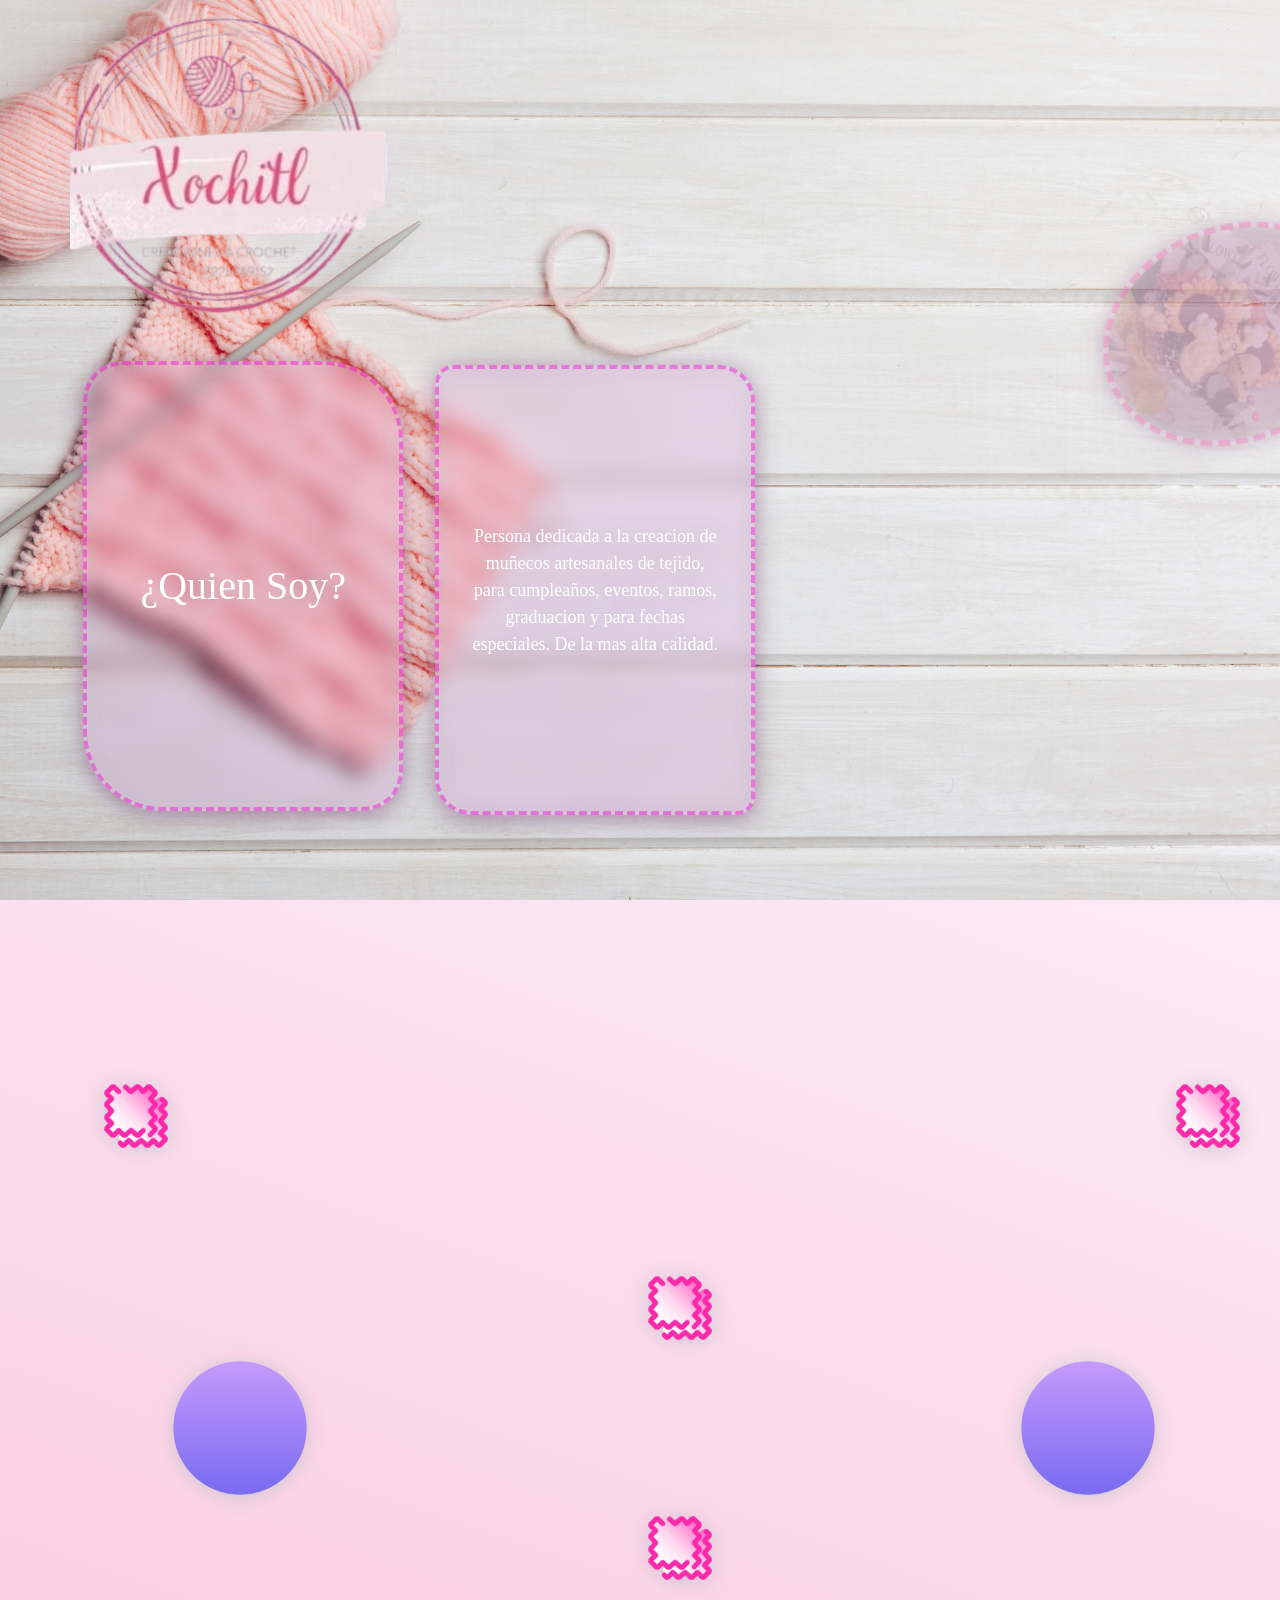
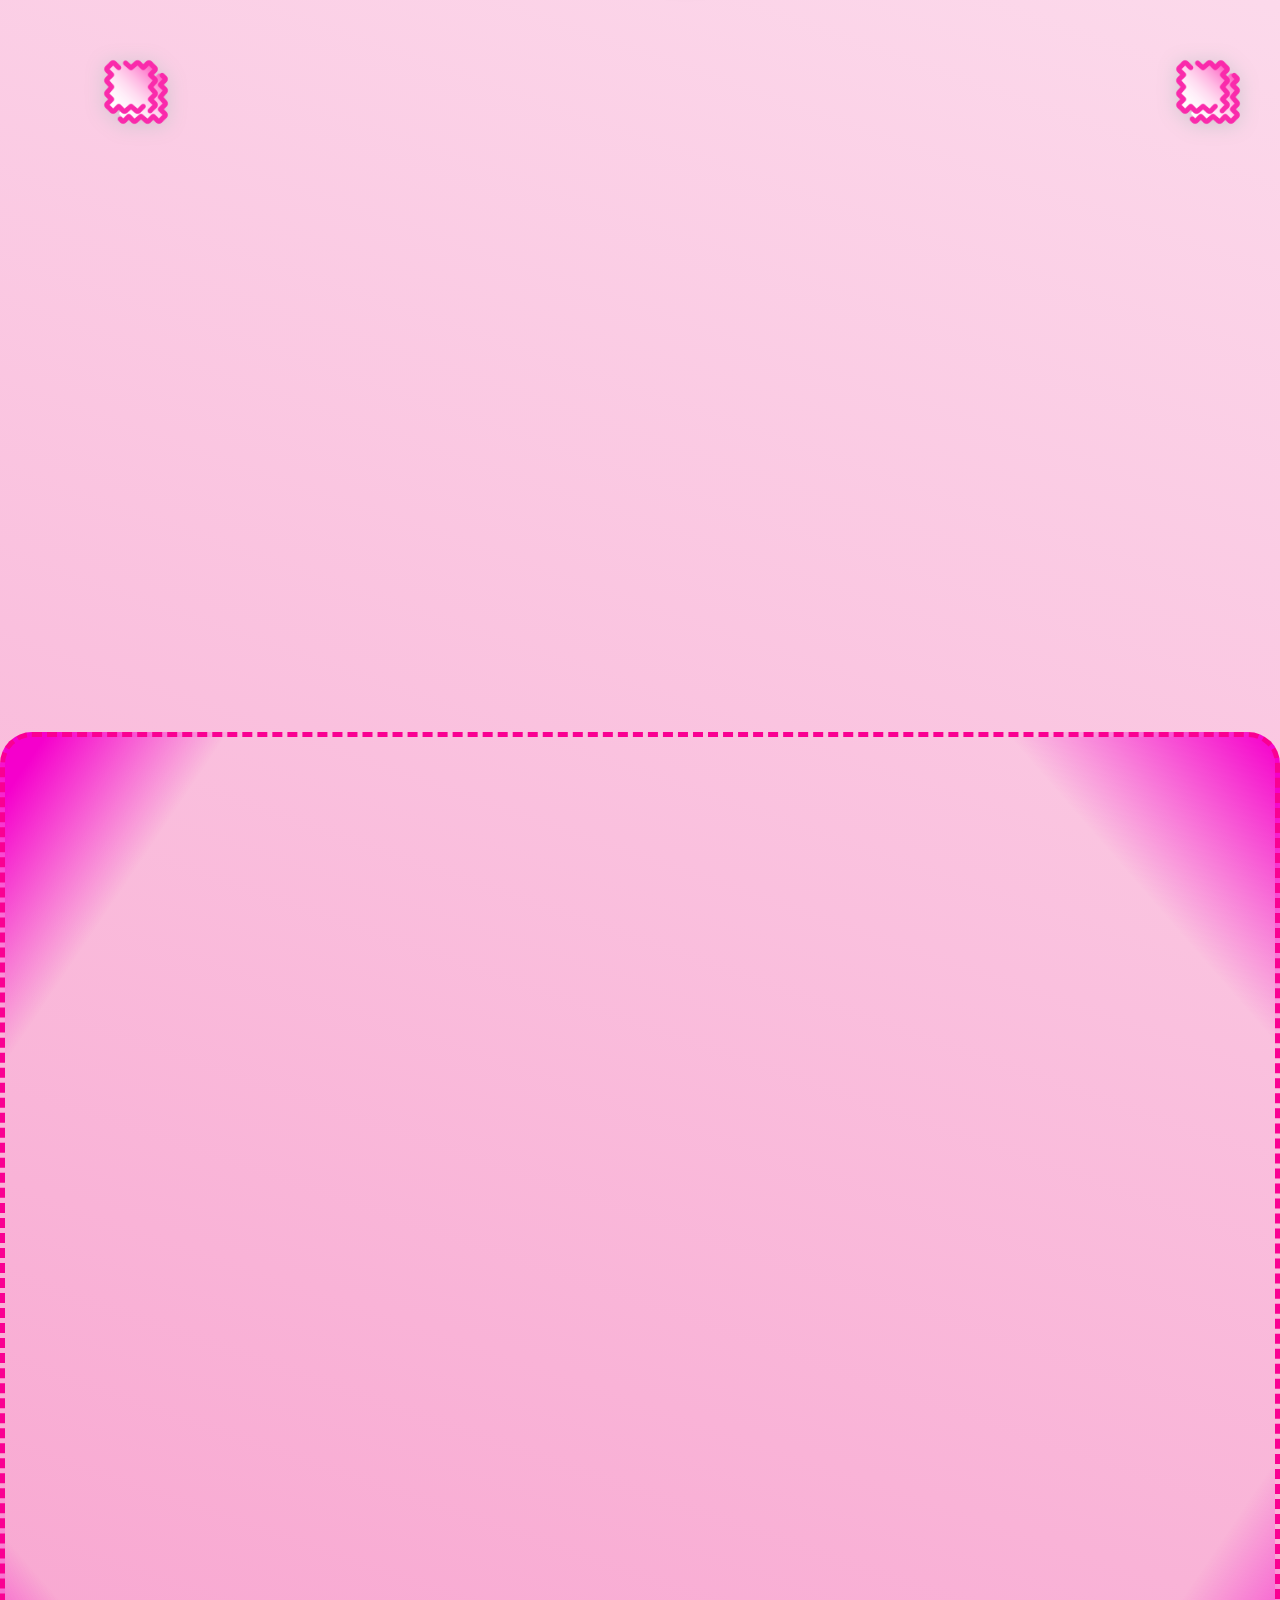
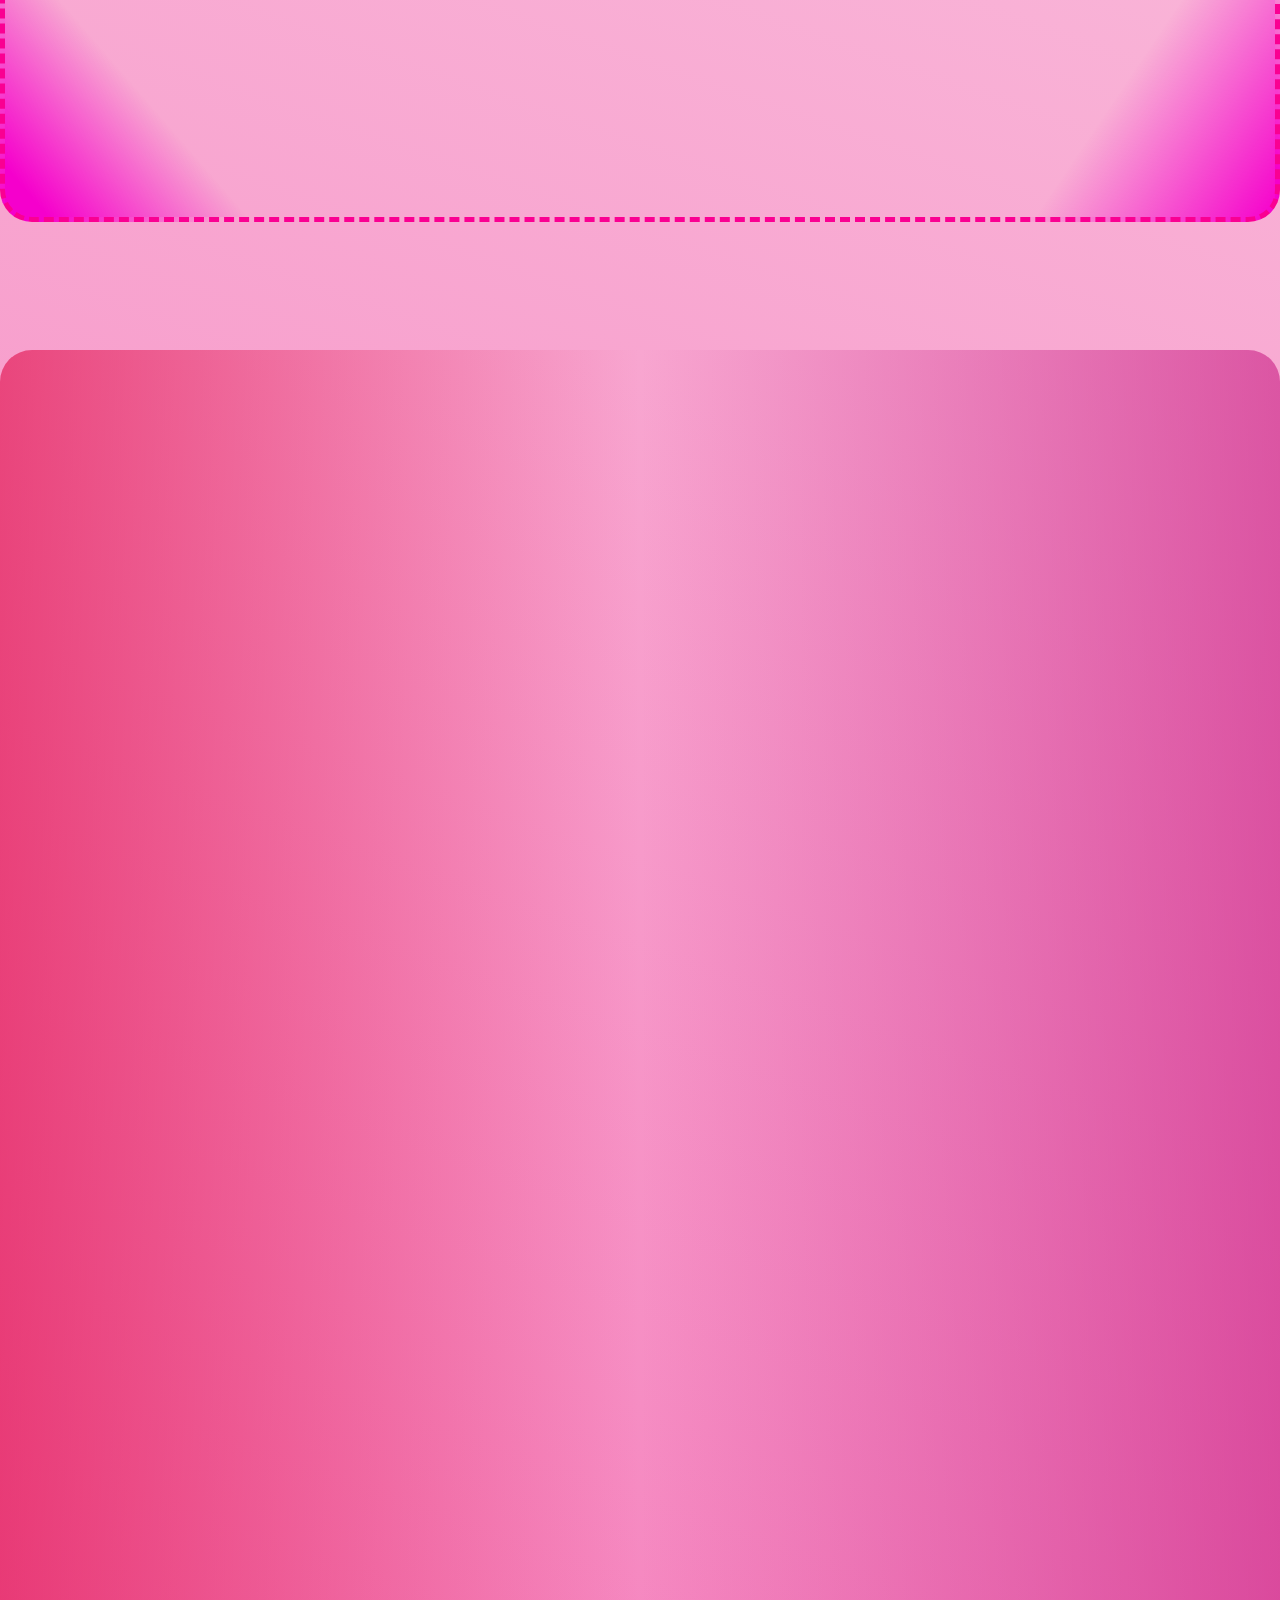
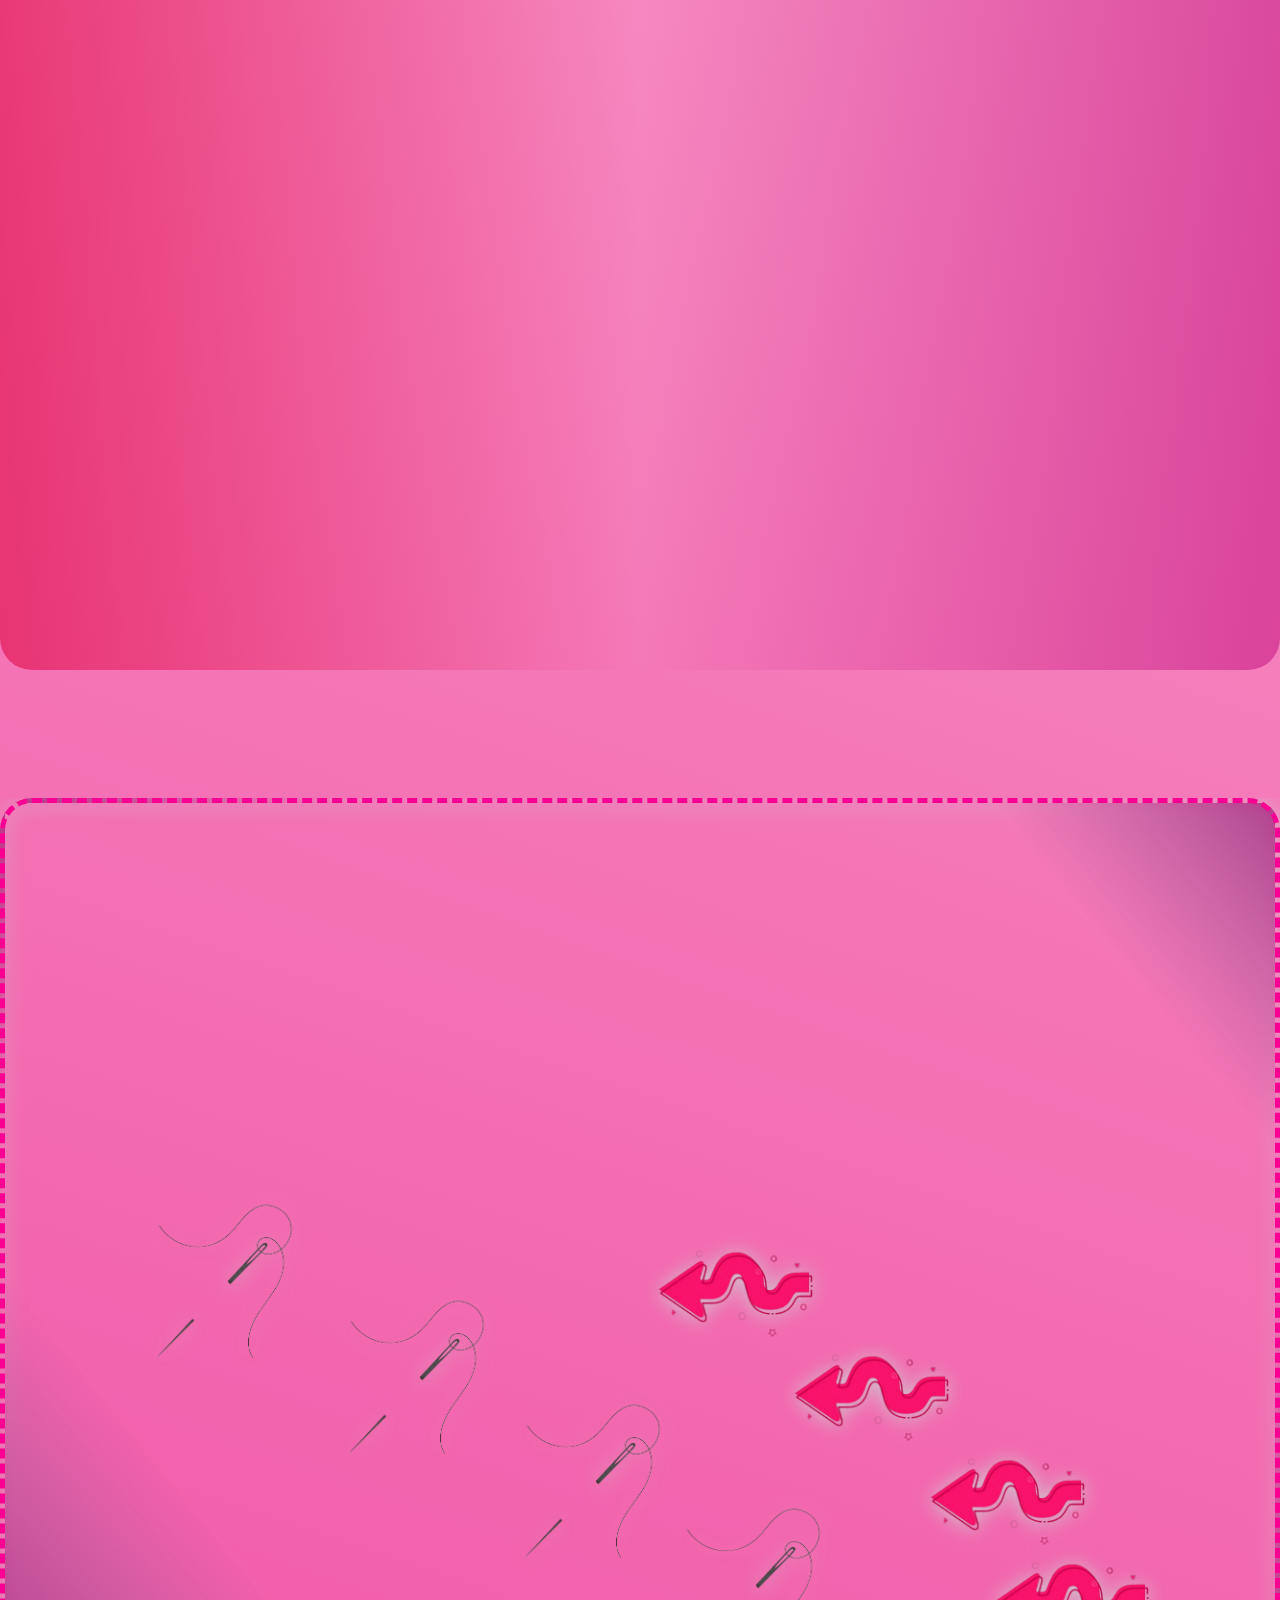
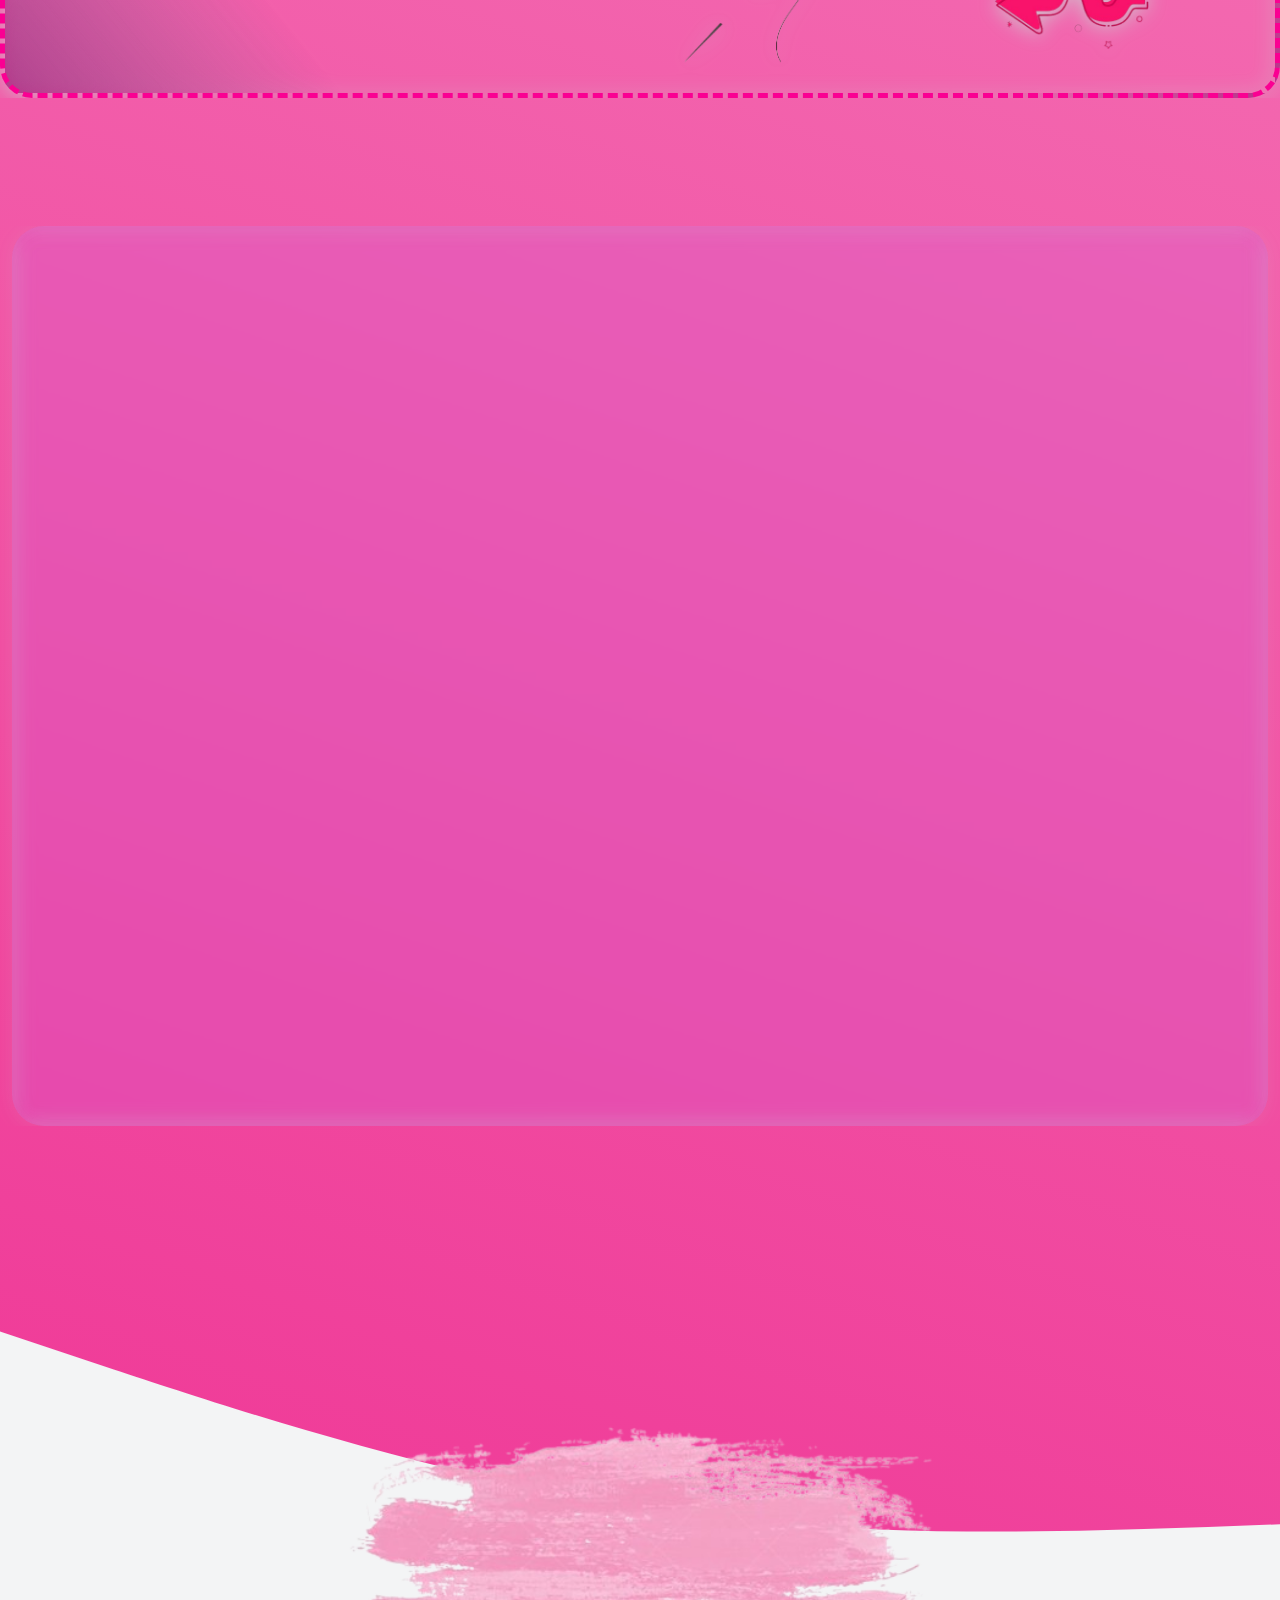
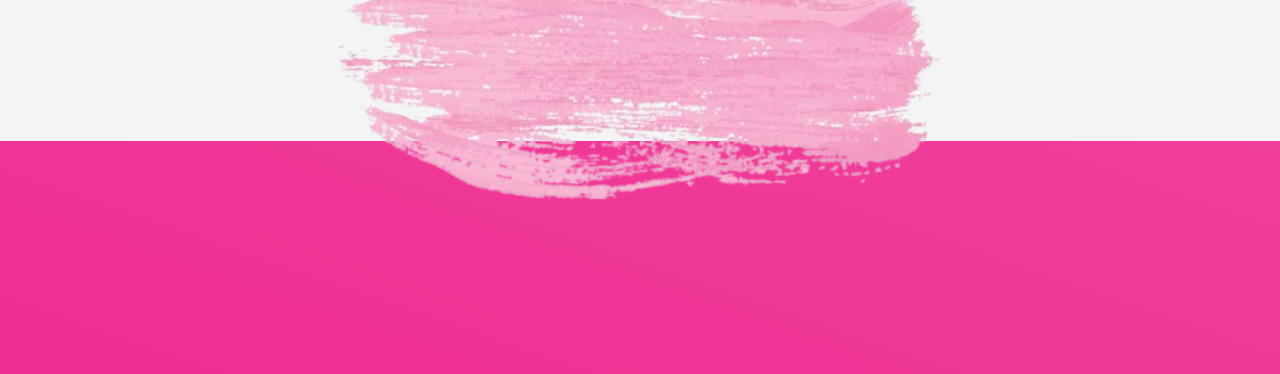
==== commit e0286f65: "feat(anim): use GSAP for menu animations and add Draggable swipe-slider on Catalogo cards Co-authore" ====
--- a/html/Catalogo2.html
+++ b/html/Catalogo2.html
@@ -573,51 +573,90 @@
     <script src="../Gsap/gsap-public (1)/gsap-public/minified/ScrollTrigger.min.js"></script>
     <script src="https://cdn.jsdelivr.net/npm/gsap@3.14.1/dist/Draggable.min.js"></script>
     <script src="../Gsap/gsap-public (1)/gsap-public/minified/SplitText.min.js"></script>
+    <script src="https://cdnjs.cloudflare.com/ajax/libs/gsap/3.12.2/gsap.min.js"></script>
+    <script src="https://cdnjs.cloudflare.com/ajax/libs/gsap/3.12.2/Draggable.min.js"></script>
     <script src="../js/animacion_catalogo.js"></script>
 
     <script>
       (function () {
-        const btn = document.getElementById('activebtnav');
+        const btnImg = document.getElementById('activebtnav');
         const menu = document.getElementById('navpeelable');
-        if (!btn || !menu) return;
+        if (!btnImg || !menu) return;
 
         // crear overlay y añadir al body
         const overlay = document.createElement('div');
         overlay.className = 'nav-overlay';
         document.body.appendChild(overlay);
 
-        // función para sincronizar overlay con estado del menú
-        function syncOverlay() {
-          const opened = menu.classList.contains('menu-open') || menu.classList.contains('scroll-action-nav');
-          if (opened) overlay.classList.add('active'); else overlay.classList.remove('active');
-          document.body.style.overflow = opened ? 'hidden' : '';
+        // GSAP timeline for menu (slide + fade)
+        const { gsap, Draggable } = window;
+        let menuTl;
+        function buildMenuTl() {
+          if (!gsap || menuTl) return;
+          const links = Array.from(menu.querySelectorAll('a'));
+          menuTl = gsap.timeline({ paused: true })
+            .to(overlay, { duration: 0.22, autoAlpha: 1, ease: 'power2.out' }, 0)
+            .fromTo(menu, { y: -20, autoAlpha: 0 }, { duration: 0.28, y: 0, autoAlpha: 1, ease: 'power3.out' }, 0)
+            .from(links, { y: -8, autoAlpha: 0, stagger: 0.04, duration: 0.28, ease: 'power3.out' }, 0.06);
         }
-
-        // Observador para cambios en atributos (clase) del menú
-        const mo = new MutationObserver(syncOverlay);
-        mo.observe(menu, { attributes: true, attributeFilter: ['class'] });
-
-        // Cerrar menú al tocar overlay
-        overlay.addEventListener('click', () => {
-          menu.classList.remove('menu-open');
-          menu.classList.remove('scroll-action-nav');
-          overlay.classList.remove('active');
-          document.body.style.overflow = '';
-        });
-
-        // También cerrar si se presiona Escape
-        document.addEventListener('keydown', (e) => {
-          if (e.key === 'Escape' && (menu.classList.contains('menu-open') || menu.classList.contains('scroll-action-nav'))) {
+        buildMenuTl();
+
+        function openMenu() {
+          menu.classList.add('menu-open');
+          overlay.classList.add('active');
+          document.body.style.overflow = 'hidden';
+          if (menuTl) menuTl.play();
+        }
+        function closeMenu() {
+          if (menuTl) menuTl.reverse().eventCallback('onReverseComplete', () => {
             menu.classList.remove('menu-open');
-            menu.classList.remove('scroll-action-nav');
             overlay.classList.remove('active');
             document.body.style.overflow = '';
-            if (btn.focus) btn.focus();
+          });
+          else {
+            menu.classList.remove('menu-open');
+            overlay.classList.remove('active');
+            document.body.style.overflow = '';
           }
+        }
+
+        // toggle wired to the image button (wrap in parent button in HTML)
+        btnImg.closest('button')?.addEventListener('click', (e) => {
+          e.preventDefault();
+          const isOpen = menu.classList.contains('menu-open') || menu.classList.contains('scroll-action-nav');
+          if (isOpen) closeMenu(); else openMenu();
         });
 
-        // Inicial sync
-        syncOverlay();
+        // cerrar overlay
+        overlay.addEventListener('click', closeMenu);
+        document.addEventListener('keydown', (e) => { if (e.key === 'Escape') closeMenu(); });
+
+        // --- Swipe slider for .cards (simple snapping Draggable) ---
+        const container = document.querySelector('.cards');
+        if (container && gsap && Draggable) {
+          const items = Array.from(container.children);
+          let itemWidth = items[0]?.getBoundingClientRect().width || 0;
+          function refreshWidths() { itemWidth = items[0]?.getBoundingClientRect().width || 0; }
+          window.addEventListener('resize', refreshWidths);
+
+          const minX = -((items.length - 1) * itemWidth);
+          const snap = gsap.utils.snap(itemWidth);
+
+          gsap.set(container, { x: 0 });
+
+          Draggable.create(container, {
+            type: 'x',
+            bounds: { minX: minX, maxX: 0 },
+            edgeResistance: 0.75,
+            throwProps: true,
+            onDragEnd() {
+              const x = this.x;
+              const nearest = -Math.round(x / itemWidth) * itemWidth;
+              gsap.to(container, { x: nearest, duration: 0.5, ease: 'power3.out' });
+            }
+          });
+        }
+
       })();
     </script>
 </body>
